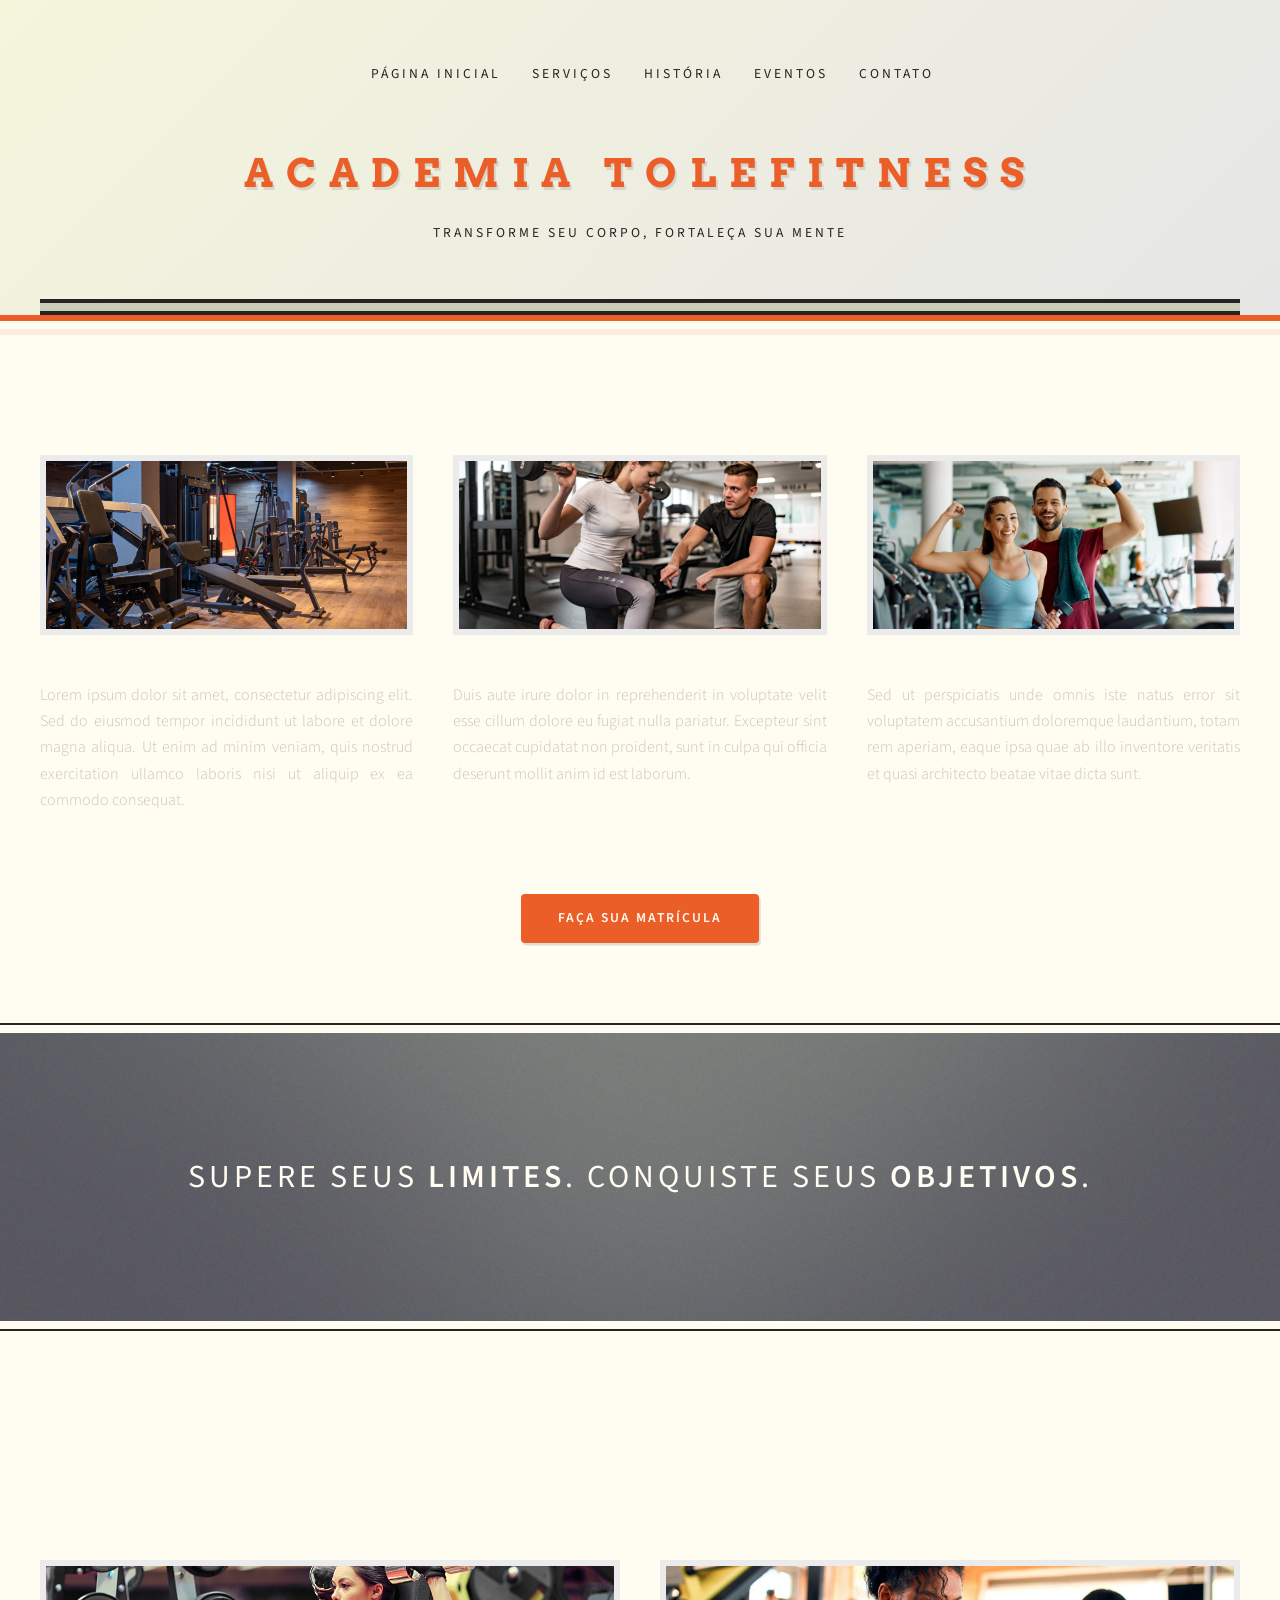
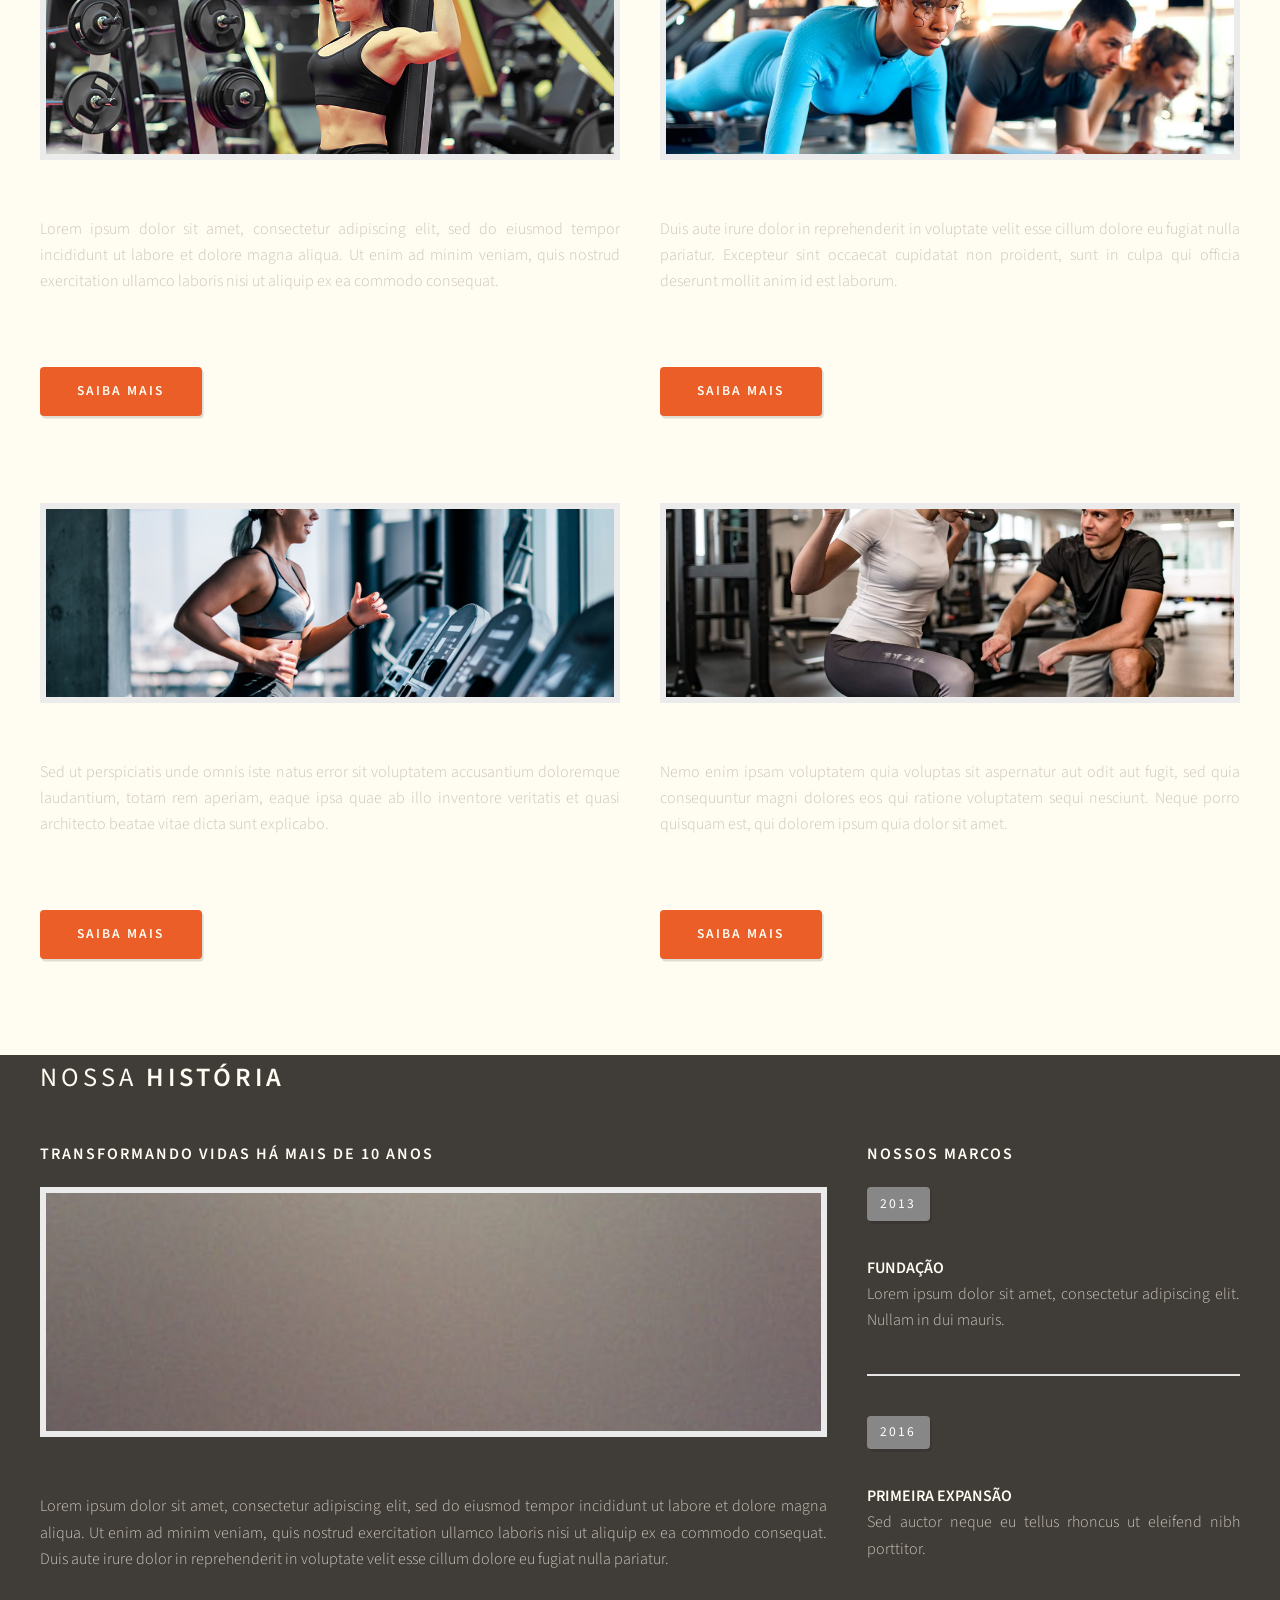
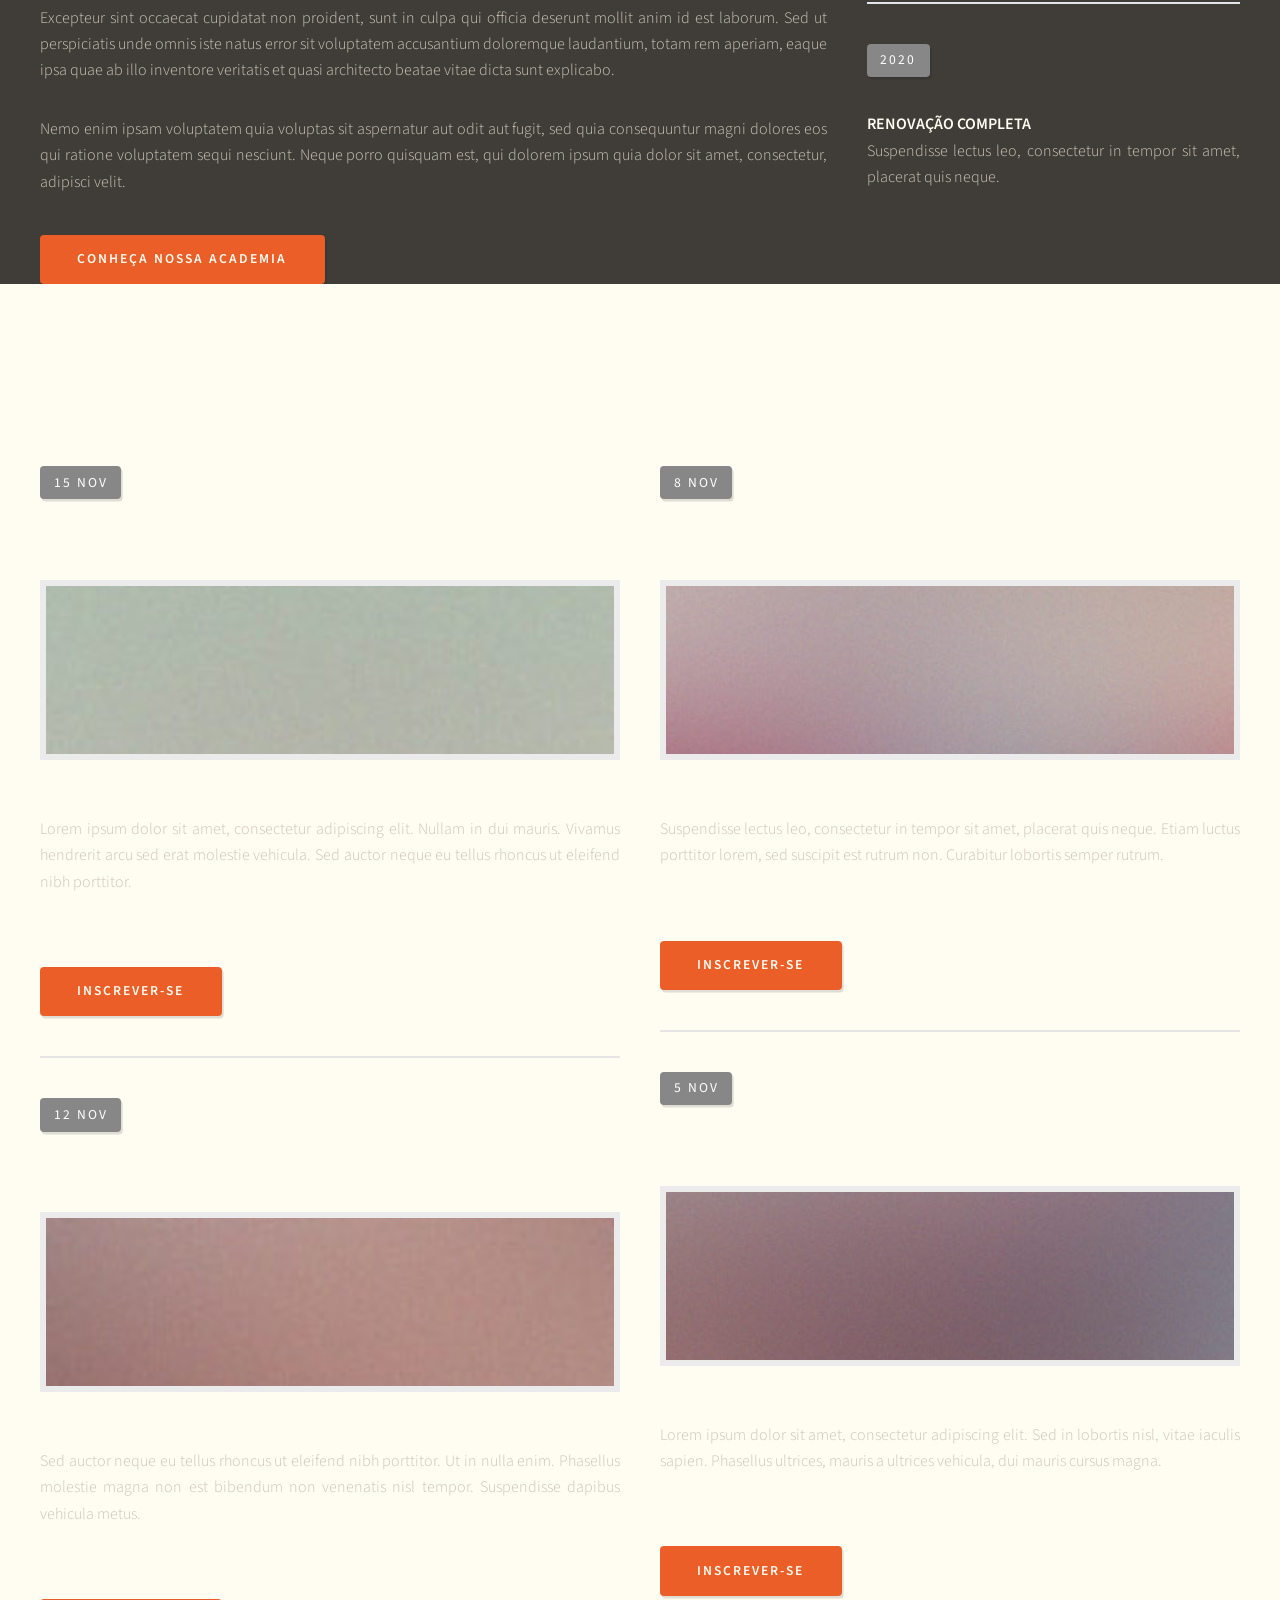
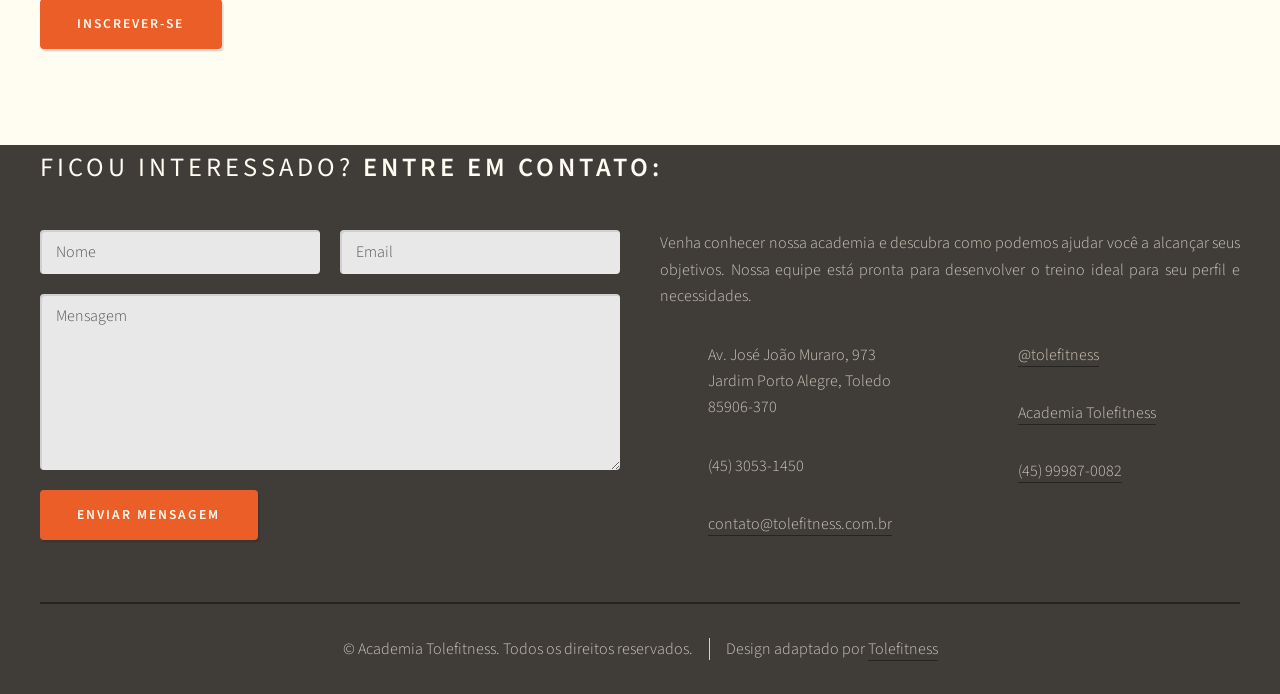
==== index.html @ e30cd911 "Inserindo telefone" ====
<!DOCTYPE HTML>
<html>
	<head>
		<title>Academia Tolefitness</title>
		<meta charset="utf-8" />
		<meta name="viewport" content="width=device-width, initial-scale=1, user-scalable=no" />
		<link rel="stylesheet" href="assets/css/main.css" />
	</head>
	<body class="homepage is-preload">
		<div id="page-wrapper">

			<!-- Header -->
				<section id="header">
					<div class="container">

						<!-- Logo -->
							<h1 id="logo"><a href="#inicio">Academia Tolefitness</a></h1>
							<p>Transforme seu corpo, fortaleça sua mente</p>

						<!-- Nav -->
							<nav id="nav">
								<ul>
									<li><a class="icon solid fa-home" href="#inicio"><span>Página Inicial</span></a></li>
									<li>
										<a href="#servicos" class="icon solid fa-dumbbell"><span>Serviços</span></a>
										<ul>
											<li><a href="#servicos">Musculação</a></li>
											<li><a href="#servicos">Treinamento Funcional</a></li>
											<li><a href="#servicos">Cardio Training</a></li>
											<li><a href="#servicos">Personal Trainer</a></li>
											<li><a href="#servicos">Avaliação Física</a></li>
										</ul>
									</li>
									<li><a class="icon solid fa-history" href="#historia"><span>História</span></a></li>
									<li><a class="icon solid fa-calendar" href="#eventos"><span>Eventos</span></a></li>
									<li><a class="icon solid fa-envelope" href="#contato"><span>Contato</span></a></li>
								</ul>
							</nav>

					</div>
				</section>

			<!-- Página Inicial / Features -->
				<section id="inicio">
					<div class="container">
						<header>
							<h2>Bem-vindo à <strong>Academia Tolefitness</strong>!</h2>
						</header>
						<div class="row aln-center">
							<div class="col-4 col-6-medium col-12-small">

								<!-- Feature -->
									<section>
										<a href="#" class="image featured"><img src="images/equipamentos.png" alt="" /></a>
										<header>
											<h3>Equipamentos de Última Geração</h3>
										</header>
										<p>Lorem ipsum dolor sit amet, consectetur adipiscing elit. Sed do eiusmod tempor incididunt ut labore et dolore magna aliqua. Ut enim ad minim veniam, quis nostrud exercitation ullamco laboris nisi ut aliquip ex ea commodo consequat.</p>
									</section>

							</div>
							<div class="col-4 col-6-medium col-12-small">

								<!-- Feature -->
									<section>
										<a href="#" class="image featured"><img src="images/personal trainer.jpg" alt="" /></a>
										<header>
											<h3>Personal Trainers Qualificados</h3>
										</header>
										<p>Duis aute irure dolor in reprehenderit in voluptate velit esse cillum dolore eu fugiat nulla pariatur. Excepteur sint occaecat cupidatat non proident, sunt in culpa qui officia deserunt mollit anim id est laborum.</p>
									</section>

							</div>
							<div class="col-4 col-6-medium col-12-small">

								<!-- Feature -->
									<section>
										<a href="#" class="image featured"><img src="images/ambiente motivador.jpg" alt="" /></a>
										<header>
											<h3>Ambiente Motivador</h3>
										</header>
										<p>Sed ut perspiciatis unde omnis iste natus error sit voluptatem accusantium doloremque laudantium, totam rem aperiam, eaque ipsa quae ab illo inventore veritatis et quasi architecto beatae vitae dicta sunt.</p>
									</section>

							</div>
							<div class="col-12">
								<ul class="actions">
									<li><a href="#contato" class="button icon solid fa-user-plus">Faça Sua Matrícula</a></li>
								</ul>
							</div>
						</div>
					</div>
				</section>

			<!-- Banner -->
				<section id="banner">
					<div class="container">
						<p>Supere seus <strong>limites</strong>.<br />
						Conquiste seus <strong>objetivos</strong>.</p>
					</div>
				</section>

			<!-- Serviços -->
				<section id="servicos">
					<div class="container">
						<header>
							<h2><strong>Nossos Serviços</strong></h2>
						</header>
						<div class="row">
							<div class="col-6 col-12-medium">
								<article class="box post">
									<header>
										<h3>Musculação</h3>
									</header>
									<a href="#" class="image featured"><img src="images/musculação.png" alt="" /></a>
									<p>Lorem ipsum dolor sit amet, consectetur adipiscing elit, sed do eiusmod tempor incididunt ut labore et dolore magna aliqua. Ut enim ad minim veniam, quis nostrud exercitation ullamco laboris nisi ut aliquip ex ea commodo consequat.</p>
									<ul class="actions">
										<li><a href="#contato" class="button icon solid fa-dumbbell">Saiba Mais</a></li>
									</ul>
								</article>
							</div>
							<div class="col-6 col-12-medium">
								<article class="box post">
									<header>
										<h3>Treinamento Funcional</h3>
									</header>
									<a href="#" class="image featured"><img src="images/treino funcional.webp" alt="" /></a>
									<p>Duis aute irure dolor in reprehenderit in voluptate velit esse cillum dolore eu fugiat nulla pariatur. Excepteur sint occaecat cupidatat non proident, sunt in culpa qui officia deserunt mollit anim id est laborum.</p>
									<ul class="actions">
										<li><a href="#contato" class="button icon solid fa-running">Saiba Mais</a></li>
									</ul>
								</article>
							</div>
							<div class="col-6 col-12-medium">
								<article class="box post">
									<header>
										<h3>Cardio Training</h3>
									</header>
									<a href="#" class="image featured"><img src="images/cardio.jpg" alt="" /></a>
									<p>Sed ut perspiciatis unde omnis iste natus error sit voluptatem accusantium doloremque laudantium, totam rem aperiam, eaque ipsa quae ab illo inventore veritatis et quasi architecto beatae vitae dicta sunt explicabo.</p>
									<ul class="actions">
										<li><a href="#contato" class="button icon solid fa-heartbeat">Saiba Mais</a></li>
									</ul>
								</article>
							</div>
							<div class="col-6 col-12-medium">
								<article class="box post">
									<header>
										<h3>Personal Trainer</h3>
									</header>
									<a href="#" class="image featured"><img src="images/personal trainer.jpg" alt="" /></a>
									<p>Nemo enim ipsam voluptatem quia voluptas sit aspernatur aut odit aut fugit, sed quia consequuntur magni dolores eos qui ratione voluptatem sequi nesciunt. Neque porro quisquam est, qui dolorem ipsum quia dolor sit amet.</p>
									<ul class="actions">
										<li><a href="#contato" class="button icon solid fa-user">Saiba Mais</a></li>
									</ul>
								</article>
							</div>
						</div>
					</div>
				</section>

			<!-- História -->
				<section id="historia">
					<div class="container">
						<header>
							<h2>Nossa <strong>História</strong></h2>
						</header>
						<div class="row">
							<div class="col-8 col-12-medium">
								<article class="box post">
									<header>
										<h3>Transformando vidas há mais de 10 anos</h3>
									</header>
									<a href="#" class="image featured"><img src="images/pic03.jpg" alt="" /></a>
									<p>Lorem ipsum dolor sit amet, consectetur adipiscing elit, sed do eiusmod tempor incididunt ut labore et dolore magna aliqua. Ut enim ad minim veniam, quis nostrud exercitation ullamco laboris nisi ut aliquip ex ea commodo consequat. Duis aute irure dolor in reprehenderit in voluptate velit esse cillum dolore eu fugiat nulla pariatur.</p>
									<p>Excepteur sint occaecat cupidatat non proident, sunt in culpa qui officia deserunt mollit anim id est laborum. Sed ut perspiciatis unde omnis iste natus error sit voluptatem accusantium doloremque laudantium, totam rem aperiam, eaque ipsa quae ab illo inventore veritatis et quasi architecto beatae vitae dicta sunt explicabo.</p>
									<p>Nemo enim ipsam voluptatem quia voluptas sit aspernatur aut odit aut fugit, sed quia consequuntur magni dolores eos qui ratione voluptatem sequi nesciunt. Neque porro quisquam est, qui dolorem ipsum quia dolor sit amet, consectetur, adipisci velit.</p>
									<ul class="actions">
										<li><a href="#contato" class="button icon solid fa-eye">Conheça Nossa Academia</a></li>
									</ul>
								</article>
							</div>
							<div class="col-4 col-12-medium">
								<section>
									<header>
										<h3>Nossos Marcos</h3>
									</header>
									<ul class="divided">
										<li>
											<article class="box excerpt">
												<header>
													<span class="date">2013</span>
													<h4>Fundação</h4>
												</header>
												<p>Lorem ipsum dolor sit amet, consectetur adipiscing elit. Nullam in dui mauris.</p>
											</article>
										</li>
										<li>
											<article class="box excerpt">
												<header>
													<span class="date">2016</span>
													<h4>Primeira Expansão</h4>
												</header>
												<p>Sed auctor neque eu tellus rhoncus ut eleifend nibh porttitor.</p>
											</article>
										</li>
										<li>
											<article class="box excerpt">
												<header>
													<span class="date">2020</span>
													<h4>Renovação Completa</h4>
												</header>
												<p>Suspendisse lectus leo, consectetur in tempor sit amet, placerat quis neque.</p>
											</article>
										</li>
									</ul>
								</section>
							</div>
						</div>
					</div>
				</section>

			<!-- Eventos -->
				<section id="eventos">
					<div class="container">
						<header>
							<h2>Próximos <strong>Eventos</strong></h2>
						</header>
						<div class="row">
							<div class="col-6 col-12-medium">
								<section>
									<ul class="divided">
										<li>
											<article class="box excerpt">
												<header>
													<span class="date">15 Nov</span>
													<h3><a href="#">Aula de Spinning</a></h3>
												</header>
												<a href="#" class="image featured"><img src="images/pic06.jpg" alt="" /></a>
												<p>Lorem ipsum dolor sit amet, consectetur adipiscing elit. Nullam in dui mauris. Vivamus hendrerit arcu sed erat molestie vehicula. Sed auctor neque eu tellus rhoncus ut eleifend nibh porttitor.</p>
												<ul class="actions">
													<li><a href="#contato" class="button icon solid fa-calendar">Inscrever-se</a></li>
												</ul>
											</article>
										</li>
										<li>
											<article class="box excerpt">
												<header>
													<span class="date">12 Nov</span>
													<h3><a href="#">Workshop de Nutrição</a></h3>
												</header>
												<a href="#" class="image featured"><img src="images/pic07.jpg" alt="" /></a>
												<p>Sed auctor neque eu tellus rhoncus ut eleifend nibh porttitor. Ut in nulla enim. Phasellus molestie magna non est bibendum non venenatis nisl tempor. Suspendisse dapibus vehicula metus.</p>
												<ul class="actions">
													<li><a href="#contato" class="button icon solid fa-apple-alt">Inscrever-se</a></li>
												</ul>
											</article>
										</li>
									</ul>
								</section>
							</div>
							<div class="col-6 col-12-medium">
								<section>
									<ul class="divided">
										<li>
											<article class="box excerpt">
												<header>
													<span class="date">8 Nov</span>
													<h3><a href="#">Treino Funcional</a></h3>
												</header>
												<a href="#" class="image featured"><img src="images/pic01.jpg" alt="" /></a>
												<p>Suspendisse lectus leo, consectetur in tempor sit amet, placerat quis neque. Etiam luctus porttitor lorem, sed suscipit est rutrum non. Curabitur lobortis semper rutrum.</p>
												<ul class="actions">
													<li><a href="#contato" class="button icon solid fa-dumbbell">Inscrever-se</a></li>
												</ul>
											</article>
										</li>
										<li>
											<article class="box excerpt">
												<header>
													<span class="date">5 Nov</span>
													<h3><a href="#">Competição de Crossfit</a></h3>
												</header>
												<a href="#" class="image featured"><img src="images/pic02.jpg" alt="" /></a>
												<p>Lorem ipsum dolor sit amet, consectetur adipiscing elit. Sed in lobortis nisl, vitae iaculis sapien. Phasellus ultrices, mauris a ultrices vehicula, dui mauris cursus magna.</p>
												<ul class="actions">
													<li><a href="#contato" class="button icon solid fa-trophy">Inscrever-se</a></li>
												</ul>
											</article>
										</li>
									</ul>
								</section>
							</div>
						</div>
					</div>
				</section>

			<!-- Footer / Contato -->
				<section id="contato">
					<div class="container">
						<header>
							<h2>Ficou interessado? <strong>Entre em contato:</strong></h2>
						</header>
						<div class="row">
							<div class="col-6 col-12-medium">
								<section>
									<form method="post" action="#">
										<div class="row gtr-50">
											<div class="col-6 col-12-small">
												<input name="name" placeholder="Nome" type="text" />
											</div>
											<div class="col-6 col-12-small">
												<input name="email" placeholder="Email" type="text" />
											</div>
											<div class="col-12">
												<textarea name="message" placeholder="Mensagem"></textarea>
											</div>
											<div class="col-12">
												<a href="#" class="form-button-submit button icon solid fa-envelope">Enviar Mensagem</a>
											</div>
										</div>
									</form>
								</section>
							</div>
							<div class="col-6 col-12-medium">
								<section>
									<p>Venha conhecer nossa academia e descubra como podemos ajudar você a alcançar seus objetivos. Nossa equipe está pronta para desenvolver o treino ideal para seu perfil e necessidades.</p>
									<div class="row">
										<div class="col-6 col-12-small">
											<ul class="icons">
												<li class="icon solid fa-home">
													Av. José João Muraro, 973<br />
													Jardim Porto Alegre, Toledo<br />
													85906-370
												</li>
												<li class="icon solid fa-phone">
													(45) 3053-1450
												</li>
												<li class="icon solid fa-envelope">
													<a href="#">contato@tolefitness.com.br</a>
												</li>
											</ul>
										</div>
										<div class="col-6 col-12-small">
											<ul class="icons">
												<li class="icon brands fa-instagram">
													<a href="https://www.instagram.com/academia_tolefitness/" target="_blank">@tolefitness</a>
												</li>
												<li class="icon brands fa-facebook-f">
													<a href="https://www.facebook.com/tolefitnesstoledo/?locale=pt_BR" target="_blank">Academia Tolefitness</a>
												</li>

												<li class="icon brands fa-whatsapp">
													<a href="#">(45) 99987-0082</a>
												</li>
											</ul>
										</div>
									</div>
								</section>
							</div>
						</div>
					</div>
					<div id="copyright" class="container">
						<ul class="links">
							<li>&copy; Academia Tolefitness. Todos os direitos reservados.</li><li>Design adaptado por <a href="#">Tolefitness</a></li>
						</ul>
					</div>
				</section>

		</div>

		<!-- Scripts -->
			<script src="assets/js/jquery.min.js"></script>
			<script src="assets/js/jquery.dropotron.min.js"></script>
			<script src="assets/js/browser.min.js"></script>
			<script src="assets/js/breakpoints.min.js"></script>
			<script src="assets/js/util.js"></script>
			<script src="assets/js/main.js"></script>

	</body>
</html>
---- assets/css/main.css ----
@import url("fontawesome-all.min.css");
@import url("https://fonts.googleapis.com/css?family=Source+Sans+Pro:300,400,600|Arvo:700");

/*
	Strongly Typed by HTML5 UP
	html5up.net | @ajlkn
	Free for personal and commercial use under the CCA 3.0 license (html5up.net/license)
*/

html, body, div, span, applet, object,
iframe, h1, h2, h3, h4, h5, h6, p, blockquote,
pre, a, abbr, acronym, address, big, cite,
code, del, dfn, em, img, ins, kbd, q, s, samp,
small, strike, strong, sub, sup, tt, var, b,
u, i, center, dl, dt, dd, ol, ul, li, fieldset,
form, label, legend, table, caption, tbody,
tfoot, thead, tr, th, td, article, aside,
canvas, details, embed, figure, figcaption,
footer, header, hgroup, menu, nav, output, ruby,
section, summary, time, mark, audio, video {
	margin: 0;
	padding: 0;
	border: 0;
	font-size: 100%;
	font: inherit;
	vertical-align: baseline;}

article, aside, details, figcaption, figure,
footer, header, hgroup, menu, nav, section {
	display: block;}

body {
	line-height: 1;
}

ol, ul {
	list-style: none;
}

blockquote, q {
	quotes: none;
}

	blockquote:before, blockquote:after, q:before, q:after {
		content: '';
		content: none;
	}

table {
	border-collapse: collapse;
	border-spacing: 0;
}

body {
	-webkit-text-size-adjust: none;
}

mark {
	background-color: transparent;
	color: inherit;
}

input::-moz-focus-inner {
	border: 0;
	padding: 0;
}

input, select, textarea {
	-moz-appearance: none;
	-webkit-appearance: none;
	-ms-appearance: none;
	appearance: none;
}

/* Basic */

	html {
		box-sizing: border-box;
		scroll-behavior: smooth;
	}

	*, *:before, *:after {
		box-sizing: inherit;
	}

	body {
		background: #403D39;
	}

		body.is-preload *, body.is-preload *:before, body.is-preload *:after {
			-moz-animation: none !important;
			-webkit-animation: none !important;
			-ms-animation: none !important;
			animation: none !important;
			-moz-transition: none !important;
			-webkit-transition: none !important;
			-ms-transition: none !important;
			transition: none !important;
		}

	body, input, textarea, select {
		font-family: 'Source Sans Pro';
		font-weight: 300;
		color: #CCC5B9;
		line-height: 1.65em;
		font-size: 15pt;
	}

	h1, h2, h3, h4, h5, h6 {
		font-weight: 600;
		text-transform: uppercase;
		color: #FFFCF2;
	}

	h1 a, h2 a, h3 a, h4 a, h5 a, h6 a {
		color: inherit;
		text-decoration: none;
		border: 0;
	}

	h2 {
		font-size: 1.65em;
		font-weight: 400;
		letter-spacing: 4px;
		margin: 0 0 1.5em 0;
		line-height: 1.75em;
	}

	h3 {
		font-size: 1em;
		letter-spacing: 2px;
		margin: 0 0 1.25em 0;
	}

	a {
		-moz-transition: color 0.25s ease-in-out, border-bottom-color 0.25s ease-in-out;
		-webkit-transition: color 0.25s ease-in-out, border-bottom-color 0.25s ease-in-out;
		-ms-transition: color 0.25s ease-in-out, border-bottom-color 0.25s ease-in-out;
		transition: color 0.25s ease-in-out, border-bottom-color 0.25s ease-in-out;
		color: #CCC5B9;
		text-decoration: none;
		border-bottom: solid 1px #252422;
	}

		a strong {
			-moz-transition: color 0.25s ease-in-out, border-bottom-color 0.25s ease-in-out;
			-webkit-transition: color 0.25s ease-in-out, border-bottom-color 0.25s ease-in-out;
			-ms-transition: color 0.25s ease-in-out, border-bottom-color 0.25s ease-in-out;
			transition: color 0.25s ease-in-out, border-bottom-color 0.25s ease-in-out;
		}

		a:hover {
			color: #EB5E28;
			border-bottom-color: rgba(255, 255, 255, 0);
		}

			a:hover strong {
				color: #EB5E28;
			}

	strong, b {
		font-weight: 600;
		color: #FFFCF2;
	}

	em, i {
		font-style: italic;
	}

	sub {
		position: relative;
		top: 0.5em;
		font-size: 0.8em;
	}

	sup {
		position: relative;
		top: -0.5em;
		font-size: 0.8em;
	}

	hr {
		border: 0;
		border-top: solid 1px #252422;
	}

	blockquote {
		border-left: solid 0.5em #252422;
		padding: 1em 0 1em 2em;
		font-style: italic;
	}

	p {
		text-align: justify;
		margin-bottom: 2em;
	}

	ul, ol, dl, table, blockquote {
		margin-bottom: 2em;
	}

	br.clear {
		clear: both;
	}

/* Container */

	.container {
		margin: 0 auto;
		max-width: 100%;
		width: 70em;
	}

		@media screen and (max-width: 1680px) {

			.container {
				width: 68em;
			}

		}

		@media screen and (max-width: 1280px) {

			.container {
				width: calc(100% - 80px);
			}

		}

		@media screen and (max-width: 980px) {

			.container {
				width: calc(100% - 100px);
			}

		}

		@media screen and (max-width: 736px) {

			.container {
				width: calc(100% - 40px);
			}

		}

/* Row */

	.row {
		display: flex;
		flex-wrap: wrap;
		box-sizing: border-box;
		align-items: stretch;
	}

		.row > * {
			box-sizing: border-box;
		}

		.row.gtr-uniform > * > :last-child {
			margin-bottom: 0;
		}

		.row.aln-left {
			justify-content: flex-start;
		}

		.row.aln-center {
			justify-content: center;
		}

		.row.aln-right {
			justify-content: flex-end;
		}

		.row.aln-top {
			align-items: flex-start;
		}

		.row.aln-middle {
			align-items: center;
		}

		.row.aln-bottom {
			align-items: flex-end;
		}

		.row > .imp {
			order: -1;
		}

		.row > .col-1 {
			width: 8.33333%;
		}

		.row > .off-1 {
			margin-left: 8.33333%;
		}

		.row > .col-2 {
			width: 16.66667%;
		}

		.row > .off-2 {
			margin-left: 16.66667%;
		}

		.row > .col-3 {
			width: 25%;
		}

		.row > .off-3 {
			margin-left: 25%;
		}

		.row > .col-4 {
			width: 33.33333%;
		}

		.row > .off-4 {
			margin-left: 33.33333%;
		}

		.row > .col-5 {
			width: 41.66667%;
		}

		.row > .off-5 {
			margin-left: 41.66667%;
		}

		.row > .col-6 {
			width: 50%;
		}

		.row > .off-6 {
			margin-left: 50%;
		}

		.row > .col-7 {
			width: 58.33333%;
		}

		.row > .off-7 {
			margin-left: 58.33333%;
		}

		.row > .col-8 {
			width: 66.66667%;
		}

		.row > .off-8 {
			margin-left: 66.66667%;
		}

		.row > .col-9 {
			width: 75%;
		}

		.row > .off-9 {
			margin-left: 75%;
		}

		.row > .col-10 {
			width: 83.33333%;
		}

		.row > .off-10 {
			margin-left: 83.33333%;
		}

		.row > .col-11 {
			width: 91.66667%;
		}

		.row > .off-11 {
			margin-left: 91.66667%;
		}

		.row > .col-12 {
			width: 100%;
		}

		.row > .off-12 {
			margin-left: 100%;
		}

		.row.gtr-0 {
			margin-top: 0px;
			margin-left: 0px;
		}

			.row.gtr-0 > * {
				padding: 0px 0 0 0px;
			}

			.row.gtr-0.gtr-uniform {
				margin-top: 0px;
			}

				.row.gtr-0.gtr-uniform > * {
					padding-top: 0px;
				}

		.row.gtr-25 {
			margin-top: -12.5px;
			margin-left: -12.5px;
		}

			.row.gtr-25 > * {
				padding: 12.5px 0 0 12.5px;
			}

			.row.gtr-25.gtr-uniform {
				margin-top: -12.5px;
			}

				.row.gtr-25.gtr-uniform > * {
					padding-top: 12.5px;
				}

		.row.gtr-50 {
			margin-top: -25px;
			margin-left: -25px;
		}

			.row.gtr-50 > * {
				padding: 25px 0 0 25px;
			}

			.row.gtr-50.gtr-uniform {
				margin-top: -25px;
			}

				.row.gtr-50.gtr-uniform > * {
					padding-top: 25px;
				}

		.row {
			margin-top: -50px;
			margin-left: -50px;
		}

			.row > * {
				padding: 50px 0 0 50px;
			}

			.row.gtr-uniform {
				margin-top: -50px;
			}

				.row.gtr-uniform > * {
					padding-top: 50px;
				}

		.row.gtr-150 {
			margin-top: -75px;
			margin-left: -75px;
		}

			.row.gtr-150 > * {
				padding: 75px 0 0 75px;
			}

			.row.gtr-150.gtr-uniform {
				margin-top: -75px;
			}

				.row.gtr-150.gtr-uniform > * {
					padding-top: 75px;
				}

		.row.gtr-200 {
			margin-top: -100px;
			margin-left: -100px;
		}

			.row.gtr-200 > * {
				padding: 100px 0 0 100px;
			}

			.row.gtr-200.gtr-uniform {
				margin-top: -100px;
			}

				.row.gtr-200.gtr-uniform > * {
					padding-top: 100px;
				}

		@media screen and (max-width: 1680px) {

			.row {
				display: flex;
				flex-wrap: wrap;
				box-sizing: border-box;
				align-items: stretch;
			}

				.row > * {
					box-sizing: border-box;
				}

				.row.gtr-uniform > * > :last-child {
					margin-bottom: 0;
				}

				.row.aln-left {
					justify-content: flex-start;
				}

				.row.aln-center {
					justify-content: center;
				}

				.row.aln-right {
					justify-content: flex-end;
				}

				.row.aln-top {
					align-items: flex-start;
				}

				.row.aln-middle {
					align-items: center;
				}

				.row.aln-bottom {
					align-items: flex-end;
				}

				.row > .imp-xlarge {
					order: -1;
				}

				.row > .col-1-xlarge {
					width: 8.33333%;
				}

				.row > .off-1-xlarge {
					margin-left: 8.33333%;
				}

				.row > .col-2-xlarge {
					width: 16.66667%;
				}

				.row > .off-2-xlarge {
					margin-left: 16.66667%;
				}

				.row > .col-3-xlarge {
					width: 25%;
				}

				.row > .off-3-xlarge {
					margin-left: 25%;
				}

				.row > .col-4-xlarge {
					width: 33.33333%;
				}

				.row > .off-4-xlarge {
					margin-left: 33.33333%;
				}

				.row > .col-5-xlarge {
					width: 41.66667%;
				}

				.row > .off-5-xlarge {
					margin-left: 41.66667%;
				}

				.row > .col-6-xlarge {
					width: 50%;
				}

				.row > .off-6-xlarge {
					margin-left: 50%;
				}

				.row > .col-7-xlarge {
					width: 58.33333%;
				}

				.row > .off-7-xlarge {
					margin-left: 58.33333%;
				}

				.row > .col-8-xlarge {
					width: 66.66667%;
				}

				.row > .off-8-xlarge {
					margin-left: 66.66667%;
				}

				.row > .col-9-xlarge {
					width: 75%;
				}

				.row > .off-9-xlarge {
					margin-left: 75%;
				}

				.row > .col-10-xlarge {
					width: 83.33333%;
				}

				.row > .off-10-xlarge {
					margin-left: 83.33333%;
				}

				.row > .col-11-xlarge {
					width: 91.66667%;
				}

				.row > .off-11-xlarge {
					margin-left: 91.66667%;
				}

				.row > .col-12-xlarge {
					width: 100%;
				}

				.row > .off-12-xlarge {
					margin-left: 100%;
				}

				.row.gtr-0 {
					margin-top: 0px;
					margin-left: 0px;
				}

					.row.gtr-0 > * {
						padding: 0px 0 0 0px;
					}

					.row.gtr-0.gtr-uniform {
						margin-top: 0px;
					}

						.row.gtr-0.gtr-uniform > * {
							padding-top: 0px;
						}

				.row.gtr-25 {
					margin-top: -12.5px;
					margin-left: -12.5px;
				}

					.row.gtr-25 > * {
						padding: 12.5px 0 0 12.5px;
					}

					.row.gtr-25.gtr-uniform {
						margin-top: -12.5px;
					}

						.row.gtr-25.gtr-uniform > * {
							padding-top: 12.5px;
						}

				.row.gtr-50 {
					margin-top: -25px;
					margin-left: -25px;
				}

					.row.gtr-50 > * {
						padding: 25px 0 0 25px;
					}

					.row.gtr-50.gtr-uniform {
						margin-top: -25px;
					}

						.row.gtr-50.gtr-uniform > * {
							padding-top: 25px;
						}

				.row {
					margin-top: -50px;
					margin-left: -50px;
				}

					.row > * {
						padding: 50px 0 0 50px;
					}

					.row.gtr-uniform {
						margin-top: -50px;
					}

						.row.gtr-uniform > * {
							padding-top: 50px;
						}

				.row.gtr-150 {
					margin-top: -75px;
					margin-left: -75px;
				}

					.row.gtr-150 > * {
						padding: 75px 0 0 75px;
					}

					.row.gtr-150.gtr-uniform {
						margin-top: -75px;
					}

						.row.gtr-150.gtr-uniform > * {
							padding-top: 75px;
						}

				.row.gtr-200 {
					margin-top: -100px;
					margin-left: -100px;
				}

					.row.gtr-200 > * {
						padding: 100px 0 0 100px;
					}

					.row.gtr-200.gtr-uniform {
						margin-top: -100px;
					}

						.row.gtr-200.gtr-uniform > * {
							padding-top: 100px;
						}

		}

		@media screen and (max-width: 1280px) {

			.row {
				display: flex;
				flex-wrap: wrap;
				box-sizing: border-box;
				align-items: stretch;
			}

				.row > * {
					box-sizing: border-box;
				}

				.row.gtr-uniform > * > :last-child {
					margin-bottom: 0;
				}

				.row.aln-left {
					justify-content: flex-start;
				}

				.row.aln-center {
					justify-content: center;
				}

				.row.aln-right {
					justify-content: flex-end;
				}

				.row.aln-top {
					align-items: flex-start;
				}

				.row.aln-middle {
					align-items: center;
				}

				.row.aln-bottom {
					align-items: flex-end;
				}

				.row > .imp-large {
					order: -1;
				}

				.row > .col-1-large {
					width: 8.33333%;
				}

				.row > .off-1-large {
					margin-left: 8.33333%;
				}

				.row > .col-2-large {
					width: 16.66667%;
				}

				.row > .off-2-large {
					margin-left: 16.66667%;
				}

				.row > .col-3-large {
					width: 25%;
				}

				.row > .off-3-large {
					margin-left: 25%;
				}

				.row > .col-4-large {
					width: 33.33333%;
				}

				.row > .off-4-large {
					margin-left: 33.33333%;
				}

				.row > .col-5-large {
					width: 41.66667%;
				}

				.row > .off-5-large {
					margin-left: 41.66667%;
				}

				.row > .col-6-large {
					width: 50%;
				}

				.row > .off-6-large {
					margin-left: 50%;
				}

				.row > .col-7-large {
					width: 58.33333%;
				}

				.row > .off-7-large {
					margin-left: 58.33333%;
				}

				.row > .col-8-large {
					width: 66.66667%;
				}

				.row > .off-8-large {
					margin-left: 66.66667%;
				}

				.row > .col-9-large {
					width: 75%;
				}

				.row > .off-9-large {
					margin-left: 75%;
				}

				.row > .col-10-large {
					width: 83.33333%;
				}

				.row > .off-10-large {
					margin-left: 83.33333%;
				}

				.row > .col-11-large {
					width: 91.66667%;
				}

				.row > .off-11-large {
					margin-left: 91.66667%;
				}

				.row > .col-12-large {
					width: 100%;
				}

				.row > .off-12-large {
					margin-left: 100%;
				}

				.row.gtr-0 {
					margin-top: 0px;
					margin-left: 0px;
				}

					.row.gtr-0 > * {
						padding: 0px 0 0 0px;
					}

					.row.gtr-0.gtr-uniform {
						margin-top: 0px;
					}

						.row.gtr-0.gtr-uniform > * {
							padding-top: 0px;
						}

				.row.gtr-25 {
					margin-top: -10px;
					margin-left: -10px;
				}

					.row.gtr-25 > * {
						padding: 10px 0 0 10px;
					}

					.row.gtr-25.gtr-uniform {
						margin-top: -10px;
					}

						.row.gtr-25.gtr-uniform > * {
							padding-top: 10px;
						}

				.row.gtr-50 {
					margin-top: -20px;
					margin-left: -20px;
				}

					.row.gtr-50 > * {
						padding: 20px 0 0 20px;
					}

					.row.gtr-50.gtr-uniform {
						margin-top: -20px;
					}

						.row.gtr-50.gtr-uniform > * {
							padding-top: 20px;
						}

				.row {
					margin-top: -40px;
					margin-left: -40px;
				}

					.row > * {
						padding: 40px 0 0 40px;
					}

					.row.gtr-uniform {
						margin-top: -40px;
					}

						.row.gtr-uniform > * {
							padding-top: 40px;
						}

				.row.gtr-150 {
					margin-top: -60px;
					margin-left: -60px;
				}

					.row.gtr-150 > * {
						padding: 60px 0 0 60px;
					}

					.row.gtr-150.gtr-uniform {
						margin-top: -60px;
					}

						.row.gtr-150.gtr-uniform > * {
							padding-top: 60px;
						}

				.row.gtr-200 {
					margin-top: -80px;
					margin-left: -80px;
				}

					.row.gtr-200 > * {
						padding: 80px 0 0 80px;
					}

					.row.gtr-200.gtr-uniform {
						margin-top: -80px;
					}

						.row.gtr-200.gtr-uniform > * {
							padding-top: 80px;
						}

		}

		@media screen and (max-width: 980px) {

			.row {
				display: flex;
				flex-wrap: wrap;
				box-sizing: border-box;
				align-items: stretch;
			}

				.row > * {
					box-sizing: border-box;
				}

				.row.gtr-uniform > * > :last-child {
					margin-bottom: 0;
				}

				.row.aln-left {
					justify-content: flex-start;
				}

				.row.aln-center {
					justify-content: center;
				}

				.row.aln-right {
					justify-content: flex-end;
				}

				.row.aln-top {
					align-items: flex-start;
				}

				.row.aln-middle {
					align-items: center;
				}

				.row.aln-bottom {
					align-items: flex-end;
				}

				.row > .imp-medium {
					order: -1;
				}

				.row > .col-1-medium {
					width: 8.33333%;
				}

				.row > .off-1-medium {
					margin-left: 8.33333%;
				}

				.row > .col-2-medium {
					width: 16.66667%;
				}

				.row > .off-2-medium {
					margin-left: 16.66667%;
				}

				.row > .col-3-medium {
					width: 25%;
				}

				.row > .off-3-medium {
					margin-left: 25%;
				}

				.row > .col-4-medium {
					width: 33.33333%;
				}

				.row > .off-4-medium {
					margin-left: 33.33333%;
				}

				.row > .col-5-medium {
					width: 41.66667%;
				}

				.row > .off-5-medium {
					margin-left: 41.66667%;
				}

				.row > .col-6-medium {
					width: 50%;
				}

				.row > .off-6-medium {
					margin-left: 50%;
				}

				.row > .col-7-medium {
					width: 58.33333%;
				}

				.row > .off-7-medium {
					margin-left: 58.33333%;
				}

				.row > .col-8-medium {
					width: 66.66667%;
				}

				.row > .off-8-medium {
					margin-left: 66.66667%;
				}

				.row > .col-9-medium {
					width: 75%;
				}

				.row > .off-9-medium {
					margin-left: 75%;
				}

				.row > .col-10-medium {
					width: 83.33333%;
				}

				.row > .off-10-medium {
					margin-left: 83.33333%;
				}

				.row > .col-11-medium {
					width: 91.66667%;
				}

				.row > .off-11-medium {
					margin-left: 91.66667%;
				}

				.row > .col-12-medium {
					width: 100%;
				}

				.row > .off-12-medium {
					margin-left: 100%;
				}

				.row.gtr-0 {
					margin-top: 0px;
					margin-left: 0px;
				}

					.row.gtr-0 > * {
						padding: 0px 0 0 0px;
					}

					.row.gtr-0.gtr-uniform {
						margin-top: 0px;
					}

						.row.gtr-0.gtr-uniform > * {
							padding-top: 0px;
						}

				.row.gtr-25 {
					margin-top: -12.5px;
					margin-left: -12.5px;
				}

					.row.gtr-25 > * {
						padding: 12.5px 0 0 12.5px;
					}

					.row.gtr-25.gtr-uniform {
						margin-top: -12.5px;
					}

						.row.gtr-25.gtr-uniform > * {
							padding-top: 12.5px;
						}

				.row.gtr-50 {
					margin-top: -25px;
					margin-left: -25px;
				}

					.row.gtr-50 > * {
						padding: 25px 0 0 25px;
					}

					.row.gtr-50.gtr-uniform {
						margin-top: -25px;
					}

						.row.gtr-50.gtr-uniform > * {
							padding-top: 25px;
						}

				.row {
					margin-top: -50px;
					margin-left: -50px;
				}

					.row > * {
						padding: 50px 0 0 50px;
					}

					.row.gtr-uniform {
						margin-top: -50px;
					}

						.row.gtr-uniform > * {
							padding-top: 50px;
						}

				.row.gtr-150 {
					margin-top: -75px;
					margin-left: -75px;
				}

					.row.gtr-150 > * {
						padding: 75px 0 0 75px;
					}

					.row.gtr-150.gtr-uniform {
						margin-top: -75px;
					}

						.row.gtr-150.gtr-uniform > * {
							padding-top: 75px;
						}

				.row.gtr-200 {
					margin-top: -100px;
					margin-left: -100px;
				}

					.row.gtr-200 > * {
						padding: 100px 0 0 100px;
					}

					.row.gtr-200.gtr-uniform {
						margin-top: -100px;
					}

						.row.gtr-200.gtr-uniform > * {
							padding-top: 100px;
						}

		}

		@media screen and (max-width: 736px) {

			.row {
				display: flex;
				flex-wrap: wrap;
				box-sizing: border-box;
				align-items: stretch;
			}

				.row > * {
					box-sizing: border-box;
				}

				.row.gtr-uniform > * > :last-child {
					margin-bottom: 0;
				}

				.row.aln-left {
					justify-content: flex-start;
				}

				.row.aln-center {
					justify-content: center;
				}

				.row.aln-right {
					justify-content: flex-end;
				}

				.row.aln-top {
					align-items: flex-start;
				}

				.row.aln-middle {
					align-items: center;
				}

				.row.aln-bottom {
					align-items: flex-end;
				}

				.row > .imp-small {
					order: -1;
				}

				.row > .col-1-small {
					width: 8.33333%;
				}

				.row > .off-1-small {
					margin-left: 8.33333%;
				}

				.row > .col-2-small {
					width: 16.66667%;
				}

				.row > .off-2-small {
					margin-left: 16.66667%;
				}

				.row > .col-3-small {
					width: 25%;
				}

				.row > .off-3-small {
					margin-left: 25%;
				}

				.row > .col-4-small {
					width: 33.33333%;
				}

				.row > .off-4-small {
					margin-left: 33.33333%;
				}

				.row > .col-5-small {
					width: 41.66667%;
				}

				.row > .off-5-small {
					margin-left: 41.66667%;
				}

				.row > .col-6-small {
					width: 50%;
				}

				.row > .off-6-small {
					margin-left: 50%;
				}

				.row > .col-7-small {
					width: 58.33333%;
				}

				.row > .off-7-small {
					margin-left: 58.33333%;
				}

				.row > .col-8-small {
					width: 66.66667%;
				}

				.row > .off-8-small {
					margin-left: 66.66667%;
				}

				.row > .col-9-small {
					width: 75%;
				}

				.row > .off-9-small {
					margin-left: 75%;
				}

				.row > .col-10-small {
					width: 83.33333%;
				}

				.row > .off-10-small {
					margin-left: 83.33333%;
				}

				.row > .col-11-small {
					width: 91.66667%;
				}

				.row > .off-11-small {
					margin-left: 91.66667%;
				}

				.row > .col-12-small {
					width: 100%;
				}

				.row > .off-12-small {
					margin-left: 100%;
				}

				.row.gtr-0 {
					margin-top: 0px;
					margin-left: 0px;
				}

					.row.gtr-0 > * {
						padding: 0px 0 0 0px;
					}

					.row.gtr-0.gtr-uniform {
						margin-top: 0px;
					}

						.row.gtr-0.gtr-uniform > * {
							padding-top: 0px;
						}

				.row.gtr-25 {
					margin-top: -7.5px;
					margin-left: -7.5px;
				}

					.row.gtr-25 > * {
						padding: 7.5px 0 0 7.5px;
					}

					.row.gtr-25.gtr-uniform {
						margin-top: -7.5px;
					}

						.row.gtr-25.gtr-uniform > * {
							padding-top: 7.5px;
						}

				.row.gtr-50 {
					margin-top: -15px;
					margin-left: -15px;
				}

					.row.gtr-50 > * {
						padding: 15px 0 0 15px;
					}

					.row.gtr-50.gtr-uniform {
						margin-top: -15px;
					}

						.row.gtr-50.gtr-uniform > * {
							padding-top: 15px;
						}

				.row {
					margin-top: -30px;
					margin-left: -30px;
				}

					.row > * {
						padding: 30px 0 0 30px;
					}

					.row.gtr-uniform {
						margin-top: -30px;
					}

						.row.gtr-uniform > * {
							padding-top: 30px;
						}

				.row.gtr-150 {
					margin-top: -45px;
					margin-left: -45px;
				}

					.row.gtr-150 > * {
						padding: 45px 0 0 45px;
					}

					.row.gtr-150.gtr-uniform {
						margin-top: -45px;
					}

						.row.gtr-150.gtr-uniform > * {
							padding-top: 45px;
						}

				.row.gtr-200 {
					margin-top: -60px;
					margin-left: -60px;
				}

					.row.gtr-200 > * {
						padding: 60px 0 0 60px;
					}

					.row.gtr-200.gtr-uniform {
						margin-top: -60px;
					}

						.row.gtr-200.gtr-uniform > * {
							padding-top: 60px;
						}

		}

/* Sections/Article */

	section, article {
		margin-bottom: 1.5em;
	}

	section > :last-child,
	article > :last-child,
	section:last-child,
	article:last-child {
		margin-bottom: 0;
	}

/* Image */

	.image {
		-moz-transition: opacity 0.25s ease-in-out;
		-webkit-transition: opacity 0.25s ease-in-out;
		-ms-transition: opacity 0.25s ease-in-out;
		transition: opacity 0.25s ease-in-out;
		display: inline-block;
		border: solid 6px #ebebeb !important;
	}

		.image:hover {
			opacity: 0.9;
		}

		.image img {
			display: block;
			width: 100%;
		}

		.image.fit {
			display: block;
			width: 100%;
		}

		.image.featured {
			display: block;
			width: 100%;
			margin: 0 0 3.5em 0;
			height: 250px; /* Altura fixa para uniformizar */
			overflow: hidden; /* Esconde partes da imagem que excedem a altura */
		}

		.image.featured img {
			width: 100%;
			height: 100%;
			object-fit: cover; /* Mantém proporção e preenche o container */
			object-position: center; /* Centraliza a imagem */
		}

		.image.left {
			float: left;
			margin: 0 1.5em 1.5em 0;
			position: relative;
			top: 0.5em;
		}

		.image.centered {
			display: block;
			margin: 0 0 2em 0;
		}

			.image.centered img {
				margin: 0 auto;
				width: auto;
			}

/* List */

	ul {
		list-style: disc;
		padding-left: 1em;
	}

		ul li {
			padding-left: 0.5em;
			margin: 0.75em 0 0.75em 0;
		}

			ul li:first-child {
				margin-top: 0;
			}

	ol {
		list-style: decimal;
		padding-left: 1em;
	}

		ol li {
			padding-left: 0.5em;
			margin: 0.75em 0 0.75em 0;
		}

			ol li:first-child {
				margin-top: 0;
			}

/* Links */

	ul.links {
		list-style: none;
		padding-left: 0;
	}

		ul.links li {
			display: inline;
			border-left: solid 1px #d0d0d0;
			padding-left: 1em;
			margin: 0 0 0 1em;
		}

			ul.links li:first-child {
				margin-left: 0;
				padding-left: 0;
				border-left: 0;
			}

/* Actions */

	ul.actions {
		margin-top: 2.5em;
		clear: both;
		list-style: none;
		padding-left: 0;
	}

		ul.actions li {
			padding-left: 0;
			display: inline-block;
			margin: 0 0 0 1em;
		}

			ul.actions li:first-child {
				margin-left: 0;
			}

/* Divided */

	ul.divided {
		list-style: none;
		padding-left: 0;
	}

		ul.divided li {
			border-top: solid 2px #e5e5e5;
			padding-left: 0;
			margin: 2.5em 0 0 0;
			padding: 2.5em 0 0 0;
		}

			ul.divided li:first-child {
				border-top: 0;
				margin-top: 0;
				padding-top: 0;
			}

/* Icons */

	ul.icons {
		list-style: none;
		padding-left: 0;
	}

		ul.icons > li {
			position: relative;
			padding: 2em 0 0 3em;
			margin: 0;
		}

			ul.icons > li:before {
				position: absolute;
				left: 0;
				top: 2.6em;
				display: block;
				font-size: 0.8em;
				background: #878787;
				color: #e4e4e4;
				width: 2em;
				height: 2em;
				border-radius: 2em;
				line-height: 2em;
				text-align: center;
				box-shadow: 0.125em 0.175em 0 0 rgba(0, 0, 0, 0.125);
			}

			ul.icons > li:first-child {
				padding-top: 0;
			}

				ul.icons > li:first-child:before {
					top: 0;
				}

/* Form */

	form label {
		font-weight: 600;
		text-transform: uppercase;
		color: #888;
		display: block;
		margin: 0 0 1em 0;
	}

	form input[type="text"],
	form input[type="email"],
	form input[type="password"],
	form select,
	form textarea {
		-moz-transition: background-color 0.25s ease-in-out;
		-webkit-transition: background-color 0.25s ease-in-out;
		-ms-transition: background-color 0.25s ease-in-out;
		transition: background-color 0.25s ease-in-out;
		-webkit-appearance: none;
		display: block;
		border: 0;
		background: #e8e8e8;
		width: 100%;
		box-shadow: inset 2px 2px 0px 0px rgba(0, 0, 0, 0.1);
		border-radius: 4px;
		line-height: 1.25em;
		padding: 0.75em 1em 0.75em 1em;
	}

		form input[type="text"]:focus,
		form input[type="email"]:focus,
		form input[type="password"]:focus,
		form select:focus,
		form textarea:focus {
			background: #f0f0f0;
		}

	form textarea {
		min-height: 11em;
	}

	form ::-webkit-input-placeholder {
		color: #555 !important;
		line-height: 1.35em;
	}

	form :-moz-placeholder {
		color: #555 !important;
	}

	form ::-moz-placeholder {
		color: #555 !important;
	}

	form :-ms-input-placeholder {
		color: #555 !important;
	}

	form ::-moz-focus-inner {
		border: 0;
	}

/* Table */

	table {
		width: 100%;
	}

		table tbody tr {
			border-top: solid 1px #252422;
		}

			table tbody tr:first-child {
				border-top: 0;
			}

		table td {
			padding: 0.75em 1em 0.75em 1em;
		}

		table th {
			text-align: left;
			font-weight: bold;
			padding: 0.75em 1em 0.75em 1em;
		}

		table thead {
			background: #252422;
			color: #FFFCF2;
			font-weight: 400;
			text-transform: uppercase;
			border: 0;
			box-shadow: 0.125em 0.175em 0 0 rgba(0, 0, 0, 0.125);
			font-size: 0.85em;
			letter-spacing: 2px;
		}

		table tfoot {
			background: #403D39;
			border-top: solid 2px #252422;
		}

/* Button */

	input[type="button"],
	input[type="submit"],
	input[type="reset"],
	button,
	.button {
		-moz-transition: all 0.25s ease-in-out;
		-webkit-transition: all 0.25s ease-in-out;
		-ms-transition: all 0.25s ease-in-out;
		transition: all 0.25s ease-in-out;
		-webkit-appearance: none;
		position: relative;
		display: inline-block;
		background: #EB5E28;
		color: #FFFCF2 !important;
		text-transform: uppercase;
		border-radius: 4px;
		border: 0;
		outline: 0;
		font-size: 1em;
		box-shadow: 0.125em 0.175em 0 0 rgba(0, 0, 0, 0.125);
		font-weight: 600;
		text-align: center;
		font-size: 0.85em;
		letter-spacing: 2px;
		padding: 0.85em 2.75em 0.85em 2.75em;
	}

		input[type="button"].icon:before,
		input[type="submit"].icon:before,
		input[type="reset"].icon:before,
		button.icon:before,
		.button.icon:before {
			position: relative;
			padding-right: 0.75em;
			opacity: 0.5;
			top: 0.05em;
		}

		input[type="button"]:hover,
		input[type="submit"]:hover,
		input[type="reset"]:hover,
		button:hover,
		.button:hover {
			background: #ff7a4a;
		}

		input[type="button"]:active,
		input[type="submit"]:active,
		input[type="reset"]:active,
		button:active,
		.button:active {
			background: #EB5E28;
		}

		input[type="button"].alt,
		input[type="submit"].alt,
		input[type="reset"].alt,
		button.alt,
		.button.alt {
			background: #252422;
		}

			input[type="button"].alt:hover,
			input[type="submit"].alt:hover,
			input[type="reset"].alt:hover,
			button.alt:hover,
			.button.alt:hover {
				background: #979797;
			}

			input[type="button"].alt:active,
			input[type="submit"].alt:active,
			input[type="reset"].alt:active,
			button.alt:active,
			.button.alt:active {
				background: #878787;
			}

/* Box */

	.no-sidebar .box.post > header {
		text-align: center;
	}

	.box.excerpt .date {
		background: #878787;
		color: #fff;
		font-weight: 400;
		text-transform: uppercase;
		border-radius: 4px;
		border: 0;
		box-shadow: 0.125em 0.175em 0 0 rgba(0, 0, 0, 0.125);
		display: inline-block;
		font-size: 0.85em;
		letter-spacing: 2px;
		padding: 0.25em 1em 0.25em 1em;
		margin: 0 0 2.5em 0;
	}

/* Icons */

	.icon {
		text-decoration: none;
		position: relative;
		text-decoration: none;
	}

		.icon:before {
			-moz-osx-font-smoothing: grayscale;
			-webkit-font-smoothing: antialiased;
			display: inline-block;
			font-style: normal;
			font-variant: normal;
			text-rendering: auto;
			line-height: 1;
			text-transform: none !important;
			font-family: 'Font Awesome 5 Free';
			font-weight: 400;
		}

		.icon:before {
			line-height: inherit;
		}

		.icon > .label {
			display: none;
		}

		.icon.solid:before {
			font-weight: 900;
		}

		.icon.brands:before {
			font-family: 'Font Awesome 5 Brands';
		}

/* Page Wrapper */

	#page-wrapper > section {
		margin-bottom: 0;
	}

/* Header */

	#header {
		position: relative;
		position: relative;
		background: linear-gradient(135deg, #F5F5DC 0%, #E6E6E6 100%); /* Gradiente suave para melhor contraste */
		text-align: center;
		box-shadow: 0 4px 8px rgba(0, 0, 0, 0.1); /* Sombra sutil para destacar o header */
	}

		#header > .container {
			padding: 8em 0 5em 0;
			border-bottom: solid 4px #252422; /* Linha divisora mais espessa */
			box-shadow: inset 0px -8px 0px 0px rgba(245, 245, 220, 0.8), inset 0px -12px 0px 0px #252422;
		}

		#header h1 {
			font-family: 'Arvo';
			font-weight: 700;
			color: #EB5E28;
			text-shadow: 0.05em 0.075em 0 rgba(0, 0, 0, 0.1);
			font-size: 3em;
			letter-spacing: 13px;
		}

			#header h1 a {
				border: 0;
			}

		#header p {
			text-transform: uppercase;
			font-weight: 400;
			color: #252422;
			margin: 2.5em 0 0 0;
			font-size: 0.85em;
			letter-spacing: 3px;
			text-align: center;
		}

/* Nav */

	#nav {
		position: absolute;
		top: 3em;
		left: 0;
		width: 100%;
		cursor: default;
	}

		#nav > ul > li {
			display: inline-block;
			padding-right: 2em;
		}

			#nav > ul > li:last-child {
				padding-right: 0;
			}

			#nav > ul > li > a {
				border: 0;
				text-decoration: none;
				text-transform: uppercase;
				font-weight: 400;
				color: #252422;
				outline: 0;
				display: block;
			}

				#nav > ul > li > a:before {
					display: inline-block;
					background: #252422;
					color: #CCC5B9;
					width: 2.25em;
					font-size: 0.8em;
					height: 2.25em;
					border-radius: 2.25em;
					line-height: 2.1em;
					text-align: center;
					box-shadow: 0.125em 0.175em 0 0 rgba(0, 0, 0, 0.125);
					margin-right: 0.75em;
					-moz-transition: color 0.25s ease-in-out, background 0.25s ease-in-out;
					-webkit-transition: color 0.25s ease-in-out, background 0.25s ease-in-out;
					-o-transition: color 0.25s ease-in-out, background 0.25s ease-in-out;
					-ms-transition: color 0.25s ease-in-out, background 0.25s ease-in-out;
					transition: color 0.25s ease-in-out, background 0.25s ease-in-out;
				}

				#nav > ul > li > a > span {
					-moz-transition: color 0.25s ease-in-out;
					-webkit-transition: color 0.25s ease-in-out;
					-o-transition: color 0.25s ease-in-out;
					-ms-transition: color 0.25s ease-in-out;
					transition: color 0.25s ease-in-out;
					font-size: 0.85em;
					letter-spacing: 3px;
				}

			#nav > ul > li > ul {
				display: none;
			}

			#nav > ul > li.active > a:before,
			#nav > ul > li:hover > a:before {
				background: #EB5E28;
				color: #FFFCF2;
			}

			#nav > ul > li.active > a > span,
			#nav > ul > li:hover > a > span {
				color: #EB5E28;
			}

	.dropotron {
		text-align: left;
		border: solid 1px #252422;
		border-radius: 4px;
		background: #FFFCF2;
		background: rgba(255, 252, 242, 0.965);
		box-shadow: 0px 2px 2px 0px rgba(0, 0, 0, 0.1);
		padding: 0.75em 0 0.5em 0;
		min-width: 12em;
		margin-top: calc(-0.5em + 1px);
		margin-left: -2px;
		list-style: none;
	}

		.dropotron.level-0 {
			margin-top: 1.5em;
			margin-left: -1em;
		}

			.dropotron.level-0:after {
				content: '';
				display: block;
				position: absolute;
				left: 1.25em;
				top: calc(-0.75em + 1px);
				border-left: solid 0.75em rgba(255, 255, 255, 0);
				border-right: solid 0.75em rgba(255, 255, 255, 0);
				border-bottom: solid 0.75em #fff;
			}

			.dropotron.level-0:before {
				content: '';
				display: block;
				position: absolute;
				left: 1.25em;
				top: -0.75em;
				border-left: solid 0.75em rgba(255, 255, 255, 0);
				border-right: solid 0.75em rgba(255, 255, 255, 0);
				border-bottom: solid 0.75em #ccc;
			}

		.dropotron span, .dropotron a {
			display: block;
			padding: 0.3em 1em 0.3em 1em;
			border: 0;
			border-top: solid 1px #f0f0f0;
			outline: 0;
		}

		.dropotron li {
			padding-left: 0;
			margin: 0;
		}

			.dropotron li:first-child > span, .dropotron li:first-child > a {
				border-top: 0;
				padding-top: 0;
			}

			.dropotron li:hover > span, .dropotron li:hover > a {
				-moz-transition: color 0.25s ease-in-out, border-bottom-color 0.25s ease-in-out;
				-webkit-transition: color 0.25s ease-in-out, border-bottom-color 0.25s ease-in-out;
				-ms-transition: color 0.25s ease-in-out, border-bottom-color 0.25s ease-in-out;
				transition: color 0.25s ease-in-out, border-bottom-color 0.25s ease-in-out;
				color: #EB5E28;
			}

/* Início - Seção de boas-vindas */

	#inicio {
		position: relative;
		overflow: hidden;
		background: #FFFCF2;
		text-align: center;
		padding: 3em 0;
		border-top: solid 6px #EB5E28; /* Linha divisora destacada em laranja */
		box-shadow: inset 0px 8px 0px 0px #FFFCF2, inset 0px 14px 0px 0px rgba(235, 94, 40, 0.1);
	}

		/* Uniformização das imagens na seção inicial */
		#inicio .image.featured {
			height: 180px; /* Altura específica para a seção inicial */
			margin-bottom: 0.02em;
		}

		#inicio .row.aln-center > div {
			display: flex;
			flex-direction: column;
			height: 100%;
		}

		#inicio section {
			margin-top: 0.02em;
			margin-bottom: 0.02em;
			display: flex;
			flex-direction: column;
			height: 100%;
		}

		#inicio section p {
			flex-grow: 1; /* Faz o texto ocupar o espaço disponível */
		}

/* Features - Renomeado para evitar conflito, mantido para compatibilidade */

	#features {
		position: relative;
		overflow: hidden;
		background: #FFFCF2;
		text-align: center;
		padding: 6em 0;
	}

		#features p {
			text-align: center;
		}

		#features ul.actions {
			margin-top: 1.25em;
		}

/* Banner */

	#banner {
		position: relative;
		overflow: hidden;
		background: #FFFCF2;
		color: #FFFCF2;
		text-align: center;
		border-top: solid 2px #252422;
		border-bottom: solid 2px #252422;
		box-shadow: inset 0px -8px 0px 0px #FFFCF2, inset 0px 8px 0px 0px #FFFCF2;
		position: relative;
		text-transform: uppercase;
		background: url("../../images/banner.jpg");
		background-size: cover;
		padding: 10em 0;
	}

		#banner p {
			font-weight: 400;
			font-size: 2em;
			line-height: 1.5em;
			letter-spacing: 4px;
			text-align: center;
			margin: 0;
		}

		#banner strong {
			color: inherit;
		}

		#banner > .container {
			position: relative;
		}

			#banner > .container:before, #banner > .container:after {
				content: '';
				display: block;
				position: absolute;
				top: 50%;
				width: 35px;
				height: 141px;
				margin-top: -70px;
				background: url("images/bracket.svg");
				opacity: 0.15;
			}

			#banner > .container:before {
				left: 0;
			}

			#banner > .container:after {
				-moz-transform: scaleX(-1);
				-webkit-transform: scaleX(-1);
				-ms-transform: scaleX(-1);
				transform: scaleX(-1);
				right: 0;
			}

/* Seção de Serviços */

	#servicos {
		position: relative;
		overflow: hidden;
		background: #FFFCF2;
		padding: 6em 0;
	}

		/* Uniformização das imagens na seção de serviços */
		#servicos .image.featured {
			height: 200px; /* Altura específica para a seção de serviços */
		}

		#servicos .box.post {
			display: flex;
			flex-direction: column;
			height: 100%;
		}

		#servicos .box.post p {
			flex-grow: 1; /* Faz o texto ocupar o espaço disponível */
		}

/* Seção de Eventos */

	#eventos {
		position: relative;
		overflow: hidden;
		background: #FFFCF2;
		padding: 6em 0;
	}

		/* Uniformização das imagens na seção de eventos */
		#eventos .image.featured {
			height: 180px; /* Altura específica para a seção de eventos */
		}

		#eventos .box.excerpt {
			display: flex;
			flex-direction: column;
			height: 100%;
		}

		#eventos .box.excerpt p {
			flex-grow: 1; /* Faz o texto ocupar o espaço disponível */
		}

/* Main */

	#main {
		position: relative;
		overflow: hidden;
		background: #FFFCF2;
		padding: 6em 0;
	}

/* Content */

	#content > section,
	#content > article {
		border-top: solid 2px #252422;
		box-shadow: inset 0px 8px 0px 0px #FFFCF2, inset 0px 10px 0px 0px #252422;
		margin: 2em 0 0 0;
		padding: 5em 0 0 0;
	}

		#content > section:first-child,
		#content > article:first-child {
			border-top: 0;
			box-shadow: none;
			margin: 0;
			padding: 0;
		}

/* Sidebar */

	#sidebar > section,
	#sidebar > article {
		border-top: solid 2px #252422;
		box-shadow: inset 0px 8px 0px 0px #FFFCF2, inset 0px 10px 0px 0px #252422;
		margin: 2em 0 0 0;
		padding: 5em 0 0 0;
	}

		#sidebar > section:first-child,
		#sidebar > article:first-child {
			border-top: 0;
			box-shadow: none;
			margin: 0;
			padding: 0;
		}

/* Footer */

	#footer {
		position: relative;
		overflow: hidden;
		border-top: solid 2px #252422;
		background: #403D39;
		padding: 3em 0 4em 0;
	}

		#footer form input[type="text"],
		#footer form input[type="email"],
		#footer form input[type="password"],
		#footer form select,
		#footer form textarea {
			background: #FFFCF2;
		}

			#footer form input[type="text"]:focus,
			#footer form input[type="email"]:focus,
			#footer form input[type="password"]:focus,
			#footer form select:focus,
			#footer form textarea:focus {
				background: #CCC5B9;
			}

		#footer h2 {
			text-align: center;
		}

/* Copyright */

	#copyright {
		border-top: solid 2px #252422;
		text-align: center;
		margin-top: 6em;
		padding-top: 4em;
	}

/* XLarge */

	@media screen and (max-width: 1680px) {

		/* Basic */

			body, input, textarea, select {
				font-size: 13pt;
			}

	}

/* Large */

	@media screen and (max-width: 1280px) {

		/* Basic */

			body, input, textarea, select {
				font-size: 12pt;
			}

			h2 br, h3 br, h4 br, h5 br, h6 br {
				display: none;
			}

		/* Image */

			.image.left {
				max-width: 50%;
			}

			.image.right {
				max-width: 50%;
			}

		/* Header */

			#header > .container {
				padding: 10em 0 4em 0;
			}

			#header h1 {
				font-size: 2.5em;
			}

		/* Nav */

			#nav > ul > li {
				padding-right: 1.25em;
			}

		/* Features */

			#features {
				padding: 2em 0;
			}

		/* Banner */

			#banner {
				padding: 8em 0;
			}

				#banner > .container {
					padding: 0 4em;
				}

					#banner > .container br {
						display: none;
					}

		/* Main */

			#main {
				padding: 4em 0;
			}

		/* Footer */

			#footer {
				padding: 4em 0;
			}

		/* Copyright */

			#copyright {
				margin-top: 2em;
				padding-top: 2em;
			}

	}

/* Medium */

	#navPanel, #titleBar {
		display: none;
	}

	@media screen and (max-width: 980px) {

		/* Basic */

			html, body {
				overflow-x: hidden;
			}

		/* Header */

			#header > .container {
				padding: 10em 0 7em 0;
			}

		/* Nav */

			#nav {
				display: none;
			}

		/* Nav */

			#page-wrapper {
				-moz-backface-visibility: hidden;
				-webkit-backface-visibility: hidden;
				-ms-backface-visibility: hidden;
				backface-visibility: hidden;
				-moz-transition: -moz-transform 0.5s ease;
				-webkit-transition: -webkit-transform 0.5s ease;
				-ms-transition: -ms-transform 0.5s ease;
				transition: transform 0.5s ease;
				padding-bottom: 1px;
			}

			#titleBar {
				-moz-backface-visibility: hidden;
				-webkit-backface-visibility: hidden;
				-ms-backface-visibility: hidden;
				backface-visibility: hidden;
				-moz-transition: -moz-transform 0.5s ease;
				-webkit-transition: -webkit-transform 0.5s ease;
				-ms-transition: -ms-transform 0.5s ease;
				transition: transform 0.5s ease;
				display: block;
				height: 44px;
				left: 0;
				position: fixed;
				top: 0;
				width: 100%;
				z-index: 10001;
			}

				#titleBar .toggle {
					text-decoration: none;
					position: absolute;
					left: 0;
					top: 0;
					width: 80px;
					height: 60px;
					border: 0;
				}

					#titleBar .toggle:before {
						-moz-osx-font-smoothing: grayscale;
						-webkit-font-smoothing: antialiased;
						display: inline-block;
						font-style: normal;
						font-variant: normal;
						text-rendering: auto;
						line-height: 1;
						text-transform: none !important;
						font-family: 'Font Awesome 5 Free';
						font-weight: 900;
					}

					#titleBar .toggle:before {
						display: inline-block;
						text-decoration: none;
						content: '\f0c9';
						display: block;
						width: 60px;
						height: 40px;
						background: rgba(232, 232, 232, 0.9);
						border-radius: 4px;
						position: absolute;
						left: 5px;
						top: 5px;
						box-shadow: 0.125em 0.125em 0 0 rgba(0, 0, 0, 0.15);
						text-align: center;
						line-height: 40px;
						font-size: 18px;
						color: #aaa;
					}

					#titleBar .toggle:active:before {
						opacity: 0.5;
					}

			#navPanel {
				-moz-backface-visibility: hidden;
				-webkit-backface-visibility: hidden;
				-ms-backface-visibility: hidden;
				backface-visibility: hidden;
				-moz-transform: translateX(-275px);
				-webkit-transform: translateX(-275px);
				-ms-transform: translateX(-275px);
				transform: translateX(-275px);
				-moz-transition: -moz-transform 0.5s ease;
				-webkit-transition: -webkit-transform 0.5s ease;
				-ms-transition: -ms-transform 0.5s ease;
				transition: transform 0.5s ease;
				display: block;
				height: 100%;
				left: 0;
				overflow-y: auto;
				position: fixed;
				top: 0;
				width: 275px;
				z-index: 10002;
				background: #444;
				border-right: solid 2px #3c3c3c;
				font-weight: 400;
				text-transform: uppercase;
				color: #888;
				letter-spacing: 2px;
				font-size: 0.85em;
			}

				#navPanel .link {
					display: block;
					color: #ddd;
					text-decoration: none;
					height: 44px;
					line-height: 44px;
					border: 0;
					border-top: solid 1px #3c3c3c;
					padding: 0 1em 0 1em;
				}

					#navPanel .link:first-child {
						border-top: 0;
					}

					#navPanel .link.depth-0 {
						font-weight: 600;
						color: #fff;
					}

				#navPanel .indent-1 {
					display: inline-block;
					width: 1em;
				}

				#navPanel .indent-2 {
					display: inline-block;
					width: 2em;
				}

				#navPanel .indent-3 {
					display: inline-block;
					width: 3em;
				}

				#navPanel .indent-4 {
					display: inline-block;
					width: 4em;
				}

				#navPanel .indent-5 {
					display: inline-block;
					width: 5em;
				}

				#navPanel .depth-0 {
					color: #fff;
				}

			body.navPanel-visible #page-wrapper {
				-moz-transform: translateX(275px);
				-webkit-transform: translateX(275px);
				-ms-transform: translateX(275px);
				transform: translateX(275px);
			}

			body.navPanel-visible #titleBar {
				-moz-transform: translateX(275px);
				-webkit-transform: translateX(275px);
				-ms-transform: translateX(275px);
				transform: translateX(275px);
			}

			body.navPanel-visible #navPanel {
				-moz-transform: translateX(0);
				-webkit-transform: translateX(0);
				-ms-transform: translateX(0);
				transform: translateX(0);
			}

		/* Sidebar */

			#sidebar {
				padding-top: 6em;
			}

	}

/* Small */

	@media screen and (max-width: 736px) {

		/* Basic */

			body, input, textarea, select {
				font-size: 11pt;
			}

			h2, h3, h4, h5, h6 {
				font-size: 1.2em;
				letter-spacing: 2px;
				text-align: center;
				margin: 0 0 1em 0;
			}

				h2 br, h3 br, h4 br, h5 br, h6 br {
					display: none;
				}

		/* Image */

			.image.featured {
				margin: 0 0 1.5em 0;
				height: 180px; /* Altura reduzida para telas pequenas */
			}

			.image.left {
				max-width: 35%;
			}

			.image.right {
				max-width: 35%;
			}

			/* Ajustes responsivos para seções específicas em telas pequenas */
			#inicio .image.featured {
				height: 160px;
			}

			#servicos .image.featured {
				height: 150px;
			}

			#eventos .image.featured {
				height: 140px;
			}

		/* Button */

			input[type="button"],
			input[type="submit"],
			input[type="reset"],
			button,
			.button {
				letter-spacing: 2px;
				display: block;
				padding: 1em 0 1em 0;
				width: 100%;
			}

		/* Actions */

			ul.actions li {
				display: block;
				margin: 1em 0 0 0;
			}

				ul.actions li:first-child {
					margin-top: 0;
				}

		/* Box */

			.box.excerpt header {
				text-align: center;
			}

		/* Header */

			#header > .container {
				padding: 6em 0 4em 0;
			}

			#header h1 {
				font-size: 2em;
				letter-spacing: 8px;
				line-height: 1.325em;
			}

			#header p {
				margin: 1.25em 0 0 0;
				letter-spacing: 2px;
			}

		/* Banner */

			#banner {
				padding: 5em 0;
			}

				#banner > .container {
					padding: 0;
				}

					#banner > .container:before, #banner > .container:after {
						display: none;
					}

				#banner p {
					font-size: 1.25em;
				}

		/* Features */

			#features {
				padding: 2em 0;
			}

				#features ul.actions {
					margin-top: 0;
				}

		/* Main */

			#main {
				padding: 1em 0;
			}

		/* Content */

			#content > section,
			#content > article {
				margin: 1.5em 0 0 0;
				padding: 3em 0 0 0;
			}

		/* Sidebar */

			#sidebar {
				padding-top: 3em;
			}

				#sidebar > section,
				#sidebar > article {
					margin: 3em 0 0 0;
					padding: 3em 0 0 0;
				}

		/* Footer */

			#footer {
				padding: 2em 0;
			}

				#footer ul.icons {
					margin-bottom: 0;
				}

		/* Copyright */

			#copyright .links {
				margin-bottom: 0;
			}

				#copyright .links li {
					display: block;
					padding-left: 0;
					margin-left: 0;
					border-left: 0;
				}

	}
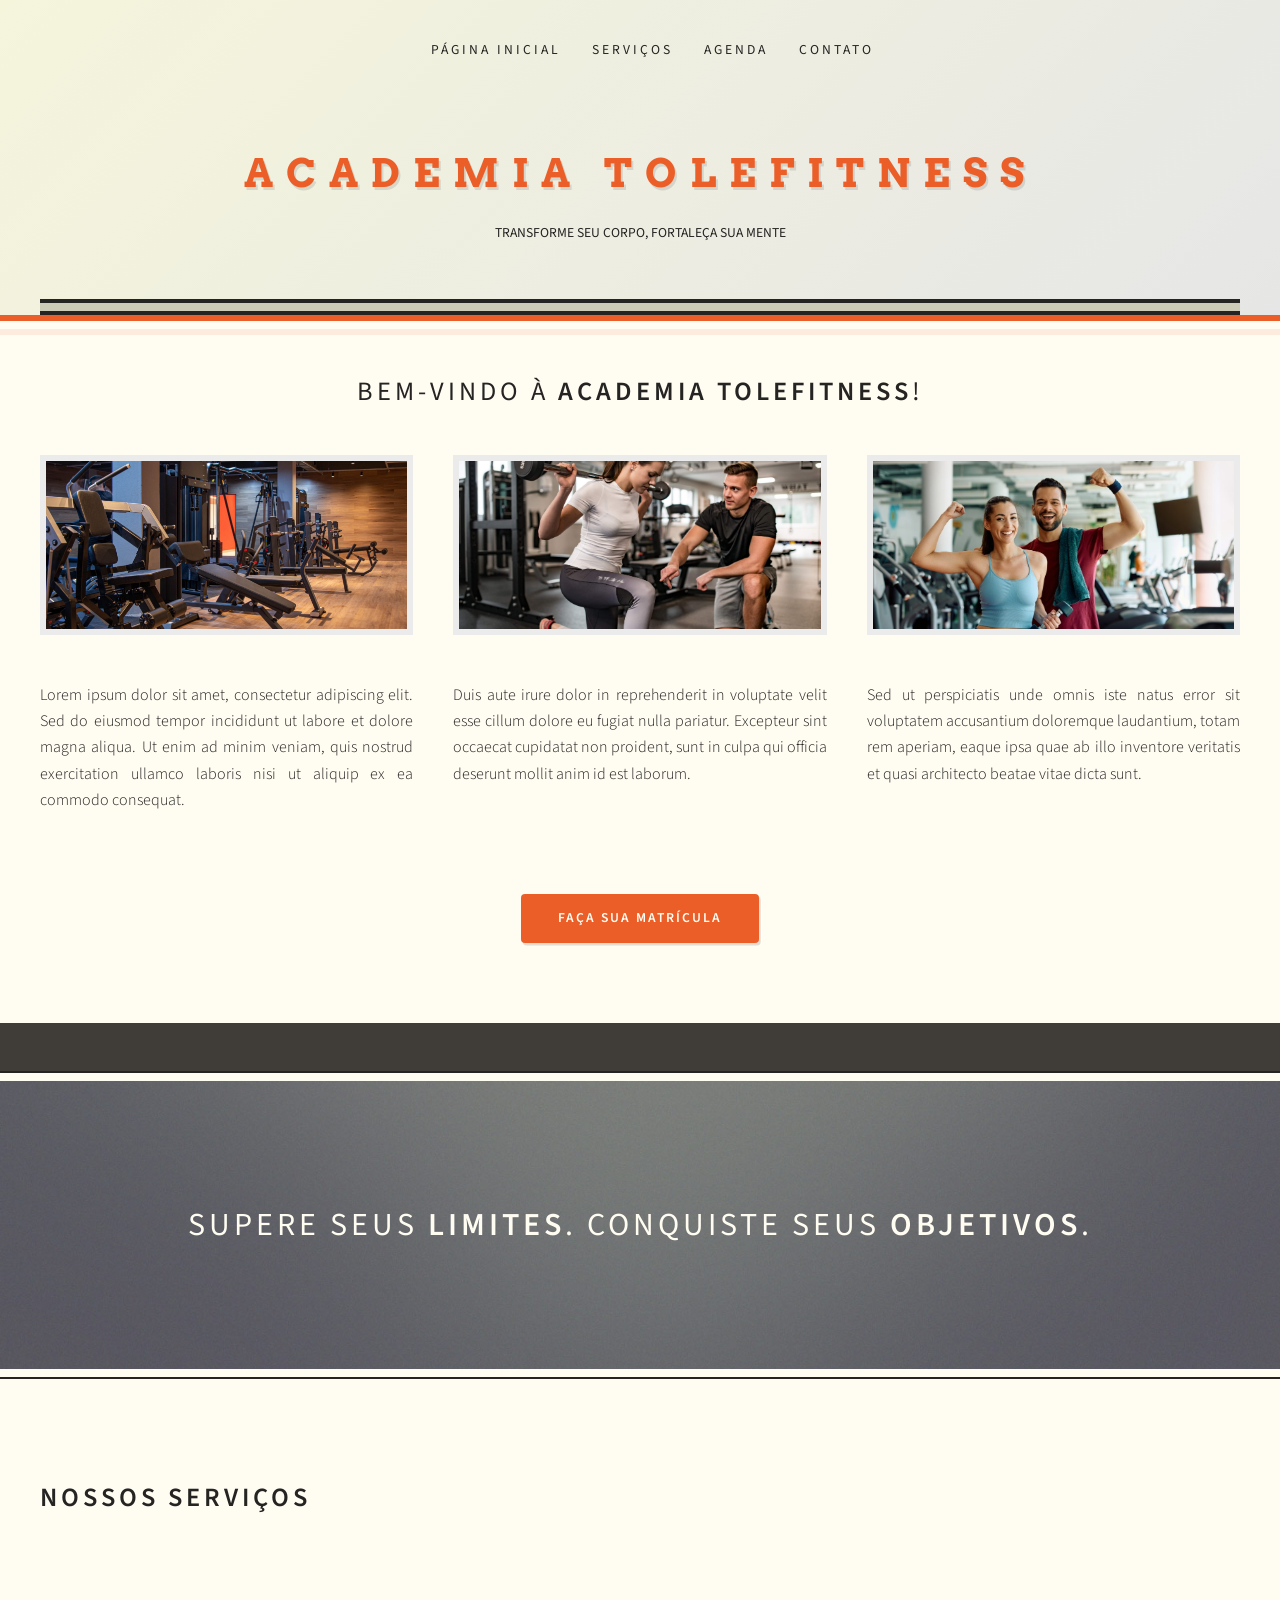
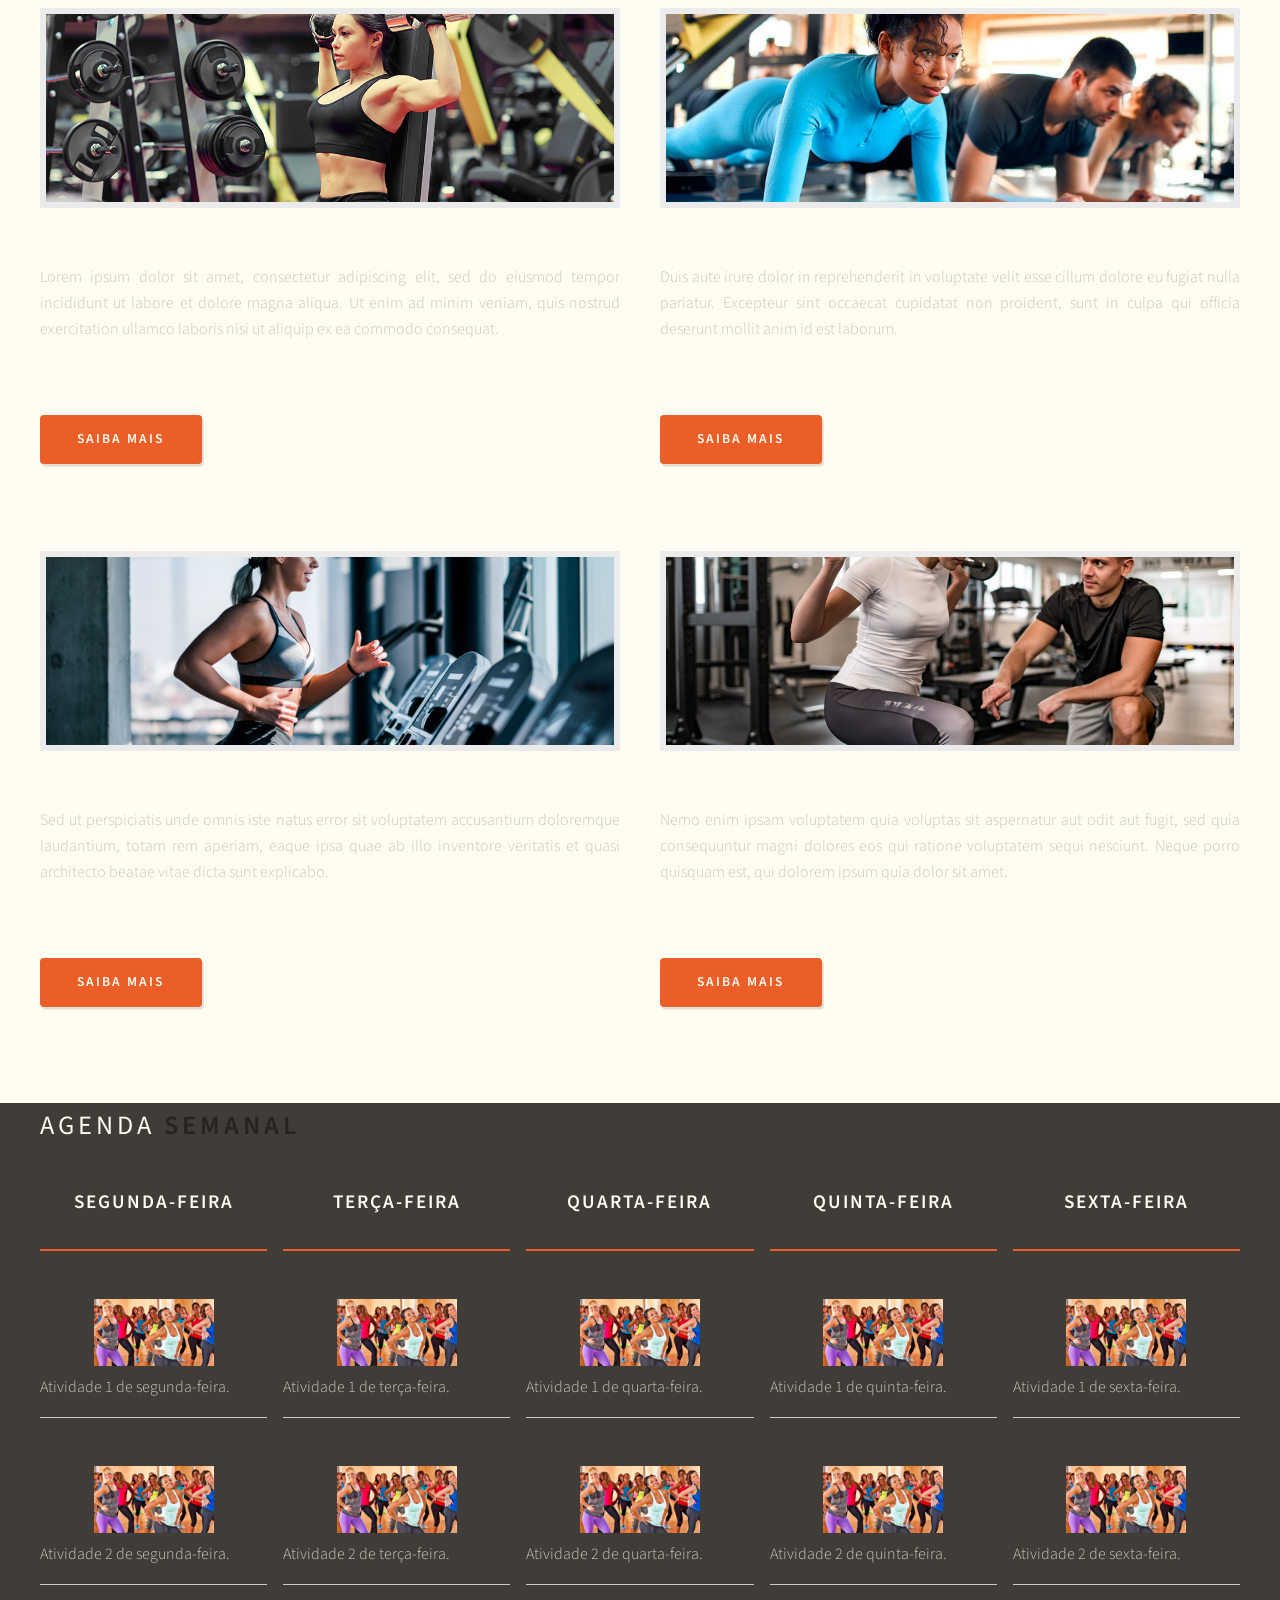
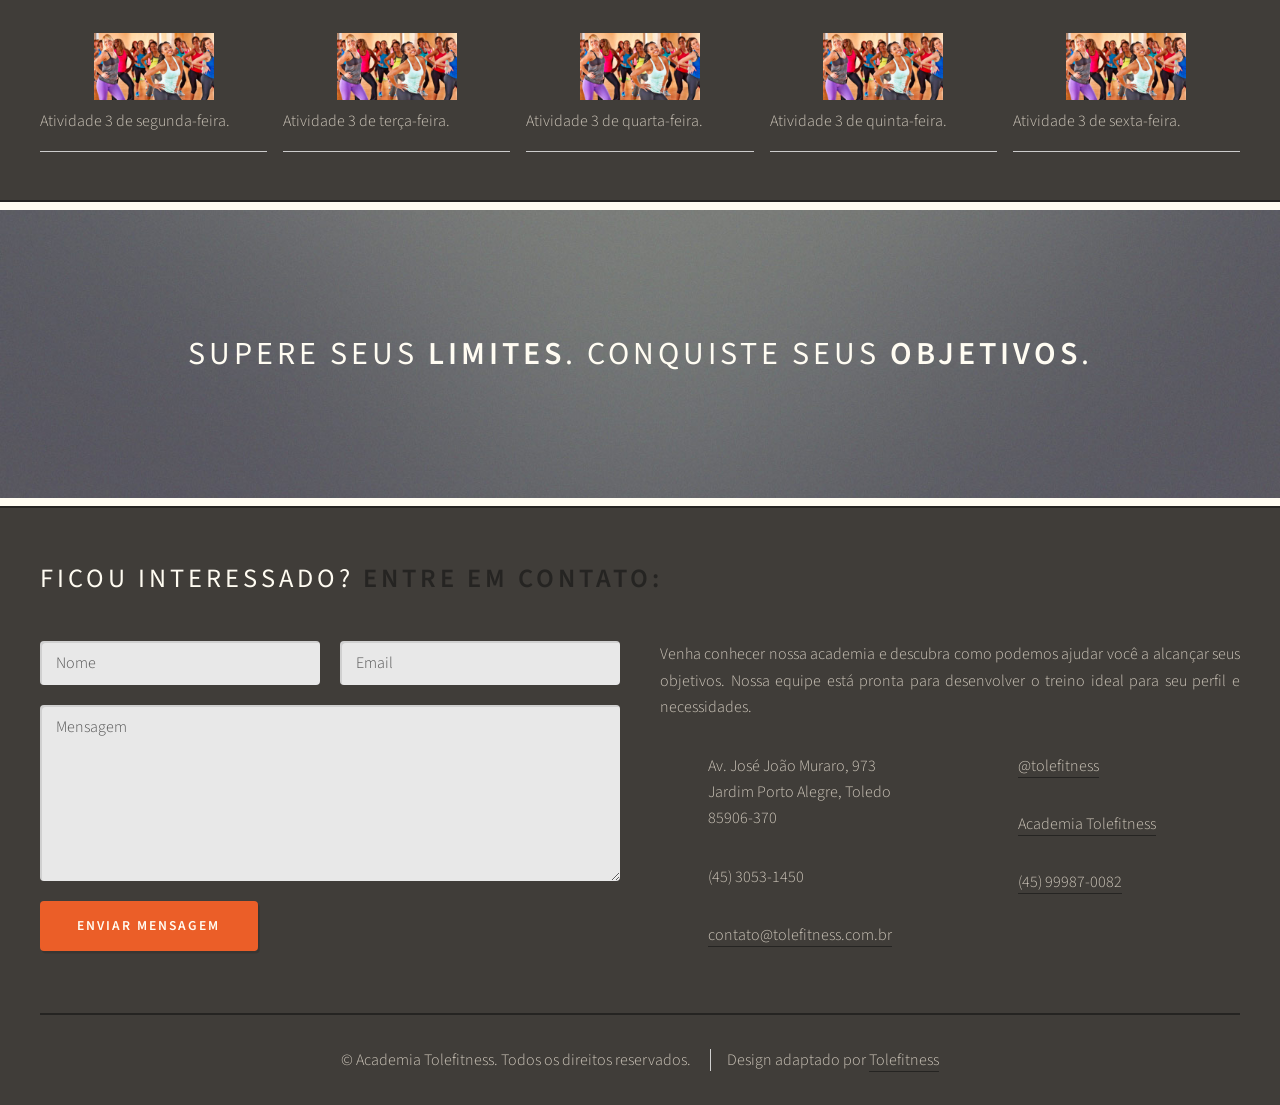
==== commit e42c529b: "criação do campo agenda" ====
--- a/index.html
+++ b/index.html
@@ -1,381 +1,358 @@
 <!DOCTYPE HTML>
 <html>
-	<head>
-		<title>Academia Tolefitness</title>
-		<meta charset="utf-8" />
-		<meta name="viewport" content="width=device-width, initial-scale=1, user-scalable=no" />
-		<link rel="stylesheet" href="assets/css/main.css" />
-	</head>
-	<body class="homepage is-preload">
-		<div id="page-wrapper">
-
-			<!-- Header -->
-				<section id="header">
-					<div class="container">
-
-						<!-- Logo -->
-							<h1 id="logo"><a href="#inicio">Academia Tolefitness</a></h1>
-							<p>Transforme seu corpo, fortaleça sua mente</p>
-
-						<!-- Nav -->
-							<nav id="nav">
-								<ul>
-									<li><a class="icon solid fa-home" href="#inicio"><span>Página Inicial</span></a></li>
-									<li>
-										<a href="#servicos" class="icon solid fa-dumbbell"><span>Serviços</span></a>
-										<ul>
-											<li><a href="#servicos">Musculação</a></li>
-											<li><a href="#servicos">Treinamento Funcional</a></li>
-											<li><a href="#servicos">Cardio Training</a></li>
-											<li><a href="#servicos">Personal Trainer</a></li>
-											<li><a href="#servicos">Avaliação Física</a></li>
-										</ul>
-									</li>
-									<li><a class="icon solid fa-history" href="#historia"><span>História</span></a></li>
-									<li><a class="icon solid fa-calendar" href="#eventos"><span>Eventos</span></a></li>
-									<li><a class="icon solid fa-envelope" href="#contato"><span>Contato</span></a></li>
-								</ul>
-							</nav>
-
-					</div>
-				</section>
-
-			<!-- Página Inicial / Features -->
-				<section id="inicio">
-					<div class="container">
-						<header>
-							<h2>Bem-vindo à <strong>Academia Tolefitness</strong>!</h2>
-						</header>
-						<div class="row aln-center">
-							<div class="col-4 col-6-medium col-12-small">
-
-								<!-- Feature -->
-									<section>
-										<a href="#" class="image featured"><img src="images/equipamentos.png" alt="" /></a>
-										<header>
-											<h3>Equipamentos de Última Geração</h3>
-										</header>
-										<p>Lorem ipsum dolor sit amet, consectetur adipiscing elit. Sed do eiusmod tempor incididunt ut labore et dolore magna aliqua. Ut enim ad minim veniam, quis nostrud exercitation ullamco laboris nisi ut aliquip ex ea commodo consequat.</p>
-									</section>
-
+
+<head>
+	<title>Academia Tolefitness</title>
+	<meta charset="utf-8" />
+	<meta name="viewport" content="width=device-width, initial-scale=1, user-scalable=no" />
+	<link rel="stylesheet" href="assets/css/main.css" />
+</head>
+
+<body>
+	<div id="page-wrapper">
+
+		<!-- Header -->
+		<section id="header">
+			<div class="container">
+
+				<!-- Logo -->
+				<h1 id="logo"><a href="#inicio">Academia Tolefitness</a></h1>
+				<p>Transforme seu corpo, fortaleça sua mente</p>
+
+				<!-- Nav -->
+				<nav id="nav">
+					<ul>
+						<li><a class="icon solid fa-home" href="#inicio"><span>Página Inicial</span></a></li>
+						<li>
+							<a href="#servicos" class="icon solid fa-dumbbell"><span>Serviços</span></a>
+							<ul>
+								<li><a href="#servicos">Musculação</a></li>
+								<li><a href="#servicos">Treinamento Funcional</a></li>
+								<li><a href="#servicos">Cardio Training</a></li>
+								<li><a href="#servicos">Personal Trainer</a></li>
+								<li><a href="#servicos">Avaliação Física</a></li>
+							</ul>
+						</li>
+						<li><a class="icon solid fa-history" href="#agenda"><span>Agenda</span></a></li>
+						<li><a class="icon solid fa-envelope" href="#contato"><span>Contato</span></a></li>
+					</ul>
+				</nav>
+
+			</div>
+		</section>
+
+		<!-- Página Inicial / Features -->
+		<section id="inicio">
+			<div class="container">
+				<header>
+					<h2>Bem-vindo à <strong>Academia Tolefitness</strong>!</h2>
+				</header>
+				<div class="row aln-center">
+					<div class="col-4 col-6-medium col-12-small">
+
+						<!-- Feature -->
+						<section>
+							<a href="#" class="image featured"><img src="images/equipamentos.png" alt="" /></a>
+							<header>
+								<h3>Equipamentos de Última Geração</h3>
+							</header>
+							<p>Lorem ipsum dolor sit amet, consectetur adipiscing elit. Sed do eiusmod tempor incididunt
+								ut labore et dolore magna aliqua. Ut enim ad minim veniam, quis nostrud exercitation
+								ullamco laboris nisi ut aliquip ex ea commodo consequat.</p>
+						</section>
+
+					</div>
+					<div class="col-4 col-6-medium col-12-small">
+
+						<!-- Feature -->
+						<section>
+							<a href="#" class="image featured"><img src="images/personal trainer.jpg" alt="" /></a>
+							<header>
+								<h3>Personal Trainers Qualificados</h3>
+							</header>
+							<p>Duis aute irure dolor in reprehenderit in voluptate velit esse cillum dolore eu fugiat
+								nulla pariatur. Excepteur sint occaecat cupidatat non proident, sunt in culpa qui
+								officia deserunt mollit anim id est laborum.</p>
+						</section>
+
+					</div>
+					<div class="col-4 col-6-medium col-12-small">
+
+						<!-- Feature -->
+						<section>
+							<a href="#" class="image featured"><img src="images/ambiente motivador.jpg" alt="" /></a>
+							<header>
+								<h3>Ambiente Motivador</h3>
+							</header>
+							<p>Sed ut perspiciatis unde omnis iste natus error sit voluptatem accusantium doloremque
+								laudantium, totam rem aperiam, eaque ipsa quae ab illo inventore veritatis et quasi
+								architecto beatae vitae dicta sunt.</p>
+						</section>
+
+					</div>
+					<div class="col-12">
+						<ul class="actions">
+							<li><a href="#contato" class="button icon solid fa-user-plus">Faça Sua Matrícula</a></li>
+						</ul>
+					</div>
+				</div>
+			</div>
+		</section>
+
+		<!-- Banner -->
+		<section id="banner">
+			<div class="container">
+				<p>Supere seus <strong>limites</strong>.<br />
+					Conquiste seus <strong>objetivos</strong>.</p>
+			</div>
+		</section>
+
+		<!-- Serviços -->
+		<section id="servicos">
+			<div class="container">
+				<header>
+					<h2><strong>Nossos Serviços</strong></h2>
+				</header>
+				<div class="row">
+					<div class="col-6 col-12-medium">
+						<article class="box post">
+							<header>
+								<h3>Musculação</h3>
+							</header>
+							<a href="#" class="image featured"><img src="images/musculação.png" alt="" /></a>
+							<p>Lorem ipsum dolor sit amet, consectetur adipiscing elit, sed do eiusmod tempor incididunt
+								ut labore et dolore magna aliqua. Ut enim ad minim veniam, quis nostrud exercitation
+								ullamco laboris nisi ut aliquip ex ea commodo consequat.</p>
+							<ul class="actions">
+								<li><a href="#contato" class="button icon solid fa-dumbbell">Saiba Mais</a></li>
+							</ul>
+						</article>
+					</div>
+					<div class="col-6 col-12-medium">
+						<article class="box post">
+							<header>
+								<h3>Treinamento Funcional</h3>
+							</header>
+							<a href="#" class="image featured"><img src="images/treino funcional.webp" alt="" /></a>
+							<p>Duis aute irure dolor in reprehenderit in voluptate velit esse cillum dolore eu fugiat
+								nulla pariatur. Excepteur sint occaecat cupidatat non proident, sunt in culpa qui
+								officia deserunt mollit anim id est laborum.</p>
+							<ul class="actions">
+								<li><a href="#contato" class="button icon solid fa-running">Saiba Mais</a></li>
+							</ul>
+						</article>
+					</div>
+					<div class="col-6 col-12-medium">
+						<article class="box post">
+							<header>
+								<h3>Cardio Training</h3>
+							</header>
+							<a href="#" class="image featured"><img src="images/cardio.jpg" alt="" /></a>
+							<p>Sed ut perspiciatis unde omnis iste natus error sit voluptatem accusantium doloremque
+								laudantium, totam rem aperiam, eaque ipsa quae ab illo inventore veritatis et quasi
+								architecto beatae vitae dicta sunt explicabo.</p>
+							<ul class="actions">
+								<li><a href="#contato" class="button icon solid fa-heartbeat">Saiba Mais</a></li>
+							</ul>
+						</article>
+					</div>
+					<div class="col-6 col-12-medium">
+						<article class="box post">
+							<header>
+								<h3>Personal Trainer</h3>
+							</header>
+							<a href="#" class="image featured"><img src="images/personal trainer.jpg" alt="" /></a>
+							<p>Nemo enim ipsam voluptatem quia voluptas sit aspernatur aut odit aut fugit, sed quia
+								consequuntur magni dolores eos qui ratione voluptatem sequi nesciunt. Neque porro
+								quisquam est, qui dolorem ipsum quia dolor sit amet.</p>
+							<ul class="actions">
+								<li><a href="#contato" class="button icon solid fa-user">Saiba Mais</a></li>
+							</ul>
+						</article>
+					</div>
+				</div>
+			</div>
+		</section>
+
+
+		<!-- Agenda Semanal -->
+		<section id="agenda">
+			<div class="container">
+				<header>
+					<h2>Agenda <strong>Semanal</strong></h2>
+				</header>
+				<div class="agenda-tabela">
+					<!-- Cabeçalho dos dias -->
+					<div class="agenda-dia">
+						<h3>Segunda-feira</h3>
+					</div>
+					<div class="agenda-dia">
+						<h3>Terça-feira</h3>
+					</div>
+					<div class="agenda-dia">
+						<h3>Quarta-feira</h3>
+					</div>
+					<div class="agenda-dia">
+						<h3>Quinta-feira</h3>
+					</div>
+					<div class="agenda-dia">
+						<h3>Sexta-feira</h3>
+					</div>
+					<!-- Linha 1 -->
+					<div class="agenda-item">
+						<img src="images/zumba.jpg" alt="Segunda" class="agenda-img">
+						<p>Atividade 1 de segunda-feira.</p>
+					</div>
+					<div class="agenda-item">
+						<img src="images/zumba.jpg" alt="Terça" class="agenda-img">
+						<p>Atividade 1 de terça-feira.</p>
+					</div>
+					<div class="agenda-item">
+						<img src="images/zumba.jpg" alt="Quarta" class="agenda-img">
+						<p>Atividade 1 de quarta-feira.</p>
+					</div>
+					<div class="agenda-item">
+						<img src="images/zumba.jpg" alt="Quinta" class="agenda-img">
+						<p>Atividade 1 de quinta-feira.</p>
+					</div>
+					<div class="agenda-item">
+						<img src="images/zumba.jpg" alt="Sexta" class="agenda-img">
+						<p>Atividade 1 de sexta-feira.</p>
+					</div>
+					<!-- Linha 2 -->
+					<div class="agenda-item">
+						<img src="images/zumba.jpg" alt="Segunda" class="agenda-img">
+						<p>Atividade 2 de segunda-feira.</p>
+					</div>
+					<div class="agenda-item">
+						<img src="images/zumba.jpg" alt="Terça" class="agenda-img">
+						<p>Atividade 2 de terça-feira.</p>
+					</div>
+					<div class="agenda-item">
+						<img src="images/zumba.jpg" alt="Quarta" class="agenda-img">
+						<p>Atividade 2 de quarta-feira.</p>
+					</div>
+					<div class="agenda-item">
+						<img src="images/zumba.jpg" alt="Quinta" class="agenda-img">
+						<p>Atividade 2 de quinta-feira.</p>
+					</div>
+					<div class="agenda-item">
+						<img src="images/zumba.jpg" alt="Sexta" class="agenda-img">
+						<p>Atividade 2 de sexta-feira.</p>
+					</div>
+					<!-- Linha 3 -->
+					<div class="agenda-item">
+						<img src="images/zumba.jpg" alt="Segunda" class="agenda-img">
+						<p>Atividade 3 de segunda-feira.</p>
+					</div>
+					<div class="agenda-item">
+						<img src="images/zumba.jpg" alt="Terça" class="agenda-img">
+						<p>Atividade 3 de terça-feira.</p>
+					</div>
+					<div class="agenda-item">
+						<img src="images/zumba.jpg" alt="Quarta" class="agenda-img">
+						<p>Atividade 3 de quarta-feira.</p>
+					</div>
+					<div class="agenda-item">
+						<img src="images/zumba.jpg" alt="Quinta" class="agenda-img">
+						<p>Atividade 3 de quinta-feira.</p>
+					</div>
+					<div class="agenda-item">
+						<img src="images/zumba.jpg" alt="Sexta" class="agenda-img">
+						<p>Atividade 3 de sexta-feira.</p>
+					</div>
+				</div>
+			</div>
+		</section>
+
+		<section id="banner">
+			<div class="container">
+				<p>Supere seus <strong>limites</strong>.<br />
+					Conquiste seus <strong>objetivos</strong>.</p>
+			</div>
+		</section>
+
+		<!-- Footer / Contato -->
+		<section id="contato">
+			<div class="container">
+				<header>
+					<h2>Ficou interessado? <strong>Entre em contato:</strong></h2>
+				</header>
+				<div class="row">
+					<div class="col-6 col-12-medium">
+						<section>
+							<form method="post" action="#">
+								<div class="row gtr-50">
+									<div class="col-6 col-12-small">
+										<input name="name" placeholder="Nome" type="text" />
+									</div>
+									<div class="col-6 col-12-small">
+										<input name="email" placeholder="Email" type="text" />
+									</div>
+									<div class="col-12">
+										<textarea name="message" placeholder="Mensagem"></textarea>
+									</div>
+									<div class="col-12">
+										<a href="#" class="form-button-submit button icon solid fa-envelope">Enviar
+											Mensagem</a>
+									</div>
+								</div>
+							</form>
+						</section>
+					</div>
+					<div class="col-6 col-12-medium">
+						<section>
+							<p>Venha conhecer nossa academia e descubra como podemos ajudar você a alcançar seus
+								objetivos. Nossa equipe está pronta para desenvolver o treino ideal para seu perfil e
+								necessidades.</p>
+							<div class="row">
+								<div class="col-6 col-12-small">
+									<ul class="icons">
+										<li class="icon solid fa-home">
+											Av. José João Muraro, 973<br />
+											Jardim Porto Alegre, Toledo<br />
+											85906-370
+										</li>
+										<li class="icon solid fa-phone">
+											(45) 3053-1450
+										</li>
+										<li class="icon solid fa-envelope">
+											<a href="#">contato@tolefitness.com.br</a>
+										</li>
+									</ul>
+								</div>
+								<div class="col-6 col-12-small">
+									<ul class="icons">
+										<li class="icon brands fa-instagram">
+											<a href="https://www.instagram.com/academia_tolefitness/"
+												target="_blank">@tolefitness</a>
+										</li>
+										<li class="icon brands fa-facebook-f">
+											<a href="https://www.facebook.com/tolefitnesstoledo/?locale=pt_BR"
+												target="_blank">Academia Tolefitness</a>
+										</li>
+
+										<li class="icon brands fa-whatsapp">
+											<a href="https://wa.me/5545999870082?text=Ol%C3%A1%2C%20gostaria%20de%20mais%20informa%C3%A7%C3%B5es!"
+												target="_blank">(45) 99987-0082</a>
+										</li>
+									</ul>
+								</div>
 							</div>
-							<div class="col-4 col-6-medium col-12-small">
-
-								<!-- Feature -->
-									<section>
-										<a href="#" class="image featured"><img src="images/personal trainer.jpg" alt="" /></a>
-										<header>
-											<h3>Personal Trainers Qualificados</h3>
-										</header>
-										<p>Duis aute irure dolor in reprehenderit in voluptate velit esse cillum dolore eu fugiat nulla pariatur. Excepteur sint occaecat cupidatat non proident, sunt in culpa qui officia deserunt mollit anim id est laborum.</p>
-									</section>
-
-							</div>
-							<div class="col-4 col-6-medium col-12-small">
-
-								<!-- Feature -->
-									<section>
-										<a href="#" class="image featured"><img src="images/ambiente motivador.jpg" alt="" /></a>
-										<header>
-											<h3>Ambiente Motivador</h3>
-										</header>
-										<p>Sed ut perspiciatis unde omnis iste natus error sit voluptatem accusantium doloremque laudantium, totam rem aperiam, eaque ipsa quae ab illo inventore veritatis et quasi architecto beatae vitae dicta sunt.</p>
-									</section>
-
-							</div>
-							<div class="col-12">
-								<ul class="actions">
-									<li><a href="#contato" class="button icon solid fa-user-plus">Faça Sua Matrícula</a></li>
-								</ul>
-							</div>
-						</div>
-					</div>
-				</section>
-
-			<!-- Banner -->
-				<section id="banner">
-					<div class="container">
-						<p>Supere seus <strong>limites</strong>.<br />
-						Conquiste seus <strong>objetivos</strong>.</p>
-					</div>
-				</section>
-
-			<!-- Serviços -->
-				<section id="servicos">
-					<div class="container">
-						<header>
-							<h2><strong>Nossos Serviços</strong></h2>
-						</header>
-						<div class="row">
-							<div class="col-6 col-12-medium">
-								<article class="box post">
-									<header>
-										<h3>Musculação</h3>
-									</header>
-									<a href="#" class="image featured"><img src="images/musculação.png" alt="" /></a>
-									<p>Lorem ipsum dolor sit amet, consectetur adipiscing elit, sed do eiusmod tempor incididunt ut labore et dolore magna aliqua. Ut enim ad minim veniam, quis nostrud exercitation ullamco laboris nisi ut aliquip ex ea commodo consequat.</p>
-									<ul class="actions">
-										<li><a href="#contato" class="button icon solid fa-dumbbell">Saiba Mais</a></li>
-									</ul>
-								</article>
-							</div>
-							<div class="col-6 col-12-medium">
-								<article class="box post">
-									<header>
-										<h3>Treinamento Funcional</h3>
-									</header>
-									<a href="#" class="image featured"><img src="images/treino funcional.webp" alt="" /></a>
-									<p>Duis aute irure dolor in reprehenderit in voluptate velit esse cillum dolore eu fugiat nulla pariatur. Excepteur sint occaecat cupidatat non proident, sunt in culpa qui officia deserunt mollit anim id est laborum.</p>
-									<ul class="actions">
-										<li><a href="#contato" class="button icon solid fa-running">Saiba Mais</a></li>
-									</ul>
-								</article>
-							</div>
-							<div class="col-6 col-12-medium">
-								<article class="box post">
-									<header>
-										<h3>Cardio Training</h3>
-									</header>
-									<a href="#" class="image featured"><img src="images/cardio.jpg" alt="" /></a>
-									<p>Sed ut perspiciatis unde omnis iste natus error sit voluptatem accusantium doloremque laudantium, totam rem aperiam, eaque ipsa quae ab illo inventore veritatis et quasi architecto beatae vitae dicta sunt explicabo.</p>
-									<ul class="actions">
-										<li><a href="#contato" class="button icon solid fa-heartbeat">Saiba Mais</a></li>
-									</ul>
-								</article>
-							</div>
-							<div class="col-6 col-12-medium">
-								<article class="box post">
-									<header>
-										<h3>Personal Trainer</h3>
-									</header>
-									<a href="#" class="image featured"><img src="images/personal trainer.jpg" alt="" /></a>
-									<p>Nemo enim ipsam voluptatem quia voluptas sit aspernatur aut odit aut fugit, sed quia consequuntur magni dolores eos qui ratione voluptatem sequi nesciunt. Neque porro quisquam est, qui dolorem ipsum quia dolor sit amet.</p>
-									<ul class="actions">
-										<li><a href="#contato" class="button icon solid fa-user">Saiba Mais</a></li>
-									</ul>
-								</article>
-							</div>
-						</div>
-					</div>
-				</section>
-
-			<!-- História -->
-				<section id="historia">
-					<div class="container">
-						<header>
-							<h2>Nossa <strong>História</strong></h2>
-						</header>
-						<div class="row">
-							<div class="col-8 col-12-medium">
-								<article class="box post">
-									<header>
-										<h3>Transformando vidas há mais de 10 anos</h3>
-									</header>
-									<a href="#" class="image featured"><img src="images/pic03.jpg" alt="" /></a>
-									<p>Lorem ipsum dolor sit amet, consectetur adipiscing elit, sed do eiusmod tempor incididunt ut labore et dolore magna aliqua. Ut enim ad minim veniam, quis nostrud exercitation ullamco laboris nisi ut aliquip ex ea commodo consequat. Duis aute irure dolor in reprehenderit in voluptate velit esse cillum dolore eu fugiat nulla pariatur.</p>
-									<p>Excepteur sint occaecat cupidatat non proident, sunt in culpa qui officia deserunt mollit anim id est laborum. Sed ut perspiciatis unde omnis iste natus error sit voluptatem accusantium doloremque laudantium, totam rem aperiam, eaque ipsa quae ab illo inventore veritatis et quasi architecto beatae vitae dicta sunt explicabo.</p>
-									<p>Nemo enim ipsam voluptatem quia voluptas sit aspernatur aut odit aut fugit, sed quia consequuntur magni dolores eos qui ratione voluptatem sequi nesciunt. Neque porro quisquam est, qui dolorem ipsum quia dolor sit amet, consectetur, adipisci velit.</p>
-									<ul class="actions">
-										<li><a href="#contato" class="button icon solid fa-eye">Conheça Nossa Academia</a></li>
-									</ul>
-								</article>
-							</div>
-							<div class="col-4 col-12-medium">
-								<section>
-									<header>
-										<h3>Nossos Marcos</h3>
-									</header>
-									<ul class="divided">
-										<li>
-											<article class="box excerpt">
-												<header>
-													<span class="date">2013</span>
-													<h4>Fundação</h4>
-												</header>
-												<p>Lorem ipsum dolor sit amet, consectetur adipiscing elit. Nullam in dui mauris.</p>
-											</article>
-										</li>
-										<li>
-											<article class="box excerpt">
-												<header>
-													<span class="date">2016</span>
-													<h4>Primeira Expansão</h4>
-												</header>
-												<p>Sed auctor neque eu tellus rhoncus ut eleifend nibh porttitor.</p>
-											</article>
-										</li>
-										<li>
-											<article class="box excerpt">
-												<header>
-													<span class="date">2020</span>
-													<h4>Renovação Completa</h4>
-												</header>
-												<p>Suspendisse lectus leo, consectetur in tempor sit amet, placerat quis neque.</p>
-											</article>
-										</li>
-									</ul>
-								</section>
-							</div>
-						</div>
-					</div>
-				</section>
-
-			<!-- Eventos -->
-				<section id="eventos">
-					<div class="container">
-						<header>
-							<h2>Próximos <strong>Eventos</strong></h2>
-						</header>
-						<div class="row">
-							<div class="col-6 col-12-medium">
-								<section>
-									<ul class="divided">
-										<li>
-											<article class="box excerpt">
-												<header>
-													<span class="date">15 Nov</span>
-													<h3><a href="#">Aula de Spinning</a></h3>
-												</header>
-												<a href="#" class="image featured"><img src="images/pic06.jpg" alt="" /></a>
-												<p>Lorem ipsum dolor sit amet, consectetur adipiscing elit. Nullam in dui mauris. Vivamus hendrerit arcu sed erat molestie vehicula. Sed auctor neque eu tellus rhoncus ut eleifend nibh porttitor.</p>
-												<ul class="actions">
-													<li><a href="#contato" class="button icon solid fa-calendar">Inscrever-se</a></li>
-												</ul>
-											</article>
-										</li>
-										<li>
-											<article class="box excerpt">
-												<header>
-													<span class="date">12 Nov</span>
-													<h3><a href="#">Workshop de Nutrição</a></h3>
-												</header>
-												<a href="#" class="image featured"><img src="images/pic07.jpg" alt="" /></a>
-												<p>Sed auctor neque eu tellus rhoncus ut eleifend nibh porttitor. Ut in nulla enim. Phasellus molestie magna non est bibendum non venenatis nisl tempor. Suspendisse dapibus vehicula metus.</p>
-												<ul class="actions">
-													<li><a href="#contato" class="button icon solid fa-apple-alt">Inscrever-se</a></li>
-												</ul>
-											</article>
-										</li>
-									</ul>
-								</section>
-							</div>
-							<div class="col-6 col-12-medium">
-								<section>
-									<ul class="divided">
-										<li>
-											<article class="box excerpt">
-												<header>
-													<span class="date">8 Nov</span>
-													<h3><a href="#">Treino Funcional</a></h3>
-												</header>
-												<a href="#" class="image featured"><img src="images/pic01.jpg" alt="" /></a>
-												<p>Suspendisse lectus leo, consectetur in tempor sit amet, placerat quis neque. Etiam luctus porttitor lorem, sed suscipit est rutrum non. Curabitur lobortis semper rutrum.</p>
-												<ul class="actions">
-													<li><a href="#contato" class="button icon solid fa-dumbbell">Inscrever-se</a></li>
-												</ul>
-											</article>
-										</li>
-										<li>
-											<article class="box excerpt">
-												<header>
-													<span class="date">5 Nov</span>
-													<h3><a href="#">Competição de Crossfit</a></h3>
-												</header>
-												<a href="#" class="image featured"><img src="images/pic02.jpg" alt="" /></a>
-												<p>Lorem ipsum dolor sit amet, consectetur adipiscing elit. Sed in lobortis nisl, vitae iaculis sapien. Phasellus ultrices, mauris a ultrices vehicula, dui mauris cursus magna.</p>
-												<ul class="actions">
-													<li><a href="#contato" class="button icon solid fa-trophy">Inscrever-se</a></li>
-												</ul>
-											</article>
-										</li>
-									</ul>
-								</section>
-							</div>
-						</div>
-					</div>
-				</section>
-
-			<!-- Footer / Contato -->
-				<section id="contato">
-					<div class="container">
-						<header>
-							<h2>Ficou interessado? <strong>Entre em contato:</strong></h2>
-						</header>
-						<div class="row">
-							<div class="col-6 col-12-medium">
-								<section>
-									<form method="post" action="#">
-										<div class="row gtr-50">
-											<div class="col-6 col-12-small">
-												<input name="name" placeholder="Nome" type="text" />
-											</div>
-											<div class="col-6 col-12-small">
-												<input name="email" placeholder="Email" type="text" />
-											</div>
-											<div class="col-12">
-												<textarea name="message" placeholder="Mensagem"></textarea>
-											</div>
-											<div class="col-12">
-												<a href="#" class="form-button-submit button icon solid fa-envelope">Enviar Mensagem</a>
-											</div>
-										</div>
-									</form>
-								</section>
-							</div>
-							<div class="col-6 col-12-medium">
-								<section>
-									<p>Venha conhecer nossa academia e descubra como podemos ajudar você a alcançar seus objetivos. Nossa equipe está pronta para desenvolver o treino ideal para seu perfil e necessidades.</p>
-									<div class="row">
-										<div class="col-6 col-12-small">
-											<ul class="icons">
-												<li class="icon solid fa-home">
-													Av. José João Muraro, 973<br />
-													Jardim Porto Alegre, Toledo<br />
-													85906-370
-												</li>
-												<li class="icon solid fa-phone">
-													(45) 3053-1450
-												</li>
-												<li class="icon solid fa-envelope">
-													<a href="#">contato@tolefitness.com.br</a>
-												</li>
-											</ul>
-										</div>
-										<div class="col-6 col-12-small">
-											<ul class="icons">
-												<li class="icon brands fa-instagram">
-													<a href="https://www.instagram.com/academia_tolefitness/" target="_blank">@tolefitness</a>
-												</li>
-												<li class="icon brands fa-facebook-f">
-													<a href="https://www.facebook.com/tolefitnesstoledo/?locale=pt_BR" target="_blank">Academia Tolefitness</a>
-												</li>
-
-												<li class="icon brands fa-whatsapp">
-													<a href="#">(45) 99987-0082</a>
-												</li>
-											</ul>
-										</div>
-									</div>
-								</section>
-							</div>
-						</div>
-					</div>
-					<div id="copyright" class="container">
-						<ul class="links">
-							<li>&copy; Academia Tolefitness. Todos os direitos reservados.</li><li>Design adaptado por <a href="#">Tolefitness</a></li>
-						</ul>
-					</div>
-				</section>
-
-		</div>
-
-		<!-- Scripts -->
-			<script src="assets/js/jquery.min.js"></script>
-			<script src="assets/js/jquery.dropotron.min.js"></script>
-			<script src="assets/js/browser.min.js"></script>
-			<script src="assets/js/breakpoints.min.js"></script>
-			<script src="assets/js/util.js"></script>
-			<script src="assets/js/main.js"></script>
-
-	</body>
+						</section>
+					</div>
+				</div>
+			</div>
+			<div id="copyright" class="container">
+				<ul class="links">
+					<li>&copy; Academia Tolefitness. Todos os direitos reservados.</li>
+					<li>Design adaptado por <a href="#">Tolefitness</a></li>
+				</ul>
+			</div>
+		</section>
+
+	</div>
+
+</body>
+
 </html>
--- a/assets/css/main.css
+++ b/assets/css/main.css
@@ -7,44 +7,130 @@
 	Free for personal and commercial use under the CCA 3.0 license (html5up.net/license)
 */
 
-html, body, div, span, applet, object,
-iframe, h1, h2, h3, h4, h5, h6, p, blockquote,
-pre, a, abbr, acronym, address, big, cite,
-code, del, dfn, em, img, ins, kbd, q, s, samp,
-small, strike, strong, sub, sup, tt, var, b,
-u, i, center, dl, dt, dd, ol, ul, li, fieldset,
-form, label, legend, table, caption, tbody,
-tfoot, thead, tr, th, td, article, aside,
-canvas, details, embed, figure, figcaption,
-footer, header, hgroup, menu, nav, output, ruby,
-section, summary, time, mark, audio, video {
+html,
+body,
+div,
+span,
+applet,
+object,
+iframe,
+h1,
+h2,
+h3,
+h4,
+h5,
+h6,
+p,
+blockquote,
+pre,
+a,
+abbr,
+acronym,
+address,
+big,
+cite,
+code,
+del,
+dfn,
+em,
+img,
+ins,
+kbd,
+q,
+s,
+samp,
+small,
+strike,
+strong,
+sub,
+sup,
+tt,
+var,
+b,
+u,
+i,
+center,
+dl,
+dt,
+dd,
+ol,
+ul,
+li,
+fieldset,
+form,
+label,
+legend,
+table,
+caption,
+tbody,
+tfoot,
+thead,
+tr,
+th,
+td,
+article,
+aside,
+canvas,
+details,
+embed,
+figure,
+figcaption,
+footer,
+header,
+hgroup,
+menu,
+nav,
+output,
+ruby,
+section,
+summary,
+time,
+mark,
+audio,
+video {
 	margin: 0;
 	padding: 0;
 	border: 0;
 	font-size: 100%;
 	font: inherit;
-	vertical-align: baseline;}
-
-article, aside, details, figcaption, figure,
-footer, header, hgroup, menu, nav, section {
-	display: block;}
+	vertical-align: baseline;
+}
+
+article,
+aside,
+details,
+figcaption,
+figure,
+footer,
+header,
+hgroup,
+menu,
+nav,
+section {
+	display: block;
+}
 
 body {
 	line-height: 1;
 }
 
-ol, ul {
+ol,
+ul {
 	list-style: none;
 }
 
-blockquote, q {
+blockquote,
+q {
 	quotes: none;
 }
 
-	blockquote:before, blockquote:after, q:before, q:after {
-		content: '';
-		content: none;
-	}
+blockquote:before,
+blockquote:after,
+q:before,
+q:after {
+	content: '';
+	content: none;
+}
 
 table {
 	border-collapse: collapse;
@@ -65,7 +151,9 @@
 	padding: 0;
 }
 
-input, select, textarea {
+input,
+select,
+textarea {
 	-moz-appearance: none;
 	-webkit-appearance: none;
 	-ms-appearance: none;
@@ -74,176 +162,442 @@
 
 /* Basic */
 
-	html {
-		box-sizing: border-box;
-		scroll-behavior: smooth;
-	}
-
-	*, *:before, *:after {
-		box-sizing: inherit;
-	}
-
-	body {
-		background: #403D39;
-	}
-
-		body.is-preload *, body.is-preload *:before, body.is-preload *:after {
-			-moz-animation: none !important;
-			-webkit-animation: none !important;
-			-ms-animation: none !important;
-			animation: none !important;
-			-moz-transition: none !important;
-			-webkit-transition: none !important;
-			-ms-transition: none !important;
-			transition: none !important;
-		}
-
-	body, input, textarea, select {
-		font-family: 'Source Sans Pro';
-		font-weight: 300;
-		color: #CCC5B9;
-		line-height: 1.65em;
-		font-size: 15pt;
-	}
-
-	h1, h2, h3, h4, h5, h6 {
-		font-weight: 600;
-		text-transform: uppercase;
-		color: #FFFCF2;
-	}
-
-	h1 a, h2 a, h3 a, h4 a, h5 a, h6 a {
-		color: inherit;
-		text-decoration: none;
-		border: 0;
-	}
-
-	h2 {
-		font-size: 1.65em;
-		font-weight: 400;
-		letter-spacing: 4px;
-		margin: 0 0 1.5em 0;
-		line-height: 1.75em;
-	}
-
-	h3 {
-		font-size: 1em;
-		letter-spacing: 2px;
-		margin: 0 0 1.25em 0;
-	}
-
-	a {
-		-moz-transition: color 0.25s ease-in-out, border-bottom-color 0.25s ease-in-out;
-		-webkit-transition: color 0.25s ease-in-out, border-bottom-color 0.25s ease-in-out;
-		-ms-transition: color 0.25s ease-in-out, border-bottom-color 0.25s ease-in-out;
-		transition: color 0.25s ease-in-out, border-bottom-color 0.25s ease-in-out;
-		color: #CCC5B9;
-		text-decoration: none;
-		border-bottom: solid 1px #252422;
-	}
-
-		a strong {
-			-moz-transition: color 0.25s ease-in-out, border-bottom-color 0.25s ease-in-out;
-			-webkit-transition: color 0.25s ease-in-out, border-bottom-color 0.25s ease-in-out;
-			-ms-transition: color 0.25s ease-in-out, border-bottom-color 0.25s ease-in-out;
-			transition: color 0.25s ease-in-out, border-bottom-color 0.25s ease-in-out;
-		}
-
-		a:hover {
-			color: #EB5E28;
-			border-bottom-color: rgba(255, 255, 255, 0);
-		}
-
-			a:hover strong {
-				color: #EB5E28;
-			}
-
-	strong, b {
-		font-weight: 600;
-		color: #FFFCF2;
-	}
-
-	em, i {
-		font-style: italic;
-	}
-
-	sub {
-		position: relative;
-		top: 0.5em;
-		font-size: 0.8em;
-	}
-
-	sup {
-		position: relative;
-		top: -0.5em;
-		font-size: 0.8em;
-	}
-
-	hr {
-		border: 0;
-		border-top: solid 1px #252422;
-	}
-
-	blockquote {
-		border-left: solid 0.5em #252422;
-		padding: 1em 0 1em 2em;
-		font-style: italic;
-	}
-
-	p {
-		text-align: justify;
-		margin-bottom: 2em;
-	}
-
-	ul, ol, dl, table, blockquote {
-		margin-bottom: 2em;
-	}
-
-	br.clear {
-		clear: both;
-	}
+html {
+	box-sizing: border-box;
+	scroll-behavior: smooth;
+}
+
+*,
+*:before,
+*:after {
+	box-sizing: inherit;
+}
+
+body {
+	background: #403D39;
+}
+
+body.is-preload *,
+body.is-preload *:before,
+body.is-preload *:after {
+	-moz-animation: none !important;
+	-webkit-animation: none !important;
+	-ms-animation: none !important;
+	animation: none !important;
+	-moz-transition: none !important;
+	-webkit-transition: none !important;
+	-ms-transition: none !important;
+	transition: none !important;
+}
+
+body,
+input,
+textarea,
+select {
+	font-family: 'Source Sans Pro';
+	font-weight: 300;
+	color: #CCC5B9;
+	line-height: 1.65em;
+	font-size: 15pt;
+}
+
+h1,
+h2,
+h3,
+h4,
+h5,
+h6 {
+	font-weight: 600;
+	text-transform: uppercase;
+	color: #FFFCF2;
+}
+
+h1 a,
+h2 a,
+h3 a,
+h4 a,
+h5 a,
+h6 a {
+	color: inherit;
+	text-decoration: none;
+	border: 0;
+}
+
+h2 {
+	font-size: 1.65em;
+	font-weight: 400;
+	letter-spacing: 4px;
+	margin: 0 0 1.5em 0;
+	line-height: 1.75em;
+}
+
+h3 {
+	font-size: 1em;
+	letter-spacing: 2px;
+	margin: 0 0 1.25em 0;
+}
+
+a {
+	-moz-transition: color 0.25s ease-in-out, border-bottom-color 0.25s ease-in-out;
+	-webkit-transition: color 0.25s ease-in-out, border-bottom-color 0.25s ease-in-out;
+	-ms-transition: color 0.25s ease-in-out, border-bottom-color 0.25s ease-in-out;
+	transition: color 0.25s ease-in-out, border-bottom-color 0.25s ease-in-out;
+	color: #CCC5B9;
+	text-decoration: none;
+	border-bottom: solid 1px #252422;
+}
+
+a strong {
+	-moz-transition: color 0.25s ease-in-out, border-bottom-color 0.25s ease-in-out;
+	-webkit-transition: color 0.25s ease-in-out, border-bottom-color 0.25s ease-in-out;
+	-ms-transition: color 0.25s ease-in-out, border-bottom-color 0.25s ease-in-out;
+	transition: color 0.25s ease-in-out, border-bottom-color 0.25s ease-in-out;
+}
+
+a:hover {
+	color: #EB5E28;
+	border-bottom-color: rgba(255, 255, 255, 0);
+}
+
+a:hover strong {
+	color: #EB5E28;
+}
+
+strong,
+b {
+	font-weight: 600;
+	color: #FFFCF2;
+}
+
+em,
+i {
+	font-style: italic;
+}
+
+sub {
+	position: relative;
+	top: 0.5em;
+	font-size: 0.8em;
+}
+
+sup {
+	position: relative;
+	top: -0.5em;
+	font-size: 0.8em;
+}
+
+hr {
+	border: 0;
+	border-top: solid 1px #252422;
+}
+
+blockquote {
+	border-left: solid 0.5em #252422;
+	padding: 1em 0 1em 2em;
+	font-style: italic;
+}
+
+p {
+	text-align: justify;
+	margin-bottom: 2em;
+}
+
+ul,
+ol,
+dl,
+table,
+blockquote {
+	margin-bottom: 2em;
+}
+
+br.clear {
+	clear: both;
+}
 
 /* Container */
 
+.container {
+	margin: 0 auto;
+	max-width: 100%;
+	width: 70em;
+}
+
+@media screen and (max-width: 1680px) {
+
 	.container {
-		margin: 0 auto;
-		max-width: 100%;
-		width: 70em;
-	}
-
-		@media screen and (max-width: 1680px) {
-
-			.container {
-				width: 68em;
-			}
-
-		}
-
-		@media screen and (max-width: 1280px) {
-
-			.container {
-				width: calc(100% - 80px);
-			}
-
-		}
-
-		@media screen and (max-width: 980px) {
-
-			.container {
-				width: calc(100% - 100px);
-			}
-
-		}
-
-		@media screen and (max-width: 736px) {
-
-			.container {
-				width: calc(100% - 40px);
-			}
-
-		}
+		width: 68em;
+	}
+
+}
+
+@media screen and (max-width: 1280px) {
+
+	.container {
+		width: calc(100% - 80px);
+	}
+
+}
+
+@media screen and (max-width: 980px) {
+
+	.container {
+		width: calc(100% - 100px);
+	}
+
+}
+
+@media screen and (max-width: 736px) {
+
+	.container {
+		width: calc(100% - 40px);
+	}
+
+}
 
 /* Row */
+
+.row {
+	display: flex;
+	flex-wrap: wrap;
+	box-sizing: border-box;
+	align-items: stretch;
+}
+
+.row>* {
+	box-sizing: border-box;
+}
+
+.row.gtr-uniform>*> :last-child {
+	margin-bottom: 0;
+}
+
+.row.aln-left {
+	justify-content: flex-start;
+}
+
+.row.aln-center {
+	justify-content: center;
+}
+
+.row.aln-right {
+	justify-content: flex-end;
+}
+
+.row.aln-top {
+	align-items: flex-start;
+}
+
+.row.aln-middle {
+	align-items: center;
+}
+
+.row.aln-bottom {
+	align-items: flex-end;
+}
+
+.row>.imp {
+	order: -1;
+}
+
+.row>.col-1 {
+	width: 8.33333%;
+}
+
+.row>.off-1 {
+	margin-left: 8.33333%;
+}
+
+.row>.col-2 {
+	width: 16.66667%;
+}
+
+.row>.off-2 {
+	margin-left: 16.66667%;
+}
+
+.row>.col-3 {
+	width: 25%;
+}
+
+.row>.off-3 {
+	margin-left: 25%;
+}
+
+.row>.col-4 {
+	width: 33.33333%;
+}
+
+.row>.off-4 {
+	margin-left: 33.33333%;
+}
+
+.row>.col-5 {
+	width: 41.66667%;
+}
+
+.row>.off-5 {
+	margin-left: 41.66667%;
+}
+
+.row>.col-6 {
+	width: 50%;
+}
+
+.row>.off-6 {
+	margin-left: 50%;
+}
+
+.row>.col-7 {
+	width: 58.33333%;
+}
+
+.row>.off-7 {
+	margin-left: 58.33333%;
+}
+
+.row>.col-8 {
+	width: 66.66667%;
+}
+
+.row>.off-8 {
+	margin-left: 66.66667%;
+}
+
+.row>.col-9 {
+	width: 75%;
+}
+
+.row>.off-9 {
+	margin-left: 75%;
+}
+
+.row>.col-10 {
+	width: 83.33333%;
+}
+
+.row>.off-10 {
+	margin-left: 83.33333%;
+}
+
+.row>.col-11 {
+	width: 91.66667%;
+}
+
+.row>.off-11 {
+	margin-left: 91.66667%;
+}
+
+.row>.col-12 {
+	width: 100%;
+}
+
+.row>.off-12 {
+	margin-left: 100%;
+}
+
+.row.gtr-0 {
+	margin-top: 0px;
+	margin-left: 0px;
+}
+
+.row.gtr-0>* {
+	padding: 0px 0 0 0px;
+}
+
+.row.gtr-0.gtr-uniform {
+	margin-top: 0px;
+}
+
+.row.gtr-0.gtr-uniform>* {
+	padding-top: 0px;
+}
+
+.row.gtr-25 {
+	margin-top: -12.5px;
+	margin-left: -12.5px;
+}
+
+.row.gtr-25>* {
+	padding: 12.5px 0 0 12.5px;
+}
+
+.row.gtr-25.gtr-uniform {
+	margin-top: -12.5px;
+}
+
+.row.gtr-25.gtr-uniform>* {
+	padding-top: 12.5px;
+}
+
+.row.gtr-50 {
+	margin-top: -25px;
+	margin-left: -25px;
+}
+
+.row.gtr-50>* {
+	padding: 25px 0 0 25px;
+}
+
+.row.gtr-50.gtr-uniform {
+	margin-top: -25px;
+}
+
+.row.gtr-50.gtr-uniform>* {
+	padding-top: 25px;
+}
+
+.row {
+	margin-top: -50px;
+	margin-left: -50px;
+}
+
+.row>* {
+	padding: 50px 0 0 50px;
+}
+
+.row.gtr-uniform {
+	margin-top: -50px;
+}
+
+.row.gtr-uniform>* {
+	padding-top: 50px;
+}
+
+.row.gtr-150 {
+	margin-top: -75px;
+	margin-left: -75px;
+}
+
+.row.gtr-150>* {
+	padding: 75px 0 0 75px;
+}
+
+.row.gtr-150.gtr-uniform {
+	margin-top: -75px;
+}
+
+.row.gtr-150.gtr-uniform>* {
+	padding-top: 75px;
+}
+
+.row.gtr-200 {
+	margin-top: -100px;
+	margin-left: -100px;
+}
+
+.row.gtr-200>* {
+	padding: 100px 0 0 100px;
+}
+
+.row.gtr-200.gtr-uniform {
+	margin-top: -100px;
+}
+
+.row.gtr-200.gtr-uniform>* {
+	padding-top: 100px;
+}
+
+@media screen and (max-width: 1680px) {
 
 	.row {
 		display: flex;
@@ -252,2563 +606,2429 @@
 		align-items: stretch;
 	}
 
-		.row > * {
-			box-sizing: border-box;
-		}
-
-		.row.gtr-uniform > * > :last-child {
-			margin-bottom: 0;
-		}
-
-		.row.aln-left {
-			justify-content: flex-start;
-		}
-
-		.row.aln-center {
-			justify-content: center;
-		}
-
-		.row.aln-right {
-			justify-content: flex-end;
-		}
-
-		.row.aln-top {
-			align-items: flex-start;
-		}
-
-		.row.aln-middle {
-			align-items: center;
-		}
-
-		.row.aln-bottom {
-			align-items: flex-end;
-		}
-
-		.row > .imp {
-			order: -1;
-		}
-
-		.row > .col-1 {
-			width: 8.33333%;
-		}
-
-		.row > .off-1 {
-			margin-left: 8.33333%;
-		}
-
-		.row > .col-2 {
-			width: 16.66667%;
-		}
-
-		.row > .off-2 {
-			margin-left: 16.66667%;
-		}
-
-		.row > .col-3 {
-			width: 25%;
-		}
-
-		.row > .off-3 {
-			margin-left: 25%;
-		}
-
-		.row > .col-4 {
-			width: 33.33333%;
-		}
-
-		.row > .off-4 {
-			margin-left: 33.33333%;
-		}
-
-		.row > .col-5 {
-			width: 41.66667%;
-		}
-
-		.row > .off-5 {
-			margin-left: 41.66667%;
-		}
-
-		.row > .col-6 {
-			width: 50%;
-		}
-
-		.row > .off-6 {
-			margin-left: 50%;
-		}
-
-		.row > .col-7 {
-			width: 58.33333%;
-		}
-
-		.row > .off-7 {
-			margin-left: 58.33333%;
-		}
-
-		.row > .col-8 {
-			width: 66.66667%;
-		}
-
-		.row > .off-8 {
-			margin-left: 66.66667%;
-		}
-
-		.row > .col-9 {
-			width: 75%;
-		}
-
-		.row > .off-9 {
-			margin-left: 75%;
-		}
-
-		.row > .col-10 {
-			width: 83.33333%;
-		}
-
-		.row > .off-10 {
-			margin-left: 83.33333%;
-		}
-
-		.row > .col-11 {
-			width: 91.66667%;
-		}
-
-		.row > .off-11 {
-			margin-left: 91.66667%;
-		}
-
-		.row > .col-12 {
-			width: 100%;
-		}
-
-		.row > .off-12 {
-			margin-left: 100%;
-		}
-
-		.row.gtr-0 {
-			margin-top: 0px;
-			margin-left: 0px;
-		}
-
-			.row.gtr-0 > * {
-				padding: 0px 0 0 0px;
-			}
-
-			.row.gtr-0.gtr-uniform {
-				margin-top: 0px;
-			}
-
-				.row.gtr-0.gtr-uniform > * {
-					padding-top: 0px;
-				}
-
-		.row.gtr-25 {
-			margin-top: -12.5px;
-			margin-left: -12.5px;
-		}
-
-			.row.gtr-25 > * {
-				padding: 12.5px 0 0 12.5px;
-			}
-
-			.row.gtr-25.gtr-uniform {
-				margin-top: -12.5px;
-			}
-
-				.row.gtr-25.gtr-uniform > * {
-					padding-top: 12.5px;
-				}
-
-		.row.gtr-50 {
-			margin-top: -25px;
-			margin-left: -25px;
-		}
-
-			.row.gtr-50 > * {
-				padding: 25px 0 0 25px;
-			}
-
-			.row.gtr-50.gtr-uniform {
-				margin-top: -25px;
-			}
-
-				.row.gtr-50.gtr-uniform > * {
-					padding-top: 25px;
-				}
-
-		.row {
-			margin-top: -50px;
-			margin-left: -50px;
-		}
-
-			.row > * {
-				padding: 50px 0 0 50px;
-			}
-
-			.row.gtr-uniform {
-				margin-top: -50px;
-			}
-
-				.row.gtr-uniform > * {
-					padding-top: 50px;
-				}
-
-		.row.gtr-150 {
-			margin-top: -75px;
-			margin-left: -75px;
-		}
-
-			.row.gtr-150 > * {
-				padding: 75px 0 0 75px;
-			}
-
-			.row.gtr-150.gtr-uniform {
-				margin-top: -75px;
-			}
-
-				.row.gtr-150.gtr-uniform > * {
-					padding-top: 75px;
-				}
-
-		.row.gtr-200 {
-			margin-top: -100px;
-			margin-left: -100px;
-		}
-
-			.row.gtr-200 > * {
-				padding: 100px 0 0 100px;
-			}
-
-			.row.gtr-200.gtr-uniform {
-				margin-top: -100px;
-			}
-
-				.row.gtr-200.gtr-uniform > * {
-					padding-top: 100px;
-				}
-
-		@media screen and (max-width: 1680px) {
-
-			.row {
-				display: flex;
-				flex-wrap: wrap;
-				box-sizing: border-box;
-				align-items: stretch;
-			}
-
-				.row > * {
-					box-sizing: border-box;
-				}
-
-				.row.gtr-uniform > * > :last-child {
-					margin-bottom: 0;
-				}
-
-				.row.aln-left {
-					justify-content: flex-start;
-				}
-
-				.row.aln-center {
-					justify-content: center;
-				}
-
-				.row.aln-right {
-					justify-content: flex-end;
-				}
-
-				.row.aln-top {
-					align-items: flex-start;
-				}
-
-				.row.aln-middle {
-					align-items: center;
-				}
-
-				.row.aln-bottom {
-					align-items: flex-end;
-				}
-
-				.row > .imp-xlarge {
-					order: -1;
-				}
-
-				.row > .col-1-xlarge {
-					width: 8.33333%;
-				}
-
-				.row > .off-1-xlarge {
-					margin-left: 8.33333%;
-				}
-
-				.row > .col-2-xlarge {
-					width: 16.66667%;
-				}
-
-				.row > .off-2-xlarge {
-					margin-left: 16.66667%;
-				}
-
-				.row > .col-3-xlarge {
-					width: 25%;
-				}
-
-				.row > .off-3-xlarge {
-					margin-left: 25%;
-				}
-
-				.row > .col-4-xlarge {
-					width: 33.33333%;
-				}
-
-				.row > .off-4-xlarge {
-					margin-left: 33.33333%;
-				}
-
-				.row > .col-5-xlarge {
-					width: 41.66667%;
-				}
-
-				.row > .off-5-xlarge {
-					margin-left: 41.66667%;
-				}
-
-				.row > .col-6-xlarge {
-					width: 50%;
-				}
-
-				.row > .off-6-xlarge {
-					margin-left: 50%;
-				}
-
-				.row > .col-7-xlarge {
-					width: 58.33333%;
-				}
-
-				.row > .off-7-xlarge {
-					margin-left: 58.33333%;
-				}
-
-				.row > .col-8-xlarge {
-					width: 66.66667%;
-				}
-
-				.row > .off-8-xlarge {
-					margin-left: 66.66667%;
-				}
-
-				.row > .col-9-xlarge {
-					width: 75%;
-				}
-
-				.row > .off-9-xlarge {
-					margin-left: 75%;
-				}
-
-				.row > .col-10-xlarge {
-					width: 83.33333%;
-				}
-
-				.row > .off-10-xlarge {
-					margin-left: 83.33333%;
-				}
-
-				.row > .col-11-xlarge {
-					width: 91.66667%;
-				}
-
-				.row > .off-11-xlarge {
-					margin-left: 91.66667%;
-				}
-
-				.row > .col-12-xlarge {
-					width: 100%;
-				}
-
-				.row > .off-12-xlarge {
-					margin-left: 100%;
-				}
-
-				.row.gtr-0 {
-					margin-top: 0px;
-					margin-left: 0px;
-				}
-
-					.row.gtr-0 > * {
-						padding: 0px 0 0 0px;
-					}
-
-					.row.gtr-0.gtr-uniform {
-						margin-top: 0px;
-					}
-
-						.row.gtr-0.gtr-uniform > * {
-							padding-top: 0px;
-						}
-
-				.row.gtr-25 {
-					margin-top: -12.5px;
-					margin-left: -12.5px;
-				}
-
-					.row.gtr-25 > * {
-						padding: 12.5px 0 0 12.5px;
-					}
-
-					.row.gtr-25.gtr-uniform {
-						margin-top: -12.5px;
-					}
-
-						.row.gtr-25.gtr-uniform > * {
-							padding-top: 12.5px;
-						}
-
-				.row.gtr-50 {
-					margin-top: -25px;
-					margin-left: -25px;
-				}
-
-					.row.gtr-50 > * {
-						padding: 25px 0 0 25px;
-					}
-
-					.row.gtr-50.gtr-uniform {
-						margin-top: -25px;
-					}
-
-						.row.gtr-50.gtr-uniform > * {
-							padding-top: 25px;
-						}
-
-				.row {
-					margin-top: -50px;
-					margin-left: -50px;
-				}
-
-					.row > * {
-						padding: 50px 0 0 50px;
-					}
-
-					.row.gtr-uniform {
-						margin-top: -50px;
-					}
-
-						.row.gtr-uniform > * {
-							padding-top: 50px;
-						}
-
-				.row.gtr-150 {
-					margin-top: -75px;
-					margin-left: -75px;
-				}
-
-					.row.gtr-150 > * {
-						padding: 75px 0 0 75px;
-					}
-
-					.row.gtr-150.gtr-uniform {
-						margin-top: -75px;
-					}
-
-						.row.gtr-150.gtr-uniform > * {
-							padding-top: 75px;
-						}
-
-				.row.gtr-200 {
-					margin-top: -100px;
-					margin-left: -100px;
-				}
-
-					.row.gtr-200 > * {
-						padding: 100px 0 0 100px;
-					}
-
-					.row.gtr-200.gtr-uniform {
-						margin-top: -100px;
-					}
-
-						.row.gtr-200.gtr-uniform > * {
-							padding-top: 100px;
-						}
-
-		}
-
-		@media screen and (max-width: 1280px) {
-
-			.row {
-				display: flex;
-				flex-wrap: wrap;
-				box-sizing: border-box;
-				align-items: stretch;
-			}
-
-				.row > * {
-					box-sizing: border-box;
-				}
-
-				.row.gtr-uniform > * > :last-child {
-					margin-bottom: 0;
-				}
-
-				.row.aln-left {
-					justify-content: flex-start;
-				}
-
-				.row.aln-center {
-					justify-content: center;
-				}
-
-				.row.aln-right {
-					justify-content: flex-end;
-				}
-
-				.row.aln-top {
-					align-items: flex-start;
-				}
-
-				.row.aln-middle {
-					align-items: center;
-				}
-
-				.row.aln-bottom {
-					align-items: flex-end;
-				}
-
-				.row > .imp-large {
-					order: -1;
-				}
-
-				.row > .col-1-large {
-					width: 8.33333%;
-				}
-
-				.row > .off-1-large {
-					margin-left: 8.33333%;
-				}
-
-				.row > .col-2-large {
-					width: 16.66667%;
-				}
-
-				.row > .off-2-large {
-					margin-left: 16.66667%;
-				}
-
-				.row > .col-3-large {
-					width: 25%;
-				}
-
-				.row > .off-3-large {
-					margin-left: 25%;
-				}
-
-				.row > .col-4-large {
-					width: 33.33333%;
-				}
-
-				.row > .off-4-large {
-					margin-left: 33.33333%;
-				}
-
-				.row > .col-5-large {
-					width: 41.66667%;
-				}
-
-				.row > .off-5-large {
-					margin-left: 41.66667%;
-				}
-
-				.row > .col-6-large {
-					width: 50%;
-				}
-
-				.row > .off-6-large {
-					margin-left: 50%;
-				}
-
-				.row > .col-7-large {
-					width: 58.33333%;
-				}
-
-				.row > .off-7-large {
-					margin-left: 58.33333%;
-				}
-
-				.row > .col-8-large {
-					width: 66.66667%;
-				}
-
-				.row > .off-8-large {
-					margin-left: 66.66667%;
-				}
-
-				.row > .col-9-large {
-					width: 75%;
-				}
-
-				.row > .off-9-large {
-					margin-left: 75%;
-				}
-
-				.row > .col-10-large {
-					width: 83.33333%;
-				}
-
-				.row > .off-10-large {
-					margin-left: 83.33333%;
-				}
-
-				.row > .col-11-large {
-					width: 91.66667%;
-				}
-
-				.row > .off-11-large {
-					margin-left: 91.66667%;
-				}
-
-				.row > .col-12-large {
-					width: 100%;
-				}
-
-				.row > .off-12-large {
-					margin-left: 100%;
-				}
-
-				.row.gtr-0 {
-					margin-top: 0px;
-					margin-left: 0px;
-				}
-
-					.row.gtr-0 > * {
-						padding: 0px 0 0 0px;
-					}
-
-					.row.gtr-0.gtr-uniform {
-						margin-top: 0px;
-					}
-
-						.row.gtr-0.gtr-uniform > * {
-							padding-top: 0px;
-						}
-
-				.row.gtr-25 {
-					margin-top: -10px;
-					margin-left: -10px;
-				}
-
-					.row.gtr-25 > * {
-						padding: 10px 0 0 10px;
-					}
-
-					.row.gtr-25.gtr-uniform {
-						margin-top: -10px;
-					}
-
-						.row.gtr-25.gtr-uniform > * {
-							padding-top: 10px;
-						}
-
-				.row.gtr-50 {
-					margin-top: -20px;
-					margin-left: -20px;
-				}
-
-					.row.gtr-50 > * {
-						padding: 20px 0 0 20px;
-					}
-
-					.row.gtr-50.gtr-uniform {
-						margin-top: -20px;
-					}
-
-						.row.gtr-50.gtr-uniform > * {
-							padding-top: 20px;
-						}
-
-				.row {
-					margin-top: -40px;
-					margin-left: -40px;
-				}
-
-					.row > * {
-						padding: 40px 0 0 40px;
-					}
-
-					.row.gtr-uniform {
-						margin-top: -40px;
-					}
-
-						.row.gtr-uniform > * {
-							padding-top: 40px;
-						}
-
-				.row.gtr-150 {
-					margin-top: -60px;
-					margin-left: -60px;
-				}
-
-					.row.gtr-150 > * {
-						padding: 60px 0 0 60px;
-					}
-
-					.row.gtr-150.gtr-uniform {
-						margin-top: -60px;
-					}
-
-						.row.gtr-150.gtr-uniform > * {
-							padding-top: 60px;
-						}
-
-				.row.gtr-200 {
-					margin-top: -80px;
-					margin-left: -80px;
-				}
-
-					.row.gtr-200 > * {
-						padding: 80px 0 0 80px;
-					}
-
-					.row.gtr-200.gtr-uniform {
-						margin-top: -80px;
-					}
-
-						.row.gtr-200.gtr-uniform > * {
-							padding-top: 80px;
-						}
-
-		}
-
-		@media screen and (max-width: 980px) {
-
-			.row {
-				display: flex;
-				flex-wrap: wrap;
-				box-sizing: border-box;
-				align-items: stretch;
-			}
-
-				.row > * {
-					box-sizing: border-box;
-				}
-
-				.row.gtr-uniform > * > :last-child {
-					margin-bottom: 0;
-				}
-
-				.row.aln-left {
-					justify-content: flex-start;
-				}
-
-				.row.aln-center {
-					justify-content: center;
-				}
-
-				.row.aln-right {
-					justify-content: flex-end;
-				}
-
-				.row.aln-top {
-					align-items: flex-start;
-				}
-
-				.row.aln-middle {
-					align-items: center;
-				}
-
-				.row.aln-bottom {
-					align-items: flex-end;
-				}
-
-				.row > .imp-medium {
-					order: -1;
-				}
-
-				.row > .col-1-medium {
-					width: 8.33333%;
-				}
-
-				.row > .off-1-medium {
-					margin-left: 8.33333%;
-				}
-
-				.row > .col-2-medium {
-					width: 16.66667%;
-				}
-
-				.row > .off-2-medium {
-					margin-left: 16.66667%;
-				}
-
-				.row > .col-3-medium {
-					width: 25%;
-				}
-
-				.row > .off-3-medium {
-					margin-left: 25%;
-				}
-
-				.row > .col-4-medium {
-					width: 33.33333%;
-				}
-
-				.row > .off-4-medium {
-					margin-left: 33.33333%;
-				}
-
-				.row > .col-5-medium {
-					width: 41.66667%;
-				}
-
-				.row > .off-5-medium {
-					margin-left: 41.66667%;
-				}
-
-				.row > .col-6-medium {
-					width: 50%;
-				}
-
-				.row > .off-6-medium {
-					margin-left: 50%;
-				}
-
-				.row > .col-7-medium {
-					width: 58.33333%;
-				}
-
-				.row > .off-7-medium {
-					margin-left: 58.33333%;
-				}
-
-				.row > .col-8-medium {
-					width: 66.66667%;
-				}
-
-				.row > .off-8-medium {
-					margin-left: 66.66667%;
-				}
-
-				.row > .col-9-medium {
-					width: 75%;
-				}
-
-				.row > .off-9-medium {
-					margin-left: 75%;
-				}
-
-				.row > .col-10-medium {
-					width: 83.33333%;
-				}
-
-				.row > .off-10-medium {
-					margin-left: 83.33333%;
-				}
-
-				.row > .col-11-medium {
-					width: 91.66667%;
-				}
-
-				.row > .off-11-medium {
-					margin-left: 91.66667%;
-				}
-
-				.row > .col-12-medium {
-					width: 100%;
-				}
-
-				.row > .off-12-medium {
-					margin-left: 100%;
-				}
-
-				.row.gtr-0 {
-					margin-top: 0px;
-					margin-left: 0px;
-				}
-
-					.row.gtr-0 > * {
-						padding: 0px 0 0 0px;
-					}
-
-					.row.gtr-0.gtr-uniform {
-						margin-top: 0px;
-					}
-
-						.row.gtr-0.gtr-uniform > * {
-							padding-top: 0px;
-						}
-
-				.row.gtr-25 {
-					margin-top: -12.5px;
-					margin-left: -12.5px;
-				}
-
-					.row.gtr-25 > * {
-						padding: 12.5px 0 0 12.5px;
-					}
-
-					.row.gtr-25.gtr-uniform {
-						margin-top: -12.5px;
-					}
-
-						.row.gtr-25.gtr-uniform > * {
-							padding-top: 12.5px;
-						}
-
-				.row.gtr-50 {
-					margin-top: -25px;
-					margin-left: -25px;
-				}
-
-					.row.gtr-50 > * {
-						padding: 25px 0 0 25px;
-					}
-
-					.row.gtr-50.gtr-uniform {
-						margin-top: -25px;
-					}
-
-						.row.gtr-50.gtr-uniform > * {
-							padding-top: 25px;
-						}
-
-				.row {
-					margin-top: -50px;
-					margin-left: -50px;
-				}
-
-					.row > * {
-						padding: 50px 0 0 50px;
-					}
-
-					.row.gtr-uniform {
-						margin-top: -50px;
-					}
-
-						.row.gtr-uniform > * {
-							padding-top: 50px;
-						}
-
-				.row.gtr-150 {
-					margin-top: -75px;
-					margin-left: -75px;
-				}
-
-					.row.gtr-150 > * {
-						padding: 75px 0 0 75px;
-					}
-
-					.row.gtr-150.gtr-uniform {
-						margin-top: -75px;
-					}
-
-						.row.gtr-150.gtr-uniform > * {
-							padding-top: 75px;
-						}
-
-				.row.gtr-200 {
-					margin-top: -100px;
-					margin-left: -100px;
-				}
-
-					.row.gtr-200 > * {
-						padding: 100px 0 0 100px;
-					}
-
-					.row.gtr-200.gtr-uniform {
-						margin-top: -100px;
-					}
-
-						.row.gtr-200.gtr-uniform > * {
-							padding-top: 100px;
-						}
-
-		}
-
-		@media screen and (max-width: 736px) {
-
-			.row {
-				display: flex;
-				flex-wrap: wrap;
-				box-sizing: border-box;
-				align-items: stretch;
-			}
-
-				.row > * {
-					box-sizing: border-box;
-				}
-
-				.row.gtr-uniform > * > :last-child {
-					margin-bottom: 0;
-				}
-
-				.row.aln-left {
-					justify-content: flex-start;
-				}
-
-				.row.aln-center {
-					justify-content: center;
-				}
-
-				.row.aln-right {
-					justify-content: flex-end;
-				}
-
-				.row.aln-top {
-					align-items: flex-start;
-				}
-
-				.row.aln-middle {
-					align-items: center;
-				}
-
-				.row.aln-bottom {
-					align-items: flex-end;
-				}
-
-				.row > .imp-small {
-					order: -1;
-				}
-
-				.row > .col-1-small {
-					width: 8.33333%;
-				}
-
-				.row > .off-1-small {
-					margin-left: 8.33333%;
-				}
-
-				.row > .col-2-small {
-					width: 16.66667%;
-				}
-
-				.row > .off-2-small {
-					margin-left: 16.66667%;
-				}
-
-				.row > .col-3-small {
-					width: 25%;
-				}
-
-				.row > .off-3-small {
-					margin-left: 25%;
-				}
-
-				.row > .col-4-small {
-					width: 33.33333%;
-				}
-
-				.row > .off-4-small {
-					margin-left: 33.33333%;
-				}
-
-				.row > .col-5-small {
-					width: 41.66667%;
-				}
-
-				.row > .off-5-small {
-					margin-left: 41.66667%;
-				}
-
-				.row > .col-6-small {
-					width: 50%;
-				}
-
-				.row > .off-6-small {
-					margin-left: 50%;
-				}
-
-				.row > .col-7-small {
-					width: 58.33333%;
-				}
-
-				.row > .off-7-small {
-					margin-left: 58.33333%;
-				}
-
-				.row > .col-8-small {
-					width: 66.66667%;
-				}
-
-				.row > .off-8-small {
-					margin-left: 66.66667%;
-				}
-
-				.row > .col-9-small {
-					width: 75%;
-				}
-
-				.row > .off-9-small {
-					margin-left: 75%;
-				}
-
-				.row > .col-10-small {
-					width: 83.33333%;
-				}
-
-				.row > .off-10-small {
-					margin-left: 83.33333%;
-				}
-
-				.row > .col-11-small {
-					width: 91.66667%;
-				}
-
-				.row > .off-11-small {
-					margin-left: 91.66667%;
-				}
-
-				.row > .col-12-small {
-					width: 100%;
-				}
-
-				.row > .off-12-small {
-					margin-left: 100%;
-				}
-
-				.row.gtr-0 {
-					margin-top: 0px;
-					margin-left: 0px;
-				}
-
-					.row.gtr-0 > * {
-						padding: 0px 0 0 0px;
-					}
-
-					.row.gtr-0.gtr-uniform {
-						margin-top: 0px;
-					}
-
-						.row.gtr-0.gtr-uniform > * {
-							padding-top: 0px;
-						}
-
-				.row.gtr-25 {
-					margin-top: -7.5px;
-					margin-left: -7.5px;
-				}
-
-					.row.gtr-25 > * {
-						padding: 7.5px 0 0 7.5px;
-					}
-
-					.row.gtr-25.gtr-uniform {
-						margin-top: -7.5px;
-					}
-
-						.row.gtr-25.gtr-uniform > * {
-							padding-top: 7.5px;
-						}
-
-				.row.gtr-50 {
-					margin-top: -15px;
-					margin-left: -15px;
-				}
-
-					.row.gtr-50 > * {
-						padding: 15px 0 0 15px;
-					}
-
-					.row.gtr-50.gtr-uniform {
-						margin-top: -15px;
-					}
-
-						.row.gtr-50.gtr-uniform > * {
-							padding-top: 15px;
-						}
-
-				.row {
-					margin-top: -30px;
-					margin-left: -30px;
-				}
-
-					.row > * {
-						padding: 30px 0 0 30px;
-					}
-
-					.row.gtr-uniform {
-						margin-top: -30px;
-					}
-
-						.row.gtr-uniform > * {
-							padding-top: 30px;
-						}
-
-				.row.gtr-150 {
-					margin-top: -45px;
-					margin-left: -45px;
-				}
-
-					.row.gtr-150 > * {
-						padding: 45px 0 0 45px;
-					}
-
-					.row.gtr-150.gtr-uniform {
-						margin-top: -45px;
-					}
-
-						.row.gtr-150.gtr-uniform > * {
-							padding-top: 45px;
-						}
-
-				.row.gtr-200 {
-					margin-top: -60px;
-					margin-left: -60px;
-				}
-
-					.row.gtr-200 > * {
-						padding: 60px 0 0 60px;
-					}
-
-					.row.gtr-200.gtr-uniform {
-						margin-top: -60px;
-					}
-
-						.row.gtr-200.gtr-uniform > * {
-							padding-top: 60px;
-						}
-
-		}
+	.row>* {
+		box-sizing: border-box;
+	}
+
+	.row.gtr-uniform>*> :last-child {
+		margin-bottom: 0;
+	}
+
+	.row.aln-left {
+		justify-content: flex-start;
+	}
+
+	.row.aln-center {
+		justify-content: center;
+	}
+
+	.row.aln-right {
+		justify-content: flex-end;
+	}
+
+	.row.aln-top {
+		align-items: flex-start;
+	}
+
+	.row.aln-middle {
+		align-items: center;
+	}
+
+	.row.aln-bottom {
+		align-items: flex-end;
+	}
+
+	.row>.imp-xlarge {
+		order: -1;
+	}
+
+	.row>.col-1-xlarge {
+		width: 8.33333%;
+	}
+
+	.row>.off-1-xlarge {
+		margin-left: 8.33333%;
+	}
+
+	.row>.col-2-xlarge {
+		width: 16.66667%;
+	}
+
+	.row>.off-2-xlarge {
+		margin-left: 16.66667%;
+	}
+
+	.row>.col-3-xlarge {
+		width: 25%;
+	}
+
+	.row>.off-3-xlarge {
+		margin-left: 25%;
+	}
+
+	.row>.col-4-xlarge {
+		width: 33.33333%;
+	}
+
+	.row>.off-4-xlarge {
+		margin-left: 33.33333%;
+	}
+
+	.row>.col-5-xlarge {
+		width: 41.66667%;
+	}
+
+	.row>.off-5-xlarge {
+		margin-left: 41.66667%;
+	}
+
+	.row>.col-6-xlarge {
+		width: 50%;
+	}
+
+	.row>.off-6-xlarge {
+		margin-left: 50%;
+	}
+
+	.row>.col-7-xlarge {
+		width: 58.33333%;
+	}
+
+	.row>.off-7-xlarge {
+		margin-left: 58.33333%;
+	}
+
+	.row>.col-8-xlarge {
+		width: 66.66667%;
+	}
+
+	.row>.off-8-xlarge {
+		margin-left: 66.66667%;
+	}
+
+	.row>.col-9-xlarge {
+		width: 75%;
+	}
+
+	.row>.off-9-xlarge {
+		margin-left: 75%;
+	}
+
+	.row>.col-10-xlarge {
+		width: 83.33333%;
+	}
+
+	.row>.off-10-xlarge {
+		margin-left: 83.33333%;
+	}
+
+	.row>.col-11-xlarge {
+		width: 91.66667%;
+	}
+
+	.row>.off-11-xlarge {
+		margin-left: 91.66667%;
+	}
+
+	.row>.col-12-xlarge {
+		width: 100%;
+	}
+
+	.row>.off-12-xlarge {
+		margin-left: 100%;
+	}
+
+	.row.gtr-0 {
+		margin-top: 0px;
+		margin-left: 0px;
+	}
+
+	.row.gtr-0>* {
+		padding: 0px 0 0 0px;
+	}
+
+	.row.gtr-0.gtr-uniform {
+		margin-top: 0px;
+	}
+
+	.row.gtr-0.gtr-uniform>* {
+		padding-top: 0px;
+	}
+
+	.row.gtr-25 {
+		margin-top: -12.5px;
+		margin-left: -12.5px;
+	}
+
+	.row.gtr-25>* {
+		padding: 12.5px 0 0 12.5px;
+	}
+
+	.row.gtr-25.gtr-uniform {
+		margin-top: -12.5px;
+	}
+
+	.row.gtr-25.gtr-uniform>* {
+		padding-top: 12.5px;
+	}
+
+	.row.gtr-50 {
+		margin-top: -25px;
+		margin-left: -25px;
+	}
+
+	.row.gtr-50>* {
+		padding: 25px 0 0 25px;
+	}
+
+	.row.gtr-50.gtr-uniform {
+		margin-top: -25px;
+	}
+
+	.row.gtr-50.gtr-uniform>* {
+		padding-top: 25px;
+	}
+
+	.row {
+		margin-top: -50px;
+		margin-left: -50px;
+	}
+
+	.row>* {
+		padding: 50px 0 0 50px;
+	}
+
+	.row.gtr-uniform {
+		margin-top: -50px;
+	}
+
+	.row.gtr-uniform>* {
+		padding-top: 50px;
+	}
+
+	.row.gtr-150 {
+		margin-top: -75px;
+		margin-left: -75px;
+	}
+
+	.row.gtr-150>* {
+		padding: 75px 0 0 75px;
+	}
+
+	.row.gtr-150.gtr-uniform {
+		margin-top: -75px;
+	}
+
+	.row.gtr-150.gtr-uniform>* {
+		padding-top: 75px;
+	}
+
+	.row.gtr-200 {
+		margin-top: -100px;
+		margin-left: -100px;
+	}
+
+	.row.gtr-200>* {
+		padding: 100px 0 0 100px;
+	}
+
+	.row.gtr-200.gtr-uniform {
+		margin-top: -100px;
+	}
+
+	.row.gtr-200.gtr-uniform>* {
+		padding-top: 100px;
+	}
+
+}
+
+@media screen and (max-width: 1280px) {
+
+	.row {
+		display: flex;
+		flex-wrap: wrap;
+		box-sizing: border-box;
+		align-items: stretch;
+	}
+
+	.row>* {
+		box-sizing: border-box;
+	}
+
+	.row.gtr-uniform>*> :last-child {
+		margin-bottom: 0;
+	}
+
+	.row.aln-left {
+		justify-content: flex-start;
+	}
+
+	.row.aln-center {
+		justify-content: center;
+	}
+
+	.row.aln-right {
+		justify-content: flex-end;
+	}
+
+	.row.aln-top {
+		align-items: flex-start;
+	}
+
+	.row.aln-middle {
+		align-items: center;
+	}
+
+	.row.aln-bottom {
+		align-items: flex-end;
+	}
+
+	.row>.imp-large {
+		order: -1;
+	}
+
+	.row>.col-1-large {
+		width: 8.33333%;
+	}
+
+	.row>.off-1-large {
+		margin-left: 8.33333%;
+	}
+
+	.row>.col-2-large {
+		width: 16.66667%;
+	}
+
+	.row>.off-2-large {
+		margin-left: 16.66667%;
+	}
+
+	.row>.col-3-large {
+		width: 25%;
+	}
+
+	.row>.off-3-large {
+		margin-left: 25%;
+	}
+
+	.row>.col-4-large {
+		width: 33.33333%;
+	}
+
+	.row>.off-4-large {
+		margin-left: 33.33333%;
+	}
+
+	.row>.col-5-large {
+		width: 41.66667%;
+	}
+
+	.row>.off-5-large {
+		margin-left: 41.66667%;
+	}
+
+	.row>.col-6-large {
+		width: 50%;
+	}
+
+	.row>.off-6-large {
+		margin-left: 50%;
+	}
+
+	.row>.col-7-large {
+		width: 58.33333%;
+	}
+
+	.row>.off-7-large {
+		margin-left: 58.33333%;
+	}
+
+	.row>.col-8-large {
+		width: 66.66667%;
+	}
+
+	.row>.off-8-large {
+		margin-left: 66.66667%;
+	}
+
+	.row>.col-9-large {
+		width: 75%;
+	}
+
+	.row>.off-9-large {
+		margin-left: 75%;
+	}
+
+	.row>.col-10-large {
+		width: 83.33333%;
+	}
+
+	.row>.off-10-large {
+		margin-left: 83.33333%;
+	}
+
+	.row>.col-11-large {
+		width: 91.66667%;
+	}
+
+	.row>.off-11-large {
+		margin-left: 91.66667%;
+	}
+
+	.row>.col-12-large {
+		width: 100%;
+	}
+
+	.row>.off-12-large {
+		margin-left: 100%;
+	}
+
+	.row.gtr-0 {
+		margin-top: 0px;
+		margin-left: 0px;
+	}
+
+	.row.gtr-0>* {
+		padding: 0px 0 0 0px;
+	}
+
+	.row.gtr-0.gtr-uniform {
+		margin-top: 0px;
+	}
+
+	.row.gtr-0.gtr-uniform>* {
+		padding-top: 0px;
+	}
+
+	.row.gtr-25 {
+		margin-top: -10px;
+		margin-left: -10px;
+	}
+
+	.row.gtr-25>* {
+		padding: 10px 0 0 10px;
+	}
+
+	.row.gtr-25.gtr-uniform {
+		margin-top: -10px;
+	}
+
+	.row.gtr-25.gtr-uniform>* {
+		padding-top: 10px;
+	}
+
+	.row.gtr-50 {
+		margin-top: -20px;
+		margin-left: -20px;
+	}
+
+	.row.gtr-50>* {
+		padding: 20px 0 0 20px;
+	}
+
+	.row.gtr-50.gtr-uniform {
+		margin-top: -20px;
+	}
+
+	.row.gtr-50.gtr-uniform>* {
+		padding-top: 20px;
+	}
+
+	.row {
+		margin-top: -40px;
+		margin-left: -40px;
+	}
+
+	.row>* {
+		padding: 40px 0 0 40px;
+	}
+
+	.row.gtr-uniform {
+		margin-top: -40px;
+	}
+
+	.row.gtr-uniform>* {
+		padding-top: 40px;
+	}
+
+	.row.gtr-150 {
+		margin-top: -60px;
+		margin-left: -60px;
+	}
+
+	.row.gtr-150>* {
+		padding: 60px 0 0 60px;
+	}
+
+	.row.gtr-150.gtr-uniform {
+		margin-top: -60px;
+	}
+
+	.row.gtr-150.gtr-uniform>* {
+		padding-top: 60px;
+	}
+
+	.row.gtr-200 {
+		margin-top: -80px;
+		margin-left: -80px;
+	}
+
+	.row.gtr-200>* {
+		padding: 80px 0 0 80px;
+	}
+
+	.row.gtr-200.gtr-uniform {
+		margin-top: -80px;
+	}
+
+	.row.gtr-200.gtr-uniform>* {
+		padding-top: 80px;
+	}
+
+}
+
+@media screen and (max-width: 980px) {
+
+	.row {
+		display: flex;
+		flex-wrap: wrap;
+		box-sizing: border-box;
+		align-items: stretch;
+	}
+
+	.row>* {
+		box-sizing: border-box;
+	}
+
+	.row.gtr-uniform>*> :last-child {
+		margin-bottom: 0;
+	}
+
+	.row.aln-left {
+		justify-content: flex-start;
+	}
+
+	.row.aln-center {
+		justify-content: center;
+	}
+
+	.row.aln-right {
+		justify-content: flex-end;
+	}
+
+	.row.aln-top {
+		align-items: flex-start;
+	}
+
+	.row.aln-middle {
+		align-items: center;
+	}
+
+	.row.aln-bottom {
+		align-items: flex-end;
+	}
+
+	.row>.imp-medium {
+		order: -1;
+	}
+
+	.row>.col-1-medium {
+		width: 8.33333%;
+	}
+
+	.row>.off-1-medium {
+		margin-left: 8.33333%;
+	}
+
+	.row>.col-2-medium {
+		width: 16.66667%;
+	}
+
+	.row>.off-2-medium {
+		margin-left: 16.66667%;
+	}
+
+	.row>.col-3-medium {
+		width: 25%;
+	}
+
+	.row>.off-3-medium {
+		margin-left: 25%;
+	}
+
+	.row>.col-4-medium {
+		width: 33.33333%;
+	}
+
+	.row>.off-4-medium {
+		margin-left: 33.33333%;
+	}
+
+	.row>.col-5-medium {
+		width: 41.66667%;
+	}
+
+	.row>.off-5-medium {
+		margin-left: 41.66667%;
+	}
+
+	.row>.col-6-medium {
+		width: 50%;
+	}
+
+	.row>.off-6-medium {
+		margin-left: 50%;
+	}
+
+	.row>.col-7-medium {
+		width: 58.33333%;
+	}
+
+	.row>.off-7-medium {
+		margin-left: 58.33333%;
+	}
+
+	.row>.col-8-medium {
+		width: 66.66667%;
+	}
+
+	.row>.off-8-medium {
+		margin-left: 66.66667%;
+	}
+
+	.row>.col-9-medium {
+		width: 75%;
+	}
+
+	.row>.off-9-medium {
+		margin-left: 75%;
+	}
+
+	.row>.col-10-medium {
+		width: 83.33333%;
+	}
+
+	.row>.off-10-medium {
+		margin-left: 83.33333%;
+	}
+
+	.row>.col-11-medium {
+		width: 91.66667%;
+	}
+
+	.row>.off-11-medium {
+		margin-left: 91.66667%;
+	}
+
+	.row>.col-12-medium {
+		width: 100%;
+	}
+
+	.row>.off-12-medium {
+		margin-left: 100%;
+	}
+
+	.row.gtr-0 {
+		margin-top: 0px;
+		margin-left: 0px;
+	}
+
+	.row.gtr-0>* {
+		padding: 0px 0 0 0px;
+	}
+
+	.row.gtr-0.gtr-uniform {
+		margin-top: 0px;
+	}
+
+	.row.gtr-0.gtr-uniform>* {
+		padding-top: 0px;
+	}
+
+	.row.gtr-25 {
+		margin-top: -12.5px;
+		margin-left: -12.5px;
+	}
+
+	.row.gtr-25>* {
+		padding: 12.5px 0 0 12.5px;
+	}
+
+	.row.gtr-25.gtr-uniform {
+		margin-top: -12.5px;
+	}
+
+	.row.gtr-25.gtr-uniform>* {
+		padding-top: 12.5px;
+	}
+
+	.row.gtr-50 {
+		margin-top: -25px;
+		margin-left: -25px;
+	}
+
+	.row.gtr-50>* {
+		padding: 25px 0 0 25px;
+	}
+
+	.row.gtr-50.gtr-uniform {
+		margin-top: -25px;
+	}
+
+	.row.gtr-50.gtr-uniform>* {
+		padding-top: 25px;
+	}
+
+	.row {
+		margin-top: -50px;
+		margin-left: -50px;
+	}
+
+	.row>* {
+		padding: 50px 0 0 50px;
+	}
+
+	.row.gtr-uniform {
+		margin-top: -50px;
+	}
+
+	.row.gtr-uniform>* {
+		padding-top: 50px;
+	}
+
+	.row.gtr-150 {
+		margin-top: -75px;
+		margin-left: -75px;
+	}
+
+	.row.gtr-150>* {
+		padding: 75px 0 0 75px;
+	}
+
+	.row.gtr-150.gtr-uniform {
+		margin-top: -75px;
+	}
+
+	.row.gtr-150.gtr-uniform>* {
+		padding-top: 75px;
+	}
+
+	.row.gtr-200 {
+		margin-top: -100px;
+		margin-left: -100px;
+	}
+
+	.row.gtr-200>* {
+		padding: 100px 0 0 100px;
+	}
+
+	.row.gtr-200.gtr-uniform {
+		margin-top: -100px;
+	}
+
+	.row.gtr-200.gtr-uniform>* {
+		padding-top: 100px;
+	}
+
+}
+
+@media screen and (max-width: 736px) {
+
+	.row {
+		display: flex;
+		flex-wrap: wrap;
+		box-sizing: border-box;
+		align-items: stretch;
+	}
+
+	.row>* {
+		box-sizing: border-box;
+	}
+
+	.row.gtr-uniform>*> :last-child {
+		margin-bottom: 0;
+	}
+
+	.row.aln-left {
+		justify-content: flex-start;
+	}
+
+	.row.aln-center {
+		justify-content: center;
+	}
+
+	.row.aln-right {
+		justify-content: flex-end;
+	}
+
+	.row.aln-top {
+		align-items: flex-start;
+	}
+
+	.row.aln-middle {
+		align-items: center;
+	}
+
+	.row.aln-bottom {
+		align-items: flex-end;
+	}
+
+	.row>.imp-small {
+		order: -1;
+	}
+
+	.row>.col-1-small {
+		width: 8.33333%;
+	}
+
+	.row>.off-1-small {
+		margin-left: 8.33333%;
+	}
+
+	.row>.col-2-small {
+		width: 16.66667%;
+	}
+
+	.row>.off-2-small {
+		margin-left: 16.66667%;
+	}
+
+	.row>.col-3-small {
+		width: 25%;
+	}
+
+	.row>.off-3-small {
+		margin-left: 25%;
+	}
+
+	.row>.col-4-small {
+		width: 33.33333%;
+	}
+
+	.row>.off-4-small {
+		margin-left: 33.33333%;
+	}
+
+	.row>.col-5-small {
+		width: 41.66667%;
+	}
+
+	.row>.off-5-small {
+		margin-left: 41.66667%;
+	}
+
+	.row>.col-6-small {
+		width: 50%;
+	}
+
+	.row>.off-6-small {
+		margin-left: 50%;
+	}
+
+	.row>.col-7-small {
+		width: 58.33333%;
+	}
+
+	.row>.off-7-small {
+		margin-left: 58.33333%;
+	}
+
+	.row>.col-8-small {
+		width: 66.66667%;
+	}
+
+	.row>.off-8-small {
+		margin-left: 66.66667%;
+	}
+
+	.row>.col-9-small {
+		width: 75%;
+	}
+
+	.row>.off-9-small {
+		margin-left: 75%;
+	}
+
+	.row>.col-10-small {
+		width: 83.33333%;
+	}
+
+	.row>.off-10-small {
+		margin-left: 83.33333%;
+	}
+
+	.row>.col-11-small {
+		width: 91.66667%;
+	}
+
+	.row>.off-11-small {
+		margin-left: 91.66667%;
+	}
+
+	.row>.col-12-small {
+		width: 100%;
+	}
+
+	.row>.off-12-small {
+		margin-left: 100%;
+	}
+
+	.row.gtr-0 {
+		margin-top: 0px;
+		margin-left: 0px;
+	}
+
+	.row.gtr-0>* {
+		padding: 0px 0 0 0px;
+	}
+
+	.row.gtr-0.gtr-uniform {
+		margin-top: 0px;
+	}
+
+	.row.gtr-0.gtr-uniform>* {
+		padding-top: 0px;
+	}
+
+	.row.gtr-25 {
+		margin-top: -7.5px;
+		margin-left: -7.5px;
+	}
+
+	.row.gtr-25>* {
+		padding: 7.5px 0 0 7.5px;
+	}
+
+	.row.gtr-25.gtr-uniform {
+		margin-top: -7.5px;
+	}
+
+	.row.gtr-25.gtr-uniform>* {
+		padding-top: 7.5px;
+	}
+
+	.row.gtr-50 {
+		margin-top: -15px;
+		margin-left: -15px;
+	}
+
+	.row.gtr-50>* {
+		padding: 15px 0 0 15px;
+	}
+
+	.row.gtr-50.gtr-uniform {
+		margin-top: -15px;
+	}
+
+	.row.gtr-50.gtr-uniform>* {
+		padding-top: 15px;
+	}
+
+	.row {
+		margin-top: -30px;
+		margin-left: -30px;
+	}
+
+	.row>* {
+		padding: 30px 0 0 30px;
+	}
+
+	.row.gtr-uniform {
+		margin-top: -30px;
+	}
+
+	.row.gtr-uniform>* {
+		padding-top: 30px;
+	}
+
+	.row.gtr-150 {
+		margin-top: -45px;
+		margin-left: -45px;
+	}
+
+	.row.gtr-150>* {
+		padding: 45px 0 0 45px;
+	}
+
+	.row.gtr-150.gtr-uniform {
+		margin-top: -45px;
+	}
+
+	.row.gtr-150.gtr-uniform>* {
+		padding-top: 45px;
+	}
+
+	.row.gtr-200 {
+		margin-top: -60px;
+		margin-left: -60px;
+	}
+
+	.row.gtr-200>* {
+		padding: 60px 0 0 60px;
+	}
+
+	.row.gtr-200.gtr-uniform {
+		margin-top: -60px;
+	}
+
+	.row.gtr-200.gtr-uniform>* {
+		padding-top: 60px;
+	}
+
+}
 
 /* Sections/Article */
 
-	section, article {
-		margin-bottom: 1.5em;
-	}
-
-	section > :last-child,
-	article > :last-child,
-	section:last-child,
-	article:last-child {
-		margin-bottom: 0;
-	}
+section,
+article {
+	margin-bottom: 1.5em;
+}
+
+section> :last-child,
+article> :last-child,
+section:last-child,
+article:last-child {
+	margin-bottom: 0;
+}
 
 /* Image */
 
-	.image {
-		-moz-transition: opacity 0.25s ease-in-out;
-		-webkit-transition: opacity 0.25s ease-in-out;
-		-ms-transition: opacity 0.25s ease-in-out;
-		transition: opacity 0.25s ease-in-out;
+.image {
+	-moz-transition: opacity 0.25s ease-in-out;
+	-webkit-transition: opacity 0.25s ease-in-out;
+	-ms-transition: opacity 0.25s ease-in-out;
+	transition: opacity 0.25s ease-in-out;
+	display: inline-block;
+	border: solid 6px #ebebeb !important;
+}
+
+.image:hover {
+	opacity: 0.9;
+}
+
+.image img {
+	display: block;
+	width: 100%;
+}
+
+.image.fit {
+	display: block;
+	width: 100%;
+}
+
+.image.featured {
+	display: block;
+	width: 100%;
+	margin: 0 0 3.5em 0;
+	height: 250px;
+	/* Altura fixa para uniformizar */
+	overflow: hidden;
+	/* Esconde partes da imagem que excedem a altura */
+}
+
+.image.featured img {
+	width: 100%;
+	height: 100%;
+	object-fit: cover;
+	/* Mantém proporção e preenche o container */
+	object-position: center;
+	/* Centraliza a imagem */
+}
+
+.image.left {
+	float: left;
+	margin: 0 1.5em 1.5em 0;
+	position: relative;
+	top: 0.5em;
+}
+
+.image.centered {
+	display: block;
+	margin: 0 0 2em 0;
+}
+
+.image.centered img {
+	margin: 0 auto;
+	width: auto;
+}
+
+/* List */
+
+ul {
+	list-style: disc;
+	padding-left: 1em;
+}
+
+ul li {
+	padding-left: 0.5em;
+	margin: 0.75em 0 0.75em 0;
+}
+
+ul li:first-child {
+	margin-top: 0;
+}
+
+ol {
+	list-style: decimal;
+	padding-left: 1em;
+}
+
+ol li {
+	padding-left: 0.5em;
+	margin: 0.75em 0 0.75em 0;
+}
+
+ol li:first-child {
+	margin-top: 0;
+}
+
+/* Links */
+
+ul.links {
+	list-style: none;
+	padding-left: 0;
+	margin-bottom: 1;
+}
+
+ul.links li {
+	display: inline;
+	border-left: solid 1px #d0d0d0;
+	padding-left: 1em;
+	margin: 0 0 0 1em;
+}
+
+ul.links li:first-child {
+	margin-left: 0;
+	padding-left: 0;
+	border-left: 0;
+}
+
+/* Actions */
+
+ul.actions {
+	margin-top: 2.5em;
+	clear: both;
+	list-style: none;
+	padding-left: 0;
+}
+
+ul.actions li {
+	padding-left: 0;
+	display: inline-block;
+	margin: 0 0 0 1em;
+}
+
+ul.actions li:first-child {
+	margin-left: 0;
+}
+
+/* Divided */
+
+ul.divided {
+	list-style: none;
+	padding-left: 0;
+}
+
+ul.divided li {
+	border-top: solid 2px #e5e5e5;
+	padding-left: 0;
+	margin: 2.5em 0 0 0;
+	padding: 2.5em 0 0 0;
+}
+
+ul.divided li:first-child {
+	border-top: 0;
+	margin-top: 0;
+	padding-top: 0;
+}
+
+/* Icons */
+
+ul.icons {
+	list-style: none;
+	padding-left: 0;
+}
+
+ul.icons>li {
+	position: relative;
+	padding: 2em 0 0 3em;
+	margin: 0;
+}
+
+ul.icons>li:before {
+	position: absolute;
+	left: 0;
+	top: 2.6em;
+	display: block;
+	font-size: 0.8em;
+	background: #878787;
+	color: #e4e4e4;
+	width: 2em;
+	height: 2em;
+	border-radius: 2em;
+	line-height: 2em;
+	text-align: center;
+	box-shadow: 0.125em 0.175em 0 0 rgba(0, 0, 0, 0.125);
+}
+
+ul.icons>li:first-child {
+	padding-top: 0;
+}
+
+ul.icons>li:first-child:before {
+	top: 0;
+}
+
+/* Form */
+
+form label {
+	font-weight: 600;
+	text-transform: uppercase;
+	color: #888;
+	display: block;
+	margin: 0 0 1em 0;
+}
+
+form input[type="text"],
+form input[type="email"],
+form input[type="password"],
+form select,
+form textarea {
+	-moz-transition: background-color 0.25s ease-in-out;
+	-webkit-transition: background-color 0.25s ease-in-out;
+	-ms-transition: background-color 0.25s ease-in-out;
+	transition: background-color 0.25s ease-in-out;
+	-webkit-appearance: none;
+	display: block;
+	border: 0;
+	background: #e8e8e8;
+	width: 100%;
+	box-shadow: inset 2px 2px 0px 0px rgba(0, 0, 0, 0.1);
+	border-radius: 4px;
+	line-height: 1.25em;
+	padding: 0.75em 1em 0.75em 1em;
+}
+
+form input[type="text"]:focus,
+form input[type="email"]:focus,
+form input[type="password"]:focus,
+form select:focus,
+form textarea:focus {
+	background: #f0f0f0;
+}
+
+form textarea {
+	min-height: 11em;
+}
+
+form ::-webkit-input-placeholder {
+	color: #555 !important;
+	line-height: 1.35em;
+}
+
+form :-moz-placeholder {
+	color: #555 !important;
+}
+
+form ::-moz-placeholder {
+	color: #555 !important;
+}
+
+form :-ms-input-placeholder {
+	color: #555 !important;
+}
+
+form ::-moz-focus-inner {
+	border: 0;
+}
+
+/* Table */
+
+table {
+	width: 100%;
+}
+
+table tbody tr {
+	border-top: solid 1px #252422;
+}
+
+table tbody tr:first-child {
+	border-top: 0;
+}
+
+table td {
+	padding: 0.75em 1em 0.75em 1em;
+}
+
+table th {
+	text-align: left;
+	font-weight: bold;
+	padding: 0.75em 1em 0.75em 1em;
+}
+
+table thead {
+	background: #252422;
+	color: #FFFCF2;
+	font-weight: 400;
+	text-transform: uppercase;
+	border: 0;
+	box-shadow: 0.125em 0.175em 0 0 rgba(0, 0, 0, 0.125);
+	font-size: 0.85em;
+	letter-spacing: 2px;
+}
+
+table tfoot {
+	background: #403D39;
+	border-top: solid 2px #252422;
+}
+
+/* Button */
+
+input[type="button"],
+input[type="submit"],
+input[type="reset"],
+button,
+.button {
+	-moz-transition: all 0.25s ease-in-out;
+	-webkit-transition: all 0.25s ease-in-out;
+	-ms-transition: all 0.25s ease-in-out;
+	transition: all 0.25s ease-in-out;
+	-webkit-appearance: none;
+	position: relative;
+	display: inline-block;
+	background: #EB5E28;
+	color: #FFFCF2 !important;
+	text-transform: uppercase;
+	border-radius: 4px;
+	border: 0;
+	outline: 0;
+	font-size: 1em;
+	box-shadow: 0.125em 0.175em 0 0 rgba(0, 0, 0, 0.125);
+	font-weight: 600;
+	text-align: center;
+	font-size: 0.85em;
+	letter-spacing: 2px;
+	padding: 0.85em 2.75em 0.85em 2.75em;
+}
+
+input[type="button"].icon:before,
+input[type="submit"].icon:before,
+input[type="reset"].icon:before,
+button.icon:before,
+.button.icon:before {
+	position: relative;
+	padding-right: 0.75em;
+	opacity: 0.5;
+	top: 0.05em;
+}
+
+input[type="button"]:hover,
+input[type="submit"]:hover,
+input[type="reset"]:hover,
+button:hover,
+.button:hover {
+	background: #ff7a4a;
+}
+
+input[type="button"]:active,
+input[type="submit"]:active,
+input[type="reset"]:active,
+button:active,
+.button:active {
+	background: #EB5E28;
+}
+
+input[type="button"].alt,
+input[type="submit"].alt,
+input[type="reset"].alt,
+button.alt,
+.button.alt {
+	background: #252422;
+}
+
+input[type="button"].alt:hover,
+input[type="submit"].alt:hover,
+input[type="reset"].alt:hover,
+button.alt:hover,
+.button.alt:hover {
+	background: #979797;
+}
+
+input[type="button"].alt:active,
+input[type="submit"].alt:active,
+input[type="reset"].alt:active,
+button.alt:active,
+.button.alt:active {
+	background: #878787;
+}
+
+/* Box */
+
+.no-sidebar .box.post>header {
+	text-align: center;
+}
+
+.box.excerpt .date {
+	background: #878787;
+	color: #fff;
+	font-weight: 400;
+	text-transform: uppercase;
+	border-radius: 4px;
+	border: 0;
+	box-shadow: 0.125em 0.175em 0 0 rgba(0, 0, 0, 0.125);
+	display: inline-block;
+	font-size: 0.85em;
+	letter-spacing: 2px;
+	padding: 0.25em 1em 0.25em 1em;
+	margin: 0 0 2.5em 0;
+}
+
+/* Icons */
+
+.icon {
+	text-decoration: none;
+	position: relative;
+	text-decoration: none;
+}
+
+.icon:before {
+	-moz-osx-font-smoothing: grayscale;
+	-webkit-font-smoothing: antialiased;
+	display: inline-block;
+	font-style: normal;
+	font-variant: normal;
+	text-rendering: auto;
+	line-height: 1;
+	text-transform: none !important;
+	font-family: 'Font Awesome 5 Free';
+	font-weight: 400;
+}
+
+.icon:before {
+	line-height: inherit;
+}
+
+.icon>.label {
+	display: none;
+}
+
+.icon.solid:before {
+	font-weight: 900;
+}
+
+.icon.brands:before {
+	font-family: 'Font Awesome 5 Brands';
+}
+
+/* Page Wrapper */
+
+#page-wrapper>section {
+	margin-bottom: 0;
+}
+
+/* Header */
+
+#header {
+	position: relative;
+	position: relative;
+	background: linear-gradient(135deg, #F5F5DC 0%, #E6E6E6 100%);
+	/* Gradiente suave para melhor contraste */
+	text-align: center;
+	box-shadow: 0 4px 8px rgba(0, 0, 0, 0.1);
+	/* Sombra sutil para destacar o header */
+}
+
+#header>.container {
+	padding: 6em 0 4em 0;
+	border-bottom: solid 4px #252422;
+	/* Linha divisora mais espessa */
+	box-shadow: inset 0px -8px 0px 0px rgba(245, 245, 220, 0.8), inset 0px -12px 0px 0px #252422;
+}
+
+#header h1 {
+	font-family: 'Arvo';
+	font-weight: 700;
+	color: #EB5E28;
+	text-shadow: 0.05em 0.075em 0 rgba(0, 0, 0, 0.1);
+	font-size: 3em;
+	letter-spacing: 13px;
+}
+
+#header h1 a {
+	border: 0;
+}
+
+#header p {
+	text-transform: uppercase;
+	font-weight: 400;
+	color: #252422;
+	margin: 2.5em 0 0 0;
+	font-size: 0.85em;
+	letter-spacing: px;
+	text-align: center;
+}
+
+/* Nav */
+
+#nav {
+	position: absolute;
+	top: 1.5em;
+	left: 0;
+	width: 100%;
+	cursor: default;
+}
+
+#nav>ul>li {
+	display: inline-block;
+	padding-right: 2em;
+}
+
+#nav>ul>li:last-child {
+	padding-right: 0;
+}
+
+#nav>ul>li>a {
+	border: 0;
+	text-decoration: none;
+	text-transform: uppercase;
+	font-weight: 400;
+	color: #252422;
+	outline: 0;
+	display: block;
+}
+
+#nav>ul>li>a:before {
+	display: inline-block;
+	background: #252422;
+	color: #CCC5B9;
+	width: 2.25em;
+	font-size: 0.8em;
+	height: 2.25em;
+	border-radius: 2.25em;
+	line-height: 2.1em;
+	text-align: center;
+	box-shadow: 0.125em 0.175em 0 0 rgba(0, 0, 0, 0.125);
+	margin-right: 0.75em;
+	-moz-transition: color 0.25s ease-in-out, background 0.25s ease-in-out;
+	-webkit-transition: color 0.25s ease-in-out, background 0.25s ease-in-out;
+	-o-transition: color 0.25s ease-in-out, background 0.25s ease-in-out;
+	-ms-transition: color 0.25s ease-in-out, background 0.25s ease-in-out;
+	transition: color 0.25s ease-in-out, background 0.25s ease-in-out;
+}
+
+#nav>ul>li>a>span {
+	-moz-transition: color 0.25s ease-in-out;
+	-webkit-transition: color 0.25s ease-in-out;
+	-o-transition: color 0.25s ease-in-out;
+	-ms-transition: color 0.25s ease-in-out;
+	transition: color 0.25s ease-in-out;
+	font-size: 0.85em;
+	letter-spacing: 3px;
+}
+
+#nav>ul>li>ul {
+	display: none;
+}
+
+#nav>ul>li.active>a:before,
+#nav>ul>li:hover>a:before {
+	background: #EB5E28;
+	color: #FFFCF2;
+}
+
+#nav>ul>li.active>a>span,
+#nav>ul>li:hover>a>span {
+	color: #EB5E28;
+}
+
+.dropotron {
+	text-align: left;
+	border: solid 1px #252422;
+	border-radius: 4px;
+	background: #FFFCF2;
+	background: rgba(255, 252, 242, 0.965);
+	box-shadow: 0px 2px 2px 0px rgba(0, 0, 0, 0.1);
+	padding: 0.75em 0 0.5em 0;
+	min-width: 12em;
+	margin-top: calc(-0.5em + 1px);
+	margin-left: -2px;
+	list-style: none;
+}
+
+.dropotron.level-0 {
+	margin-top: 1.5em;
+	margin-left: -1em;
+}
+
+.dropotron.level-0:after {
+	content: '';
+	display: block;
+	position: absolute;
+	left: 1.25em;
+	top: calc(-0.75em + 1px);
+	border-left: solid 0.75em rgba(255, 255, 255, 0);
+	border-right: solid 0.75em rgba(255, 255, 255, 0);
+	border-bottom: solid 0.75em #fff;
+}
+
+.dropotron.level-0:before {
+	content: '';
+	display: block;
+	position: absolute;
+	left: 1.25em;
+	top: -0.75em;
+	border-left: solid 0.75em rgba(255, 255, 255, 0);
+	border-right: solid 0.75em rgba(255, 255, 255, 0);
+	border-bottom: solid 0.75em #ccc;
+}
+
+.dropotron span,
+.dropotron a {
+	display: block;
+	padding: 0.3em 1em 0.3em 1em;
+	border: 0;
+	border-top: solid 1px #f0f0f0;
+	outline: 0;
+}
+
+.dropotron li {
+	padding-left: 0;
+	margin: 0;
+}
+
+.dropotron li:first-child>span,
+.dropotron li:first-child>a {
+	border-top: 0;
+	padding-top: 0;
+}
+
+.dropotron li:hover>span,
+.dropotron li:hover>a {
+	-moz-transition: color 0.25s ease-in-out, border-bottom-color 0.25s ease-in-out;
+	-webkit-transition: color 0.25s ease-in-out, border-bottom-color 0.25s ease-in-out;
+	-ms-transition: color 0.25s ease-in-out, border-bottom-color 0.25s ease-in-out;
+	transition: color 0.25s ease-in-out, border-bottom-color 0.25s ease-in-out;
+	color: #EB5E28;
+}
+
+/* Início - Seção de boas-vindas */
+
+#inicio {
+	position: relative;
+	overflow: hidden;
+	background: #FFFCF2;
+	text-align: center;
+	padding: 3em 0;
+	border-top: solid 6px #EB5E28;
+	/* Linha divisora destacada em laranja */
+	box-shadow: inset 0px 8px 0px 0px #FFFCF2, inset 0px 14px 0px 0px rgba(235, 94, 40, 0.1);
+}
+
+/* Uniformização das imagens na seção inicial */
+#inicio .image.featured {
+	height: 180px;
+	/* Altura específica para a seção inicial */
+	margin-bottom: 0.02em;
+}
+
+#inicio .row.aln-center>div {
+	display: flex;
+	flex-direction: column;
+	height: 100%;
+}
+
+#inicio section {
+	margin-top: 0.02em;
+	margin-bottom: 0.02em;
+	display: flex;
+	flex-direction: column;
+	height: 100%;
+}
+
+#inicio section p {
+	flex-grow: 1;
+	/* Faz o texto ocupar o espaço disponível */
+	color: #252422;
+	/* Cor do texto */
+}
+
+#inicio header h2,
+strong {
+	color: #252422;
+}
+
+/* Features - Renomeado para evitar conflito, mantido para compatibilidade */
+
+#features {
+	position: relative;
+	overflow: hidden;
+	background: #FFFCF2;
+	text-align: center;
+	padding: 6em 0;
+}
+
+#features p {
+	text-align: center;
+}
+
+#features ul.actions {
+	margin-top: 1.25em;
+}
+
+/* Banner */
+
+#banner {
+	position: relative;
+	overflow: hidden;
+	background: #FFFCF2;
+	color: #FFFCF2;
+	text-align: center;
+	border-top: solid 2px #252422;
+	border-bottom: solid 2px #252422;
+	box-shadow: inset 0px -8px 0px 0px #FFFCF2, inset 0px 8px 0px 0px #FFFCF2;
+	position: relative;
+	text-transform: uppercase;
+	background: url("../../images/banner.jpg");
+	background-size: cover;
+	padding: 10em 0;
+}
+
+#banner p {
+	font-weight: 400;
+	font-size: 2em;
+	line-height: 1.5em;
+	letter-spacing: 4px;
+	text-align: center;
+	margin: 0;
+}
+
+#banner strong {
+	color: inherit;
+}
+
+#banner>.container {
+	position: relative;
+}
+
+#banner>.container:before,
+#banner>.container:after {
+	content: '';
+	display: block;
+	position: absolute;
+	top: 50%;
+	width: 35px;
+	height: 141px;
+	margin-top: -70px;
+	background: url("images/bracket.svg");
+	opacity: 0.15;
+}
+
+#banner>.container:before {
+	left: 0;
+}
+
+#banner>.container:after {
+	-moz-transform: scaleX(-1);
+	-webkit-transform: scaleX(-1);
+	-ms-transform: scaleX(-1);
+	transform: scaleX(-1);
+	right: 0;
+}
+
+/* Seção de Serviços */
+
+#servicos {
+	position: relative;
+	overflow: hidden;
+	background: #FFFCF2;
+	padding: 6em 0;
+}
+
+/* Uniformização das imagens na seção de serviços */
+#servicos .image.featured {
+	height: 200px;
+	/* Altura específica para a seção de serviços */
+}
+
+#servicos .box.post {
+	display: flex;
+	flex-direction: column;
+	height: 100%;
+}
+
+#servicos .box.post p {
+	flex-grow: 1;
+	/* Faz o texto ocupar o espaço disponível */
+}
+
+/* Seção de Eventos */
+
+#eventos {
+	position: relative;
+	overflow: hidden;
+	background: #FFFCF2;
+	padding: 6em 0;
+}
+
+/* Uniformização das imagens na seção de eventos */
+#eventos .image.featured {
+	height: 180px;
+	/* Altura específica para a seção de eventos */
+}
+
+#eventos .box.excerpt {
+	display: flex;
+	flex-direction: column;
+	height: 100%;
+}
+
+#eventos .box.excerpt p {
+	flex-grow: 1;
+	/* Faz o texto ocupar o espaço disponível */
+}
+
+/* Main */
+
+#main {
+	position: relative;
+	overflow: hidden;
+	background: #FFFCF2;
+	padding: 6em 0;
+}
+
+/* Content */
+
+#content>section,
+#content>article {
+	border-top: solid 2px #252422;
+	box-shadow: inset 0px 8px 0px 0px #FFFCF2, inset 0px 10px 0px 0px #252422;
+	margin: 2em 0 0 0;
+	padding: 5em 0 0 0;
+}
+
+#content>section:first-child,
+#content>article:first-child {
+	border-top: 0;
+	box-shadow: none;
+	margin: 0;
+	padding: 0;
+}
+
+/* Sidebar */
+
+#sidebar>section,
+#sidebar>article {
+	border-top: solid 2px #252422;
+	box-shadow: inset 0px 8px 0px 0px #FFFCF2, inset 0px 10px 0px 0px #252422;
+	margin: 2em 0 0 0;
+	padding: 5em 0 0 0;
+}
+
+#sidebar>section:first-child,
+#sidebar>article:first-child {
+	border-top: 0;
+	box-shadow: none;
+	margin: 0;
+	padding: 0;
+}
+
+/* Footer */
+
+#footer {
+	position: relative;
+	overflow: hidden;
+	border-top: solid 2px #252422;
+	background: #403D39;
+	padding: 3em 0 4em 0;
+}
+
+#footer form input[type="text"],
+#footer form input[type="email"],
+#footer form input[type="password"],
+#footer form select,
+#footer form textarea {
+	background: #FFFCF2;
+}
+
+#footer form input[type="text"]:focus,
+#footer form input[type="email"]:focus,
+#footer form input[type="password"]:focus,
+#footer form select:focus,
+#footer form textarea:focus {
+	background: #CCC5B9;
+}
+
+#footer h2 {
+	text-align: center;
+}
+
+/* Copyright */
+
+#copyright {
+	border-top: solid 2px #252422;
+	text-align: center;
+	margin-top: 0em;
+	padding-top: 4em;
+}
+
+/* XLarge */
+
+@media screen and (max-width: 1680px) {
+
+	/* Basic */
+
+	body,
+	input,
+	textarea,
+	select {
+		font-size: 13pt;
+	}
+
+}
+
+/* Large */
+
+@media screen and (max-width: 1280px) {
+
+	/* Basic */
+
+	body,
+	input,
+	textarea,
+	select {
+		font-size: 12pt;
+	}
+
+	h2 br,
+	h3 br,
+	h4 br,
+	h5 br,
+	h6 br {
+		display: none;
+	}
+
+	/* Image */
+
+	.image.left {
+		max-width: 50%;
+	}
+
+	.image.right {
+		max-width: 50%;
+	}
+
+	/* Header */
+
+	#header>.container {
+		padding: 10em 0 4em 0;
+	}
+
+	#header h1 {
+		font-size: 2.5em;
+	}
+
+	/* Nav */
+
+	#nav>ul>li {
+		padding-right: 1.25em;
+	}
+
+	/* Features */
+
+	#features {
+		padding: 2em 0;
+	}
+
+	/* Banner */
+
+	#banner {
+		padding: 8em 0;
+	}
+
+	#banner>.container {
+		padding: 0 4em;
+	}
+
+	#banner>.container br {
+		display: none;
+	}
+
+	/* Main */
+
+	#main {
+		padding: 4em 0;
+	}
+
+	/* Footer */
+
+	#footer {
+		padding: 4em 0;
+	}
+
+	/* Copyright */
+
+	#copyright {
+		margin-top: 2em;
+		padding-top: 2em;
+	}
+
+	#copyright container {
+		margin: 0 auto;
+	}
+
+}
+
+/* Medium */
+
+#navPanel,
+#titleBar {
+	display: none;
+}
+
+@media screen and (max-width: 980px) {
+
+	/* Basic */
+
+	html,
+	body {
+		overflow-x: hidden;
+	}
+
+	/* Header */
+
+	#header>.container {
+		padding: 10em 0 7em 0;
+	}
+
+	/* Nav */
+
+	#nav {
+		display: none;
+	}
+
+	/* Nav */
+
+	#page-wrapper {
+		-moz-backface-visibility: hidden;
+		-webkit-backface-visibility: hidden;
+		-ms-backface-visibility: hidden;
+		backface-visibility: hidden;
+		-moz-transition: -moz-transform 0.5s ease;
+		-webkit-transition: -webkit-transform 0.5s ease;
+		-ms-transition: -ms-transform 0.5s ease;
+		transition: transform 0.5s ease;
+		padding-bottom: 1px;
+	}
+
+	#titleBar {
+		-moz-backface-visibility: hidden;
+		-webkit-backface-visibility: hidden;
+		-ms-backface-visibility: hidden;
+		backface-visibility: hidden;
+		-moz-transition: -moz-transform 0.5s ease;
+		-webkit-transition: -webkit-transform 0.5s ease;
+		-ms-transition: -ms-transform 0.5s ease;
+		transition: transform 0.5s ease;
+		display: block;
+		height: 44px;
+		left: 0;
+		position: fixed;
+		top: 0;
+		width: 100%;
+		z-index: 10001;
+	}
+
+	#titleBar .toggle {
+		text-decoration: none;
+		position: absolute;
+		left: 0;
+		top: 0;
+		width: 80px;
+		height: 60px;
+		border: 0;
+	}
+
+	#titleBar .toggle:before {
+		-moz-osx-font-smoothing: grayscale;
+		-webkit-font-smoothing: antialiased;
 		display: inline-block;
-		border: solid 6px #ebebeb !important;
-	}
-
-		.image:hover {
-			opacity: 0.9;
-		}
-
-		.image img {
-			display: block;
-			width: 100%;
-		}
-
-		.image.fit {
-			display: block;
-			width: 100%;
-		}
-
-		.image.featured {
-			display: block;
-			width: 100%;
-			margin: 0 0 3.5em 0;
-			height: 250px; /* Altura fixa para uniformizar */
-			overflow: hidden; /* Esconde partes da imagem que excedem a altura */
-		}
-
-		.image.featured img {
-			width: 100%;
-			height: 100%;
-			object-fit: cover; /* Mantém proporção e preenche o container */
-			object-position: center; /* Centraliza a imagem */
-		}
-
-		.image.left {
-			float: left;
-			margin: 0 1.5em 1.5em 0;
-			position: relative;
-			top: 0.5em;
-		}
-
-		.image.centered {
-			display: block;
-			margin: 0 0 2em 0;
-		}
-
-			.image.centered img {
-				margin: 0 auto;
-				width: auto;
-			}
-
-/* List */
-
-	ul {
-		list-style: disc;
-		padding-left: 1em;
-	}
-
-		ul li {
-			padding-left: 0.5em;
-			margin: 0.75em 0 0.75em 0;
-		}
-
-			ul li:first-child {
-				margin-top: 0;
-			}
-
-	ol {
-		list-style: decimal;
-		padding-left: 1em;
-	}
-
-		ol li {
-			padding-left: 0.5em;
-			margin: 0.75em 0 0.75em 0;
-		}
-
-			ol li:first-child {
-				margin-top: 0;
-			}
-
-/* Links */
-
-	ul.links {
-		list-style: none;
-		padding-left: 0;
-	}
-
-		ul.links li {
-			display: inline;
-			border-left: solid 1px #d0d0d0;
-			padding-left: 1em;
-			margin: 0 0 0 1em;
-		}
-
-			ul.links li:first-child {
-				margin-left: 0;
-				padding-left: 0;
-				border-left: 0;
-			}
-
-/* Actions */
-
-	ul.actions {
-		margin-top: 2.5em;
-		clear: both;
-		list-style: none;
-		padding-left: 0;
-	}
-
-		ul.actions li {
-			padding-left: 0;
-			display: inline-block;
-			margin: 0 0 0 1em;
-		}
-
-			ul.actions li:first-child {
-				margin-left: 0;
-			}
-
-/* Divided */
-
-	ul.divided {
-		list-style: none;
-		padding-left: 0;
-	}
-
-		ul.divided li {
-			border-top: solid 2px #e5e5e5;
-			padding-left: 0;
-			margin: 2.5em 0 0 0;
-			padding: 2.5em 0 0 0;
-		}
-
-			ul.divided li:first-child {
-				border-top: 0;
-				margin-top: 0;
-				padding-top: 0;
-			}
-
-/* Icons */
-
-	ul.icons {
-		list-style: none;
-		padding-left: 0;
-	}
-
-		ul.icons > li {
-			position: relative;
-			padding: 2em 0 0 3em;
-			margin: 0;
-		}
-
-			ul.icons > li:before {
-				position: absolute;
-				left: 0;
-				top: 2.6em;
-				display: block;
-				font-size: 0.8em;
-				background: #878787;
-				color: #e4e4e4;
-				width: 2em;
-				height: 2em;
-				border-radius: 2em;
-				line-height: 2em;
-				text-align: center;
-				box-shadow: 0.125em 0.175em 0 0 rgba(0, 0, 0, 0.125);
-			}
-
-			ul.icons > li:first-child {
-				padding-top: 0;
-			}
-
-				ul.icons > li:first-child:before {
-					top: 0;
-				}
-
-/* Form */
-
-	form label {
-		font-weight: 600;
+		font-style: normal;
+		font-variant: normal;
+		text-rendering: auto;
+		line-height: 1;
+		text-transform: none !important;
+		font-family: 'Font Awesome 5 Free';
+		font-weight: 900;
+	}
+
+	#titleBar .toggle:before {
+		display: inline-block;
+		text-decoration: none;
+		content: '\f0c9';
+		display: block;
+		width: 60px;
+		height: 40px;
+		background: rgba(232, 232, 232, 0.9);
+		border-radius: 4px;
+		position: absolute;
+		left: 5px;
+		top: 5px;
+		box-shadow: 0.125em 0.125em 0 0 rgba(0, 0, 0, 0.15);
+		text-align: center;
+		line-height: 40px;
+		font-size: 18px;
+		color: #aaa;
+	}
+
+	#titleBar .toggle:active:before {
+		opacity: 0.5;
+	}
+
+	#navPanel {
+		-moz-backface-visibility: hidden;
+		-webkit-backface-visibility: hidden;
+		-ms-backface-visibility: hidden;
+		backface-visibility: hidden;
+		-moz-transform: translateX(-275px);
+		-webkit-transform: translateX(-275px);
+		-ms-transform: translateX(-275px);
+		transform: translateX(-275px);
+		-moz-transition: -moz-transform 0.5s ease;
+		-webkit-transition: -webkit-transform 0.5s ease;
+		-ms-transition: -ms-transform 0.5s ease;
+		transition: transform 0.5s ease;
+		display: block;
+		height: 100%;
+		left: 0;
+		overflow-y: auto;
+		position: fixed;
+		top: 0;
+		width: 275px;
+		z-index: 10002;
+		background: #444;
+		border-right: solid 2px #3c3c3c;
+		font-weight: 400;
 		text-transform: uppercase;
 		color: #888;
+		letter-spacing: 2px;
+		font-size: 0.85em;
+	}
+
+	#navPanel .link {
 		display: block;
+		color: #ddd;
+		text-decoration: none;
+		height: 44px;
+		line-height: 44px;
+		border: 0;
+		border-top: solid 1px #3c3c3c;
+		padding: 0 1em 0 1em;
+	}
+
+	#navPanel .link:first-child {
+		border-top: 0;
+	}
+
+	#navPanel .link.depth-0 {
+		font-weight: 600;
+		color: #fff;
+	}
+
+	#navPanel .indent-1 {
+		display: inline-block;
+		width: 1em;
+	}
+
+	#navPanel .indent-2 {
+		display: inline-block;
+		width: 2em;
+	}
+
+	#navPanel .indent-3 {
+		display: inline-block;
+		width: 3em;
+	}
+
+	#navPanel .indent-4 {
+		display: inline-block;
+		width: 4em;
+	}
+
+	#navPanel .indent-5 {
+		display: inline-block;
+		width: 5em;
+	}
+
+	#navPanel .depth-0 {
+		color: #fff;
+	}
+
+	body.navPanel-visible #page-wrapper {
+		-moz-transform: translateX(275px);
+		-webkit-transform: translateX(275px);
+		-ms-transform: translateX(275px);
+		transform: translateX(275px);
+	}
+
+	body.navPanel-visible #titleBar {
+		-moz-transform: translateX(275px);
+		-webkit-transform: translateX(275px);
+		-ms-transform: translateX(275px);
+		transform: translateX(275px);
+	}
+
+	body.navPanel-visible #navPanel {
+		-moz-transform: translateX(0);
+		-webkit-transform: translateX(0);
+		-ms-transform: translateX(0);
+		transform: translateX(0);
+	}
+
+	/* Sidebar */
+
+	#sidebar {
+		padding-top: 6em;
+	}
+
+}
+
+#agenda .row>.col-4>section {
+	text-align: center;
+}
+
+#agenda .row>.col-4>section img {
+	display: block;
+	margin: 0 auto 1em auto;
+}
+
+#agenda .row>.col-4>section p {
+	text-align: center;
+}
+
+.agenda-tabela {
+    display: grid;
+    grid-template-columns: repeat(5, 1fr);
+    gap: 2em 1em;
+    margin-top: 2em;
+}
+.agenda-dia {
+    text-align: center;
+    font-weight: bold;
+    font-size: 1.2em;
+    padding-bottom: 0.5em;
+    border-bottom: 2px solid #EB5E28;
+}
+.agenda-item {
+    text-align: center;
+    padding: 1em 0;
+    border-bottom: 1px solid #ccc;
+}
+.agenda-img {
+    display: block;
+    margin: 0 auto 0.5em auto;
+    max-width: 120px;
+}
+.agenda-item p {
+    margin: 0.5em 0 0 0;
+}
+
+#agenda {
+    margin-bottom: 3em;
+}
+
+#banner {
+    margin-top: 3em;
+    margin-bottom: 3em;
+}
+
+#contato {
+    margin-top: 3em;
+}
+
+/* Small */
+
+@media screen and (max-width: 736px) {
+
+	/* Basic */
+
+	body,
+	input,
+	textarea,
+	select {
+		font-size: 11pt;
+	}
+
+	h2,
+	h3,
+	h4,
+	h5,
+	h6 {
+		font-size: 1.2em;
+		letter-spacing: 2px;
+		text-align: center;
 		margin: 0 0 1em 0;
 	}
 
-	form input[type="text"],
-	form input[type="email"],
-	form input[type="password"],
-	form select,
-	form textarea {
-		-moz-transition: background-color 0.25s ease-in-out;
-		-webkit-transition: background-color 0.25s ease-in-out;
-		-ms-transition: background-color 0.25s ease-in-out;
-		transition: background-color 0.25s ease-in-out;
-		-webkit-appearance: none;
-		display: block;
-		border: 0;
-		background: #e8e8e8;
-		width: 100%;
-		box-shadow: inset 2px 2px 0px 0px rgba(0, 0, 0, 0.1);
-		border-radius: 4px;
-		line-height: 1.25em;
-		padding: 0.75em 1em 0.75em 1em;
-	}
-
-		form input[type="text"]:focus,
-		form input[type="email"]:focus,
-		form input[type="password"]:focus,
-		form select:focus,
-		form textarea:focus {
-			background: #f0f0f0;
-		}
-
-	form textarea {
-		min-height: 11em;
-	}
-
-	form ::-webkit-input-placeholder {
-		color: #555 !important;
-		line-height: 1.35em;
-	}
-
-	form :-moz-placeholder {
-		color: #555 !important;
-	}
-
-	form ::-moz-placeholder {
-		color: #555 !important;
-	}
-
-	form :-ms-input-placeholder {
-		color: #555 !important;
-	}
-
-	form ::-moz-focus-inner {
-		border: 0;
-	}
-
-/* Table */
-
-	table {
-		width: 100%;
-	}
-
-		table tbody tr {
-			border-top: solid 1px #252422;
-		}
-
-			table tbody tr:first-child {
-				border-top: 0;
-			}
-
-		table td {
-			padding: 0.75em 1em 0.75em 1em;
-		}
-
-		table th {
-			text-align: left;
-			font-weight: bold;
-			padding: 0.75em 1em 0.75em 1em;
-		}
-
-		table thead {
-			background: #252422;
-			color: #FFFCF2;
-			font-weight: 400;
-			text-transform: uppercase;
-			border: 0;
-			box-shadow: 0.125em 0.175em 0 0 rgba(0, 0, 0, 0.125);
-			font-size: 0.85em;
-			letter-spacing: 2px;
-		}
-
-		table tfoot {
-			background: #403D39;
-			border-top: solid 2px #252422;
-		}
-
-/* Button */
+	h2 br,
+	h3 br,
+	h4 br,
+	h5 br,
+	h6 br {
+		display: none;
+	}
+
+	/* Image */
+
+	.image.featured {
+		margin: 0 0 1.5em 0;
+		height: 180px;
+		/* Altura reduzida para telas pequenas */
+	}
+
+	.image.left {
+		max-width: 35%;
+	}
+
+	.image.right {
+		max-width: 35%;
+	}
+
+	/* Ajustes responsivos para seções específicas em telas pequenas */
+	#inicio .image.featured {
+		height: 160px;
+	}
+
+	#servicos .image.featured {
+		height: 150px;
+	}
+
+	#eventos .image.featured {
+		height: 140px;
+	}
+
+	/* Button */
 
 	input[type="button"],
 	input[type="submit"],
 	input[type="reset"],
 	button,
 	.button {
-		-moz-transition: all 0.25s ease-in-out;
-		-webkit-transition: all 0.25s ease-in-out;
-		-ms-transition: all 0.25s ease-in-out;
-		transition: all 0.25s ease-in-out;
-		-webkit-appearance: none;
-		position: relative;
-		display: inline-block;
-		background: #EB5E28;
-		color: #FFFCF2 !important;
-		text-transform: uppercase;
-		border-radius: 4px;
-		border: 0;
-		outline: 0;
-		font-size: 1em;
-		box-shadow: 0.125em 0.175em 0 0 rgba(0, 0, 0, 0.125);
-		font-weight: 600;
+		letter-spacing: 2px;
+		display: block;
+		padding: 1em 0 1em 0;
+		width: 100%;
+	}
+
+	/* Actions */
+
+	ul.actions li {
+		display: block;
+		margin: 1em 0 0 0;
+	}
+
+	ul.actions li:first-child {
+		margin-top: 0;
+	}
+
+	/* Box */
+
+	.box.excerpt header {
 		text-align: center;
-		font-size: 0.85em;
+	}
+
+	/* Header */
+
+	#header>.container {
+		padding: 6em 0 4em 0;
+	}
+
+	#header h1 {
+		font-size: 2em;
+		letter-spacing: 8px;
+		line-height: 1.325em;
+	}
+
+	#header p {
+		margin: 1.25em 0 0 0;
 		letter-spacing: 2px;
-		padding: 0.85em 2.75em 0.85em 2.75em;
-	}
-
-		input[type="button"].icon:before,
-		input[type="submit"].icon:before,
-		input[type="reset"].icon:before,
-		button.icon:before,
-		.button.icon:before {
-			position: relative;
-			padding-right: 0.75em;
-			opacity: 0.5;
-			top: 0.05em;
-		}
-
-		input[type="button"]:hover,
-		input[type="submit"]:hover,
-		input[type="reset"]:hover,
-		button:hover,
-		.button:hover {
-			background: #ff7a4a;
-		}
-
-		input[type="button"]:active,
-		input[type="submit"]:active,
-		input[type="reset"]:active,
-		button:active,
-		.button:active {
-			background: #EB5E28;
-		}
-
-		input[type="button"].alt,
-		input[type="submit"].alt,
-		input[type="reset"].alt,
-		button.alt,
-		.button.alt {
-			background: #252422;
-		}
-
-			input[type="button"].alt:hover,
-			input[type="submit"].alt:hover,
-			input[type="reset"].alt:hover,
-			button.alt:hover,
-			.button.alt:hover {
-				background: #979797;
-			}
-
-			input[type="button"].alt:active,
-			input[type="submit"].alt:active,
-			input[type="reset"].alt:active,
-			button.alt:active,
-			.button.alt:active {
-				background: #878787;
-			}
-
-/* Box */
-
-	.no-sidebar .box.post > header {
-		text-align: center;
-	}
-
-	.box.excerpt .date {
-		background: #878787;
-		color: #fff;
-		font-weight: 400;
-		text-transform: uppercase;
-		border-radius: 4px;
-		border: 0;
-		box-shadow: 0.125em 0.175em 0 0 rgba(0, 0, 0, 0.125);
-		display: inline-block;
-		font-size: 0.85em;
-		letter-spacing: 2px;
-		padding: 0.25em 1em 0.25em 1em;
-		margin: 0 0 2.5em 0;
-	}
-
-/* Icons */
-
-	.icon {
-		text-decoration: none;
-		position: relative;
-		text-decoration: none;
-	}
-
-		.icon:before {
-			-moz-osx-font-smoothing: grayscale;
-			-webkit-font-smoothing: antialiased;
-			display: inline-block;
-			font-style: normal;
-			font-variant: normal;
-			text-rendering: auto;
-			line-height: 1;
-			text-transform: none !important;
-			font-family: 'Font Awesome 5 Free';
-			font-weight: 400;
-		}
-
-		.icon:before {
-			line-height: inherit;
-		}
-
-		.icon > .label {
-			display: none;
-		}
-
-		.icon.solid:before {
-			font-weight: 900;
-		}
-
-		.icon.brands:before {
-			font-family: 'Font Awesome 5 Brands';
-		}
-
-/* Page Wrapper */
-
-	#page-wrapper > section {
+	}
+
+	/* Banner */
+
+	#banner {
+		padding: 5em 0;
+	}
+
+	#banner>.container {
+		padding: 0;
+	}
+
+	#banner>.container:before,
+	#banner>.container:after {
+		display: none;
+	}
+
+	#banner p {
+		font-size: 1.25em;
+	}
+
+	/* Features */
+
+	#features {
+		padding: 2em 0;
+	}
+
+	#features ul.actions {
+		margin-top: 0;
+	}
+
+	/* Main */
+
+	#main {
+		padding: 1em 0;
+	}
+
+	/* Content */
+
+	#content>section,
+	#content>article {
+		margin: 1.5em 0 0 0;
+		padding: 3em 0 0 0;
+	}
+
+	/* Sidebar */
+
+	#sidebar {
+		padding-top: 3em;
+	}
+
+	#sidebar>section,
+	#sidebar>article {
+		margin: 3em 0 0 0;
+		padding: 3em 0 0 0;
+	}
+
+	/* Footer */
+
+	#footer {
+		padding: 2em 0;
+	}
+
+	#footer ul.icons {
 		margin-bottom: 0;
 	}
 
-/* Header */
-
-	#header {
-		position: relative;
-		position: relative;
-		background: linear-gradient(135deg, #F5F5DC 0%, #E6E6E6 100%); /* Gradiente suave para melhor contraste */
-		text-align: center;
-		box-shadow: 0 4px 8px rgba(0, 0, 0, 0.1); /* Sombra sutil para destacar o header */
-	}
-
-		#header > .container {
-			padding: 8em 0 5em 0;
-			border-bottom: solid 4px #252422; /* Linha divisora mais espessa */
-			box-shadow: inset 0px -8px 0px 0px rgba(245, 245, 220, 0.8), inset 0px -12px 0px 0px #252422;
-		}
-
-		#header h1 {
-			font-family: 'Arvo';
-			font-weight: 700;
-			color: #EB5E28;
-			text-shadow: 0.05em 0.075em 0 rgba(0, 0, 0, 0.1);
-			font-size: 3em;
-			letter-spacing: 13px;
-		}
-
-			#header h1 a {
-				border: 0;
-			}
-
-		#header p {
-			text-transform: uppercase;
-			font-weight: 400;
-			color: #252422;
-			margin: 2.5em 0 0 0;
-			font-size: 0.85em;
-			letter-spacing: 3px;
-			text-align: center;
-		}
-
-/* Nav */
-
-	#nav {
-		position: absolute;
-		top: 3em;
-		left: 0;
-		width: 100%;
-		cursor: default;
-	}
-
-		#nav > ul > li {
-			display: inline-block;
-			padding-right: 2em;
-		}
-
-			#nav > ul > li:last-child {
-				padding-right: 0;
-			}
-
-			#nav > ul > li > a {
-				border: 0;
-				text-decoration: none;
-				text-transform: uppercase;
-				font-weight: 400;
-				color: #252422;
-				outline: 0;
-				display: block;
-			}
-
-				#nav > ul > li > a:before {
-					display: inline-block;
-					background: #252422;
-					color: #CCC5B9;
-					width: 2.25em;
-					font-size: 0.8em;
-					height: 2.25em;
-					border-radius: 2.25em;
-					line-height: 2.1em;
-					text-align: center;
-					box-shadow: 0.125em 0.175em 0 0 rgba(0, 0, 0, 0.125);
-					margin-right: 0.75em;
-					-moz-transition: color 0.25s ease-in-out, background 0.25s ease-in-out;
-					-webkit-transition: color 0.25s ease-in-out, background 0.25s ease-in-out;
-					-o-transition: color 0.25s ease-in-out, background 0.25s ease-in-out;
-					-ms-transition: color 0.25s ease-in-out, background 0.25s ease-in-out;
-					transition: color 0.25s ease-in-out, background 0.25s ease-in-out;
-				}
-
-				#nav > ul > li > a > span {
-					-moz-transition: color 0.25s ease-in-out;
-					-webkit-transition: color 0.25s ease-in-out;
-					-o-transition: color 0.25s ease-in-out;
-					-ms-transition: color 0.25s ease-in-out;
-					transition: color 0.25s ease-in-out;
-					font-size: 0.85em;
-					letter-spacing: 3px;
-				}
-
-			#nav > ul > li > ul {
-				display: none;
-			}
-
-			#nav > ul > li.active > a:before,
-			#nav > ul > li:hover > a:before {
-				background: #EB5E28;
-				color: #FFFCF2;
-			}
-
-			#nav > ul > li.active > a > span,
-			#nav > ul > li:hover > a > span {
-				color: #EB5E28;
-			}
-
-	.dropotron {
-		text-align: left;
-		border: solid 1px #252422;
-		border-radius: 4px;
-		background: #FFFCF2;
-		background: rgba(255, 252, 242, 0.965);
-		box-shadow: 0px 2px 2px 0px rgba(0, 0, 0, 0.1);
-		padding: 0.75em 0 0.5em 0;
-		min-width: 12em;
-		margin-top: calc(-0.5em + 1px);
-		margin-left: -2px;
-		list-style: none;
-	}
-
-		.dropotron.level-0 {
-			margin-top: 1.5em;
-			margin-left: -1em;
-		}
-
-			.dropotron.level-0:after {
-				content: '';
-				display: block;
-				position: absolute;
-				left: 1.25em;
-				top: calc(-0.75em + 1px);
-				border-left: solid 0.75em rgba(255, 255, 255, 0);
-				border-right: solid 0.75em rgba(255, 255, 255, 0);
-				border-bottom: solid 0.75em #fff;
-			}
-
-			.dropotron.level-0:before {
-				content: '';
-				display: block;
-				position: absolute;
-				left: 1.25em;
-				top: -0.75em;
-				border-left: solid 0.75em rgba(255, 255, 255, 0);
-				border-right: solid 0.75em rgba(255, 255, 255, 0);
-				border-bottom: solid 0.75em #ccc;
-			}
-
-		.dropotron span, .dropotron a {
-			display: block;
-			padding: 0.3em 1em 0.3em 1em;
-			border: 0;
-			border-top: solid 1px #f0f0f0;
-			outline: 0;
-		}
-
-		.dropotron li {
-			padding-left: 0;
-			margin: 0;
-		}
-
-			.dropotron li:first-child > span, .dropotron li:first-child > a {
-				border-top: 0;
-				padding-top: 0;
-			}
-
-			.dropotron li:hover > span, .dropotron li:hover > a {
-				-moz-transition: color 0.25s ease-in-out, border-bottom-color 0.25s ease-in-out;
-				-webkit-transition: color 0.25s ease-in-out, border-bottom-color 0.25s ease-in-out;
-				-ms-transition: color 0.25s ease-in-out, border-bottom-color 0.25s ease-in-out;
-				transition: color 0.25s ease-in-out, border-bottom-color 0.25s ease-in-out;
-				color: #EB5E28;
-			}
-
-/* Início - Seção de boas-vindas */
-
-	#inicio {
-		position: relative;
-		overflow: hidden;
-		background: #FFFCF2;
-		text-align: center;
-		padding: 3em 0;
-		border-top: solid 6px #EB5E28; /* Linha divisora destacada em laranja */
-		box-shadow: inset 0px 8px 0px 0px #FFFCF2, inset 0px 14px 0px 0px rgba(235, 94, 40, 0.1);
-	}
-
-		/* Uniformização das imagens na seção inicial */
-		#inicio .image.featured {
-			height: 180px; /* Altura específica para a seção inicial */
-			margin-bottom: 0.02em;
-		}
-
-		#inicio .row.aln-center > div {
-			display: flex;
-			flex-direction: column;
-			height: 100%;
-		}
-
-		#inicio section {
-			margin-top: 0.02em;
-			margin-bottom: 0.02em;
-			display: flex;
-			flex-direction: column;
-			height: 100%;
-		}
-
-		#inicio section p {
-			flex-grow: 1; /* Faz o texto ocupar o espaço disponível */
-		}
-
-/* Features - Renomeado para evitar conflito, mantido para compatibilidade */
-
-	#features {
-		position: relative;
-		overflow: hidden;
-		background: #FFFCF2;
-		text-align: center;
-		padding: 6em 0;
-	}
-
-		#features p {
-			text-align: center;
-		}
-
-		#features ul.actions {
-			margin-top: 1.25em;
-		}
-
-/* Banner */
-
-	#banner {
-		position: relative;
-		overflow: hidden;
-		background: #FFFCF2;
-		color: #FFFCF2;
-		text-align: center;
-		border-top: solid 2px #252422;
-		border-bottom: solid 2px #252422;
-		box-shadow: inset 0px -8px 0px 0px #FFFCF2, inset 0px 8px 0px 0px #FFFCF2;
-		position: relative;
-		text-transform: uppercase;
-		background: url("../../images/banner.jpg");
-		background-size: cover;
-		padding: 10em 0;
-	}
-
-		#banner p {
-			font-weight: 400;
-			font-size: 2em;
-			line-height: 1.5em;
-			letter-spacing: 4px;
-			text-align: center;
-			margin: 0;
-		}
-
-		#banner strong {
-			color: inherit;
-		}
-
-		#banner > .container {
-			position: relative;
-		}
-
-			#banner > .container:before, #banner > .container:after {
-				content: '';
-				display: block;
-				position: absolute;
-				top: 50%;
-				width: 35px;
-				height: 141px;
-				margin-top: -70px;
-				background: url("images/bracket.svg");
-				opacity: 0.15;
-			}
-
-			#banner > .container:before {
-				left: 0;
-			}
-
-			#banner > .container:after {
-				-moz-transform: scaleX(-1);
-				-webkit-transform: scaleX(-1);
-				-ms-transform: scaleX(-1);
-				transform: scaleX(-1);
-				right: 0;
-			}
-
-/* Seção de Serviços */
-
-	#servicos {
-		position: relative;
-		overflow: hidden;
-		background: #FFFCF2;
-		padding: 6em 0;
-	}
-
-		/* Uniformização das imagens na seção de serviços */
-		#servicos .image.featured {
-			height: 200px; /* Altura específica para a seção de serviços */
-		}
-
-		#servicos .box.post {
-			display: flex;
-			flex-direction: column;
-			height: 100%;
-		}
-
-		#servicos .box.post p {
-			flex-grow: 1; /* Faz o texto ocupar o espaço disponível */
-		}
-
-/* Seção de Eventos */
-
-	#eventos {
-		position: relative;
-		overflow: hidden;
-		background: #FFFCF2;
-		padding: 6em 0;
-	}
-
-		/* Uniformização das imagens na seção de eventos */
-		#eventos .image.featured {
-			height: 180px; /* Altura específica para a seção de eventos */
-		}
-
-		#eventos .box.excerpt {
-			display: flex;
-			flex-direction: column;
-			height: 100%;
-		}
-
-		#eventos .box.excerpt p {
-			flex-grow: 1; /* Faz o texto ocupar o espaço disponível */
-		}
-
-/* Main */
-
-	#main {
-		position: relative;
-		overflow: hidden;
-		background: #FFFCF2;
-		padding: 6em 0;
-	}
-
-/* Content */
-
-	#content > section,
-	#content > article {
-		border-top: solid 2px #252422;
-		box-shadow: inset 0px 8px 0px 0px #FFFCF2, inset 0px 10px 0px 0px #252422;
-		margin: 2em 0 0 0;
-		padding: 5em 0 0 0;
-	}
-
-		#content > section:first-child,
-		#content > article:first-child {
-			border-top: 0;
-			box-shadow: none;
-			margin: 0;
-			padding: 0;
-		}
-
-/* Sidebar */
-
-	#sidebar > section,
-	#sidebar > article {
-		border-top: solid 2px #252422;
-		box-shadow: inset 0px 8px 0px 0px #FFFCF2, inset 0px 10px 0px 0px #252422;
-		margin: 2em 0 0 0;
-		padding: 5em 0 0 0;
-	}
-
-		#sidebar > section:first-child,
-		#sidebar > article:first-child {
-			border-top: 0;
-			box-shadow: none;
-			margin: 0;
-			padding: 0;
-		}
-
-/* Footer */
-
-	#footer {
-		position: relative;
-		overflow: hidden;
-		border-top: solid 2px #252422;
-		background: #403D39;
-		padding: 3em 0 4em 0;
-	}
-
-		#footer form input[type="text"],
-		#footer form input[type="email"],
-		#footer form input[type="password"],
-		#footer form select,
-		#footer form textarea {
-			background: #FFFCF2;
-		}
-
-			#footer form input[type="text"]:focus,
-			#footer form input[type="email"]:focus,
-			#footer form input[type="password"]:focus,
-			#footer form select:focus,
-			#footer form textarea:focus {
-				background: #CCC5B9;
-			}
-
-		#footer h2 {
-			text-align: center;
-		}
-
-/* Copyright */
-
-	#copyright {
-		border-top: solid 2px #252422;
-		text-align: center;
-		margin-top: 6em;
-		padding-top: 4em;
-	}
-
-/* XLarge */
-
-	@media screen and (max-width: 1680px) {
-
-		/* Basic */
-
-			body, input, textarea, select {
-				font-size: 13pt;
-			}
-
-	}
-
-/* Large */
-
-	@media screen and (max-width: 1280px) {
-
-		/* Basic */
-
-			body, input, textarea, select {
-				font-size: 12pt;
-			}
-
-			h2 br, h3 br, h4 br, h5 br, h6 br {
-				display: none;
-			}
-
-		/* Image */
-
-			.image.left {
-				max-width: 50%;
-			}
-
-			.image.right {
-				max-width: 50%;
-			}
-
-		/* Header */
-
-			#header > .container {
-				padding: 10em 0 4em 0;
-			}
-
-			#header h1 {
-				font-size: 2.5em;
-			}
-
-		/* Nav */
-
-			#nav > ul > li {
-				padding-right: 1.25em;
-			}
-
-		/* Features */
-
-			#features {
-				padding: 2em 0;
-			}
-
-		/* Banner */
-
-			#banner {
-				padding: 8em 0;
-			}
-
-				#banner > .container {
-					padding: 0 4em;
-				}
-
-					#banner > .container br {
-						display: none;
-					}
-
-		/* Main */
-
-			#main {
-				padding: 4em 0;
-			}
-
-		/* Footer */
-
-			#footer {
-				padding: 4em 0;
-			}
-
-		/* Copyright */
-
-			#copyright {
-				margin-top: 2em;
-				padding-top: 2em;
-			}
-
-	}
-
-/* Medium */
-
-	#navPanel, #titleBar {
-		display: none;
-	}
-
-	@media screen and (max-width: 980px) {
-
-		/* Basic */
-
-			html, body {
-				overflow-x: hidden;
-			}
-
-		/* Header */
-
-			#header > .container {
-				padding: 10em 0 7em 0;
-			}
-
-		/* Nav */
-
-			#nav {
-				display: none;
-			}
-
-		/* Nav */
-
-			#page-wrapper {
-				-moz-backface-visibility: hidden;
-				-webkit-backface-visibility: hidden;
-				-ms-backface-visibility: hidden;
-				backface-visibility: hidden;
-				-moz-transition: -moz-transform 0.5s ease;
-				-webkit-transition: -webkit-transform 0.5s ease;
-				-ms-transition: -ms-transform 0.5s ease;
-				transition: transform 0.5s ease;
-				padding-bottom: 1px;
-			}
-
-			#titleBar {
-				-moz-backface-visibility: hidden;
-				-webkit-backface-visibility: hidden;
-				-ms-backface-visibility: hidden;
-				backface-visibility: hidden;
-				-moz-transition: -moz-transform 0.5s ease;
-				-webkit-transition: -webkit-transform 0.5s ease;
-				-ms-transition: -ms-transform 0.5s ease;
-				transition: transform 0.5s ease;
-				display: block;
-				height: 44px;
-				left: 0;
-				position: fixed;
-				top: 0;
-				width: 100%;
-				z-index: 10001;
-			}
-
-				#titleBar .toggle {
-					text-decoration: none;
-					position: absolute;
-					left: 0;
-					top: 0;
-					width: 80px;
-					height: 60px;
-					border: 0;
-				}
-
-					#titleBar .toggle:before {
-						-moz-osx-font-smoothing: grayscale;
-						-webkit-font-smoothing: antialiased;
-						display: inline-block;
-						font-style: normal;
-						font-variant: normal;
-						text-rendering: auto;
-						line-height: 1;
-						text-transform: none !important;
-						font-family: 'Font Awesome 5 Free';
-						font-weight: 900;
-					}
-
-					#titleBar .toggle:before {
-						display: inline-block;
-						text-decoration: none;
-						content: '\f0c9';
-						display: block;
-						width: 60px;
-						height: 40px;
-						background: rgba(232, 232, 232, 0.9);
-						border-radius: 4px;
-						position: absolute;
-						left: 5px;
-						top: 5px;
-						box-shadow: 0.125em 0.125em 0 0 rgba(0, 0, 0, 0.15);
-						text-align: center;
-						line-height: 40px;
-						font-size: 18px;
-						color: #aaa;
-					}
-
-					#titleBar .toggle:active:before {
-						opacity: 0.5;
-					}
-
-			#navPanel {
-				-moz-backface-visibility: hidden;
-				-webkit-backface-visibility: hidden;
-				-ms-backface-visibility: hidden;
-				backface-visibility: hidden;
-				-moz-transform: translateX(-275px);
-				-webkit-transform: translateX(-275px);
-				-ms-transform: translateX(-275px);
-				transform: translateX(-275px);
-				-moz-transition: -moz-transform 0.5s ease;
-				-webkit-transition: -webkit-transform 0.5s ease;
-				-ms-transition: -ms-transform 0.5s ease;
-				transition: transform 0.5s ease;
-				display: block;
-				height: 100%;
-				left: 0;
-				overflow-y: auto;
-				position: fixed;
-				top: 0;
-				width: 275px;
-				z-index: 10002;
-				background: #444;
-				border-right: solid 2px #3c3c3c;
-				font-weight: 400;
-				text-transform: uppercase;
-				color: #888;
-				letter-spacing: 2px;
-				font-size: 0.85em;
-			}
-
-				#navPanel .link {
-					display: block;
-					color: #ddd;
-					text-decoration: none;
-					height: 44px;
-					line-height: 44px;
-					border: 0;
-					border-top: solid 1px #3c3c3c;
-					padding: 0 1em 0 1em;
-				}
-
-					#navPanel .link:first-child {
-						border-top: 0;
-					}
-
-					#navPanel .link.depth-0 {
-						font-weight: 600;
-						color: #fff;
-					}
-
-				#navPanel .indent-1 {
-					display: inline-block;
-					width: 1em;
-				}
-
-				#navPanel .indent-2 {
-					display: inline-block;
-					width: 2em;
-				}
-
-				#navPanel .indent-3 {
-					display: inline-block;
-					width: 3em;
-				}
-
-				#navPanel .indent-4 {
-					display: inline-block;
-					width: 4em;
-				}
-
-				#navPanel .indent-5 {
-					display: inline-block;
-					width: 5em;
-				}
-
-				#navPanel .depth-0 {
-					color: #fff;
-				}
-
-			body.navPanel-visible #page-wrapper {
-				-moz-transform: translateX(275px);
-				-webkit-transform: translateX(275px);
-				-ms-transform: translateX(275px);
-				transform: translateX(275px);
-			}
-
-			body.navPanel-visible #titleBar {
-				-moz-transform: translateX(275px);
-				-webkit-transform: translateX(275px);
-				-ms-transform: translateX(275px);
-				transform: translateX(275px);
-			}
-
-			body.navPanel-visible #navPanel {
-				-moz-transform: translateX(0);
-				-webkit-transform: translateX(0);
-				-ms-transform: translateX(0);
-				transform: translateX(0);
-			}
-
-		/* Sidebar */
-
-			#sidebar {
-				padding-top: 6em;
-			}
-
-	}
-
-/* Small */
-
-	@media screen and (max-width: 736px) {
-
-		/* Basic */
-
-			body, input, textarea, select {
-				font-size: 11pt;
-			}
-
-			h2, h3, h4, h5, h6 {
-				font-size: 1.2em;
-				letter-spacing: 2px;
-				text-align: center;
-				margin: 0 0 1em 0;
-			}
-
-				h2 br, h3 br, h4 br, h5 br, h6 br {
-					display: none;
-				}
-
-		/* Image */
-
-			.image.featured {
-				margin: 0 0 1.5em 0;
-				height: 180px; /* Altura reduzida para telas pequenas */
-			}
-
-			.image.left {
-				max-width: 35%;
-			}
-
-			.image.right {
-				max-width: 35%;
-			}
-
-			/* Ajustes responsivos para seções específicas em telas pequenas */
-			#inicio .image.featured {
-				height: 160px;
-			}
-
-			#servicos .image.featured {
-				height: 150px;
-			}
-
-			#eventos .image.featured {
-				height: 140px;
-			}
-
-		/* Button */
-
-			input[type="button"],
-			input[type="submit"],
-			input[type="reset"],
-			button,
-			.button {
-				letter-spacing: 2px;
-				display: block;
-				padding: 1em 0 1em 0;
-				width: 100%;
-			}
-
-		/* Actions */
-
-			ul.actions li {
-				display: block;
-				margin: 1em 0 0 0;
-			}
-
-				ul.actions li:first-child {
-					margin-top: 0;
-				}
-
-		/* Box */
-
-			.box.excerpt header {
-				text-align: center;
-			}
-
-		/* Header */
-
-			#header > .container {
-				padding: 6em 0 4em 0;
-			}
-
-			#header h1 {
-				font-size: 2em;
-				letter-spacing: 8px;
-				line-height: 1.325em;
-			}
-
-			#header p {
-				margin: 1.25em 0 0 0;
-				letter-spacing: 2px;
-			}
-
-		/* Banner */
-
-			#banner {
-				padding: 5em 0;
-			}
-
-				#banner > .container {
-					padding: 0;
-				}
-
-					#banner > .container:before, #banner > .container:after {
-						display: none;
-					}
-
-				#banner p {
-					font-size: 1.25em;
-				}
-
-		/* Features */
-
-			#features {
-				padding: 2em 0;
-			}
-
-				#features ul.actions {
-					margin-top: 0;
-				}
-
-		/* Main */
-
-			#main {
-				padding: 1em 0;
-			}
-
-		/* Content */
-
-			#content > section,
-			#content > article {
-				margin: 1.5em 0 0 0;
-				padding: 3em 0 0 0;
-			}
-
-		/* Sidebar */
-
-			#sidebar {
-				padding-top: 3em;
-			}
-
-				#sidebar > section,
-				#sidebar > article {
-					margin: 3em 0 0 0;
-					padding: 3em 0 0 0;
-				}
-
-		/* Footer */
-
-			#footer {
-				padding: 2em 0;
-			}
-
-				#footer ul.icons {
-					margin-bottom: 0;
-				}
-
-		/* Copyright */
-
-			#copyright .links {
-				margin-bottom: 0;
-			}
-
-				#copyright .links li {
-					display: block;
-					padding-left: 0;
-					margin-left: 0;
-					border-left: 0;
-				}
-
-	}+	/* Copyright */
+
+	#copyright .links {
+		margin-bottom: 0;
+	}
+
+	#copyright .links li {
+		display: block;
+		padding-left: 0;
+		margin-left: 0;
+		border-left: 0;
+	}
+
+}
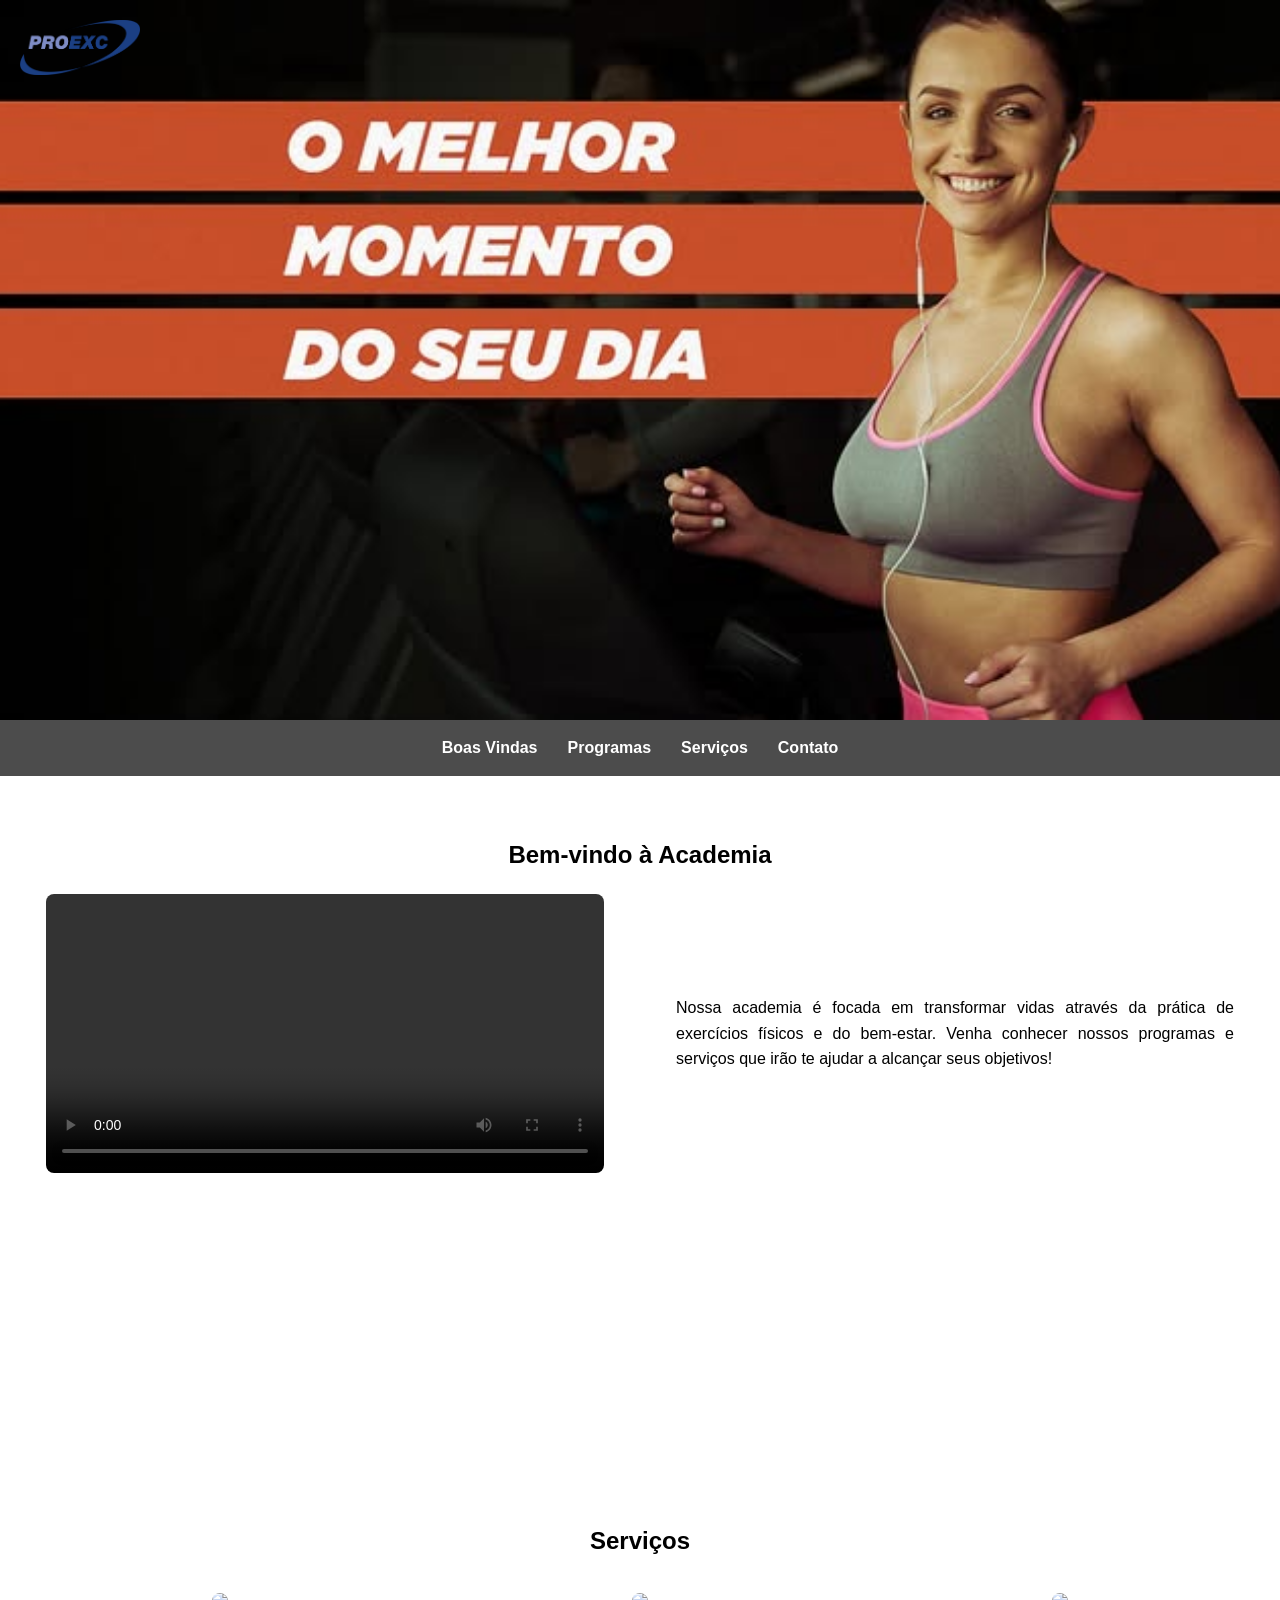
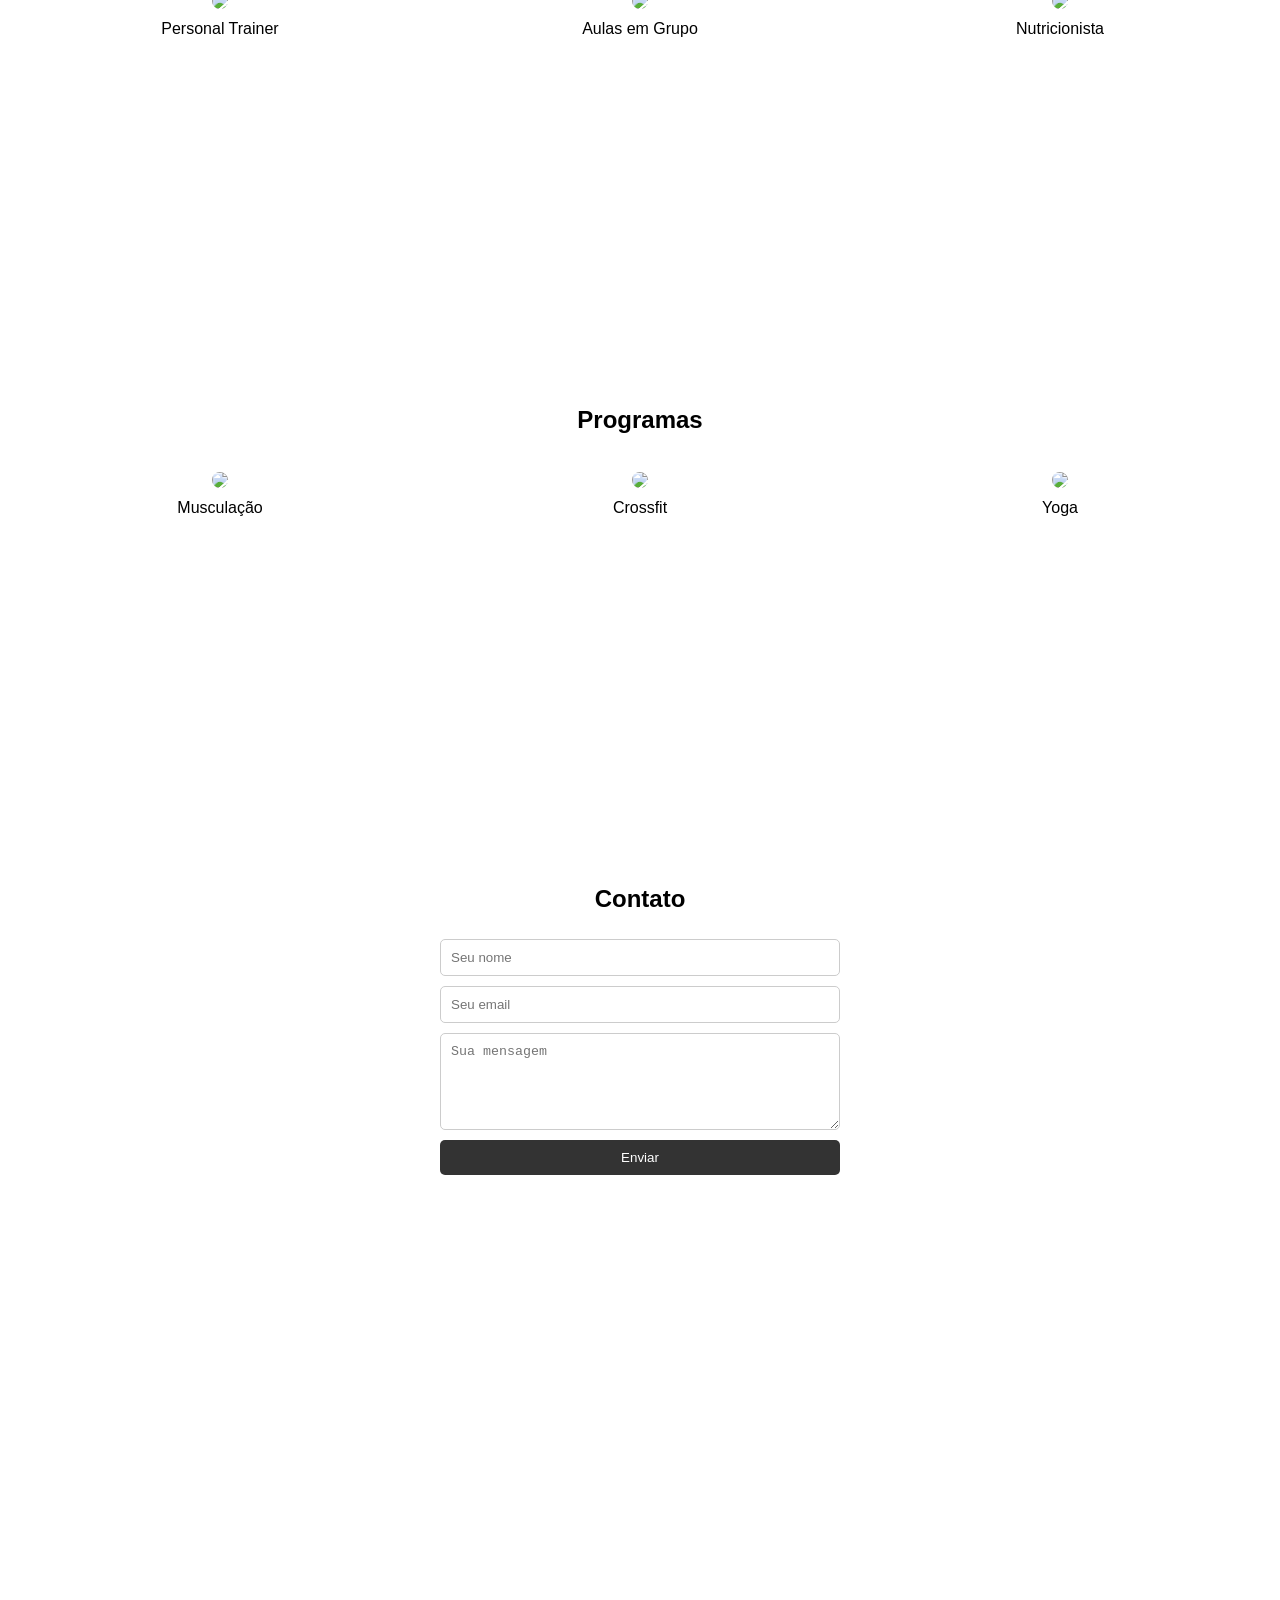
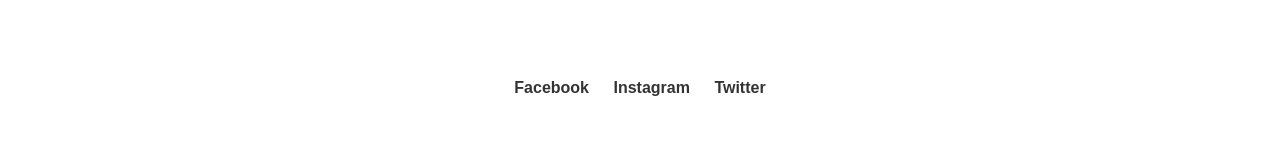
==== commit cd4c5569: "versao 3 com validacoes do proprietario" ====
--- a/index.html
+++ b/index.html
@@ -1,358 +1,94 @@
-<!DOCTYPE HTML>
-<html>
+<!DOCTYPE html>
+<html lang="pt-BR">
+<head>
+  <meta charset="UTF-8">
+  <meta name="viewport" content="width=device-width, initial-scale=1.0">
+  <link rel="stylesheet" href="style.css">
+  <title>Academia Tolefitness</title>
+</head>
+<body>
+  <header>
+    <div class="logo"><img src="./assets/images/clipart2899412.png" alt=""></div>
+  </header>
 
-<head>
-	<title>Academia Tolefitness</title>
-	<meta charset="utf-8" />
-	<meta name="viewport" content="width=device-width, initial-scale=1, user-scalable=no" />
-	<link rel="stylesheet" href="assets/css/main.css" />
-</head>
+  <nav>
+    <a href="#boasvindas">Boas Vindas</a>
+    <div class="dropdown">
+      <a href="#programas">Programas</a>
+      <div class="dropdown-content">
+        <a href="#programas">Musculação</a>
+        <a href="#programas">Crossfit</a>
+        <a href="#programas">Yoga</a>
+      </div>
+    </div>
+    <a href="#servicos">Serviços</a>
+    <a href="#contato">Contato</a>
+  </nav>
 
-<body>
-	<div id="page-wrapper">
+  <section id="boasvindas">
+    <h2>Bem-vindo à Academia</h2>
+    <div class="welcome">
+      <video controls>
+        <source src="./assets/videos/facebook.mp4" type="video/mp4">
+      </video>
+      <p>
+        Nossa academia é focada em transformar vidas através da prática de exercícios físicos e do bem-estar.
+        Venha conhecer nossos programas e serviços que irão te ajudar a alcançar seus objetivos!
+      </p>
+    </div>
+  </section>
 
-		<!-- Header -->
-		<section id="header">
-			<div class="container">
+  <div class="background-container">
+    <h3>Missão da Academia</h3>
+    <p>Promover saúde, qualidade de vida e superação pessoal.</p>
+  </div>
 
-				<!-- Logo -->
-				<h1 id="logo"><a href="#inicio">Academia Tolefitness</a></h1>
-				<p>Transforme seu corpo, fortaleça sua mente</p>
+  <section id="servicos">
+    <h2>Serviços</h2>
+    <div class="grid">
+      <div><img src="https://picsum.photos/300/200?gym1"><p>Personal Trainer</p></div>
+      <div><img src="https://picsum.photos/300/200?gym2"><p>Aulas em Grupo</p></div>
+      <div><img src="https://picsum.photos/300/200?gym3"><p>Nutricionista</p></div>
+    </div>
+  </section>
 
-				<!-- Nav -->
-				<nav id="nav">
-					<ul>
-						<li><a class="icon solid fa-home" href="#inicio"><span>Página Inicial</span></a></li>
-						<li>
-							<a href="#servicos" class="icon solid fa-dumbbell"><span>Serviços</span></a>
-							<ul>
-								<li><a href="#servicos">Musculação</a></li>
-								<li><a href="#servicos">Treinamento Funcional</a></li>
-								<li><a href="#servicos">Cardio Training</a></li>
-								<li><a href="#servicos">Personal Trainer</a></li>
-								<li><a href="#servicos">Avaliação Física</a></li>
-							</ul>
-						</li>
-						<li><a class="icon solid fa-history" href="#agenda"><span>Agenda</span></a></li>
-						<li><a class="icon solid fa-envelope" href="#contato"><span>Contato</span></a></li>
-					</ul>
-				</nav>
+  <div class="background-container">
+    <h3>Nossa Missão</h3>
+    <p>Ser referência em qualidade e atendimento no setor fitness.</p>
+  </div>
 
-			</div>
-		</section>
+  <section id="programas">
+    <h2>Programas</h2>
+    <div class="grid">
+      <div><img src="https://picsum.photos/300/200?prog1"><p>Musculação</p></div>
+      <div><img src="https://picsum.photos/300/200?prog2"><p>Crossfit</p></div>
+      <div><img src="https://picsum.photos/300/200?prog3"><p>Yoga</p></div>
+    </div>
+  </section>
 
-		<!-- Página Inicial / Features -->
-		<section id="inicio">
-			<div class="container">
-				<header>
-					<h2>Bem-vindo à <strong>Academia Tolefitness</strong>!</h2>
-				</header>
-				<div class="row aln-center">
-					<div class="col-4 col-6-medium col-12-small">
+  <div class="background-container">
+    <h3>Nossos Valores</h3>
+    <p>Compromisso, dedicação e respeito aos alunos.</p>
+  </div>
 
-						<!-- Feature -->
-						<section>
-							<a href="#" class="image featured"><img src="images/equipamentos.png" alt="" /></a>
-							<header>
-								<h3>Equipamentos de Última Geração</h3>
-							</header>
-							<p>Lorem ipsum dolor sit amet, consectetur adipiscing elit. Sed do eiusmod tempor incididunt
-								ut labore et dolore magna aliqua. Ut enim ad minim veniam, quis nostrud exercitation
-								ullamco laboris nisi ut aliquip ex ea commodo consequat.</p>
-						</section>
+  <section id="contato" class="contato">
+    <h2>Contato</h2>
+    <form>
+      <input type="text" placeholder="Seu nome" required>
+      <input type="email" placeholder="Seu email" required>
+      <textarea placeholder="Sua mensagem" rows="5" required></textarea>
+      <button type="submit">Enviar</button>
+    </form>
 
-					</div>
-					<div class="col-4 col-6-medium col-12-small">
+    <div class="map">
+      <iframe src="https://www.google.com/maps/embed?pb=!1m18!1m12!1m3!1d3657.157357822225!2d-46.653643!3d-23.561399!2m3!1f0!2f0!3f0!3m2!1i1024!2i768!4f13.1!3m3!1m2!1s0x94ce59c9a6b99ff1%3A0x2d0f5c7d94efb7a9!2sPaulista!5e0!3m2!1spt-BR!2sbr!4v1611348749315!5m2!1spt-BR!2sbr" width="600" height="450" style="border:0;" allowfullscreen="" loading="lazy"></iframe>
+    </div>
 
-						<!-- Feature -->
-						<section>
-							<a href="#" class="image featured"><img src="images/personal trainer.jpg" alt="" /></a>
-							<header>
-								<h3>Personal Trainers Qualificados</h3>
-							</header>
-							<p>Duis aute irure dolor in reprehenderit in voluptate velit esse cillum dolore eu fugiat
-								nulla pariatur. Excepteur sint occaecat cupidatat non proident, sunt in culpa qui
-								officia deserunt mollit anim id est laborum.</p>
-						</section>
-
-					</div>
-					<div class="col-4 col-6-medium col-12-small">
-
-						<!-- Feature -->
-						<section>
-							<a href="#" class="image featured"><img src="images/ambiente motivador.jpg" alt="" /></a>
-							<header>
-								<h3>Ambiente Motivador</h3>
-							</header>
-							<p>Sed ut perspiciatis unde omnis iste natus error sit voluptatem accusantium doloremque
-								laudantium, totam rem aperiam, eaque ipsa quae ab illo inventore veritatis et quasi
-								architecto beatae vitae dicta sunt.</p>
-						</section>
-
-					</div>
-					<div class="col-12">
-						<ul class="actions">
-							<li><a href="#contato" class="button icon solid fa-user-plus">Faça Sua Matrícula</a></li>
-						</ul>
-					</div>
-				</div>
-			</div>
-		</section>
-
-		<!-- Banner -->
-		<section id="banner">
-			<div class="container">
-				<p>Supere seus <strong>limites</strong>.<br />
-					Conquiste seus <strong>objetivos</strong>.</p>
-			</div>
-		</section>
-
-		<!-- Serviços -->
-		<section id="servicos">
-			<div class="container">
-				<header>
-					<h2><strong>Nossos Serviços</strong></h2>
-				</header>
-				<div class="row">
-					<div class="col-6 col-12-medium">
-						<article class="box post">
-							<header>
-								<h3>Musculação</h3>
-							</header>
-							<a href="#" class="image featured"><img src="images/musculação.png" alt="" /></a>
-							<p>Lorem ipsum dolor sit amet, consectetur adipiscing elit, sed do eiusmod tempor incididunt
-								ut labore et dolore magna aliqua. Ut enim ad minim veniam, quis nostrud exercitation
-								ullamco laboris nisi ut aliquip ex ea commodo consequat.</p>
-							<ul class="actions">
-								<li><a href="#contato" class="button icon solid fa-dumbbell">Saiba Mais</a></li>
-							</ul>
-						</article>
-					</div>
-					<div class="col-6 col-12-medium">
-						<article class="box post">
-							<header>
-								<h3>Treinamento Funcional</h3>
-							</header>
-							<a href="#" class="image featured"><img src="images/treino funcional.webp" alt="" /></a>
-							<p>Duis aute irure dolor in reprehenderit in voluptate velit esse cillum dolore eu fugiat
-								nulla pariatur. Excepteur sint occaecat cupidatat non proident, sunt in culpa qui
-								officia deserunt mollit anim id est laborum.</p>
-							<ul class="actions">
-								<li><a href="#contato" class="button icon solid fa-running">Saiba Mais</a></li>
-							</ul>
-						</article>
-					</div>
-					<div class="col-6 col-12-medium">
-						<article class="box post">
-							<header>
-								<h3>Cardio Training</h3>
-							</header>
-							<a href="#" class="image featured"><img src="images/cardio.jpg" alt="" /></a>
-							<p>Sed ut perspiciatis unde omnis iste natus error sit voluptatem accusantium doloremque
-								laudantium, totam rem aperiam, eaque ipsa quae ab illo inventore veritatis et quasi
-								architecto beatae vitae dicta sunt explicabo.</p>
-							<ul class="actions">
-								<li><a href="#contato" class="button icon solid fa-heartbeat">Saiba Mais</a></li>
-							</ul>
-						</article>
-					</div>
-					<div class="col-6 col-12-medium">
-						<article class="box post">
-							<header>
-								<h3>Personal Trainer</h3>
-							</header>
-							<a href="#" class="image featured"><img src="images/personal trainer.jpg" alt="" /></a>
-							<p>Nemo enim ipsam voluptatem quia voluptas sit aspernatur aut odit aut fugit, sed quia
-								consequuntur magni dolores eos qui ratione voluptatem sequi nesciunt. Neque porro
-								quisquam est, qui dolorem ipsum quia dolor sit amet.</p>
-							<ul class="actions">
-								<li><a href="#contato" class="button icon solid fa-user">Saiba Mais</a></li>
-							</ul>
-						</article>
-					</div>
-				</div>
-			</div>
-		</section>
-
-
-		<!-- Agenda Semanal -->
-		<section id="agenda">
-			<div class="container">
-				<header>
-					<h2>Agenda <strong>Semanal</strong></h2>
-				</header>
-				<div class="agenda-tabela">
-					<!-- Cabeçalho dos dias -->
-					<div class="agenda-dia">
-						<h3>Segunda-feira</h3>
-					</div>
-					<div class="agenda-dia">
-						<h3>Terça-feira</h3>
-					</div>
-					<div class="agenda-dia">
-						<h3>Quarta-feira</h3>
-					</div>
-					<div class="agenda-dia">
-						<h3>Quinta-feira</h3>
-					</div>
-					<div class="agenda-dia">
-						<h3>Sexta-feira</h3>
-					</div>
-					<!-- Linha 1 -->
-					<div class="agenda-item">
-						<img src="images/zumba.jpg" alt="Segunda" class="agenda-img">
-						<p>Atividade 1 de segunda-feira.</p>
-					</div>
-					<div class="agenda-item">
-						<img src="images/zumba.jpg" alt="Terça" class="agenda-img">
-						<p>Atividade 1 de terça-feira.</p>
-					</div>
-					<div class="agenda-item">
-						<img src="images/zumba.jpg" alt="Quarta" class="agenda-img">
-						<p>Atividade 1 de quarta-feira.</p>
-					</div>
-					<div class="agenda-item">
-						<img src="images/zumba.jpg" alt="Quinta" class="agenda-img">
-						<p>Atividade 1 de quinta-feira.</p>
-					</div>
-					<div class="agenda-item">
-						<img src="images/zumba.jpg" alt="Sexta" class="agenda-img">
-						<p>Atividade 1 de sexta-feira.</p>
-					</div>
-					<!-- Linha 2 -->
-					<div class="agenda-item">
-						<img src="images/zumba.jpg" alt="Segunda" class="agenda-img">
-						<p>Atividade 2 de segunda-feira.</p>
-					</div>
-					<div class="agenda-item">
-						<img src="images/zumba.jpg" alt="Terça" class="agenda-img">
-						<p>Atividade 2 de terça-feira.</p>
-					</div>
-					<div class="agenda-item">
-						<img src="images/zumba.jpg" alt="Quarta" class="agenda-img">
-						<p>Atividade 2 de quarta-feira.</p>
-					</div>
-					<div class="agenda-item">
-						<img src="images/zumba.jpg" alt="Quinta" class="agenda-img">
-						<p>Atividade 2 de quinta-feira.</p>
-					</div>
-					<div class="agenda-item">
-						<img src="images/zumba.jpg" alt="Sexta" class="agenda-img">
-						<p>Atividade 2 de sexta-feira.</p>
-					</div>
-					<!-- Linha 3 -->
-					<div class="agenda-item">
-						<img src="images/zumba.jpg" alt="Segunda" class="agenda-img">
-						<p>Atividade 3 de segunda-feira.</p>
-					</div>
-					<div class="agenda-item">
-						<img src="images/zumba.jpg" alt="Terça" class="agenda-img">
-						<p>Atividade 3 de terça-feira.</p>
-					</div>
-					<div class="agenda-item">
-						<img src="images/zumba.jpg" alt="Quarta" class="agenda-img">
-						<p>Atividade 3 de quarta-feira.</p>
-					</div>
-					<div class="agenda-item">
-						<img src="images/zumba.jpg" alt="Quinta" class="agenda-img">
-						<p>Atividade 3 de quinta-feira.</p>
-					</div>
-					<div class="agenda-item">
-						<img src="images/zumba.jpg" alt="Sexta" class="agenda-img">
-						<p>Atividade 3 de sexta-feira.</p>
-					</div>
-				</div>
-			</div>
-		</section>
-
-		<section id="banner">
-			<div class="container">
-				<p>Supere seus <strong>limites</strong>.<br />
-					Conquiste seus <strong>objetivos</strong>.</p>
-			</div>
-		</section>
-
-		<!-- Footer / Contato -->
-		<section id="contato">
-			<div class="container">
-				<header>
-					<h2>Ficou interessado? <strong>Entre em contato:</strong></h2>
-				</header>
-				<div class="row">
-					<div class="col-6 col-12-medium">
-						<section>
-							<form method="post" action="#">
-								<div class="row gtr-50">
-									<div class="col-6 col-12-small">
-										<input name="name" placeholder="Nome" type="text" />
-									</div>
-									<div class="col-6 col-12-small">
-										<input name="email" placeholder="Email" type="text" />
-									</div>
-									<div class="col-12">
-										<textarea name="message" placeholder="Mensagem"></textarea>
-									</div>
-									<div class="col-12">
-										<a href="#" class="form-button-submit button icon solid fa-envelope">Enviar
-											Mensagem</a>
-									</div>
-								</div>
-							</form>
-						</section>
-					</div>
-					<div class="col-6 col-12-medium">
-						<section>
-							<p>Venha conhecer nossa academia e descubra como podemos ajudar você a alcançar seus
-								objetivos. Nossa equipe está pronta para desenvolver o treino ideal para seu perfil e
-								necessidades.</p>
-							<div class="row">
-								<div class="col-6 col-12-small">
-									<ul class="icons">
-										<li class="icon solid fa-home">
-											Av. José João Muraro, 973<br />
-											Jardim Porto Alegre, Toledo<br />
-											85906-370
-										</li>
-										<li class="icon solid fa-phone">
-											(45) 3053-1450
-										</li>
-										<li class="icon solid fa-envelope">
-											<a href="#">contato@tolefitness.com.br</a>
-										</li>
-									</ul>
-								</div>
-								<div class="col-6 col-12-small">
-									<ul class="icons">
-										<li class="icon brands fa-instagram">
-											<a href="https://www.instagram.com/academia_tolefitness/"
-												target="_blank">@tolefitness</a>
-										</li>
-										<li class="icon brands fa-facebook-f">
-											<a href="https://www.facebook.com/tolefitnesstoledo/?locale=pt_BR"
-												target="_blank">Academia Tolefitness</a>
-										</li>
-
-										<li class="icon brands fa-whatsapp">
-											<a href="https://wa.me/5545999870082?text=Ol%C3%A1%2C%20gostaria%20de%20mais%20informa%C3%A7%C3%B5es!"
-												target="_blank">(45) 99987-0082</a>
-										</li>
-									</ul>
-								</div>
-							</div>
-						</section>
-					</div>
-				</div>
-			</div>
-			<div id="copyright" class="container">
-				<ul class="links">
-					<li>&copy; Academia Tolefitness. Todos os direitos reservados.</li>
-					<li>Design adaptado por <a href="#">Tolefitness</a></li>
-				</ul>
-			</div>
-		</section>
-
-	</div>
-
+    <div class="social">
+      <a href="#">Facebook</a>
+      <a href="#">Instagram</a>
+      <a href="#">Twitter</a>
+    </div>
+  </section>
 </body>
-
-</html>+</html>
--- a/style.css
+++ b/style.css
@@ -0,0 +1,168 @@
+    * {
+    	margin: 0;
+    	padding: 0;
+    	box-sizing: border-box;
+    }
+
+    body {
+    	font-family: Arial, sans-serif;
+    	line-height: 1.6;
+    }
+
+    /* Menubar */
+    header {
+    	position: relative;
+    	background: url('./assets/images/imagem\ de\ fundo.jpg') no-repeat center/cover;
+    	height: 80vh;
+    	color: #fff;
+    }
+
+    .logo {
+    	position: absolute;
+    	top: 20px;
+    	left: 20px;
+    	font-size: 24px;
+    	font-weight: bold;
+
+    }
+
+    .logo img {
+    	width: 120px;
+    	/* define a largura */
+    	height: auto;
+    	/* mantém a proporção */
+    }
+
+    nav {
+    	display: flex;
+    	justify-content: center;
+    	gap: 30px;
+    	background: rgba(0, 0, 0, 0.7);
+    	padding: 15px;
+    	position: sticky;
+    	top: 0;
+    }
+
+    nav a {
+    	color: #fff;
+    	text-decoration: none;
+    	font-weight: bold;
+    }
+
+    nav .dropdown {
+    	position: relative;
+    }
+
+    nav .dropdown-content {
+    	display: none;
+    	position: absolute;
+    	background: #333;
+    	top: 30px;
+    	left: 0;
+    	min-width: 150px;
+    }
+
+    nav .dropdown-content a {
+    	display: block;
+    	padding: 10px;
+    	color: #fff;
+    }
+
+    nav .dropdown:hover .dropdown-content {
+    	display: block;
+    }
+
+    section {
+    	padding: 60px 20px;
+    }
+
+    section h2 {
+    	margin-bottom: 20px;
+    	text-align: center;
+    }
+
+    /* Boas vindas */
+    .welcome {
+    	display: flex;
+    	justify-content: space-around;
+    	align-items: center;
+    	gap: 20px;
+    }
+
+    .welcome video {
+    	width: 45%;
+    	border-radius: 8px;
+    }
+
+    .welcome p {
+    	width: 45%;
+    	text-align: justify;
+    }
+
+    .background-container {
+    	background: url('https://picsum.photos/1600/400?fitness') no-repeat center/cover;
+    	color: #fff;
+    	text-align: center;
+    	padding: 80px 20px;
+    	font-size: 20px;
+    }
+
+    /* Serviços & Programas */
+    .grid {
+    	display: grid;
+    	grid-template-columns: repeat(auto-fit, minmax(250px, 1fr));
+    	gap: 20px;
+    	text-align: center;
+    }
+
+    .grid img {
+    	width: 100%;
+    	border-radius: 8px;
+    }
+
+    .grid div {
+    	padding: 10px;
+    }
+
+    /* Contato */
+    .contato form {
+    	display: flex;
+    	flex-direction: column;
+    	gap: 10px;
+    	max-width: 400px;
+    	margin: auto;
+    }
+
+    .contato input,
+    .contato textarea {
+    	padding: 10px;
+    	border: 1px solid #ccc;
+    	border-radius: 5px;
+    }
+
+    .contato button {
+    	padding: 10px;
+    	border: none;
+    	background: #333;
+    	color: #fff;
+    	border-radius: 5px;
+    	cursor: pointer;
+    }
+
+    .map {
+    	margin-top: 30px;
+    	display: flex;
+    	justify-content: center;
+    }
+
+    .social {
+    	margin-top: 20px;
+    	text-align: center;
+    }
+
+    .social a {
+    	margin: 0 10px;
+    	text-decoration: none;
+    	color: #333;
+    	font-weight: bold;
+    }
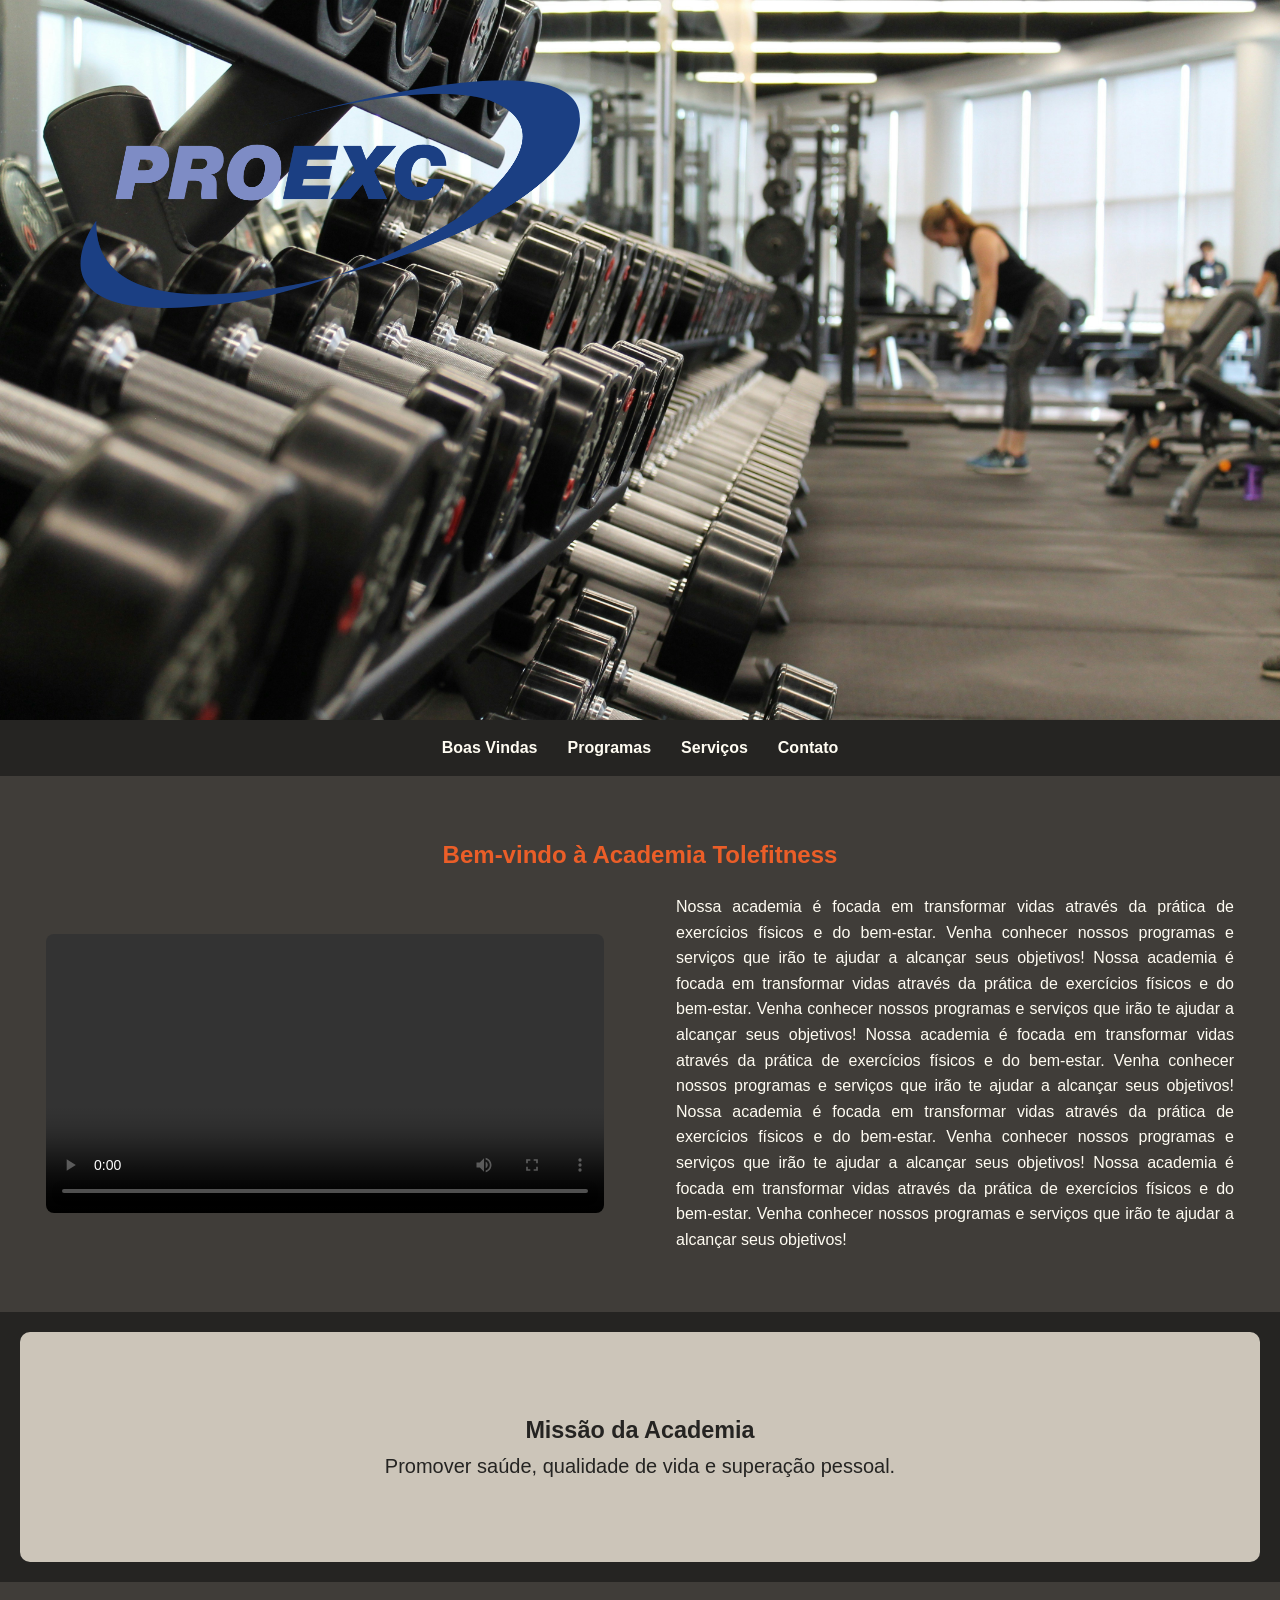
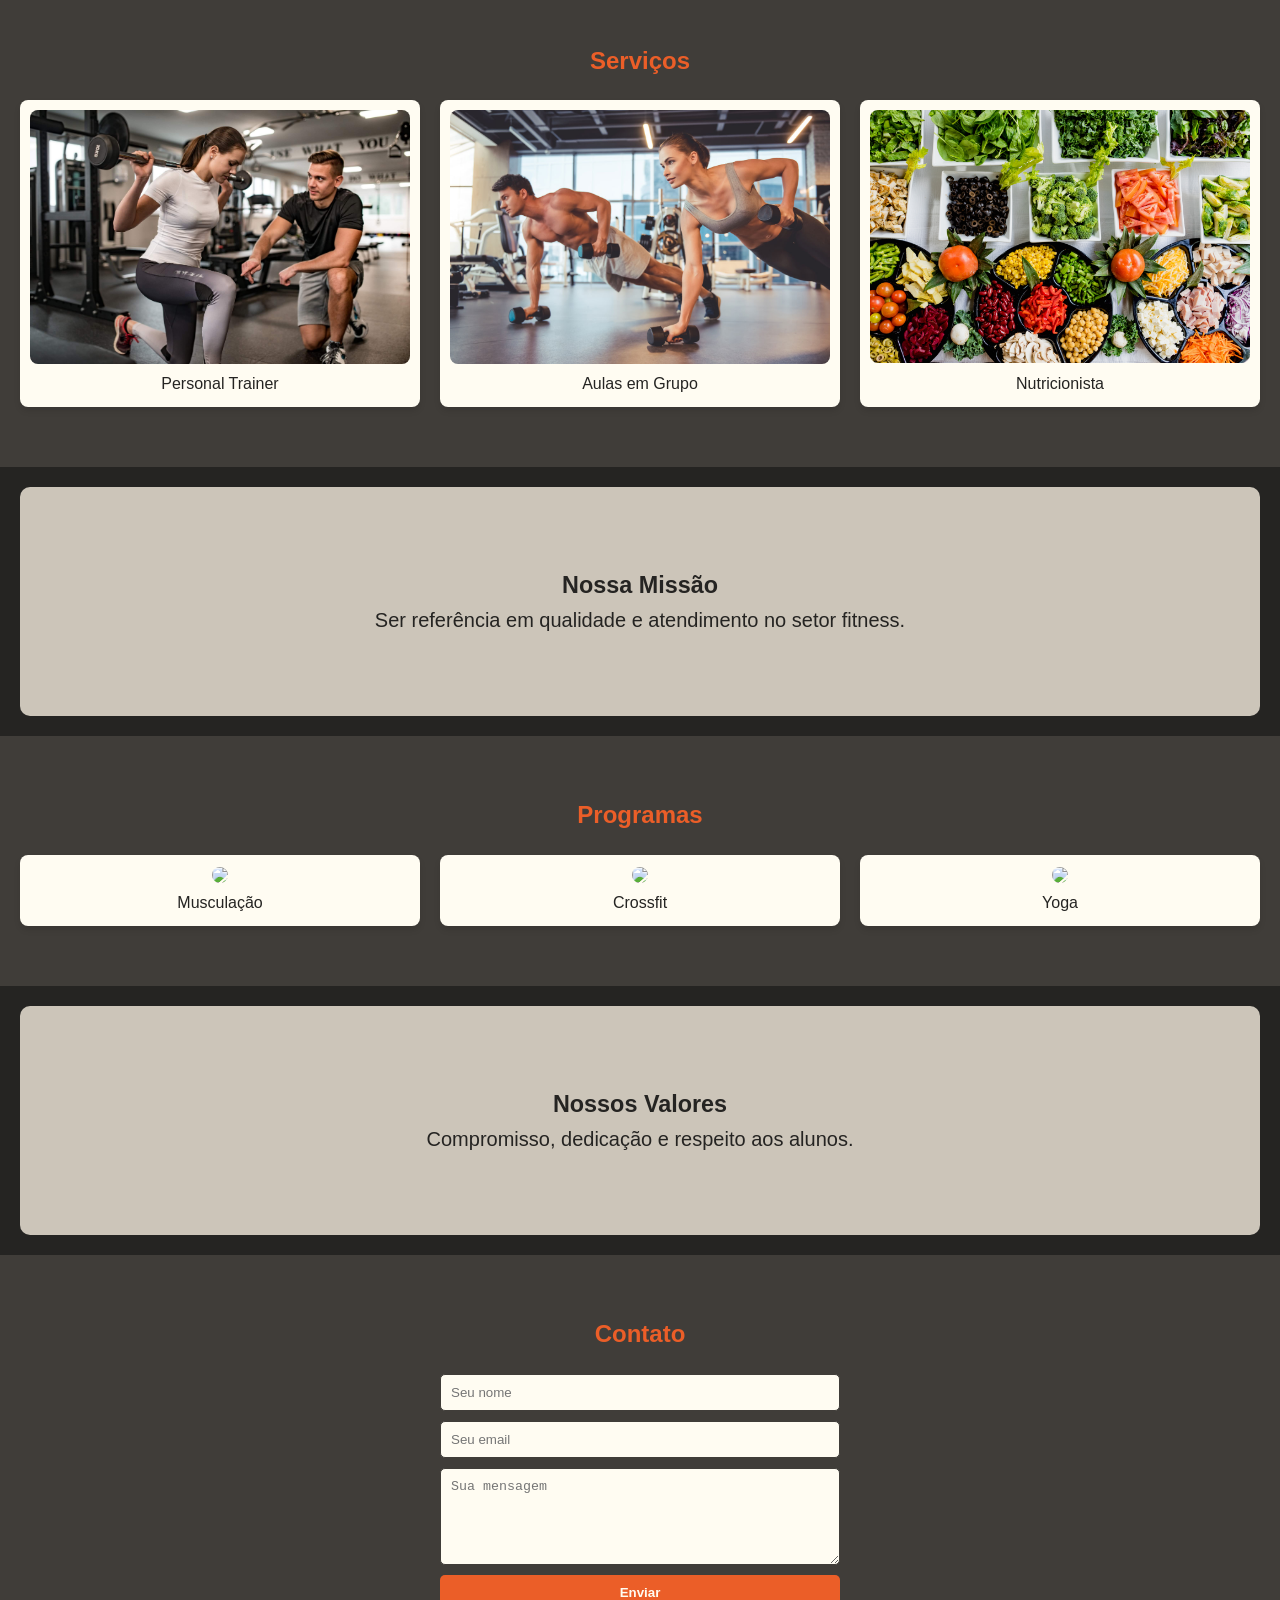
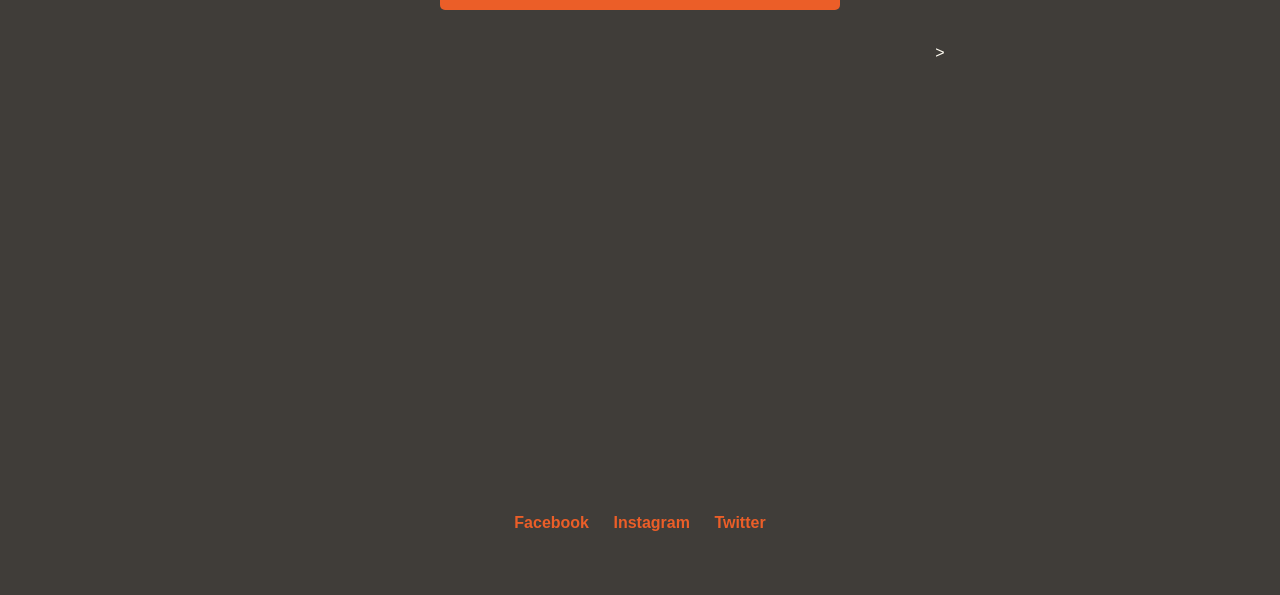
==== commit 6405488b: "Ajustes nas cores e troca de imagens" ====
--- a/index.html
+++ b/index.html
@@ -26,12 +26,20 @@
   </nav>
 
   <section id="boasvindas">
-    <h2>Bem-vindo à Academia</h2>
+    <h2>Bem-vindo à Academia Tolefitness</h2>
     <div class="welcome">
       <video controls>
         <source src="./assets/videos/facebook.mp4" type="video/mp4">
       </video>
       <p>
+        Nossa academia é focada em transformar vidas através da prática de exercícios físicos e do bem-estar.
+        Venha conhecer nossos programas e serviços que irão te ajudar a alcançar seus objetivos!
+        Nossa academia é focada em transformar vidas através da prática de exercícios físicos e do bem-estar.
+        Venha conhecer nossos programas e serviços que irão te ajudar a alcançar seus objetivos!
+        Nossa academia é focada em transformar vidas através da prática de exercícios físicos e do bem-estar.
+        Venha conhecer nossos programas e serviços que irão te ajudar a alcançar seus objetivos!
+        Nossa academia é focada em transformar vidas através da prática de exercícios físicos e do bem-estar.
+        Venha conhecer nossos programas e serviços que irão te ajudar a alcançar seus objetivos!
         Nossa academia é focada em transformar vidas através da prática de exercícios físicos e do bem-estar.
         Venha conhecer nossos programas e serviços que irão te ajudar a alcançar seus objetivos!
       </p>
@@ -46,9 +54,9 @@
   <section id="servicos">
     <h2>Serviços</h2>
     <div class="grid">
-      <div><img src="https://picsum.photos/300/200?gym1"><p>Personal Trainer</p></div>
-      <div><img src="https://picsum.photos/300/200?gym2"><p>Aulas em Grupo</p></div>
-      <div><img src="https://picsum.photos/300/200?gym3"><p>Nutricionista</p></div>
+      <div><img src="./assets/images/personal trainer.jpg"><p>Personal Trainer</p></div>
+      <div><img src="./assets/images/aulas em grupo.jpg"><p>Aulas em Grupo</p></div>
+      <div><img src="./assets/images/nutricionista.jpg"><p>Nutricionista</p></div>
     </div>
   </section>
 
@@ -82,6 +90,7 @@
 
     <div class="map">
       <iframe src="https://www.google.com/maps/embed?pb=!1m18!1m12!1m3!1d3657.157357822225!2d-46.653643!3d-23.561399!2m3!1f0!2f0!3f0!3m2!1i1024!2i768!4f13.1!3m3!1m2!1s0x94ce59c9a6b99ff1%3A0x2d0f5c7d94efb7a9!2sPaulista!5e0!3m2!1spt-BR!2sbr!4v1611348749315!5m2!1spt-BR!2sbr" width="600" height="450" style="border:0;" allowfullscreen="" loading="lazy"></iframe>
+      <!---<iframe src="https://www.google.com/maps/dir//Av.+José+João+Muraro,+973+-+Jardim+Porto+Alegre,+Toledo+-+PR,+85906-370/@-24.7255448,-53.8111843,12z/data=!4m8!4m7!1m0!1m5!1m1!1s0x94f3be2fa9978d49:0x92aa1c78f38bf1ff!2m2!1d-53.7287828!2d-24.7255673?entry=ttu&g_ep=EgoyMDI1MDgxOS4wIKXMDSoASAFQAw%3D%3D" width="600" height="450" style="border:0;" allowfullscreen="" loading="lazy"></iframe>-->>
     </div>
 
     <div class="social">
--- a/style.css
+++ b/style.css
@@ -1,168 +1,198 @@
-    * {
-    	margin: 0;
-    	padding: 0;
-    	box-sizing: border-box;
-    }
+* {
+    margin: 0;
+    padding: 0;
+    box-sizing: border-box;
+}
 
-    body {
-    	font-family: Arial, sans-serif;
-    	line-height: 1.6;
-    }
+body {
+    font-family: Arial, sans-serif;
+    line-height: 1.6;
+    background-color: #252422;
+    color: #FFFCF2;
+	/*background-color: #FFFCF2;
+    color: #403D39;*/
+}
 
-    /* Menubar */
-    header {
-    	position: relative;
-    	background: url('./assets/images/imagem\ de\ fundo.jpg') no-repeat center/cover;
-    	height: 80vh;
-    	color: #fff;
-    }
+/*
+#FFFCF2 → fundo geral e seções claras -> Branco 
 
-    .logo {
-    	position: absolute;
-    	top: 20px;
-    	left: 20px;
-    	font-size: 24px;
-    	font-weight: bold;
+#CCC5B9 → fundos secundários ou cards -> Beje
 
-    }
+#403D39 → textos principais -> Cinzinha
 
-    .logo img {
-    	width: 120px;
-    	/* define a largura */
-    	height: auto;
-    	/* mantém a proporção */
-    }
+#252422 → fundo de nav, header, rodapé -> Pretao
 
-    nav {
-    	display: flex;
-    	justify-content: center;
-    	gap: 30px;
-    	background: rgba(0, 0, 0, 0.7);
-    	padding: 15px;
-    	position: sticky;
-    	top: 0;
-    }
+#EB5E28 → destaques, botões, links -> Laranja*/ 
 
-    nav a {
-    	color: #fff;
-    	text-decoration: none;
-    	font-weight: bold;
-    }
+/* Header */
+header {
+    position: relative;
+    background: url('./assets/images/fundo.jpg') no-repeat center/cover;
+    height: 80vh;
+    color: #FFFCF2;
+}
 
-    nav .dropdown {
-    	position: relative;
-    }
+.logo img {
+    width: 500px;
+    height: auto;
+	margin-left: 5rem;
+	margin-top: 5rem;
+}
 
-    nav .dropdown-content {
-    	display: none;
-    	position: absolute;
-    	background: #333;
-    	top: 30px;
-    	left: 0;
-    	min-width: 150px;
-    }
+/* Navegação */
+nav {
+    display: flex;
+    justify-content: center;
+    gap: 30px;
+    background: #252422;
+    padding: 15px;
+    position: sticky;
+    top: 0;
+}
 
-    nav .dropdown-content a {
-    	display: block;
-    	padding: 10px;
-    	color: #fff;
-    }
+nav a {
+    color: #FFFCF2;
+    text-decoration: none;
+    font-weight: bold;
+}
 
-    nav .dropdown:hover .dropdown-content {
-    	display: block;
-    }
+nav .dropdown-content {
+    display: none;
+    position: absolute;
+    background: #403D39;
+    top: 30px;
+    left: 0;
+    min-width: 150px;
+    z-index: 10;
+}
 
-    section {
-    	padding: 60px 20px;
-    }
+nav .dropdown-content a {
+    display: block;
+    padding: 10px;
+    color: #FFFCF2;
+}
 
-    section h2 {
-    	margin-bottom: 20px;
-    	text-align: center;
-    }
+nav .dropdown:hover .dropdown-content {
+    display: block;
+}
 
-    /* Boas vindas */
-    .welcome {
-    	display: flex;
-    	justify-content: space-around;
-    	align-items: center;
-    	gap: 20px;
-    }
+/* Seções */
+section {
+    padding: 60px 20px;
+    background-color: #403D39;
+}
 
-    .welcome video {
-    	width: 45%;
-    	border-radius: 8px;
-    }
+section h2 {
+    margin-bottom: 20px;
+    text-align: center;
+    color: #EB5E28;
+}
 
-    .welcome p {
-    	width: 45%;
-    	text-align: justify;
-    }
+/* Boas-vindas */
+.welcome {
+    display: flex;
+    justify-content: space-around;
+    align-items: center;
+    gap: 20px;
+}
 
-    .background-container {
-    	background: url('https://picsum.photos/1600/400?fitness') no-repeat center/cover;
-    	color: #fff;
-    	text-align: center;
-    	padding: 80px 20px;
-    	font-size: 20px;
-    }
+.welcome video {
+    width: 45%;
+    border-radius: 8px;
+}
 
-    /* Serviços & Programas */
-    .grid {
-    	display: grid;
-    	grid-template-columns: repeat(auto-fit, minmax(250px, 1fr));
-    	gap: 20px;
-    	text-align: center;
-    }
+.welcome p {
+    width: 45%;
+    text-align: justify;
+}
 
-    .grid img {
-    	width: 100%;
-    	border-radius: 8px;
-    }
+/* Background containers */
+.background-container {
+    background: #CCC5B9;
+    color: #252422;
+    text-align: center;
+    padding: 80px 20px;
+    font-size: 20px;
+    border-radius: 10px;
+    margin: 20px;
+}
 
-    .grid div {
-    	padding: 10px;
-    }
+/* Grid de serviços e programas */
+.grid {
+    display: grid;
+    grid-template-columns: repeat(auto-fit, minmax(250px, 1fr));
+    gap: 20px;
+    text-align: center;
+}
 
-    /* Contato */
-    .contato form {
-    	display: flex;
-    	flex-direction: column;
-    	gap: 10px;
-    	max-width: 400px;
-    	margin: auto;
-    }
+.grid img {
+    width: 100%;
+    border-radius: 8px;
+}
 
-    .contato input,
-    .contato textarea {
-    	padding: 10px;
-    	border: 1px solid #ccc;
-    	border-radius: 5px;
-    }
+.grid div {
+    padding: 10px;
+    background-color: #FFFCF2;
+    border-radius: 8px;
+    box-shadow: 0 4px 6px rgba(0,0,0,0.1);
+}
 
-    .contato button {
-    	padding: 10px;
-    	border: none;
-    	background: #333;
-    	color: #fff;
-    	border-radius: 5px;
-    	cursor: pointer;
-    }
+.grid p {
+	color: #252422;
+}
 
-    .map {
-    	margin-top: 30px;
-    	display: flex;
-    	justify-content: center;
-    }
+/* Contato */
+.contato form {
+    display: flex;
+    flex-direction: column;
+    gap: 10px;
+    max-width: 400px;
+    margin: auto;
+}
 
-    .social {
-    	margin-top: 20px;
-    	text-align: center;
-    }
+.contato input,
+.contato textarea {
+    padding: 10px;
+    border: 1px solid #403D39;
+    border-radius: 5px;
+    background-color: #FFFCF2;
+    color: #252422;
+}
 
-    .social a {
-    	margin: 0 10px;
-    	text-decoration: none;
-    	color: #333;
-    	font-weight: bold;
-    }+.contato button {
+    padding: 10px;
+    border: none;
+    background: #EB5E28;
+    color: #FFFCF2;
+    border-radius: 5px;
+    cursor: pointer;
+    font-weight: bold;
+    transition: 0.3s;
+}
+
+.contato button:hover {
+    background: #403D39;
+}
+
+/* Map e social */
+.map {
+    margin-top: 30px;
+    display: flex;
+    justify-content: center;
+}
+
+.social {
+    margin-top: 20px;
+    text-align: center;
+}
+
+.social a {
+    margin: 0 10px;
+    text-decoration: none;
+    color: #EB5E28;
+    font-weight: bold;
+}
+
+.social a:hover {
+    color: #403D39;
+}
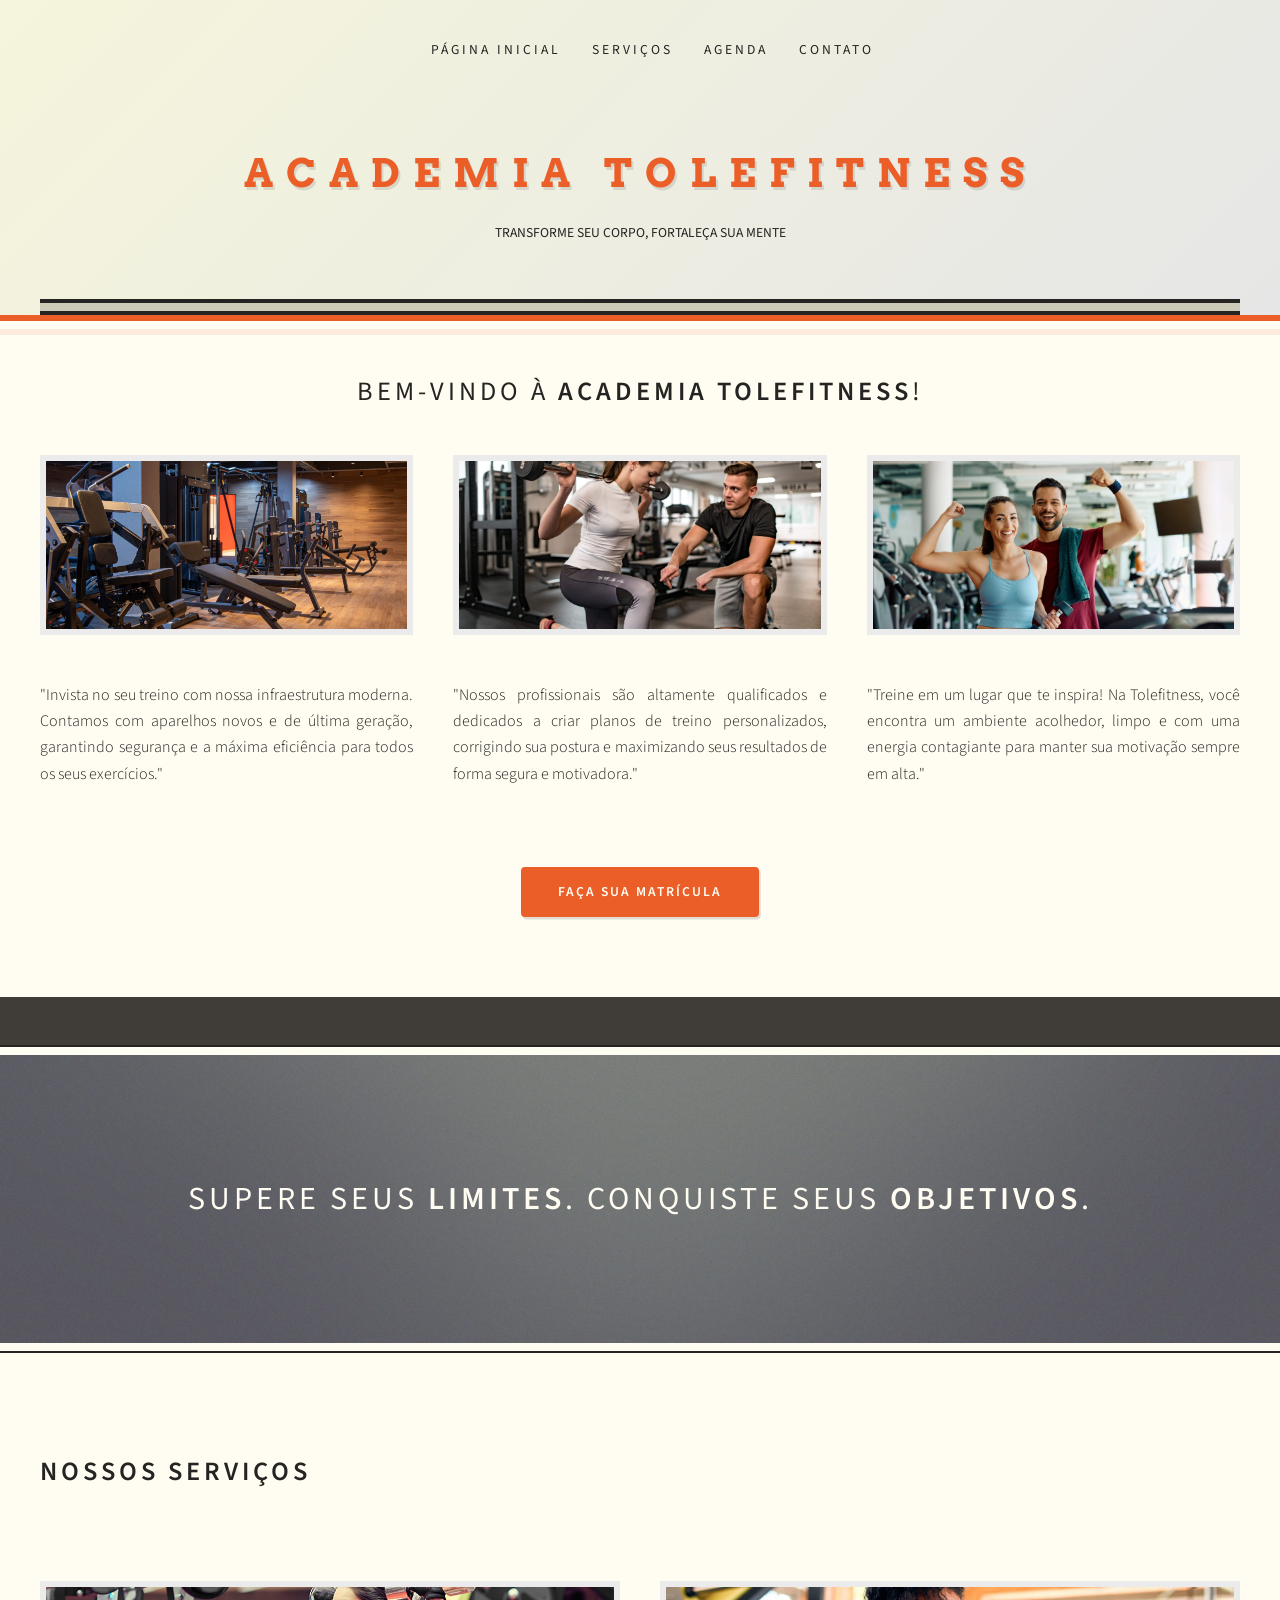
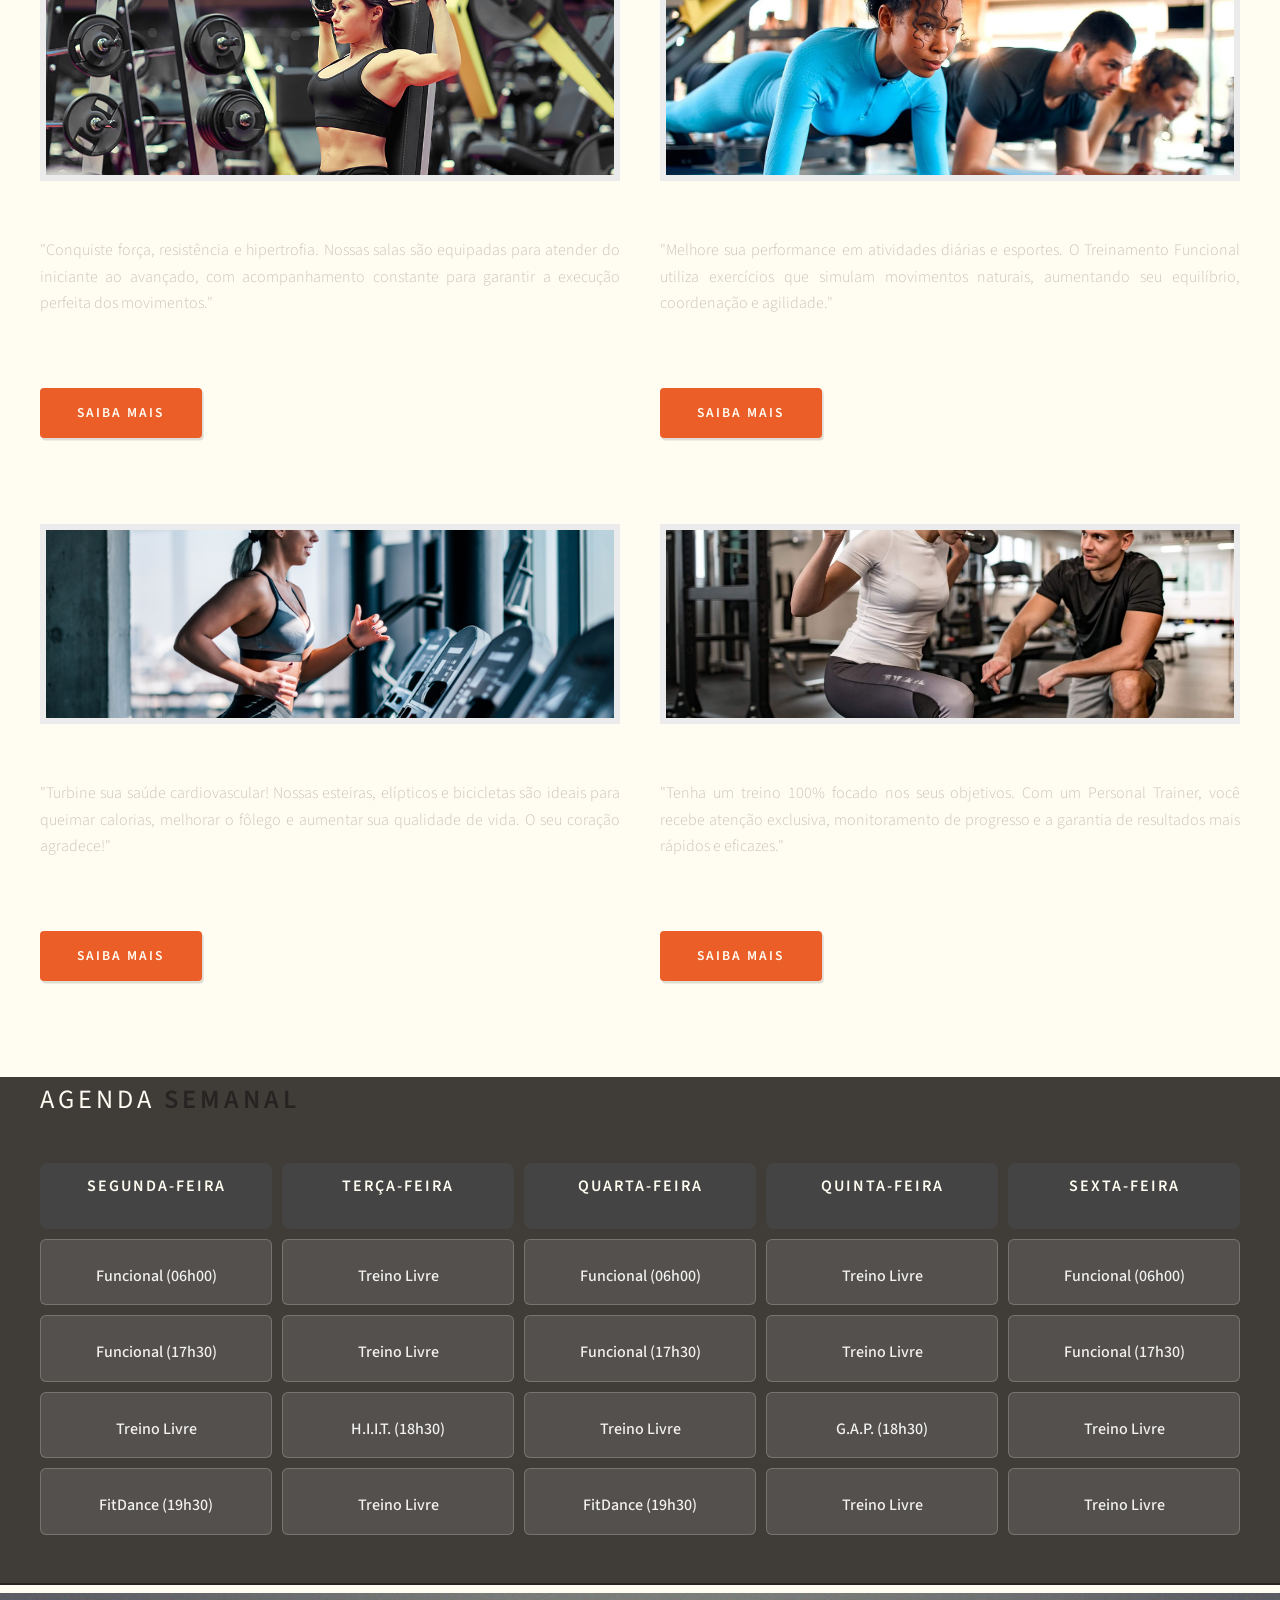
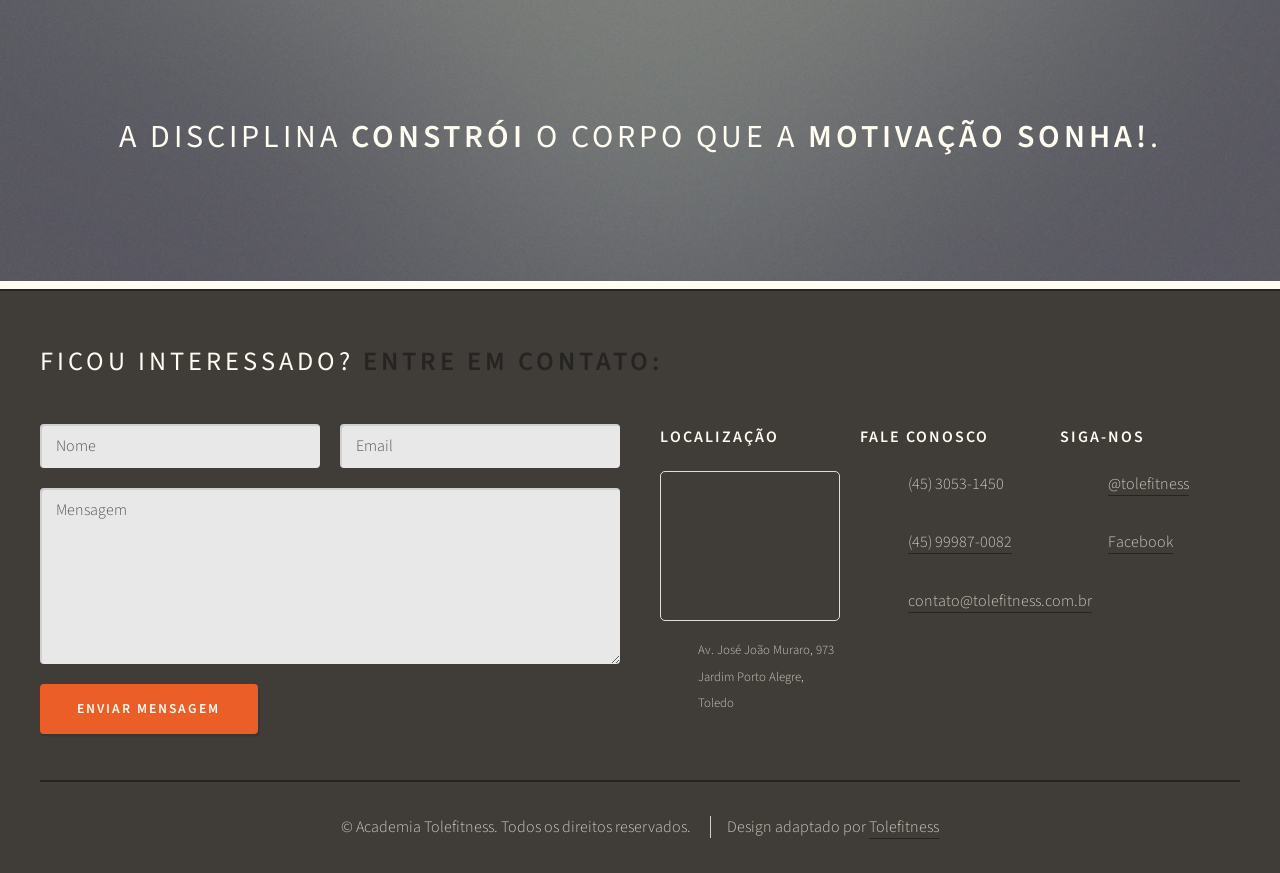
==== commit 65b88f3d: "Ajuste geral" ====
--- a/index.html
+++ b/index.html
@@ -1,103 +1,316 @@
-<!DOCTYPE html>
-<html lang="pt-BR">
+<!DOCTYPE HTML>
+<html>
+
 <head>
-  <meta charset="UTF-8">
-  <meta name="viewport" content="width=device-width, initial-scale=1.0">
-  <link rel="stylesheet" href="style.css">
-  <title>Academia Tolefitness</title>
+	<title>Academia Tolefitness</title>
+	<meta charset="utf-8" />
+	<meta name="viewport" content="width=device-width, initial-scale=1, user-scalable=no" />
+	<link rel="stylesheet" href="assets/css/main.css" />
 </head>
+
 <body>
-  <header>
-    <div class="logo"><img src="./assets/images/clipart2899412.png" alt=""></div>
-  </header>
-
-  <nav>
-    <a href="#boasvindas">Boas Vindas</a>
-    <div class="dropdown">
-      <a href="#programas">Programas</a>
-      <div class="dropdown-content">
-        <a href="#programas">Musculação</a>
-        <a href="#programas">Crossfit</a>
-        <a href="#programas">Yoga</a>
-      </div>
+	<div id="page-wrapper">
+
+		<!-- Header -->
+		<section id="header">
+			<div class="container">
+
+				<!-- Logo -->
+				<h1 id="logo"><a href="#inicio">Academia Tolefitness</a></h1>
+				<p>Transforme seu corpo, fortaleça sua mente</p>
+
+				<!-- Nav -->
+				<nav id="nav">
+					<ul>
+						<li><a class="icon solid fa-home" href="#inicio"><span>Página Inicial</span></a></li>
+						<li>
+							<a href="#servicos" class="icon solid fa-dumbbell"><span>Serviços</span></a>
+							<ul>
+								<li><a href="#servicos">Musculação</a></li>
+								<li><a href="#servicos">Treinamento Funcional</a></li>
+								<li><a href="#servicos">Cardio Training</a></li>
+								<li><a href="#servicos">Personal Trainer</a></li>
+								<li><a href="#servicos">Avaliação Física</a></li>
+							</ul>
+						</li>
+						<li><a class="icon solid fa-history" href="#agenda"><span>Agenda</span></a></li>
+						<li><a class="icon solid fa-envelope" href="#contato"><span>Contato</span></a></li>
+					</ul>
+				</nav>
+
+			</div>
+		</section>
+
+		<!-- Página Inicial / Features -->
+		<section id="inicio">
+			<div class="container">
+				<header>
+					<h2>Bem-vindo à <strong>Academia Tolefitness</strong>!</h2>
+				</header>
+				<div class="row aln-center">
+					<div class="col-4 col-6-medium col-12-small">
+
+						<!-- Feature -->
+						<section>
+							<a href="#" class="image featured"><img src="images/equipamentos.png" alt="" /></a>
+							<header>
+								<h3>Equipamentos de Última Geração</h3>
+							</header>
+							<p>"Invista no seu treino com nossa infraestrutura moderna.
+							 Contamos com aparelhos novos e de última geração, garantindo segurança e a máxima eficiência para todos os seus exercícios."</p>
+						</section>
+
+					</div>
+					<div class="col-4 col-6-medium col-12-small">
+
+						<!-- Feature -->
+						<section>
+							<a href="#" class="image featured"><img src="images/personal trainer.jpg" alt="" /></a>
+							<header>
+								<h3>Personal Trainers Qualificados</h3>
+							</header>
+							<p>"Nossos profissionais são altamente qualificados e dedicados a criar planos de treino personalizados, 
+								corrigindo sua postura e maximizando seus resultados de forma segura e motivadora."</p>
+						</section>
+
+					</div>
+					<div class="col-4 col-6-medium col-12-small">
+
+						<!-- Feature -->
+						<section>
+							<a href="#" class="image featured"><img src="images/ambiente motivador.jpg" alt="" /></a>
+							<header>
+								<h3>Ambiente Motivador</h3>
+							</header>
+							<p>"Treine em um lugar que te inspira! Na Tolefitness, 
+								você encontra um ambiente acolhedor, limpo e com uma energia contagiante para manter sua motivação sempre em alta."</p>
+						</section>
+
+					</div>
+					<div class="col-12">
+						<ul class="actions">
+							<li><a href="#contato" class="button icon solid fa-user-plus">Faça Sua Matrícula</a></li>
+						</ul>
+					</div>
+				</div>
+			</div>
+		</section>
+
+		<!-- Banner -->
+		<section id="banner">
+			<div class="container">
+				<p>Supere seus <strong>limites</strong>.<br />
+					Conquiste seus <strong>objetivos</strong>.</p>
+			</div>
+		</section>
+
+		<!-- Serviços -->
+		<section id="servicos">
+			<div class="container">
+				<header>
+					<h2><strong>Nossos Serviços</strong></h2>
+				</header>
+				<div class="row">
+					<div class="col-6 col-12-medium">
+						<article class="box post">
+							<header>
+								<h3>Musculação</h3>
+							</header>
+							<a href="#" class="image featured"><img src="images/musculação.png" alt="" /></a>
+							<p>"Conquiste força, resistência e hipertrofia. Nossas salas são equipadas para atender do iniciante ao avançado, 
+								com acompanhamento constante para garantir a execução perfeita dos movimentos."</p>
+							<ul class="actions">
+								<li><a href="#contato" class="button icon solid fa-dumbbell">Saiba Mais</a></li>
+							</ul>
+						</article>
+					</div>
+					<div class="col-6 col-12-medium">
+						<article class="box post">
+							<header>
+								<h3>Treinamento Funcional</h3>
+							</header>
+							<a href="#" class="image featured"><img src="images/treino funcional.webp" alt="" /></a>
+							<p>"Melhore sua performance em atividades diárias e esportes. O Treinamento Funcional utiliza exercícios que simulam movimentos naturais,
+								 aumentando seu equilíbrio, coordenação e agilidade."</p>
+							<ul class="actions">
+								<li><a href="#contato" class="button icon solid fa-running">Saiba Mais</a></li>
+							</ul>
+						</article>
+					</div>
+					<div class="col-6 col-12-medium">
+						<article class="box post">
+							<header>
+								<h3>Cardio Training</h3>
+							</header>
+							<a href="#" class="image featured"><img src="images/cardio.jpg" alt="" /></a>
+							<p>"Turbine sua saúde cardiovascular! Nossas esteiras, elípticos e bicicletas são ideais para queimar calorias,
+								 melhorar o fôlego e aumentar sua qualidade de vida. O seu coração agradece!"</p>
+							<ul class="actions">
+								<li><a href="#contato" class="button icon solid fa-heartbeat">Saiba Mais</a></li>
+							</ul>
+						</article>
+					</div>
+					<div class="col-6 col-12-medium">
+						<article class="box post">
+							<header>
+								<h3>Personal Trainer</h3>
+							</header>
+							<a href="#" class="image featured"><img src="images/personal trainer.jpg" alt="" /></a>
+							<p>"Tenha um treino 100% focado nos seus objetivos. Com um Personal Trainer, 
+								você recebe atenção exclusiva, monitoramento de progresso e a garantia de resultados mais rápidos e eficazes."</p>
+							<ul class="actions">
+								<li><a href="#contato" class="button icon solid fa-user">Saiba Mais</a></li>
+							</ul>
+						</article>
+					</div>
+				</div>
+			</div>
+		</section>
+
+
+		<!-- Agenda Semanal -->
+<section id="agenda">
+    <div class="container">
+        <header>
+            <h2>Agenda <strong>Semanal</strong></h2>
+        </header>
+
+        <div class="agenda-tabela">
+            <!-- Cabeçalho dos dias -->
+            <div class="agenda-dia"><h3>Segunda-feira</h3></div>
+            <div class="agenda-dia"><h3>Terça-feira</h3></div>
+            <div class="agenda-dia"><h3>Quarta-feira</h3></div>
+            <div class="agenda-dia"><h3>Quinta-feira</h3></div>
+            <div class="agenda-dia"><h3>Sexta-feira</h3></div>
+
+            <!-- Linha 1 -->
+            <div class="agenda-item"><p>Funcional (06h00)</p></div>
+            <div class="agenda-item"><p>Treino Livre</p></div>
+            <div class="agenda-item"><p>Funcional (06h00)</p></div>
+            <div class="agenda-item"><p>Treino Livre</p></div>
+            <div class="agenda-item"><p>Funcional (06h00)</p></div>
+
+            <!-- Linha 2 -->
+            <div class="agenda-item"><p>Funcional (17h30)</p></div>
+            <div class="agenda-item"><p>Treino Livre</p></div>
+            <div class="agenda-item"><p>Funcional (17h30)</p></div>
+            <div class="agenda-item"><p>Treino Livre</p></div>
+            <div class="agenda-item"><p>Funcional (17h30)</p></div>
+
+            <!-- Linha 3 -->
+            <div class="agenda-item"><p>Treino Livre</p></div>
+            <div class="agenda-item"><p>H.I.I.T. (18h30)</p></div>
+            <div class="agenda-item"><p>Treino Livre</p></div>
+            <div class="agenda-item"><p>G.A.P. (18h30)</p></div>
+            <div class="agenda-item"><p>Treino Livre</p></div>
+
+            <!-- Linha 4 -->
+            <div class="agenda-item"><p>FitDance (19h30)</p></div>
+            <div class="agenda-item"><p>Treino Livre</p></div>
+            <div class="agenda-item"><p>FitDance (19h30)</p></div>
+            <div class="agenda-item"><p>Treino Livre</p></div>
+            <div class="agenda-item"><p>Treino Livre</p></div>
+        </div>
     </div>
-    <a href="#servicos">Serviços</a>
-    <a href="#contato">Contato</a>
-  </nav>
-
-  <section id="boasvindas">
-    <h2>Bem-vindo à Academia Tolefitness</h2>
-    <div class="welcome">
-      <video controls>
-        <source src="./assets/videos/facebook.mp4" type="video/mp4">
-      </video>
-      <p>
-        Nossa academia é focada em transformar vidas através da prática de exercícios físicos e do bem-estar.
-        Venha conhecer nossos programas e serviços que irão te ajudar a alcançar seus objetivos!
-        Nossa academia é focada em transformar vidas através da prática de exercícios físicos e do bem-estar.
-        Venha conhecer nossos programas e serviços que irão te ajudar a alcançar seus objetivos!
-        Nossa academia é focada em transformar vidas através da prática de exercícios físicos e do bem-estar.
-        Venha conhecer nossos programas e serviços que irão te ajudar a alcançar seus objetivos!
-        Nossa academia é focada em transformar vidas através da prática de exercícios físicos e do bem-estar.
-        Venha conhecer nossos programas e serviços que irão te ajudar a alcançar seus objetivos!
-        Nossa academia é focada em transformar vidas através da prática de exercícios físicos e do bem-estar.
-        Venha conhecer nossos programas e serviços que irão te ajudar a alcançar seus objetivos!
-      </p>
+</section>
+
+		<section id="banner">
+			<div class="container">
+				<p>A disciplina <strong>constrói</strong><br />
+					o corpo que a <strong>motivação sonha!</strong>.</p>
+			</div>
+		</section>
+
+		<section id="contato">
+    <div class="container">
+        <header>
+            <h2>Ficou interessado? <strong>Entre em contato:</strong></h2>
+        </header>
+        <div class="row">
+            <div class="col-6 col-12-medium">
+                <section>
+                    <form method="post" action="#">
+                        <div class="row gtr-50">
+                            <div class="col-6 col-12-small">
+                                <input name="name" placeholder="Nome" type="text" />
+                            </div>
+                            <div class="col-6 col-12-small">
+                                <input name="email" placeholder="Email" type="text" />
+                            </div>
+                            <div class="col-12">
+                                <textarea name="message" placeholder="Mensagem"></textarea>
+                            </div>
+                            <div class="col-12">
+                                <a href="#" class="form-button-submit button icon solid fa-envelope">Enviar
+                                    Mensagem</a>
+                            </div>
+                        </div>
+                    </form>
+                </section>
+            </div>
+            
+            <div class="col-6 col-12-medium">
+                <section>
+                    
+                    <div class="row gtr-50"> 
+                        
+                        <div class="col-4 col-12-small">
+                            <h3>Localização</h3>
+                            <div style="margin-bottom: 1em; border: 1px solid #ddd; border-radius: 5px; overflow: hidden;"> 
+                                <iframe 
+                                    src="https://www.google.com/maps/embed?pb=!1m18!1m12!1m3!1d1852.6101354018826!2d-53.72932565660313!3d-24.725709633641788!2m3!1f0!2f0!3f0!3m2!1i1024!2i768!4f13.1!3m3!1m2!1s0x94f3be2fa9fd0a91%3A0x75b6da3f690c8d73!2sAv.%20Jos%C3%A9%20Jo%C3%A3o%20Muraro%2C%20973%20-%20Jardim%20Porto%20Alegre%2C%20Toledo%20-%20PR%2C%2085906-370!5e0!3m2!1spt-BR!2sbr!4v1762474585272!5m2!1spt-BR!2sbr"
+                                    width="130%" 
+                                    height="140" 
+                                    style="border:0;" 
+                                    allowfullscreen="" 
+                                    loading="lazy" 
+                                    referrerpolicy="no-referrer-when-downgrade"
+                                    title="Localização da Academia Tolefitness">
+                                </iframe>
+                            </div>
+                            <ul class="icons">
+                      <li class="icon solid fa-home"style="font-size: 0.8em;">
+                         Av. José João Muraro, 973 Jardim Porto Alegre, Toledo
+                      </li>
+                      </ul>
+                        </div>
+                        
+                        <div class="col-4 col-12-small">
+                            <h3>Fale Conosco</h3>
+                            <ul class="icons">
+                                <li class="icon solid fa-phone">
+                                    (45) 3053-1450
+                                </li>
+                                <li class="icon brands fa-whatsapp">
+                                    <a href="https://wa.me/5545999870082?text=Ol%C3%A1%2C%20gostaria%20de%20mais%20informa%C3%A7%C3%B5es!"
+                                        target="_blank">(45) 99987-0082</a>
+                                </li>
+                                <li class="icon solid fa-envelope">
+                                    <a href="mailto:contato@tolefitness.com.br">contato@tolefitness.com.br</a>
+                                </li>
+                            </ul>
+                        </div>
+                        
+                        <div class="col-4 col-12-small">
+                            <h3>Siga-nos</h3>
+                            <ul class="icons">
+                                <li class="icon brands fa-instagram">
+                                    <a href="https://www.instagram.com/academia_tolefitness/" target="_blank">@tolefitness</a>
+                                </li>
+                                <li class="icon brands fa-facebook-f">
+                                    <a href="https://www.facebook.com/tolefitnesstoledo/?locale=pt_BR" target="_blank">Facebook</a>
+                                </li>
+                            </ul>
+                        </div>
+                    </div>
+                </section>
+            </div>
+        </div>
     </div>
-  </section>
-
-  <div class="background-container">
-    <h3>Missão da Academia</h3>
-    <p>Promover saúde, qualidade de vida e superação pessoal.</p>
-  </div>
-
-  <section id="servicos">
-    <h2>Serviços</h2>
-    <div class="grid">
-      <div><img src="./assets/images/personal trainer.jpg"><p>Personal Trainer</p></div>
-      <div><img src="./assets/images/aulas em grupo.jpg"><p>Aulas em Grupo</p></div>
-      <div><img src="./assets/images/nutricionista.jpg"><p>Nutricionista</p></div>
+    <div id="copyright" class="container">
+        <ul class="links">
+            <li>© Academia Tolefitness. Todos os direitos reservados.</li>
+            <li>Design adaptado por <a href="#">Tolefitness</a></li>
+        </ul>
     </div>
-  </section>
-
-  <div class="background-container">
-    <h3>Nossa Missão</h3>
-    <p>Ser referência em qualidade e atendimento no setor fitness.</p>
-  </div>
-
-  <section id="programas">
-    <h2>Programas</h2>
-    <div class="grid">
-      <div><img src="https://picsum.photos/300/200?prog1"><p>Musculação</p></div>
-      <div><img src="https://picsum.photos/300/200?prog2"><p>Crossfit</p></div>
-      <div><img src="https://picsum.photos/300/200?prog3"><p>Yoga</p></div>
-    </div>
-  </section>
-
-  <div class="background-container">
-    <h3>Nossos Valores</h3>
-    <p>Compromisso, dedicação e respeito aos alunos.</p>
-  </div>
-
-  <section id="contato" class="contato">
-    <h2>Contato</h2>
-    <form>
-      <input type="text" placeholder="Seu nome" required>
-      <input type="email" placeholder="Seu email" required>
-      <textarea placeholder="Sua mensagem" rows="5" required></textarea>
-      <button type="submit">Enviar</button>
-    </form>
-
-    <div class="map">
-      <iframe src="https://www.google.com/maps/embed?pb=!1m18!1m12!1m3!1d3657.157357822225!2d-46.653643!3d-23.561399!2m3!1f0!2f0!3f0!3m2!1i1024!2i768!4f13.1!3m3!1m2!1s0x94ce59c9a6b99ff1%3A0x2d0f5c7d94efb7a9!2sPaulista!5e0!3m2!1spt-BR!2sbr!4v1611348749315!5m2!1spt-BR!2sbr" width="600" height="450" style="border:0;" allowfullscreen="" loading="lazy"></iframe>
-      <!---<iframe src="https://www.google.com/maps/dir//Av.+José+João+Muraro,+973+-+Jardim+Porto+Alegre,+Toledo+-+PR,+85906-370/@-24.7255448,-53.8111843,12z/data=!4m8!4m7!1m0!1m5!1m1!1s0x94f3be2fa9978d49:0x92aa1c78f38bf1ff!2m2!1d-53.7287828!2d-24.7255673?entry=ttu&g_ep=EgoyMDI1MDgxOS4wIKXMDSoASAFQAw%3D%3D" width="600" height="450" style="border:0;" allowfullscreen="" loading="lazy"></iframe>-->>
-    </div>
-
-    <div class="social">
-      <a href="#">Facebook</a>
-      <a href="#">Instagram</a>
-      <a href="#">Twitter</a>
-    </div>
-  </section>
-</body>
-</html>
+</section>
--- a/assets/css/main.css
+++ b/assets/css/main.css
@@ -0,0 +1,3044 @@
+@import url("fontawesome-all.min.css");
+@import url("https://fonts.googleapis.com/css?family=Source+Sans+Pro:300,400,600|Arvo:700");
+
+/*
+	Strongly Typed by HTML5 UP
+	html5up.net | @ajlkn
+	Free for personal and commercial use under the CCA 3.0 license (html5up.net/license)
+*/
+
+html,
+body,
+div,
+span,
+applet,
+object,
+iframe,
+h1,
+h2,
+h3,
+h4,
+h5,
+h6,
+p,
+blockquote,
+pre,
+a,
+abbr,
+acronym,
+address,
+big,
+cite,
+code,
+del,
+dfn,
+em,
+img,
+ins,
+kbd,
+q,
+s,
+samp,
+small,
+strike,
+strong,
+sub,
+sup,
+tt,
+var,
+b,
+u,
+i,
+center,
+dl,
+dt,
+dd,
+ol,
+ul,
+li,
+fieldset,
+form,
+label,
+legend,
+table,
+caption,
+tbody,
+tfoot,
+thead,
+tr,
+th,
+td,
+article,
+aside,
+canvas,
+details,
+embed,
+figure,
+figcaption,
+footer,
+header,
+hgroup,
+menu,
+nav,
+output,
+ruby,
+section,
+summary,
+time,
+mark,
+audio,
+video {
+	margin: 0;
+	padding: 0;
+	border: 0;
+	font-size: 100%;
+	font: inherit;
+	vertical-align: baseline;
+}
+
+article,
+aside,
+details,
+figcaption,
+figure,
+footer,
+header,
+hgroup,
+menu,
+nav,
+section {
+	display: block;
+}
+
+body {
+	line-height: 1;
+}
+
+ol,
+ul {
+	list-style: none;
+}
+
+blockquote,
+q {
+	quotes: none;
+}
+
+blockquote:before,
+blockquote:after,
+q:before,
+q:after {
+	content: '';
+	content: none;
+}
+
+table {
+	border-collapse: collapse;
+	border-spacing: 0;
+}
+
+body {
+	-webkit-text-size-adjust: none;
+}
+
+mark {
+	background-color: transparent;
+	color: inherit;
+}
+
+input::-moz-focus-inner {
+	border: 0;
+	padding: 0;
+}
+
+input,
+select,
+textarea {
+	-moz-appearance: none;
+	-webkit-appearance: none;
+	-ms-appearance: none;
+	appearance: none;
+}
+
+/* Basic */
+
+html {
+	box-sizing: border-box;
+	scroll-behavior: smooth;
+}
+
+*,
+*:before,
+*:after {
+	box-sizing: inherit;
+}
+
+body {
+	background: #403D39;
+}
+
+body.is-preload *,
+body.is-preload *:before,
+body.is-preload *:after {
+	-moz-animation: none !important;
+	-webkit-animation: none !important;
+	-ms-animation: none !important;
+	animation: none !important;
+	-moz-transition: none !important;
+	-webkit-transition: none !important;
+	-ms-transition: none !important;
+	transition: none !important;
+}
+
+body,
+input,
+textarea,
+select {
+	font-family: 'Source Sans Pro';
+	font-weight: 300;
+	color: #CCC5B9;
+	line-height: 1.65em;
+	font-size: 15pt;
+}
+
+h1,
+h2,
+h3,
+h4,
+h5,
+h6 {
+	font-weight: 600;
+	text-transform: uppercase;
+	color: #FFFCF2;
+}
+
+h1 a,
+h2 a,
+h3 a,
+h4 a,
+h5 a,
+h6 a {
+	color: inherit;
+	text-decoration: none;
+	border: 0;
+}
+
+h2 {
+	font-size: 1.65em;
+	font-weight: 400;
+	letter-spacing: 4px;
+	margin: 0 0 1.5em 0;
+	line-height: 1.75em;
+}
+
+h3 {
+	font-size: 1em;
+	letter-spacing: 2px;
+	margin: 0 0 1.25em 0;
+}
+
+a {
+	-moz-transition: color 0.25s ease-in-out, border-bottom-color 0.25s ease-in-out;
+	-webkit-transition: color 0.25s ease-in-out, border-bottom-color 0.25s ease-in-out;
+	-ms-transition: color 0.25s ease-in-out, border-bottom-color 0.25s ease-in-out;
+	transition: color 0.25s ease-in-out, border-bottom-color 0.25s ease-in-out;
+	color: #CCC5B9;
+	text-decoration: none;
+	border-bottom: solid 1px #252422;
+}
+
+a strong {
+	-moz-transition: color 0.25s ease-in-out, border-bottom-color 0.25s ease-in-out;
+	-webkit-transition: color 0.25s ease-in-out, border-bottom-color 0.25s ease-in-out;
+	-ms-transition: color 0.25s ease-in-out, border-bottom-color 0.25s ease-in-out;
+	transition: color 0.25s ease-in-out, border-bottom-color 0.25s ease-in-out;
+}
+
+a:hover {
+	color: #EB5E28;
+	border-bottom-color: rgba(255, 255, 255, 0);
+}
+
+a:hover strong {
+	color: #EB5E28;
+}
+
+strong,
+b {
+	font-weight: 600;
+	color: #FFFCF2;
+}
+
+em,
+i {
+	font-style: italic;
+}
+
+sub {
+	position: relative;
+	top: 0.5em;
+	font-size: 0.8em;
+}
+
+sup {
+	position: relative;
+	top: -0.5em;
+	font-size: 0.8em;
+}
+
+hr {
+	border: 0;
+	border-top: solid 1px #252422;
+}
+
+blockquote {
+	border-left: solid 0.5em #252422;
+	padding: 1em 0 1em 2em;
+	font-style: italic;
+}
+
+p {
+	text-align: justify;
+	margin-bottom: 2em;
+}
+
+ul,
+ol,
+dl,
+table,
+blockquote {
+	margin-bottom: 2em;
+}
+
+br.clear {
+	clear: both;
+}
+
+/* Container */
+
+.container {
+	margin: 0 auto;
+	max-width: 100%;
+	width: 70em;
+}
+
+@media screen and (max-width: 1680px) {
+
+	.container {
+		width: 68em;
+	}
+
+}
+
+@media screen and (max-width: 1280px) {
+
+	.container {
+		width: calc(100% - 80px);
+	}
+
+}
+
+@media screen and (max-width: 980px) {
+
+	.container {
+		width: calc(100% - 100px);
+	}
+
+}
+
+@media screen and (max-width: 736px) {
+
+	.container {
+		width: calc(100% - 40px);
+	}
+
+}
+
+/* Row */
+
+.row {
+	display: flex;
+	flex-wrap: wrap;
+	box-sizing: border-box;
+	align-items: stretch;
+}
+
+.row>* {
+	box-sizing: border-box;
+}
+
+.row.gtr-uniform>*> :last-child {
+	margin-bottom: 0;
+}
+
+.row.aln-left {
+	justify-content: flex-start;
+}
+
+.row.aln-center {
+	justify-content: center;
+}
+
+.row.aln-right {
+	justify-content: flex-end;
+}
+
+.row.aln-top {
+	align-items: flex-start;
+}
+
+.row.aln-middle {
+	align-items: center;
+}
+
+.row.aln-bottom {
+	align-items: flex-end;
+}
+
+.row>.imp {
+	order: -1;
+}
+
+.row>.col-1 {
+	width: 8.33333%;
+}
+
+.row>.off-1 {
+	margin-left: 8.33333%;
+}
+
+.row>.col-2 {
+	width: 16.66667%;
+}
+
+.row>.off-2 {
+	margin-left: 16.66667%;
+}
+
+.row>.col-3 {
+	width: 25%;
+}
+
+.row>.off-3 {
+	margin-left: 25%;
+}
+
+.row>.col-4 {
+	width: 33.33333%;
+}
+
+.row>.off-4 {
+	margin-left: 33.33333%;
+}
+
+.row>.col-5 {
+	width: 41.66667%;
+}
+
+.row>.off-5 {
+	margin-left: 41.66667%;
+}
+
+.row>.col-6 {
+	width: 50%;
+}
+
+.row>.off-6 {
+	margin-left: 50%;
+}
+
+.row>.col-7 {
+	width: 58.33333%;
+}
+
+.row>.off-7 {
+	margin-left: 58.33333%;
+}
+
+.row>.col-8 {
+	width: 66.66667%;
+}
+
+.row>.off-8 {
+	margin-left: 66.66667%;
+}
+
+.row>.col-9 {
+	width: 75%;
+}
+
+.row>.off-9 {
+	margin-left: 75%;
+}
+
+.row>.col-10 {
+	width: 83.33333%;
+}
+
+.row>.off-10 {
+	margin-left: 83.33333%;
+}
+
+.row>.col-11 {
+	width: 91.66667%;
+}
+
+.row>.off-11 {
+	margin-left: 91.66667%;
+}
+
+.row>.col-12 {
+	width: 100%;
+}
+
+.row>.off-12 {
+	margin-left: 100%;
+}
+
+.row.gtr-0 {
+	margin-top: 0px;
+	margin-left: 0px;
+}
+
+.row.gtr-0>* {
+	padding: 0px 0 0 0px;
+}
+
+.row.gtr-0.gtr-uniform {
+	margin-top: 0px;
+}
+
+.row.gtr-0.gtr-uniform>* {
+	padding-top: 0px;
+}
+
+.row.gtr-25 {
+	margin-top: -12.5px;
+	margin-left: -12.5px;
+}
+
+.row.gtr-25>* {
+	padding: 12.5px 0 0 12.5px;
+}
+
+.row.gtr-25.gtr-uniform {
+	margin-top: -12.5px;
+}
+
+.row.gtr-25.gtr-uniform>* {
+	padding-top: 12.5px;
+}
+
+.row.gtr-50 {
+	margin-top: -25px;
+	margin-left: -25px;
+}
+
+.row.gtr-50>* {
+	padding: 25px 0 0 25px;
+}
+
+.row.gtr-50.gtr-uniform {
+	margin-top: -25px;
+}
+
+.row.gtr-50.gtr-uniform>* {
+	padding-top: 25px;
+}
+
+.row {
+	margin-top: -50px;
+	margin-left: -50px;
+}
+
+.row>* {
+	padding: 50px 0 0 50px;
+}
+
+.row.gtr-uniform {
+	margin-top: -50px;
+}
+
+.row.gtr-uniform>* {
+	padding-top: 50px;
+}
+
+.row.gtr-150 {
+	margin-top: -75px;
+	margin-left: -75px;
+}
+
+.row.gtr-150>* {
+	padding: 75px 0 0 75px;
+}
+
+.row.gtr-150.gtr-uniform {
+	margin-top: -75px;
+}
+
+.row.gtr-150.gtr-uniform>* {
+	padding-top: 75px;
+}
+
+.row.gtr-200 {
+	margin-top: -100px;
+	margin-left: -100px;
+}
+
+.row.gtr-200>* {
+	padding: 100px 0 0 100px;
+}
+
+.row.gtr-200.gtr-uniform {
+	margin-top: -100px;
+}
+
+.row.gtr-200.gtr-uniform>* {
+	padding-top: 100px;
+}
+
+@media screen and (max-width: 1680px) {
+
+	.row {
+		display: flex;
+		flex-wrap: wrap;
+		box-sizing: border-box;
+		align-items: stretch;
+	}
+
+	.row>* {
+		box-sizing: border-box;
+	}
+
+	.row.gtr-uniform>*> :last-child {
+		margin-bottom: 0;
+	}
+
+	.row.aln-left {
+		justify-content: flex-start;
+	}
+
+	.row.aln-center {
+		justify-content: center;
+	}
+
+	.row.aln-right {
+		justify-content: flex-end;
+	}
+
+	.row.aln-top {
+		align-items: flex-start;
+	}
+
+	.row.aln-middle {
+		align-items: center;
+	}
+
+	.row.aln-bottom {
+		align-items: flex-end;
+	}
+
+	.row>.imp-xlarge {
+		order: -1;
+	}
+
+	.row>.col-1-xlarge {
+		width: 8.33333%;
+	}
+
+	.row>.off-1-xlarge {
+		margin-left: 8.33333%;
+	}
+
+	.row>.col-2-xlarge {
+		width: 16.66667%;
+	}
+
+	.row>.off-2-xlarge {
+		margin-left: 16.66667%;
+	}
+
+	.row>.col-3-xlarge {
+		width: 25%;
+	}
+
+	.row>.off-3-xlarge {
+		margin-left: 25%;
+	}
+
+	.row>.col-4-xlarge {
+		width: 33.33333%;
+	}
+
+	.row>.off-4-xlarge {
+		margin-left: 33.33333%;
+	}
+
+	.row>.col-5-xlarge {
+		width: 41.66667%;
+	}
+
+	.row>.off-5-xlarge {
+		margin-left: 41.66667%;
+	}
+
+	.row>.col-6-xlarge {
+		width: 50%;
+	}
+
+	.row>.off-6-xlarge {
+		margin-left: 50%;
+	}
+
+	.row>.col-7-xlarge {
+		width: 58.33333%;
+	}
+
+	.row>.off-7-xlarge {
+		margin-left: 58.33333%;
+	}
+
+	.row>.col-8-xlarge {
+		width: 66.66667%;
+	}
+
+	.row>.off-8-xlarge {
+		margin-left: 66.66667%;
+	}
+
+	.row>.col-9-xlarge {
+		width: 75%;
+	}
+
+	.row>.off-9-xlarge {
+		margin-left: 75%;
+	}
+
+	.row>.col-10-xlarge {
+		width: 83.33333%;
+	}
+
+	.row>.off-10-xlarge {
+		margin-left: 83.33333%;
+	}
+
+	.row>.col-11-xlarge {
+		width: 91.66667%;
+	}
+
+	.row>.off-11-xlarge {
+		margin-left: 91.66667%;
+	}
+
+	.row>.col-12-xlarge {
+		width: 100%;
+	}
+
+	.row>.off-12-xlarge {
+		margin-left: 100%;
+	}
+
+	.row.gtr-0 {
+		margin-top: 0px;
+		margin-left: 0px;
+	}
+
+	.row.gtr-0>* {
+		padding: 0px 0 0 0px;
+	}
+
+	.row.gtr-0.gtr-uniform {
+		margin-top: 0px;
+	}
+
+	.row.gtr-0.gtr-uniform>* {
+		padding-top: 0px;
+	}
+
+	.row.gtr-25 {
+		margin-top: -12.5px;
+		margin-left: -12.5px;
+	}
+
+	.row.gtr-25>* {
+		padding: 12.5px 0 0 12.5px;
+	}
+
+	.row.gtr-25.gtr-uniform {
+		margin-top: -12.5px;
+	}
+
+	.row.gtr-25.gtr-uniform>* {
+		padding-top: 12.5px;
+	}
+
+	.row.gtr-50 {
+		margin-top: -25px;
+		margin-left: -25px;
+	}
+
+	.row.gtr-50>* {
+		padding: 25px 0 0 25px;
+	}
+
+	.row.gtr-50.gtr-uniform {
+		margin-top: -25px;
+	}
+
+	.row.gtr-50.gtr-uniform>* {
+		padding-top: 25px;
+	}
+
+	.row {
+		margin-top: -50px;
+		margin-left: -50px;
+	}
+
+	.row>* {
+		padding: 50px 0 0 50px;
+	}
+
+	.row.gtr-uniform {
+		margin-top: -50px;
+	}
+
+	.row.gtr-uniform>* {
+		padding-top: 50px;
+	}
+
+	.row.gtr-150 {
+		margin-top: -75px;
+		margin-left: -75px;
+	}
+
+	.row.gtr-150>* {
+		padding: 75px 0 0 75px;
+	}
+
+	.row.gtr-150.gtr-uniform {
+		margin-top: -75px;
+	}
+
+	.row.gtr-150.gtr-uniform>* {
+		padding-top: 75px;
+	}
+
+	.row.gtr-200 {
+		margin-top: -100px;
+		margin-left: -100px;
+	}
+
+	.row.gtr-200>* {
+		padding: 100px 0 0 100px;
+	}
+
+	.row.gtr-200.gtr-uniform {
+		margin-top: -100px;
+	}
+
+	.row.gtr-200.gtr-uniform>* {
+		padding-top: 100px;
+	}
+
+}
+
+@media screen and (max-width: 1280px) {
+
+	.row {
+		display: flex;
+		flex-wrap: wrap;
+		box-sizing: border-box;
+		align-items: stretch;
+	}
+
+	.row>* {
+		box-sizing: border-box;
+	}
+
+	.row.gtr-uniform>*> :last-child {
+		margin-bottom: 0;
+	}
+
+	.row.aln-left {
+		justify-content: flex-start;
+	}
+
+	.row.aln-center {
+		justify-content: center;
+	}
+
+	.row.aln-right {
+		justify-content: flex-end;
+	}
+
+	.row.aln-top {
+		align-items: flex-start;
+	}
+
+	.row.aln-middle {
+		align-items: center;
+	}
+
+	.row.aln-bottom {
+		align-items: flex-end;
+	}
+
+	.row>.imp-large {
+		order: -1;
+	}
+
+	.row>.col-1-large {
+		width: 8.33333%;
+	}
+
+	.row>.off-1-large {
+		margin-left: 8.33333%;
+	}
+
+	.row>.col-2-large {
+		width: 16.66667%;
+	}
+
+	.row>.off-2-large {
+		margin-left: 16.66667%;
+	}
+
+	.row>.col-3-large {
+		width: 25%;
+	}
+
+	.row>.off-3-large {
+		margin-left: 25%;
+	}
+
+	.row>.col-4-large {
+		width: 33.33333%;
+	}
+
+	.row>.off-4-large {
+		margin-left: 33.33333%;
+	}
+
+	.row>.col-5-large {
+		width: 41.66667%;
+	}
+
+	.row>.off-5-large {
+		margin-left: 41.66667%;
+	}
+
+	.row>.col-6-large {
+		width: 50%;
+	}
+
+	.row>.off-6-large {
+		margin-left: 50%;
+	}
+
+	.row>.col-7-large {
+		width: 58.33333%;
+	}
+
+	.row>.off-7-large {
+		margin-left: 58.33333%;
+	}
+
+	.row>.col-8-large {
+		width: 66.66667%;
+	}
+
+	.row>.off-8-large {
+		margin-left: 66.66667%;
+	}
+
+	.row>.col-9-large {
+		width: 75%;
+	}
+
+	.row>.off-9-large {
+		margin-left: 75%;
+	}
+
+	.row>.col-10-large {
+		width: 83.33333%;
+	}
+
+	.row>.off-10-large {
+		margin-left: 83.33333%;
+	}
+
+	.row>.col-11-large {
+		width: 91.66667%;
+	}
+
+	.row>.off-11-large {
+		margin-left: 91.66667%;
+	}
+
+	.row>.col-12-large {
+		width: 100%;
+	}
+
+	.row>.off-12-large {
+		margin-left: 100%;
+	}
+
+	.row.gtr-0 {
+		margin-top: 0px;
+		margin-left: 0px;
+	}
+
+	.row.gtr-0>* {
+		padding: 0px 0 0 0px;
+	}
+
+	.row.gtr-0.gtr-uniform {
+		margin-top: 0px;
+	}
+
+	.row.gtr-0.gtr-uniform>* {
+		padding-top: 0px;
+	}
+
+	.row.gtr-25 {
+		margin-top: -10px;
+		margin-left: -10px;
+	}
+
+	.row.gtr-25>* {
+		padding: 10px 0 0 10px;
+	}
+
+	.row.gtr-25.gtr-uniform {
+		margin-top: -10px;
+	}
+
+	.row.gtr-25.gtr-uniform>* {
+		padding-top: 10px;
+	}
+
+	.row.gtr-50 {
+		margin-top: -20px;
+		margin-left: -20px;
+	}
+
+	.row.gtr-50>* {
+		padding: 20px 0 0 20px;
+	}
+
+	.row.gtr-50.gtr-uniform {
+		margin-top: -20px;
+	}
+
+	.row.gtr-50.gtr-uniform>* {
+		padding-top: 20px;
+	}
+
+	.row {
+		margin-top: -40px;
+		margin-left: -40px;
+	}
+
+	.row>* {
+		padding: 40px 0 0 40px;
+	}
+
+	.row.gtr-uniform {
+		margin-top: -40px;
+	}
+
+	.row.gtr-uniform>* {
+		padding-top: 40px;
+	}
+
+	.row.gtr-150 {
+		margin-top: -60px;
+		margin-left: -60px;
+	}
+
+	.row.gtr-150>* {
+		padding: 60px 0 0 60px;
+	}
+
+	.row.gtr-150.gtr-uniform {
+		margin-top: -60px;
+	}
+
+	.row.gtr-150.gtr-uniform>* {
+		padding-top: 60px;
+	}
+
+	.row.gtr-200 {
+		margin-top: -80px;
+		margin-left: -80px;
+	}
+
+	.row.gtr-200>* {
+		padding: 80px 0 0 80px;
+	}
+
+	.row.gtr-200.gtr-uniform {
+		margin-top: -80px;
+	}
+
+	.row.gtr-200.gtr-uniform>* {
+		padding-top: 80px;
+	}
+
+}
+
+@media screen and (max-width: 980px) {
+
+	.row {
+		display: flex;
+		flex-wrap: wrap;
+		box-sizing: border-box;
+		align-items: stretch;
+	}
+
+	.row>* {
+		box-sizing: border-box;
+	}
+
+	.row.gtr-uniform>*> :last-child {
+		margin-bottom: 0;
+	}
+
+	.row.aln-left {
+		justify-content: flex-start;
+	}
+
+	.row.aln-center {
+		justify-content: center;
+	}
+
+	.row.aln-right {
+		justify-content: flex-end;
+	}
+
+	.row.aln-top {
+		align-items: flex-start;
+	}
+
+	.row.aln-middle {
+		align-items: center;
+	}
+
+	.row.aln-bottom {
+		align-items: flex-end;
+	}
+
+	.row>.imp-medium {
+		order: -1;
+	}
+
+	.row>.col-1-medium {
+		width: 8.33333%;
+	}
+
+	.row>.off-1-medium {
+		margin-left: 8.33333%;
+	}
+
+	.row>.col-2-medium {
+		width: 16.66667%;
+	}
+
+	.row>.off-2-medium {
+		margin-left: 16.66667%;
+	}
+
+	.row>.col-3-medium {
+		width: 25%;
+	}
+
+	.row>.off-3-medium {
+		margin-left: 25%;
+	}
+
+	.row>.col-4-medium {
+		width: 33.33333%;
+	}
+
+	.row>.off-4-medium {
+		margin-left: 33.33333%;
+	}
+
+	.row>.col-5-medium {
+		width: 41.66667%;
+	}
+
+	.row>.off-5-medium {
+		margin-left: 41.66667%;
+	}
+
+	.row>.col-6-medium {
+		width: 50%;
+	}
+
+	.row>.off-6-medium {
+		margin-left: 50%;
+	}
+
+	.row>.col-7-medium {
+		width: 58.33333%;
+	}
+
+	.row>.off-7-medium {
+		margin-left: 58.33333%;
+	}
+
+	.row>.col-8-medium {
+		width: 66.66667%;
+	}
+
+	.row>.off-8-medium {
+		margin-left: 66.66667%;
+	}
+
+	.row>.col-9-medium {
+		width: 75%;
+	}
+
+	.row>.off-9-medium {
+		margin-left: 75%;
+	}
+
+	.row>.col-10-medium {
+		width: 83.33333%;
+	}
+
+	.row>.off-10-medium {
+		margin-left: 83.33333%;
+	}
+
+	.row>.col-11-medium {
+		width: 91.66667%;
+	}
+
+	.row>.off-11-medium {
+		margin-left: 91.66667%;
+	}
+
+	.row>.col-12-medium {
+		width: 100%;
+	}
+
+	.row>.off-12-medium {
+		margin-left: 100%;
+	}
+
+	.row.gtr-0 {
+		margin-top: 0px;
+		margin-left: 0px;
+	}
+
+	.row.gtr-0>* {
+		padding: 0px 0 0 0px;
+	}
+
+	.row.gtr-0.gtr-uniform {
+		margin-top: 0px;
+	}
+
+	.row.gtr-0.gtr-uniform>* {
+		padding-top: 0px;
+	}
+
+	.row.gtr-25 {
+		margin-top: -12.5px;
+		margin-left: -12.5px;
+	}
+
+	.row.gtr-25>* {
+		padding: 12.5px 0 0 12.5px;
+	}
+
+	.row.gtr-25.gtr-uniform {
+		margin-top: -12.5px;
+	}
+
+	.row.gtr-25.gtr-uniform>* {
+		padding-top: 12.5px;
+	}
+
+	.row.gtr-50 {
+		margin-top: -25px;
+		margin-left: -25px;
+	}
+
+	.row.gtr-50>* {
+		padding: 25px 0 0 25px;
+	}
+
+	.row.gtr-50.gtr-uniform {
+		margin-top: -25px;
+	}
+
+	.row.gtr-50.gtr-uniform>* {
+		padding-top: 25px;
+	}
+
+	.row {
+		margin-top: -50px;
+		margin-left: -50px;
+	}
+
+	.row>* {
+		padding: 50px 0 0 50px;
+	}
+
+	.row.gtr-uniform {
+		margin-top: -50px;
+	}
+
+	.row.gtr-uniform>* {
+		padding-top: 50px;
+	}
+
+	.row.gtr-150 {
+		margin-top: -75px;
+		margin-left: -75px;
+	}
+
+	.row.gtr-150>* {
+		padding: 75px 0 0 75px;
+	}
+
+	.row.gtr-150.gtr-uniform {
+		margin-top: -75px;
+	}
+
+	.row.gtr-150.gtr-uniform>* {
+		padding-top: 75px;
+	}
+
+	.row.gtr-200 {
+		margin-top: -100px;
+		margin-left: -100px;
+	}
+
+	.row.gtr-200>* {
+		padding: 100px 0 0 100px;
+	}
+
+	.row.gtr-200.gtr-uniform {
+		margin-top: -100px;
+	}
+
+	.row.gtr-200.gtr-uniform>* {
+		padding-top: 100px;
+	}
+
+}
+
+@media screen and (max-width: 736px) {
+
+	.row {
+		display: flex;
+		flex-wrap: wrap;
+		box-sizing: border-box;
+		align-items: stretch;
+	}
+
+	.row>* {
+		box-sizing: border-box;
+	}
+
+	.row.gtr-uniform>*> :last-child {
+		margin-bottom: 0;
+	}
+
+	.row.aln-left {
+		justify-content: flex-start;
+	}
+
+	.row.aln-center {
+		justify-content: center;
+	}
+
+	.row.aln-right {
+		justify-content: flex-end;
+	}
+
+	.row.aln-top {
+		align-items: flex-start;
+	}
+
+	.row.aln-middle {
+		align-items: center;
+	}
+
+	.row.aln-bottom {
+		align-items: flex-end;
+	}
+
+	.row>.imp-small {
+		order: -1;
+	}
+
+	.row>.col-1-small {
+		width: 8.33333%;
+	}
+
+	.row>.off-1-small {
+		margin-left: 8.33333%;
+	}
+
+	.row>.col-2-small {
+		width: 16.66667%;
+	}
+
+	.row>.off-2-small {
+		margin-left: 16.66667%;
+	}
+
+	.row>.col-3-small {
+		width: 25%;
+	}
+
+	.row>.off-3-small {
+		margin-left: 25%;
+	}
+
+	.row>.col-4-small {
+		width: 33.33333%;
+	}
+
+	.row>.off-4-small {
+		margin-left: 33.33333%;
+	}
+
+	.row>.col-5-small {
+		width: 41.66667%;
+	}
+
+	.row>.off-5-small {
+		margin-left: 41.66667%;
+	}
+
+	.row>.col-6-small {
+		width: 50%;
+	}
+
+	.row>.off-6-small {
+		margin-left: 50%;
+	}
+
+	.row>.col-7-small {
+		width: 58.33333%;
+	}
+
+	.row>.off-7-small {
+		margin-left: 58.33333%;
+	}
+
+	.row>.col-8-small {
+		width: 66.66667%;
+	}
+
+	.row>.off-8-small {
+		margin-left: 66.66667%;
+	}
+
+	.row>.col-9-small {
+		width: 75%;
+	}
+
+	.row>.off-9-small {
+		margin-left: 75%;
+	}
+
+	.row>.col-10-small {
+		width: 83.33333%;
+	}
+
+	.row>.off-10-small {
+		margin-left: 83.33333%;
+	}
+
+	.row>.col-11-small {
+		width: 91.66667%;
+	}
+
+	.row>.off-11-small {
+		margin-left: 91.66667%;
+	}
+
+	.row>.col-12-small {
+		width: 100%;
+	}
+
+	.row>.off-12-small {
+		margin-left: 100%;
+	}
+
+	.row.gtr-0 {
+		margin-top: 0px;
+		margin-left: 0px;
+	}
+
+	.row.gtr-0>* {
+		padding: 0px 0 0 0px;
+	}
+
+	.row.gtr-0.gtr-uniform {
+		margin-top: 0px;
+	}
+
+	.row.gtr-0.gtr-uniform>* {
+		padding-top: 0px;
+	}
+
+	.row.gtr-25 {
+		margin-top: -7.5px;
+		margin-left: -7.5px;
+	}
+
+	.row.gtr-25>* {
+		padding: 7.5px 0 0 7.5px;
+	}
+
+	.row.gtr-25.gtr-uniform {
+		margin-top: -7.5px;
+	}
+
+	.row.gtr-25.gtr-uniform>* {
+		padding-top: 7.5px;
+	}
+
+	.row.gtr-50 {
+		margin-top: -15px;
+		margin-left: -15px;
+	}
+
+	.row.gtr-50>* {
+		padding: 15px 0 0 15px;
+	}
+
+	.row.gtr-50.gtr-uniform {
+		margin-top: -15px;
+	}
+
+	.row.gtr-50.gtr-uniform>* {
+		padding-top: 15px;
+	}
+
+	.row {
+		margin-top: -30px;
+		margin-left: -30px;
+	}
+
+	.row>* {
+		padding: 30px 0 0 30px;
+	}
+
+	.row.gtr-uniform {
+		margin-top: -30px;
+	}
+
+	.row.gtr-uniform>* {
+		padding-top: 30px;
+	}
+
+	.row.gtr-150 {
+		margin-top: -45px;
+		margin-left: -45px;
+	}
+
+	.row.gtr-150>* {
+		padding: 45px 0 0 45px;
+	}
+
+	.row.gtr-150.gtr-uniform {
+		margin-top: -45px;
+	}
+
+	.row.gtr-150.gtr-uniform>* {
+		padding-top: 45px;
+	}
+
+	.row.gtr-200 {
+		margin-top: -60px;
+		margin-left: -60px;
+	}
+
+	.row.gtr-200>* {
+		padding: 60px 0 0 60px;
+	}
+
+	.row.gtr-200.gtr-uniform {
+		margin-top: -60px;
+	}
+
+	.row.gtr-200.gtr-uniform>* {
+		padding-top: 60px;
+	}
+
+}
+
+/* Sections/Article */
+
+section,
+article {
+	margin-bottom: 1.5em;
+}
+
+section> :last-child,
+article> :last-child,
+section:last-child,
+article:last-child {
+	margin-bottom: 0;
+}
+
+/* Image */
+
+.image {
+	-moz-transition: opacity 0.25s ease-in-out;
+	-webkit-transition: opacity 0.25s ease-in-out;
+	-ms-transition: opacity 0.25s ease-in-out;
+	transition: opacity 0.25s ease-in-out;
+	display: inline-block;
+	border: solid 6px #ebebeb !important;
+}
+
+.image:hover {
+	opacity: 0.9;
+}
+
+.image img {
+	display: block;
+	width: 100%;
+}
+
+.image.fit {
+	display: block;
+	width: 100%;
+}
+
+.image.featured {
+	display: block;
+	width: 100%;
+	margin: 0 0 3.5em 0;
+	height: 250px;
+	/* Altura fixa para uniformizar */
+	overflow: hidden;
+	/* Esconde partes da imagem que excedem a altura */
+}
+
+.image.featured img {
+	width: 100%;
+	height: 100%;
+	object-fit: cover;
+	/* Mantém proporção e preenche o container */
+	object-position: center;
+	/* Centraliza a imagem */
+}
+
+.image.left {
+	float: left;
+	margin: 0 1.5em 1.5em 0;
+	position: relative;
+	top: 0.5em;
+}
+
+.image.centered {
+	display: block;
+	margin: 0 0 2em 0;
+}
+
+.image.centered img {
+	margin: 0 auto;
+	width: auto;
+}
+
+/* List */
+
+ul {
+	list-style: disc;
+	padding-left: 1em;
+}
+
+ul li {
+	padding-left: 0.5em;
+	margin: 0.75em 0 0.75em 0;
+}
+
+ul li:first-child {
+	margin-top: 0;
+}
+
+ol {
+	list-style: decimal;
+	padding-left: 1em;
+}
+
+ol li {
+	padding-left: 0.5em;
+	margin: 0.75em 0 0.75em 0;
+}
+
+ol li:first-child {
+	margin-top: 0;
+}
+
+/* Links */
+
+ul.links {
+	list-style: none;
+	padding-left: 0;
+	margin-bottom: 1;
+}
+
+ul.links li {
+	display: inline;
+	border-left: solid 1px #d0d0d0;
+	padding-left: 1em;
+	margin: 0 0 0 1em;
+}
+
+ul.links li:first-child {
+	margin-left: 0;
+	padding-left: 0;
+	border-left: 0;
+}
+
+/* Actions */
+
+ul.actions {
+	margin-top: 2.5em;
+	clear: both;
+	list-style: none;
+	padding-left: 0;
+}
+
+ul.actions li {
+	padding-left: 0;
+	display: inline-block;
+	margin: 0 0 0 1em;
+}
+
+ul.actions li:first-child {
+	margin-left: 0;
+}
+
+/* Divided */
+
+ul.divided {
+	list-style: none;
+	padding-left: 0;
+}
+
+ul.divided li {
+	border-top: solid 2px #e5e5e5;
+	padding-left: 0;
+	margin: 2.5em 0 0 0;
+	padding: 2.5em 0 0 0;
+}
+
+ul.divided li:first-child {
+	border-top: 0;
+	margin-top: 0;
+	padding-top: 0;
+}
+
+/* Icons */
+
+ul.icons {
+	list-style: none;
+	padding-left: 0;
+}
+
+ul.icons>li {
+	position: relative;
+	padding: 2em 0 0 3em;
+	margin: 0;
+}
+
+ul.icons>li:before {
+	position: absolute;
+	left: 0;
+	top: 2.6em;
+	display: block;
+	font-size: 0.8em;
+	background: #878787;
+	color: #e4e4e4;
+	width: 2em;
+	height: 2em;
+	border-radius: 2em;
+	line-height: 2em;
+	text-align: center;
+	box-shadow: 0.125em 0.175em 0 0 rgba(0, 0, 0, 0.125);
+}
+
+ul.icons>li:first-child {
+	padding-top: 0;
+}
+
+ul.icons>li:first-child:before {
+	top: 0;
+}
+
+/* Form */
+
+form label {
+	font-weight: 600;
+	text-transform: uppercase;
+	color: #888;
+	display: block;
+	margin: 0 0 1em 0;
+}
+
+form input[type="text"],
+form input[type="email"],
+form input[type="password"],
+form select,
+form textarea {
+	-moz-transition: background-color 0.25s ease-in-out;
+	-webkit-transition: background-color 0.25s ease-in-out;
+	-ms-transition: background-color 0.25s ease-in-out;
+	transition: background-color 0.25s ease-in-out;
+	-webkit-appearance: none;
+	display: block;
+	border: 0;
+	background: #e8e8e8;
+	width: 100%;
+	box-shadow: inset 2px 2px 0px 0px rgba(0, 0, 0, 0.1);
+	border-radius: 4px;
+	line-height: 1.25em;
+	padding: 0.75em 1em 0.75em 1em;
+}
+
+form input[type="text"]:focus,
+form input[type="email"]:focus,
+form input[type="password"]:focus,
+form select:focus,
+form textarea:focus {
+	background: #f0f0f0;
+}
+
+form textarea {
+	min-height: 11em;
+}
+
+form ::-webkit-input-placeholder {
+	color: #555 !important;
+	line-height: 1.35em;
+}
+
+form :-moz-placeholder {
+	color: #555 !important;
+}
+
+form ::-moz-placeholder {
+	color: #555 !important;
+}
+
+form :-ms-input-placeholder {
+	color: #555 !important;
+}
+
+form ::-moz-focus-inner {
+	border: 0;
+}
+
+/* Table */
+
+table {
+	width: 100%;
+}
+
+table tbody tr {
+	border-top: solid 1px #252422;
+}
+
+table tbody tr:first-child {
+	border-top: 0;
+}
+
+table td {
+	padding: 0.75em 1em 0.75em 1em;
+}
+
+table th {
+	text-align: left;
+	font-weight: bold;
+	padding: 0.75em 1em 0.75em 1em;
+}
+
+table thead {
+	background: #252422;
+	color: #FFFCF2;
+	font-weight: 400;
+	text-transform: uppercase;
+	border: 0;
+	box-shadow: 0.125em 0.175em 0 0 rgba(0, 0, 0, 0.125);
+	font-size: 0.85em;
+	letter-spacing: 2px;
+}
+
+table tfoot {
+	background: #403D39;
+	border-top: solid 2px #252422;
+}
+
+/* Button */
+
+input[type="button"],
+input[type="submit"],
+input[type="reset"],
+button,
+.button {
+	-moz-transition: all 0.25s ease-in-out;
+	-webkit-transition: all 0.25s ease-in-out;
+	-ms-transition: all 0.25s ease-in-out;
+	transition: all 0.25s ease-in-out;
+	-webkit-appearance: none;
+	position: relative;
+	display: inline-block;
+	background: #EB5E28;
+	color: #FFFCF2 !important;
+	text-transform: uppercase;
+	border-radius: 4px;
+	border: 0;
+	outline: 0;
+	font-size: 1em;
+	box-shadow: 0.125em 0.175em 0 0 rgba(0, 0, 0, 0.125);
+	font-weight: 600;
+	text-align: center;
+	font-size: 0.85em;
+	letter-spacing: 2px;
+	padding: 0.85em 2.75em 0.85em 2.75em;
+}
+
+input[type="button"].icon:before,
+input[type="submit"].icon:before,
+input[type="reset"].icon:before,
+button.icon:before,
+.button.icon:before {
+	position: relative;
+	padding-right: 0.75em;
+	opacity: 0.5;
+	top: 0.05em;
+}
+
+input[type="button"]:hover,
+input[type="submit"]:hover,
+input[type="reset"]:hover,
+button:hover,
+.button:hover {
+	background: #ff7a4a;
+}
+
+input[type="button"]:active,
+input[type="submit"]:active,
+input[type="reset"]:active,
+button:active,
+.button:active {
+	background: #EB5E28;
+}
+
+input[type="button"].alt,
+input[type="submit"].alt,
+input[type="reset"].alt,
+button.alt,
+.button.alt {
+	background: #252422;
+}
+
+input[type="button"].alt:hover,
+input[type="submit"].alt:hover,
+input[type="reset"].alt:hover,
+button.alt:hover,
+.button.alt:hover {
+	background: #979797;
+}
+
+input[type="button"].alt:active,
+input[type="submit"].alt:active,
+input[type="reset"].alt:active,
+button.alt:active,
+.button.alt:active {
+	background: #878787;
+}
+
+/* Box */
+
+.no-sidebar .box.post>header {
+	text-align: center;
+}
+
+.box.excerpt .date {
+	background: #878787;
+	color: #fff;
+	font-weight: 400;
+	text-transform: uppercase;
+	border-radius: 4px;
+	border: 0;
+	box-shadow: 0.125em 0.175em 0 0 rgba(0, 0, 0, 0.125);
+	display: inline-block;
+	font-size: 0.85em;
+	letter-spacing: 2px;
+	padding: 0.25em 1em 0.25em 1em;
+	margin: 0 0 2.5em 0;
+}
+
+/* Icons */
+
+.icon {
+	text-decoration: none;
+	position: relative;
+	text-decoration: none;
+}
+
+.icon:before {
+	-moz-osx-font-smoothing: grayscale;
+	-webkit-font-smoothing: antialiased;
+	display: inline-block;
+	font-style: normal;
+	font-variant: normal;
+	text-rendering: auto;
+	line-height: 1;
+	text-transform: none !important;
+	font-family: 'Font Awesome 5 Free';
+	font-weight: 400;
+}
+
+.icon:before {
+	line-height: inherit;
+}
+
+.icon>.label {
+	display: none;
+}
+
+.icon.solid:before {
+	font-weight: 900;
+}
+
+.icon.brands:before {
+	font-family: 'Font Awesome 5 Brands';
+}
+
+/* Page Wrapper */
+
+#page-wrapper>section {
+	margin-bottom: 0;
+}
+
+/* Header */
+
+#header {
+	position: relative;
+	position: relative;
+	background: linear-gradient(135deg, #F5F5DC 0%, #E6E6E6 100%);
+	/* Gradiente suave para melhor contraste */
+	text-align: center;
+	box-shadow: 0 4px 8px rgba(0, 0, 0, 0.1);
+	/* Sombra sutil para destacar o header */
+}
+
+#header>.container {
+	padding: 6em 0 4em 0;
+	border-bottom: solid 4px #252422;
+	/* Linha divisora mais espessa */
+	box-shadow: inset 0px -8px 0px 0px rgba(245, 245, 220, 0.8), inset 0px -12px 0px 0px #252422;
+}
+
+#header h1 {
+	font-family: 'Arvo';
+	font-weight: 700;
+	color: #EB5E28;
+	text-shadow: 0.05em 0.075em 0 rgba(0, 0, 0, 0.1);
+	font-size: 3em;
+	letter-spacing: 13px;
+}
+
+#header h1 a {
+	border: 0;
+}
+
+#header p {
+	text-transform: uppercase;
+	font-weight: 400;
+	color: #252422;
+	margin: 2.5em 0 0 0;
+	font-size: 0.85em;
+	letter-spacing: px;
+	text-align: center;
+}
+
+/* Nav */
+
+#nav {
+	position: absolute;
+	top: 1.5em;
+	left: 0;
+	width: 100%;
+	cursor: default;
+}
+
+#nav>ul>li {
+	display: inline-block;
+	padding-right: 2em;
+}
+
+#nav>ul>li:last-child {
+	padding-right: 0;
+}
+
+#nav>ul>li>a {
+	border: 0;
+	text-decoration: none;
+	text-transform: uppercase;
+	font-weight: 400;
+	color: #252422;
+	outline: 0;
+	display: block;
+}
+
+#nav>ul>li>a:before {
+	display: inline-block;
+	background: #252422;
+	color: #CCC5B9;
+	width: 2.25em;
+	font-size: 0.8em;
+	height: 2.25em;
+	border-radius: 2.25em;
+	line-height: 2.1em;
+	text-align: center;
+	box-shadow: 0.125em 0.175em 0 0 rgba(0, 0, 0, 0.125);
+	margin-right: 0.75em;
+	-moz-transition: color 0.25s ease-in-out, background 0.25s ease-in-out;
+	-webkit-transition: color 0.25s ease-in-out, background 0.25s ease-in-out;
+	-o-transition: color 0.25s ease-in-out, background 0.25s ease-in-out;
+	-ms-transition: color 0.25s ease-in-out, background 0.25s ease-in-out;
+	transition: color 0.25s ease-in-out, background 0.25s ease-in-out;
+}
+
+#nav>ul>li>a>span {
+	-moz-transition: color 0.25s ease-in-out;
+	-webkit-transition: color 0.25s ease-in-out;
+	-o-transition: color 0.25s ease-in-out;
+	-ms-transition: color 0.25s ease-in-out;
+	transition: color 0.25s ease-in-out;
+	font-size: 0.85em;
+	letter-spacing: 3px;
+}
+
+#nav>ul>li>ul {
+	display: none;
+}
+
+#nav>ul>li.active>a:before,
+#nav>ul>li:hover>a:before {
+	background: #EB5E28;
+	color: #FFFCF2;
+}
+
+#nav>ul>li.active>a>span,
+#nav>ul>li:hover>a>span {
+	color: #EB5E28;
+}
+
+.dropotron {
+	text-align: left;
+	border: solid 1px #252422;
+	border-radius: 4px;
+	background: #FFFCF2;
+	background: rgba(255, 252, 242, 0.965);
+	box-shadow: 0px 2px 2px 0px rgba(0, 0, 0, 0.1);
+	padding: 0.75em 0 0.5em 0;
+	min-width: 12em;
+	margin-top: calc(-0.5em + 1px);
+	margin-left: -2px;
+	list-style: none;
+}
+
+.dropotron.level-0 {
+	margin-top: 1.5em;
+	margin-left: -1em;
+}
+
+.dropotron.level-0:after {
+	content: '';
+	display: block;
+	position: absolute;
+	left: 1.25em;
+	top: calc(-0.75em + 1px);
+	border-left: solid 0.75em rgba(255, 255, 255, 0);
+	border-right: solid 0.75em rgba(255, 255, 255, 0);
+	border-bottom: solid 0.75em #fff;
+}
+
+.dropotron.level-0:before {
+	content: '';
+	display: block;
+	position: absolute;
+	left: 1.25em;
+	top: -0.75em;
+	border-left: solid 0.75em rgba(255, 255, 255, 0);
+	border-right: solid 0.75em rgba(255, 255, 255, 0);
+	border-bottom: solid 0.75em #ccc;
+}
+
+.dropotron span,
+.dropotron a {
+	display: block;
+	padding: 0.3em 1em 0.3em 1em;
+	border: 0;
+	border-top: solid 1px #f0f0f0;
+	outline: 0;
+}
+
+.dropotron li {
+	padding-left: 0;
+	margin: 0;
+}
+
+.dropotron li:first-child>span,
+.dropotron li:first-child>a {
+	border-top: 0;
+	padding-top: 0;
+}
+
+.dropotron li:hover>span,
+.dropotron li:hover>a {
+	-moz-transition: color 0.25s ease-in-out, border-bottom-color 0.25s ease-in-out;
+	-webkit-transition: color 0.25s ease-in-out, border-bottom-color 0.25s ease-in-out;
+	-ms-transition: color 0.25s ease-in-out, border-bottom-color 0.25s ease-in-out;
+	transition: color 0.25s ease-in-out, border-bottom-color 0.25s ease-in-out;
+	color: #EB5E28;
+}
+
+/* Início - Seção de boas-vindas */
+
+#inicio {
+	position: relative;
+	overflow: hidden;
+	background: #FFFCF2;
+	text-align: center;
+	padding: 3em 0;
+	border-top: solid 6px #EB5E28;
+	/* Linha divisora destacada em laranja */
+	box-shadow: inset 0px 8px 0px 0px #FFFCF2, inset 0px 14px 0px 0px rgba(235, 94, 40, 0.1);
+}
+
+/* Uniformização das imagens na seção inicial */
+#inicio .image.featured {
+	height: 180px;
+	/* Altura específica para a seção inicial */
+	margin-bottom: 0.02em;
+}
+
+#inicio .row.aln-center>div {
+	display: flex;
+	flex-direction: column;
+	height: 100%;
+}
+
+#inicio section {
+	margin-top: 0.02em;
+	margin-bottom: 0.02em;
+	display: flex;
+	flex-direction: column;
+	height: 100%;
+}
+
+#inicio section p {
+	flex-grow: 1;
+	/* Faz o texto ocupar o espaço disponível */
+	color: #252422;
+	/* Cor do texto */
+}
+
+#inicio header h2,
+strong {
+	color: #252422;
+}
+
+/* Features - Renomeado para evitar conflito, mantido para compatibilidade */
+
+#features {
+	position: relative;
+	overflow: hidden;
+	background: #FFFCF2;
+	text-align: center;
+	padding: 6em 0;
+}
+
+#features p {
+	text-align: center;
+}
+
+#features ul.actions {
+	margin-top: 1.25em;
+}
+
+/* Banner */
+
+#banner {
+	position: relative;
+	overflow: hidden;
+	background: #FFFCF2;
+	color: #FFFCF2;
+	text-align: center;
+	border-top: solid 2px #252422;
+	border-bottom: solid 2px #252422;
+	box-shadow: inset 0px -8px 0px 0px #FFFCF2, inset 0px 8px 0px 0px #FFFCF2;
+	position: relative;
+	text-transform: uppercase;
+	background: url("../../images/banner.jpg");
+	background-size: cover;
+	padding: 10em 0;
+}
+
+#banner p {
+	font-weight: 400;
+	font-size: 2em;
+	line-height: 1.5em;
+	letter-spacing: 4px;
+	text-align: center;
+	margin: 0;
+}
+
+#banner strong {
+	color: inherit;
+}
+
+#banner>.container {
+	position: relative;
+}
+
+#banner>.container:before,
+#banner>.container:after {
+	content: '';
+	display: block;
+	position: absolute;
+	top: 50%;
+	width: 35px;
+	height: 141px;
+	margin-top: -70px;
+	background: url("images/bracket.svg");
+	opacity: 0.15;
+}
+
+#banner>.container:before {
+	left: 0;
+}
+
+#banner>.container:after {
+	-moz-transform: scaleX(-1);
+	-webkit-transform: scaleX(-1);
+	-ms-transform: scaleX(-1);
+	transform: scaleX(-1);
+	right: 0;
+}
+
+/* Seção de Serviços */
+
+#servicos {
+	position: relative;
+	overflow: hidden;
+	background: #FFFCF2;
+	padding: 6em 0;
+}
+
+/* Uniformização das imagens na seção de serviços */
+#servicos .image.featured {
+	height: 200px;
+	/* Altura específica para a seção de serviços */
+}
+
+#servicos .box.post {
+	display: flex;
+	flex-direction: column;
+	height: 100%;
+}
+
+#servicos .box.post p {
+	flex-grow: 1;
+	/* Faz o texto ocupar o espaço disponível */
+}
+
+/* Seção de Eventos */
+
+#eventos {
+	position: relative;
+	overflow: hidden;
+	background: #FFFCF2;
+	padding: 6em 0;
+}
+
+/* Uniformização das imagens na seção de eventos */
+#eventos .image.featured {
+	height: 180px;
+	/* Altura específica para a seção de eventos */
+}
+
+#eventos .box.excerpt {
+	display: flex;
+	flex-direction: column;
+	height: 100%;
+}
+
+#eventos .box.excerpt p {
+	flex-grow: 1;
+	/* Faz o texto ocupar o espaço disponível */
+}
+
+/* Main */
+
+#main {
+	position: relative;
+	overflow: hidden;
+	background: #FFFCF2;
+	padding: 6em 0;
+}
+
+/* Content */
+
+#content>section,
+#content>article {
+	border-top: solid 2px #252422;
+	box-shadow: inset 0px 8px 0px 0px #FFFCF2, inset 0px 10px 0px 0px #252422;
+	margin: 2em 0 0 0;
+	padding: 5em 0 0 0;
+}
+
+#content>section:first-child,
+#content>article:first-child {
+	border-top: 0;
+	box-shadow: none;
+	margin: 0;
+	padding: 0;
+}
+
+/* Sidebar */
+
+#sidebar>section,
+#sidebar>article {
+	border-top: solid 2px #252422;
+	box-shadow: inset 0px 8px 0px 0px #FFFCF2, inset 0px 10px 0px 0px #252422;
+	margin: 2em 0 0 0;
+	padding: 5em 0 0 0;
+}
+
+#sidebar>section:first-child,
+#sidebar>article:first-child {
+	border-top: 0;
+	box-shadow: none;
+	margin: 0;
+	padding: 0;
+}
+
+/* Footer */
+
+#footer {
+	position: relative;
+	overflow: hidden;
+	border-top: solid 2px #252422;
+	background: #403D39;
+	padding: 3em 0 4em 0;
+}
+
+#footer form input[type="text"],
+#footer form input[type="email"],
+#footer form input[type="password"],
+#footer form select,
+#footer form textarea {
+	background: #FFFCF2;
+}
+
+#footer form input[type="text"]:focus,
+#footer form input[type="email"]:focus,
+#footer form input[type="password"]:focus,
+#footer form select:focus,
+#footer form textarea:focus {
+	background: #CCC5B9;
+}
+
+#footer h2 {
+	text-align: center;
+}
+
+/* Copyright */
+
+#copyright {
+	border-top: solid 2px #252422;
+	text-align: center;
+	margin-top: 0em;
+	padding-top: 4em;
+}
+
+/* XLarge */
+
+@media screen and (max-width: 1680px) {
+
+	/* Basic */
+
+	body,
+	input,
+	textarea,
+	select {
+		font-size: 13pt;
+	}
+
+}
+
+/* Large */
+
+@media screen and (max-width: 1280px) {
+
+	/* Basic */
+
+	body,
+	input,
+	textarea,
+	select {
+		font-size: 12pt;
+	}
+
+	h2 br,
+	h3 br,
+	h4 br,
+	h5 br,
+	h6 br {
+		display: none;
+	}
+
+	/* Image */
+
+	.image.left {
+		max-width: 50%;
+	}
+
+	.image.right {
+		max-width: 50%;
+	}
+
+	/* Header */
+
+	#header>.container {
+		padding: 10em 0 4em 0;
+	}
+
+	#header h1 {
+		font-size: 2.5em;
+	}
+
+	/* Nav */
+
+	#nav>ul>li {
+		padding-right: 1.25em;
+	}
+
+	/* Features */
+
+	#features {
+		padding: 2em 0;
+	}
+
+	/* Banner */
+
+	#banner {
+		padding: 8em 0;
+	}
+
+	#banner>.container {
+		padding: 0 4em;
+	}
+
+	#banner>.container br {
+		display: none;
+	}
+
+	/* Main */
+
+	#main {
+		padding: 4em 0;
+	}
+
+	/* Footer */
+
+	#footer {
+		padding: 4em 0;
+	}
+
+	/* Copyright */
+
+	#copyright {
+		margin-top: 2em;
+		padding-top: 2em;
+	}
+
+	#copyright container {
+		margin: 0 auto;
+	}
+
+}
+
+/* Medium */
+
+#navPanel,
+#titleBar {
+	display: none;
+}
+
+@media screen and (max-width: 980px) {
+
+	/* Basic */
+
+	html,
+	body {
+		overflow-x: hidden;
+	}
+
+	/* Header */
+
+	#header>.container {
+		padding: 10em 0 7em 0;
+	}
+
+	/* Nav */
+
+	#nav {
+		display: none;
+	}
+
+	/* Nav */
+
+	#page-wrapper {
+		-moz-backface-visibility: hidden;
+		-webkit-backface-visibility: hidden;
+		-ms-backface-visibility: hidden;
+		backface-visibility: hidden;
+		-moz-transition: -moz-transform 0.5s ease;
+		-webkit-transition: -webkit-transform 0.5s ease;
+		-ms-transition: -ms-transform 0.5s ease;
+		transition: transform 0.5s ease;
+		padding-bottom: 1px;
+	}
+
+	#titleBar {
+		-moz-backface-visibility: hidden;
+		-webkit-backface-visibility: hidden;
+		-ms-backface-visibility: hidden;
+		backface-visibility: hidden;
+		-moz-transition: -moz-transform 0.5s ease;
+		-webkit-transition: -webkit-transform 0.5s ease;
+		-ms-transition: -ms-transform 0.5s ease;
+		transition: transform 0.5s ease;
+		display: block;
+		height: 44px;
+		left: 0;
+		position: fixed;
+		top: 0;
+		width: 100%;
+		z-index: 10001;
+	}
+
+	#titleBar .toggle {
+		text-decoration: none;
+		position: absolute;
+		left: 0;
+		top: 0;
+		width: 80px;
+		height: 60px;
+		border: 0;
+	}
+
+	#titleBar .toggle:before {
+		-moz-osx-font-smoothing: grayscale;
+		-webkit-font-smoothing: antialiased;
+		display: inline-block;
+		font-style: normal;
+		font-variant: normal;
+		text-rendering: auto;
+		line-height: 1;
+		text-transform: none !important;
+		font-family: 'Font Awesome 5 Free';
+		font-weight: 900;
+	}
+
+	#titleBar .toggle:before {
+		display: inline-block;
+		text-decoration: none;
+		content: '\f0c9';
+		display: block;
+		width: 60px;
+		height: 40px;
+		background: rgba(232, 232, 232, 0.9);
+		border-radius: 4px;
+		position: absolute;
+		left: 5px;
+		top: 5px;
+		box-shadow: 0.125em 0.125em 0 0 rgba(0, 0, 0, 0.15);
+		text-align: center;
+		line-height: 40px;
+		font-size: 18px;
+		color: #aaa;
+	}
+
+	#titleBar .toggle:active:before {
+		opacity: 0.5;
+	}
+
+	#navPanel {
+		-moz-backface-visibility: hidden;
+		-webkit-backface-visibility: hidden;
+		-ms-backface-visibility: hidden;
+		backface-visibility: hidden;
+		-moz-transform: translateX(-275px);
+		-webkit-transform: translateX(-275px);
+		-ms-transform: translateX(-275px);
+		transform: translateX(-275px);
+		-moz-transition: -moz-transform 0.5s ease;
+		-webkit-transition: -webkit-transform 0.5s ease;
+		-ms-transition: -ms-transform 0.5s ease;
+		transition: transform 0.5s ease;
+		display: block;
+		height: 100%;
+		left: 0;
+		overflow-y: auto;
+		position: fixed;
+		top: 0;
+		width: 275px;
+		z-index: 10002;
+		background: #444;
+		border-right: solid 2px #3c3c3c;
+		font-weight: 400;
+		text-transform: uppercase;
+		color: #888;
+		letter-spacing: 2px;
+		font-size: 0.85em;
+	}
+
+	#navPanel .link {
+		display: block;
+		color: #ddd;
+		text-decoration: none;
+		height: 44px;
+		line-height: 44px;
+		border: 0;
+		border-top: solid 1px #3c3c3c;
+		padding: 0 1em 0 1em;
+	}
+
+	#navPanel .link:first-child {
+		border-top: 0;
+	}
+
+	#navPanel .link.depth-0 {
+		font-weight: 600;
+		color: #fff;
+	}
+
+	#navPanel .indent-1 {
+		display: inline-block;
+		width: 1em;
+	}
+
+	#navPanel .indent-2 {
+		display: inline-block;
+		width: 2em;
+	}
+
+	#navPanel .indent-3 {
+		display: inline-block;
+		width: 3em;
+	}
+
+	#navPanel .indent-4 {
+		display: inline-block;
+		width: 4em;
+	}
+
+	#navPanel .indent-5 {
+		display: inline-block;
+		width: 5em;
+	}
+
+	#navPanel .depth-0 {
+		color: #fff;
+	}
+
+	body.navPanel-visible #page-wrapper {
+		-moz-transform: translateX(275px);
+		-webkit-transform: translateX(275px);
+		-ms-transform: translateX(275px);
+		transform: translateX(275px);
+	}
+
+	body.navPanel-visible #titleBar {
+		-moz-transform: translateX(275px);
+		-webkit-transform: translateX(275px);
+		-ms-transform: translateX(275px);
+		transform: translateX(275px);
+	}
+
+	body.navPanel-visible #navPanel {
+		-moz-transform: translateX(0);
+		-webkit-transform: translateX(0);
+		-ms-transform: translateX(0);
+		transform: translateX(0);
+	}
+
+	/* Sidebar */
+
+	#sidebar {
+		padding-top: 6em;
+	}
+
+}
+
+#agenda .row>.col-4>section {
+	text-align: center;
+}
+
+#agenda .row>.col-4>section img {
+	display: block;
+	margin: 0 auto 1em auto;
+}
+
+#agenda .row>.col-4>section p {
+	text-align: center;
+}
+
+.agenda-tabela {
+    display: grid;
+    grid-template-columns: repeat(5, 1fr);
+    gap: 10px;
+    text-align: center;
+}
+.agenda-dia {
+    background-color: #444;
+    color: #fff;
+    padding: 10px;
+    border-radius: 8px;
+}
+
+.agenda-item {
+    background-color: rgba(255, 255, 255, 0.1); /* leve transparência */
+    border: 1px solid rgba(255, 255, 255, 0.2);
+    padding: 15px;
+    border-radius: 6px;
+    color: #f1f1f1;
+    text-align: center;
+    font-weight: 500;
+    min-height: 50px;
+    display: flex;
+    align-items: center;
+    justify-content: center;
+}
+
+.agenda-img {
+    display: block;
+    margin: 0 auto 0.5em auto;
+    max-width: 160px;
+	height: 100px;
+}
+.agenda-item p {
+    margin: 0.5em 0 0 0;
+}
+
+#agenda {
+    margin-bottom: 3em;
+}
+
+#banner {
+    margin-top: 3em;
+    margin-bottom: 3em;
+}
+
+#contato {
+    margin-top: 3em;
+}
+
+/* Small */
+
+@media screen and (max-width: 736px) {
+
+	/* Basic */
+
+	body,
+	input,
+	textarea,
+	select {
+		font-size: 11pt;
+	}
+
+	h2,
+	h3,
+	h4,
+	h5,
+	h6 {
+		font-size: 1.2em;
+		letter-spacing: 2px;
+		text-align: center;
+		margin: 0 0 1em 0;
+	}
+
+	h2 br,
+	h3 br,
+	h4 br,
+	h5 br,
+	h6 br {
+		display: none;
+	}
+
+	/* Image */
+
+	.image.featured {
+		margin: 0 0 1.5em 0;
+		height: 180px;
+		/* Altura reduzida para telas pequenas */
+	}
+
+	.image.left {
+		max-width: 35%;
+	}
+
+	.image.right {
+		max-width: 35%;
+	}
+
+	/* Ajustes responsivos para seções específicas em telas pequenas */
+	#inicio .image.featured {
+		height: 160px;
+	}
+
+	#servicos .image.featured {
+		height: 150px;
+	}
+
+	#eventos .image.featured {
+		height: 140px;
+	}
+
+	/* Button */
+
+	input[type="button"],
+	input[type="submit"],
+	input[type="reset"],
+	button,
+	.button {
+		letter-spacing: 2px;
+		display: block;
+		padding: 1em 0 1em 0;
+		width: 100%;
+	}
+
+	/* Actions */
+
+	ul.actions li {
+		display: block;
+		margin: 1em 0 0 0;
+	}
+
+	ul.actions li:first-child {
+		margin-top: 0;
+	}
+
+	/* Box */
+
+	.box.excerpt header {
+		text-align: center;
+	}
+
+	/* Header */
+
+	#header>.container {
+		padding: 6em 0 4em 0;
+	}
+
+	#header h1 {
+		font-size: 2em;
+		letter-spacing: 8px;
+		line-height: 1.325em;
+	}
+
+	#header p {
+		margin: 1.25em 0 0 0;
+		letter-spacing: 2px;
+	}
+
+	/* Banner */
+
+	#banner {
+		padding: 5em 0;
+	}
+
+	#banner>.container {
+		padding: 0;
+	}
+
+	#banner>.container:before,
+	#banner>.container:after {
+		display: none;
+	}
+
+	#banner p {
+		font-size: 1.25em;
+	}
+
+	/* Features */
+
+	#features {
+		padding: 2em 0;
+	}
+
+	#features ul.actions {
+		margin-top: 0;
+	}
+
+	/* Main */
+
+	#main {
+		padding: 1em 0;
+	}
+
+	/* Content */
+
+	#content>section,
+	#content>article {
+		margin: 1.5em 0 0 0;
+		padding: 3em 0 0 0;
+	}
+
+	/* Sidebar */
+
+	#sidebar {
+		padding-top: 3em;
+	}
+
+	#sidebar>section,
+	#sidebar>article {
+		margin: 3em 0 0 0;
+		padding: 3em 0 0 0;
+	}
+
+	/* Footer */
+
+	#footer {
+		padding: 2em 0;
+	}
+
+	#footer ul.icons {
+		margin-bottom: 0;
+	}
+
+	/* Copyright */
+
+	#copyright .links {
+		margin-bottom: 0;
+	}
+
+	#copyright .links li {
+		display: block;
+		padding-left: 0;
+		margin-left: 0;
+		border-left: 0;
+	}
+
+}
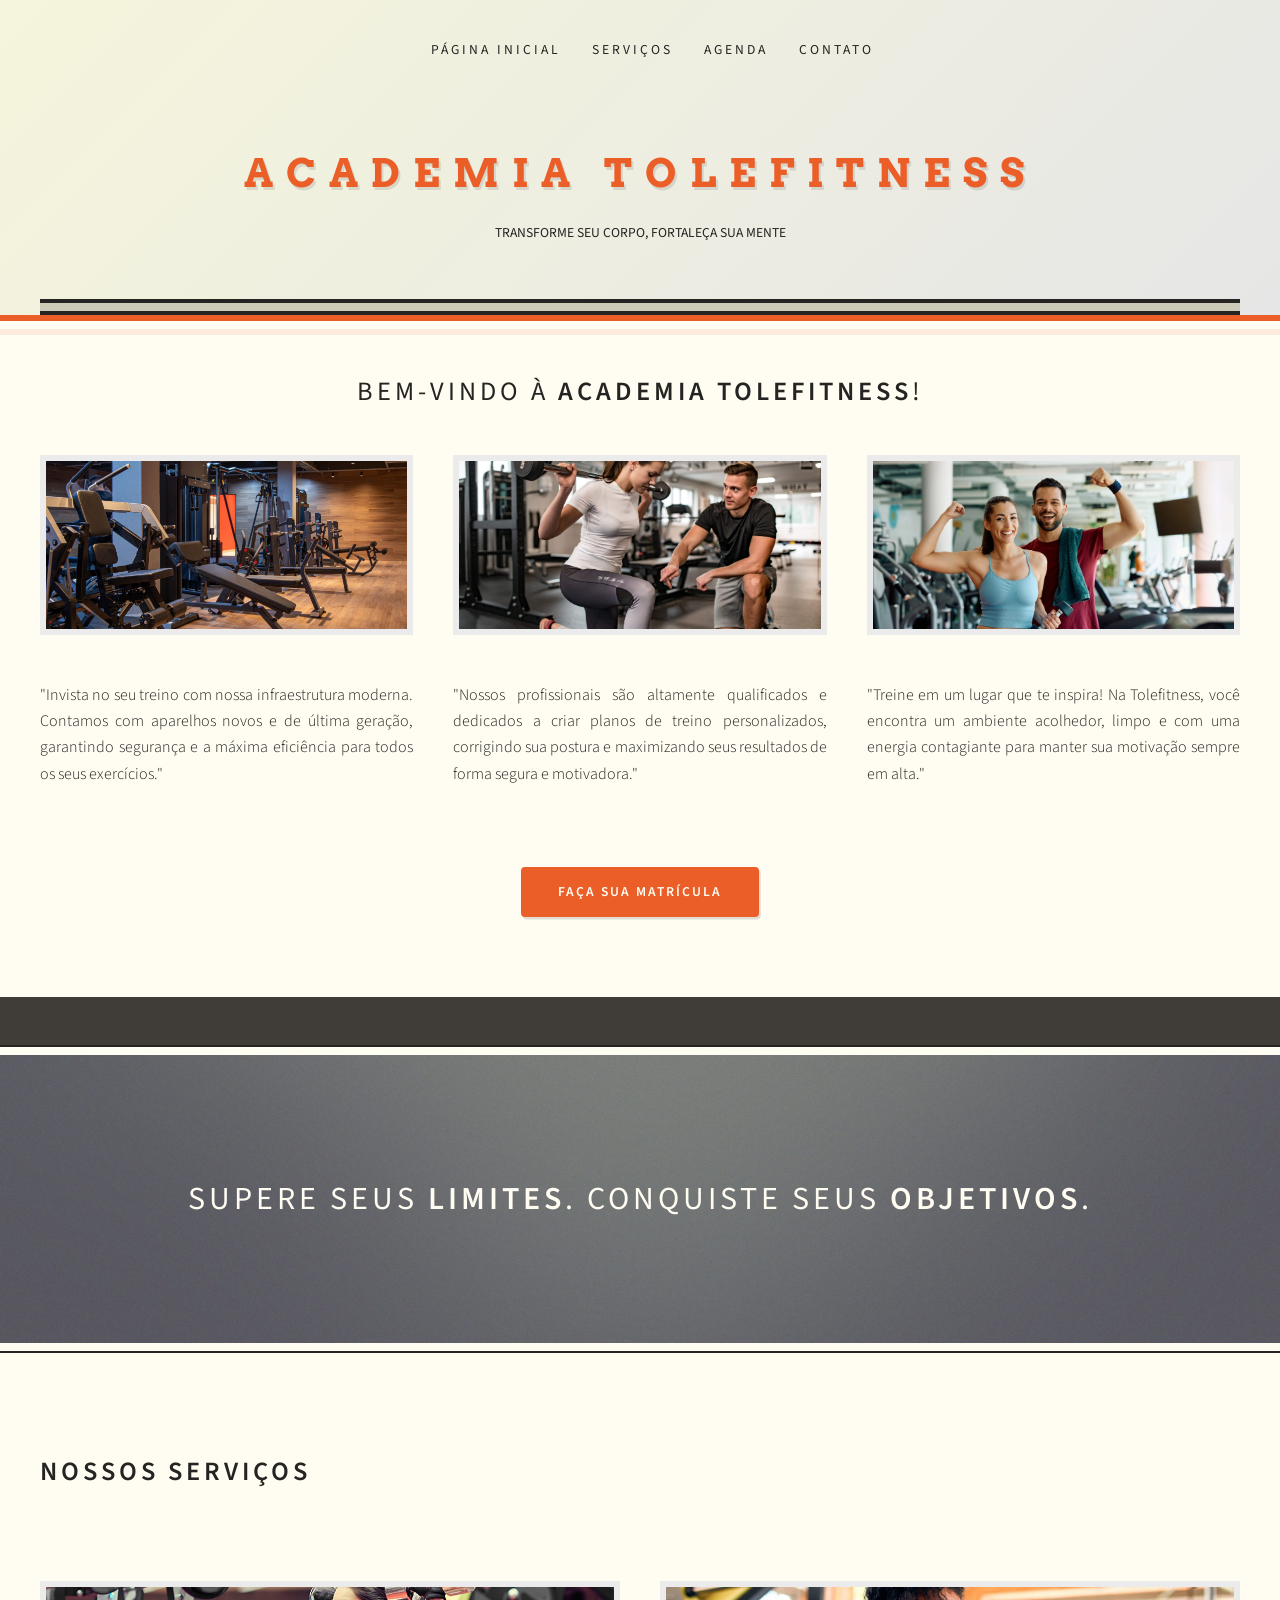
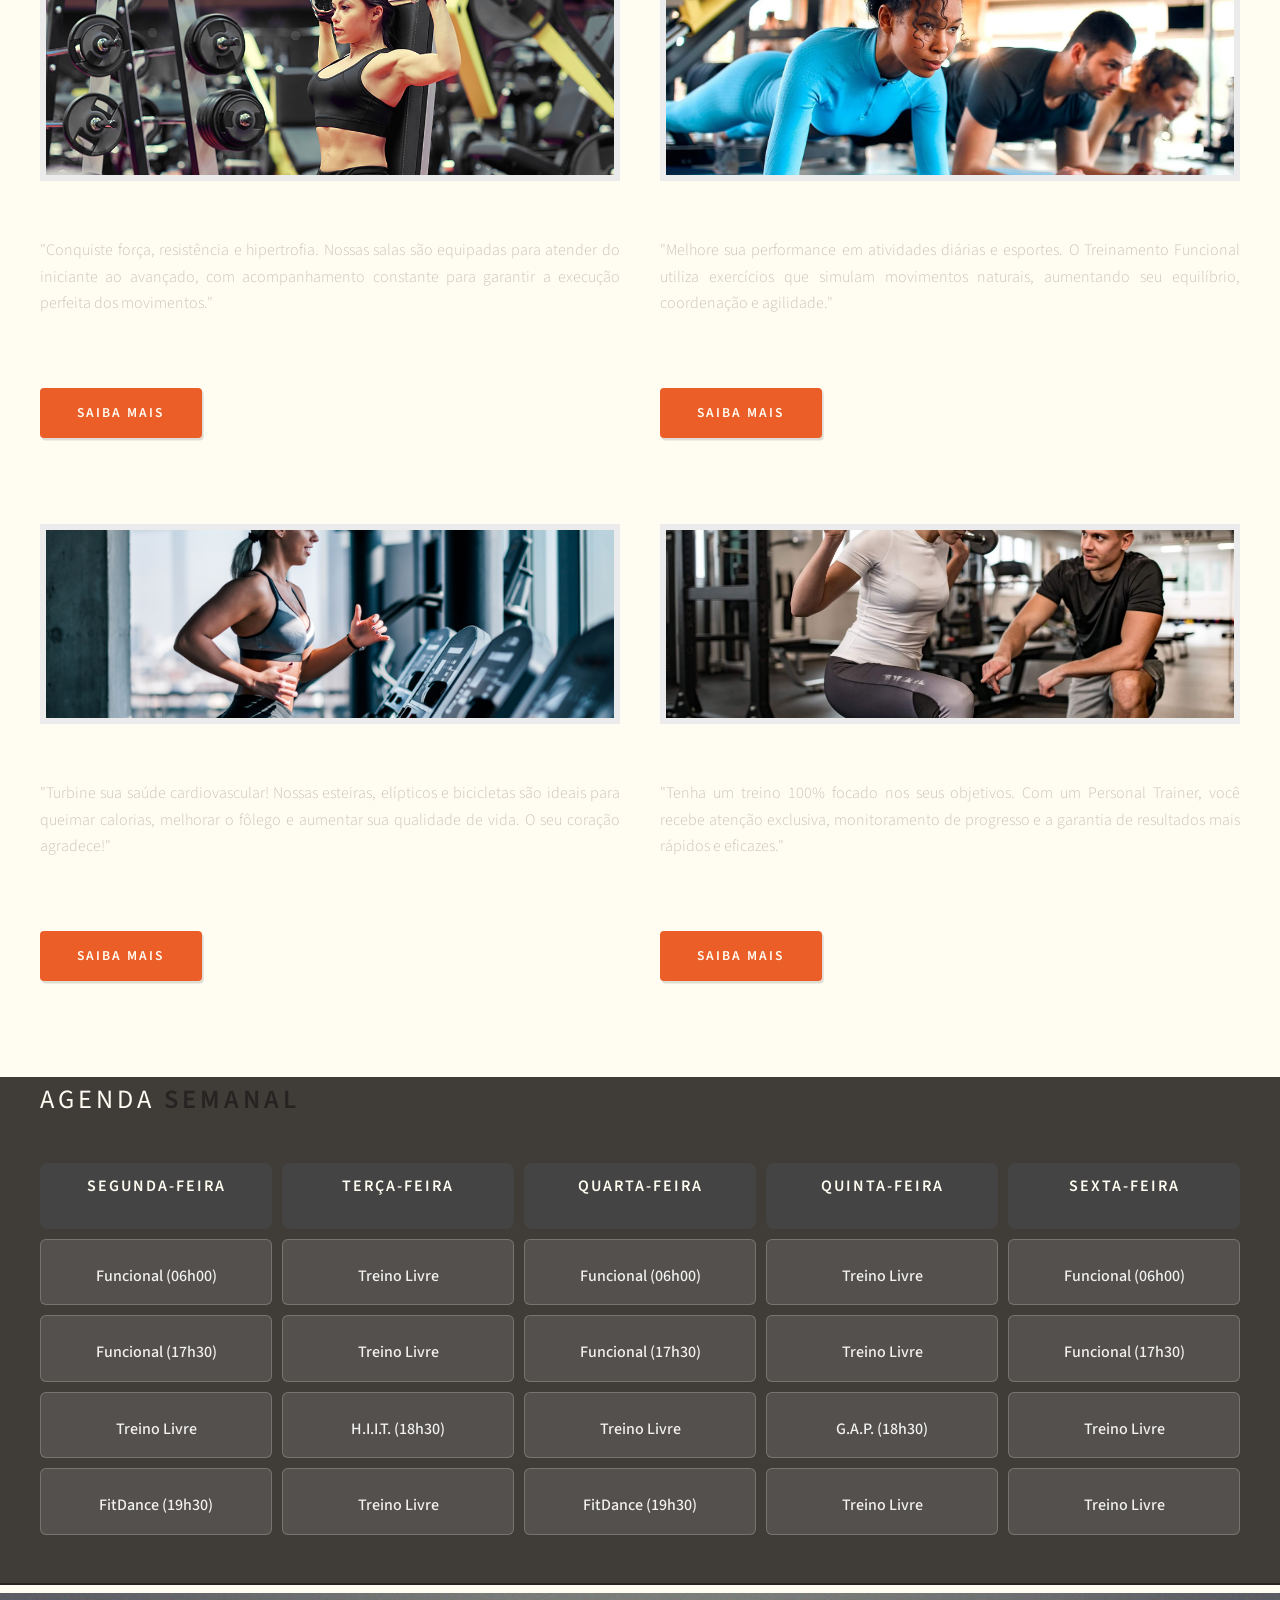
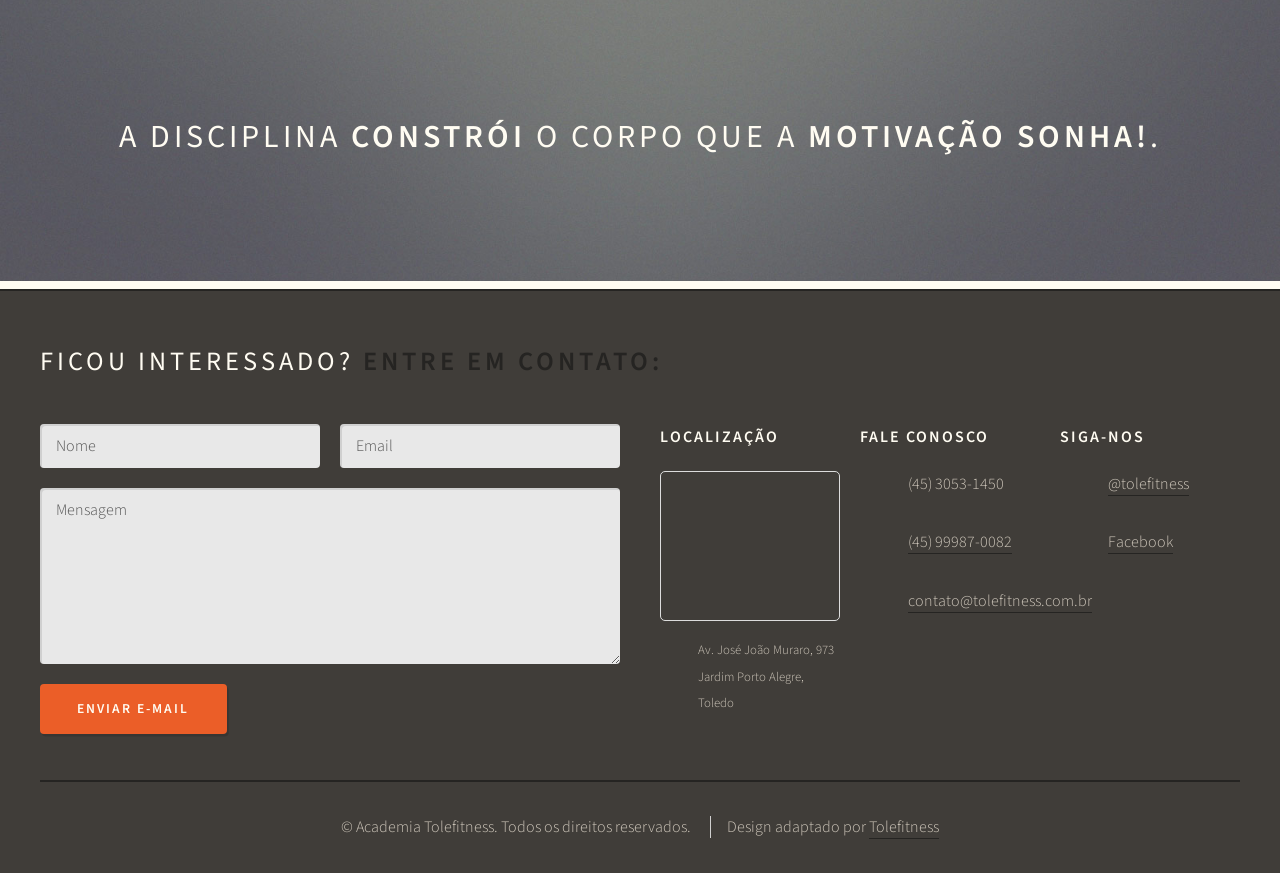
==== commit 79edde9a: "Enhance index.html with favicon and contact form Added a favicon and improved the contact form funct" ====
--- a/index.html
+++ b/index.html
@@ -1,181 +1,250 @@
-<!DOCTYPE HTML>
+<!DOCTYPE html>
 <html>
-
-<head>
-	<title>Academia Tolefitness</title>
-	<meta charset="utf-8" />
-	<meta name="viewport" content="width=device-width, initial-scale=1, user-scalable=no" />
-	<link rel="stylesheet" href="assets/css/main.css" />
-</head>
-
-<body>
-	<div id="page-wrapper">
-
-		<!-- Header -->
-		<section id="header">
-			<div class="container">
-
-				<!-- Logo -->
-				<h1 id="logo"><a href="#inicio">Academia Tolefitness</a></h1>
-				<p>Transforme seu corpo, fortaleça sua mente</p>
-
-				<!-- Nav -->
-				<nav id="nav">
-					<ul>
-						<li><a class="icon solid fa-home" href="#inicio"><span>Página Inicial</span></a></li>
-						<li>
-							<a href="#servicos" class="icon solid fa-dumbbell"><span>Serviços</span></a>
-							<ul>
-								<li><a href="#servicos">Musculação</a></li>
-								<li><a href="#servicos">Treinamento Funcional</a></li>
-								<li><a href="#servicos">Cardio Training</a></li>
-								<li><a href="#servicos">Personal Trainer</a></li>
-								<li><a href="#servicos">Avaliação Física</a></li>
-							</ul>
-						</li>
-						<li><a class="icon solid fa-history" href="#agenda"><span>Agenda</span></a></li>
-						<li><a class="icon solid fa-envelope" href="#contato"><span>Contato</span></a></li>
-					</ul>
-				</nav>
-
-			</div>
-		</section>
-
-		<!-- Página Inicial / Features -->
-		<section id="inicio">
-			<div class="container">
-				<header>
-					<h2>Bem-vindo à <strong>Academia Tolefitness</strong>!</h2>
-				</header>
-				<div class="row aln-center">
-					<div class="col-4 col-6-medium col-12-small">
-
-						<!-- Feature -->
-						<section>
-							<a href="#" class="image featured"><img src="images/equipamentos.png" alt="" /></a>
-							<header>
-								<h3>Equipamentos de Última Geração</h3>
-							</header>
-							<p>"Invista no seu treino com nossa infraestrutura moderna.
-							 Contamos com aparelhos novos e de última geração, garantindo segurança e a máxima eficiência para todos os seus exercícios."</p>
-						</section>
-
-					</div>
-					<div class="col-4 col-6-medium col-12-small">
-
-						<!-- Feature -->
-						<section>
-							<a href="#" class="image featured"><img src="images/personal trainer.jpg" alt="" /></a>
-							<header>
-								<h3>Personal Trainers Qualificados</h3>
-							</header>
-							<p>"Nossos profissionais são altamente qualificados e dedicados a criar planos de treino personalizados, 
-								corrigindo sua postura e maximizando seus resultados de forma segura e motivadora."</p>
-						</section>
-
-					</div>
-					<div class="col-4 col-6-medium col-12-small">
-
-						<!-- Feature -->
-						<section>
-							<a href="#" class="image featured"><img src="images/ambiente motivador.jpg" alt="" /></a>
-							<header>
-								<h3>Ambiente Motivador</h3>
-							</header>
-							<p>"Treine em um lugar que te inspira! Na Tolefitness, 
-								você encontra um ambiente acolhedor, limpo e com uma energia contagiante para manter sua motivação sempre em alta."</p>
-						</section>
-
-					</div>
-					<div class="col-12">
-						<ul class="actions">
-							<li><a href="#contato" class="button icon solid fa-user-plus">Faça Sua Matrícula</a></li>
-						</ul>
-					</div>
-				</div>
-			</div>
-		</section>
-
-		<!-- Banner -->
-		<section id="banner">
-			<div class="container">
-				<p>Supere seus <strong>limites</strong>.<br />
-					Conquiste seus <strong>objetivos</strong>.</p>
-			</div>
-		</section>
-
-		<!-- Serviços -->
-		<section id="servicos">
-			<div class="container">
-				<header>
-					<h2><strong>Nossos Serviços</strong></h2>
-				</header>
-				<div class="row">
-					<div class="col-6 col-12-medium">
-						<article class="box post">
-							<header>
-								<h3>Musculação</h3>
-							</header>
-							<a href="#" class="image featured"><img src="images/musculação.png" alt="" /></a>
-							<p>"Conquiste força, resistência e hipertrofia. Nossas salas são equipadas para atender do iniciante ao avançado, 
-								com acompanhamento constante para garantir a execução perfeita dos movimentos."</p>
-							<ul class="actions">
-								<li><a href="#contato" class="button icon solid fa-dumbbell">Saiba Mais</a></li>
-							</ul>
-						</article>
-					</div>
-					<div class="col-6 col-12-medium">
-						<article class="box post">
-							<header>
-								<h3>Treinamento Funcional</h3>
-							</header>
-							<a href="#" class="image featured"><img src="images/treino funcional.webp" alt="" /></a>
-							<p>"Melhore sua performance em atividades diárias e esportes. O Treinamento Funcional utiliza exercícios que simulam movimentos naturais,
-								 aumentando seu equilíbrio, coordenação e agilidade."</p>
-							<ul class="actions">
-								<li><a href="#contato" class="button icon solid fa-running">Saiba Mais</a></li>
-							</ul>
-						</article>
-					</div>
-					<div class="col-6 col-12-medium">
-						<article class="box post">
-							<header>
-								<h3>Cardio Training</h3>
-							</header>
-							<a href="#" class="image featured"><img src="images/cardio.jpg" alt="" /></a>
-							<p>"Turbine sua saúde cardiovascular! Nossas esteiras, elípticos e bicicletas são ideais para queimar calorias,
-								 melhorar o fôlego e aumentar sua qualidade de vida. O seu coração agradece!"</p>
-							<ul class="actions">
-								<li><a href="#contato" class="button icon solid fa-heartbeat">Saiba Mais</a></li>
-							</ul>
-						</article>
-					</div>
-					<div class="col-6 col-12-medium">
-						<article class="box post">
-							<header>
-								<h3>Personal Trainer</h3>
-							</header>
-							<a href="#" class="image featured"><img src="images/personal trainer.jpg" alt="" /></a>
-							<p>"Tenha um treino 100% focado nos seus objetivos. Com um Personal Trainer, 
-								você recebe atenção exclusiva, monitoramento de progresso e a garantia de resultados mais rápidos e eficazes."</p>
-							<ul class="actions">
-								<li><a href="#contato" class="button icon solid fa-user">Saiba Mais</a></li>
-							</ul>
-						</article>
-					</div>
-				</div>
-			</div>
-		</section>
-
-
-		<!-- Agenda Semanal -->
-<section id="agenda">
-    <div class="container">
-        <header>
+  <head>
+    <title>Academia Tolefitness</title>
+    <meta charset="utf-8" />
+    <meta
+      name="viewport"
+      content="width=device-width, initial-scale=1, user-scalable=no"
+    />
+    <link rel="stylesheet" href="assets/css/main.css" />
+    <link rel="icon" type="image/png" href="images/workout.png" />
+  </head>
+
+  <body>
+    <div id="page-wrapper">
+      <!-- Header -->
+      <section id="header">
+        <div class="container">
+          <!-- Logo -->
+          <h1 id="logo"><a href="#inicio">Academia Tolefitness</a></h1>
+          <p>Transforme seu corpo, fortaleça sua mente</p>
+
+          <!-- Nav -->
+          <nav id="nav">
+            <ul>
+              <li>
+                <a class="icon solid fa-home" href="#inicio"
+                  ><span>Página Inicial</span></a
+                >
+              </li>
+              <li>
+                <a href="#servicos" class="icon solid fa-dumbbell"
+                  ><span>Serviços</span></a
+                >
+                <ul>
+                  <li><a href="#servicos">Musculação</a></li>
+                  <li><a href="#servicos">Treinamento Funcional</a></li>
+                  <li><a href="#servicos">Cardio Training</a></li>
+                  <li><a href="#servicos">Personal Trainer</a></li>
+                  <li><a href="#servicos">Avaliação Física</a></li>
+                </ul>
+              </li>
+              <li>
+                <a class="icon solid fa-history" href="#agenda"
+                  ><span>Agenda</span></a
+                >
+              </li>
+              <li>
+                <a class="icon solid fa-envelope" href="#contato"
+                  ><span>Contato</span></a
+                >
+              </li>
+            </ul>
+          </nav>
+        </div>
+      </section>
+
+      <!-- Página Inicial / Features -->
+      <section id="inicio">
+        <div class="container">
+          <header>
+            <h2>Bem-vindo à <strong>Academia Tolefitness</strong>!</h2>
+          </header>
+          <div class="row aln-center">
+            <div class="col-4 col-6-medium col-12-small">
+              <!-- Feature -->
+              <section>
+                <a href="#" class="image featured"
+                  ><img src="images/equipamentos.png" alt=""
+                /></a>
+                <header>
+                  <h3>Equipamentos de Última Geração</h3>
+                </header>
+                <p>
+                  "Invista no seu treino com nossa infraestrutura moderna.
+                  Contamos com aparelhos novos e de última geração, garantindo
+                  segurança e a máxima eficiência para todos os seus
+                  exercícios."
+                </p>
+              </section>
+            </div>
+            <div class="col-4 col-6-medium col-12-small">
+              <!-- Feature -->
+              <section>
+                <a href="#" class="image featured"
+                  ><img src="images/personal trainer.jpg" alt=""
+                /></a>
+                <header>
+                  <h3>Personal Trainers Qualificados</h3>
+                </header>
+                <p>
+                  "Nossos profissionais são altamente qualificados e dedicados a
+                  criar planos de treino personalizados, corrigindo sua postura
+                  e maximizando seus resultados de forma segura e motivadora."
+                </p>
+              </section>
+            </div>
+            <div class="col-4 col-6-medium col-12-small">
+              <!-- Feature -->
+              <section>
+                <a href="#" class="image featured"
+                  ><img src="images/ambiente motivador.jpg" alt=""
+                /></a>
+                <header>
+                  <h3>Ambiente Motivador</h3>
+                </header>
+                <p>
+                  "Treine em um lugar que te inspira! Na Tolefitness, você
+                  encontra um ambiente acolhedor, limpo e com uma energia
+                  contagiante para manter sua motivação sempre em alta."
+                </p>
+              </section>
+            </div>
+            <div class="col-12">
+              <ul class="actions">
+                <li>
+                  <a href="#contato" class="button icon solid fa-user-plus"
+                    >Faça Sua Matrícula</a
+                  >
+                </li>
+              </ul>
+            </div>
+          </div>
+        </div>
+      </section>
+
+      <!-- Banner -->
+      <section id="banner">
+        <div class="container">
+          <p>
+            Supere seus <strong>limites</strong>.<br />
+            Conquiste seus <strong>objetivos</strong>.
+          </p>
+        </div>
+      </section>
+
+      <!-- Serviços -->
+      <section id="servicos">
+        <div class="container">
+          <header>
+            <h2><strong>Nossos Serviços</strong></h2>
+          </header>
+          <div class="row">
+            <div class="col-6 col-12-medium">
+              <article class="box post">
+                <header>
+                  <h3>Musculação</h3>
+                </header>
+                <a href="#" class="image featured"
+                  ><img src="images/musculação.png" alt=""
+                /></a>
+                <p>
+                  "Conquiste força, resistência e hipertrofia. Nossas salas são
+                  equipadas para atender do iniciante ao avançado, com
+                  acompanhamento constante para garantir a execução perfeita dos
+                  movimentos."
+                </p>
+                <ul class="actions">
+                  <li>
+                    <a href="#contato" class="button icon solid fa-dumbbell"
+                      >Saiba Mais</a
+                    >
+                  </li>
+                </ul>
+              </article>
+            </div>
+            <div class="col-6 col-12-medium">
+              <article class="box post">
+                <header>
+                  <h3>Treinamento Funcional</h3>
+                </header>
+                <a href="#" class="image featured"
+                  ><img src="images/treino funcional.webp" alt=""
+                /></a>
+                <p>
+                  "Melhore sua performance em atividades diárias e esportes. O
+                  Treinamento Funcional utiliza exercícios que simulam
+                  movimentos naturais, aumentando seu equilíbrio, coordenação e
+                  agilidade."
+                </p>
+                <ul class="actions">
+                  <li>
+                    <a href="#contato" class="button icon solid fa-running"
+                      >Saiba Mais</a
+                    >
+                  </li>
+                </ul>
+              </article>
+            </div>
+            <div class="col-6 col-12-medium">
+              <article class="box post">
+                <header>
+                  <h3>Cardio Training</h3>
+                </header>
+                <a href="#" class="image featured"
+                  ><img src="images/cardio.jpg" alt=""
+                /></a>
+                <p>
+                  "Turbine sua saúde cardiovascular! Nossas esteiras, elípticos
+                  e bicicletas são ideais para queimar calorias, melhorar o
+                  fôlego e aumentar sua qualidade de vida. O seu coração
+                  agradece!"
+                </p>
+                <ul class="actions">
+                  <li>
+                    <a href="#contato" class="button icon solid fa-heartbeat"
+                      >Saiba Mais</a
+                    >
+                  </li>
+                </ul>
+              </article>
+            </div>
+            <div class="col-6 col-12-medium">
+              <article class="box post">
+                <header>
+                  <h3>Personal Trainer</h3>
+                </header>
+                <a href="#" class="image featured"
+                  ><img src="images/personal trainer.jpg" alt=""
+                /></a>
+                <p>
+                  "Tenha um treino 100% focado nos seus objetivos. Com um
+                  Personal Trainer, você recebe atenção exclusiva, monitoramento
+                  de progresso e a garantia de resultados mais rápidos e
+                  eficazes."
+                </p>
+                <ul class="actions">
+                  <li>
+                    <a href="#contato" class="button icon solid fa-user"
+                      >Saiba Mais</a
+                    >
+                  </li>
+                </ul>
+              </article>
+            </div>
+          </div>
+        </div>
+      </section>
+
+      <!-- Agenda Semanal -->
+      <section id="agenda">
+        <div class="container">
+          <header>
             <h2>Agenda <strong>Semanal</strong></h2>
-        </header>
-
-        <div class="agenda-tabela">
+          </header>
+
+          <div class="agenda-tabela">
             <!-- Cabeçalho dos dias -->
             <div class="agenda-dia"><h3>Segunda-feira</h3></div>
             <div class="agenda-dia"><h3>Terça-feira</h3></div>
@@ -210,107 +279,189 @@
             <div class="agenda-item"><p>FitDance (19h30)</p></div>
             <div class="agenda-item"><p>Treino Livre</p></div>
             <div class="agenda-item"><p>Treino Livre</p></div>
-        </div>
-    </div>
-</section>
-
-		<section id="banner">
-			<div class="container">
-				<p>A disciplina <strong>constrói</strong><br />
-					o corpo que a <strong>motivação sonha!</strong>.</p>
-			</div>
-		</section>
-
-		<section id="contato">
-    <div class="container">
-        <header>
+          </div>
+        </div>
+      </section>
+
+      <section id="banner">
+        <div class="container">
+          <p>
+            A disciplina <strong>constrói</strong><br />
+            o corpo que a <strong>motivação sonha!</strong>.
+          </p>
+        </div>
+      </section>
+
+      <section id="contato">
+        <div class="container">
+          <header>
             <h2>Ficou interessado? <strong>Entre em contato:</strong></h2>
-        </header>
-        <div class="row">
-            <div class="col-6 col-12-medium">
-                <section>
-                    <form method="post" action="#">
-                        <div class="row gtr-50">
-                            <div class="col-6 col-12-small">
-                                <input name="name" placeholder="Nome" type="text" />
-                            </div>
-                            <div class="col-6 col-12-small">
-                                <input name="email" placeholder="Email" type="text" />
-                            </div>
-                            <div class="col-12">
-                                <textarea name="message" placeholder="Mensagem"></textarea>
-                            </div>
-                            <div class="col-12">
-                                <a href="#" class="form-button-submit button icon solid fa-envelope">Enviar
-                                    Mensagem</a>
-                            </div>
-                        </div>
-                    </form>
-                </section>
-            </div>
-            
-            <div class="col-6 col-12-medium">
-                <section>
-                    
-                    <div class="row gtr-50"> 
-                        
-                        <div class="col-4 col-12-small">
-                            <h3>Localização</h3>
-                            <div style="margin-bottom: 1em; border: 1px solid #ddd; border-radius: 5px; overflow: hidden;"> 
-                                <iframe 
-                                    src="https://www.google.com/maps/embed?pb=!1m18!1m12!1m3!1d1852.6101354018826!2d-53.72932565660313!3d-24.725709633641788!2m3!1f0!2f0!3f0!3m2!1i1024!2i768!4f13.1!3m3!1m2!1s0x94f3be2fa9fd0a91%3A0x75b6da3f690c8d73!2sAv.%20Jos%C3%A9%20Jo%C3%A3o%20Muraro%2C%20973%20-%20Jardim%20Porto%20Alegre%2C%20Toledo%20-%20PR%2C%2085906-370!5e0!3m2!1spt-BR!2sbr!4v1762474585272!5m2!1spt-BR!2sbr"
-                                    width="130%" 
-                                    height="140" 
-                                    style="border:0;" 
-                                    allowfullscreen="" 
-                                    loading="lazy" 
-                                    referrerpolicy="no-referrer-when-downgrade"
-                                    title="Localização da Academia Tolefitness">
-                                </iframe>
-                            </div>
-                            <ul class="icons">
-                      <li class="icon solid fa-home"style="font-size: 0.8em;">
-                         Av. José João Muraro, 973 Jardim Porto Alegre, Toledo
+          </header>
+          <div class="row">
+            <div class="col-6 col-12-medium">
+              <section>
+                <form method="post" action="#">
+                  <div class="row gtr-50">
+                    <div class="col-6 col-12-small">
+                      <input
+                        id="formName"
+                        name="name"
+                        placeholder="Nome"
+                        type="text"
+                      />
+                    </div>
+                    <div class="col-6 col-12-small">
+                      <input
+                        id="formEmail"
+                        name="email"
+                        placeholder="Email"
+                        type="text"
+                      />
+                    </div>
+                    <div class="col-12">
+                      <textarea
+                        id="formMessage"
+                        name="message"
+                        placeholder="Mensagem"
+                      ></textarea>
+                    </div>
+                    <div class="col-12">
+                      <a
+                        onclick="enviarEmail()"
+                        class="form-button-submit button icon solid fa-envelope"
+                        >Enviar E-mail</a
+                      >
+                    </div>
+                  </div>
+                </form>
+              </section>
+            </div>
+
+            <div class="col-6 col-12-medium">
+              <section>
+                <div class="row gtr-50">
+                  <div class="col-4 col-12-small">
+                    <h3>Localização</h3>
+                    <div
+                      style="
+                        margin-bottom: 1em;
+                        border: 1px solid #ddd;
+                        border-radius: 5px;
+                        overflow: hidden;
+                      "
+                    >
+                      <iframe
+                        src="https://www.google.com/maps/embed?pb=!1m18!1m12!1m3!1d1852.6101354018826!2d-53.72932565660313!3d-24.725709633641788!2m3!1f0!2f0!3f0!3m2!1i1024!2i768!4f13.1!3m3!1m2!1s0x94f3be2fa9fd0a91%3A0x75b6da3f690c8d73!2sAv.%20Jos%C3%A9%20Jo%C3%A3o%20Muraro%2C%20973%20-%20Jardim%20Porto%20Alegre%2C%20Toledo%20-%20PR%2C%2085906-370!5e0!3m2!1spt-BR!2sbr!4v1762474585272!5m2!1spt-BR!2sbr"
+                        width="130%"
+                        height="140"
+                        style="border: 0"
+                        allowfullscreen=""
+                        loading="lazy"
+                        referrerpolicy="no-referrer-when-downgrade"
+                        title="Localização da Academia Tolefitness"
+                      >
+                      </iframe>
+                    </div>
+                    <ul class="icons">
+                      <li class="icon solid fa-home" style="font-size: 0.8em">
+                        Av. José João Muraro, 973 Jardim Porto Alegre, Toledo
                       </li>
-                      </ul>
-                        </div>
-                        
-                        <div class="col-4 col-12-small">
-                            <h3>Fale Conosco</h3>
-                            <ul class="icons">
-                                <li class="icon solid fa-phone">
-                                    (45) 3053-1450
-                                </li>
-                                <li class="icon brands fa-whatsapp">
-                                    <a href="https://wa.me/5545999870082?text=Ol%C3%A1%2C%20gostaria%20de%20mais%20informa%C3%A7%C3%B5es!"
-                                        target="_blank">(45) 99987-0082</a>
-                                </li>
-                                <li class="icon solid fa-envelope">
-                                    <a href="mailto:contato@tolefitness.com.br">contato@tolefitness.com.br</a>
-                                </li>
-                            </ul>
-                        </div>
-                        
-                        <div class="col-4 col-12-small">
-                            <h3>Siga-nos</h3>
-                            <ul class="icons">
-                                <li class="icon brands fa-instagram">
-                                    <a href="https://www.instagram.com/academia_tolefitness/" target="_blank">@tolefitness</a>
-                                </li>
-                                <li class="icon brands fa-facebook-f">
-                                    <a href="https://www.facebook.com/tolefitnesstoledo/?locale=pt_BR" target="_blank">Facebook</a>
-                                </li>
-                            </ul>
-                        </div>
-                    </div>
-                </section>
-            </div>
-        </div>
-    </div>
-    <div id="copyright" class="container">
-        <ul class="links">
+                    </ul>
+                  </div>
+
+                  <div class="col-4 col-12-small">
+                    <h3>Fale Conosco</h3>
+                    <ul class="icons">
+                      <li class="icon solid fa-phone">(45) 3053-1450</li>
+                      <li class="icon brands fa-whatsapp">
+                        <a
+                          href="https://wa.me/5545999870082?text=Ol%C3%A1%2C%20gostaria%20de%20mais%20informa%C3%A7%C3%B5es!"
+                          target="_blank"
+                          >(45) 99987-0082</a
+                        >
+                      </li>
+                      <li class="icon solid fa-envelope">
+                        <a href="mailto:contato@tolefitness.com.br"
+                          >contato@tolefitness.com.br</a
+                        >
+                      </li>
+                    </ul>
+                  </div>
+
+                  <div class="col-4 col-12-small">
+                    <h3>Siga-nos</h3>
+                    <ul class="icons">
+                      <li class="icon brands fa-instagram">
+                        <a
+                          href="https://www.instagram.com/academia_tolefitness/"
+                          target="_blank"
+                          >@tolefitness</a
+                        >
+                      </li>
+                      <li class="icon brands fa-facebook-f">
+                        <a
+                          href="https://www.facebook.com/tolefitnesstoledo/?locale=pt_BR"
+                          target="_blank"
+                          >Facebook</a
+                        >
+                      </li>
+                    </ul>
+                  </div>
+                </div>
+              </section>
+            </div>
+          </div>
+        </div>
+        <div id="copyright" class="container">
+          <ul class="links">
             <li>© Academia Tolefitness. Todos os direitos reservados.</li>
             <li>Design adaptado por <a href="#">Tolefitness</a></li>
-        </ul>
+          </ul>
+        </div>
+      </section>
     </div>
-</section>+    <script>
+      function enviarWhatsApp() {
+        const nome = document.getElementById("formName").value.trim();
+        const email = document.getElementById("formEmail").value.trim();
+        const mensagem = document.getElementById("formMessage").value.trim();
+
+        const numero = "5545999870082"; // coloque o número da academia
+
+        const texto = `Olá, gostaria de mais informações.
+    
+Nome: ${nome}
+Email: ${email}
+
+Mensagem:
+${mensagem}`;
+
+        const url = `https://wa.me/${numero}?text=${encodeURIComponent(texto)}`;
+
+        window.open(url, "_blank");
+      }
+    </script>
+
+    <script>
+      function enviarEmail() {
+        const nome = document.getElementById("formName").value.trim();
+        const email = document.getElementById("formEmail").value.trim();
+        const mensagem = document.getElementById("formMessage").value.trim();
+
+        const destino = "contato@tolefitness.com.br";
+        const assunto = `Contato de ${nome}`;
+
+        const corpo = `Nome: ${nome}
+Email: ${email}
+Mensagem:
+${mensagem}`;
+
+        const url = `https://mail.google.com/mail/?view=cm&fs=1&to=${encodeURIComponent(
+          destino
+        )}&su=${encodeURIComponent(assunto)}&body=${encodeURIComponent(corpo)}`;
+
+        window.open(url, "_blank");
+      }
+    </script>
+  </body>
+</html>
